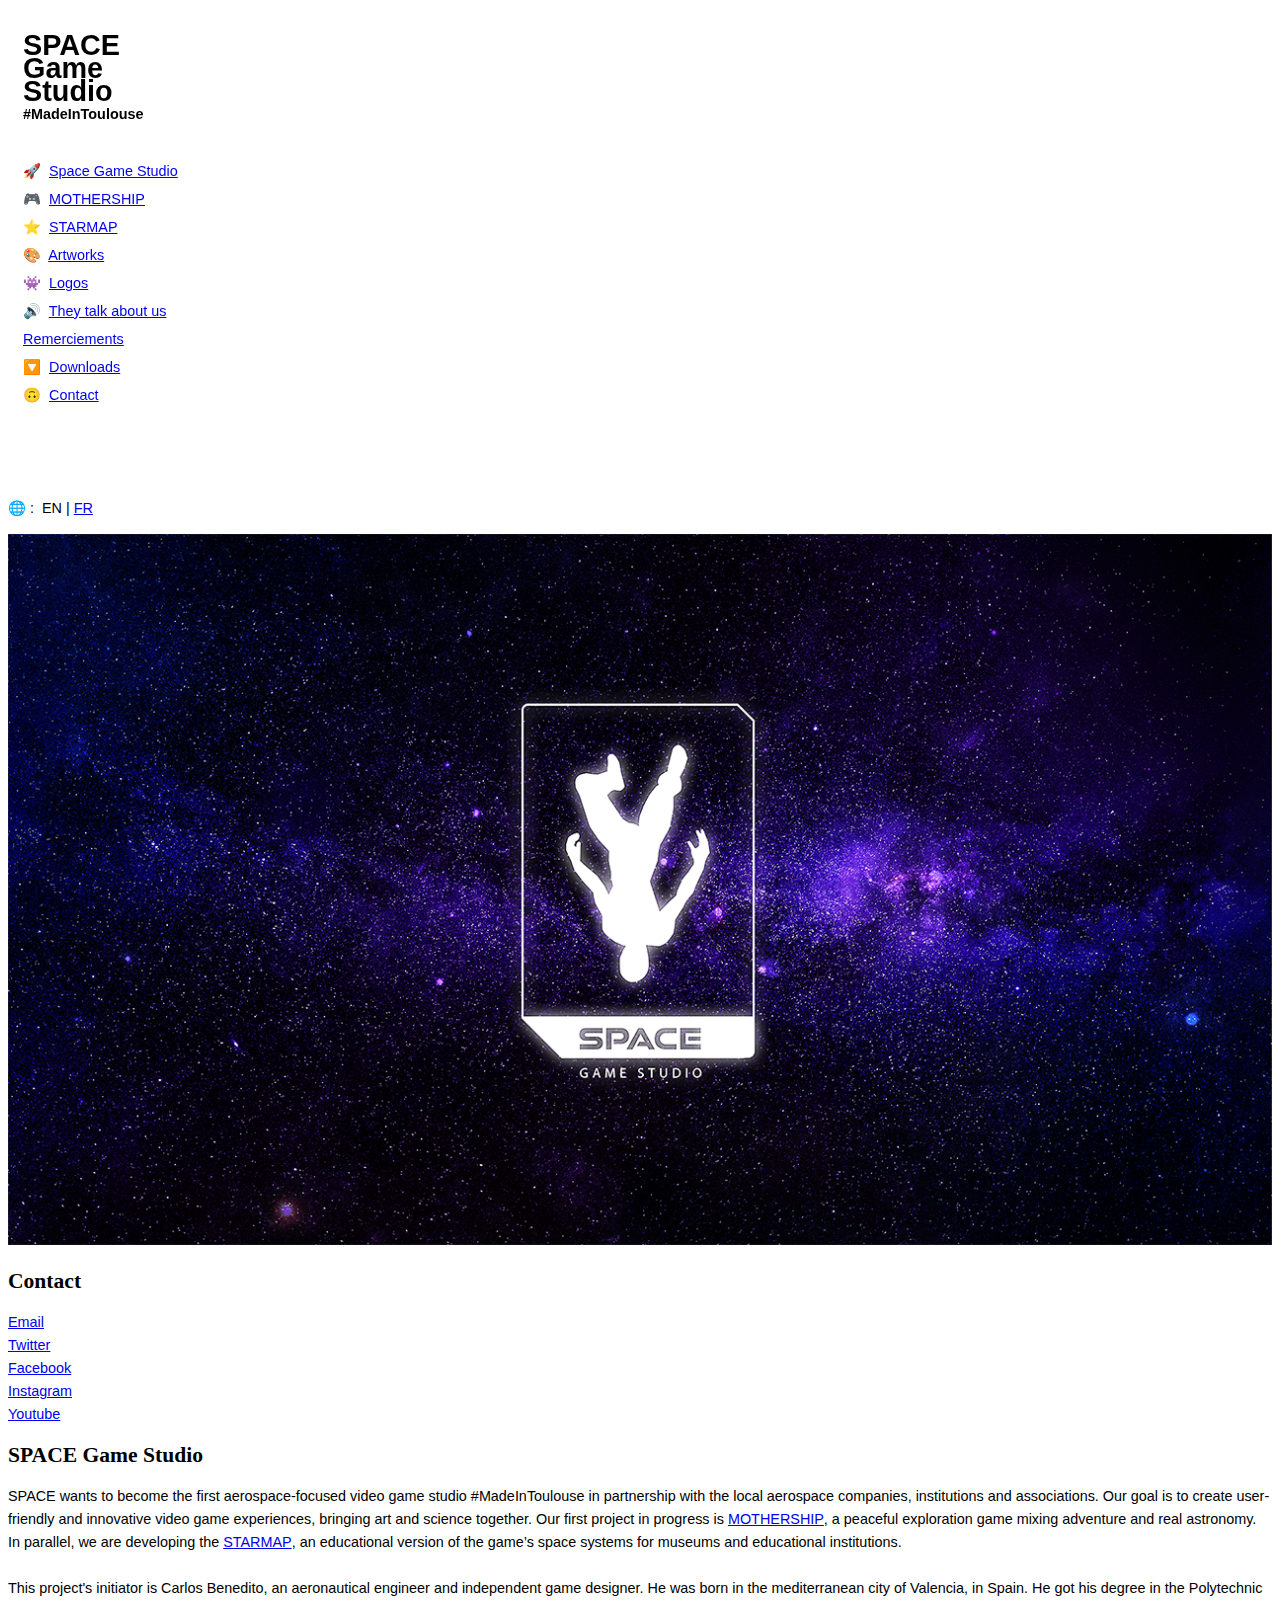
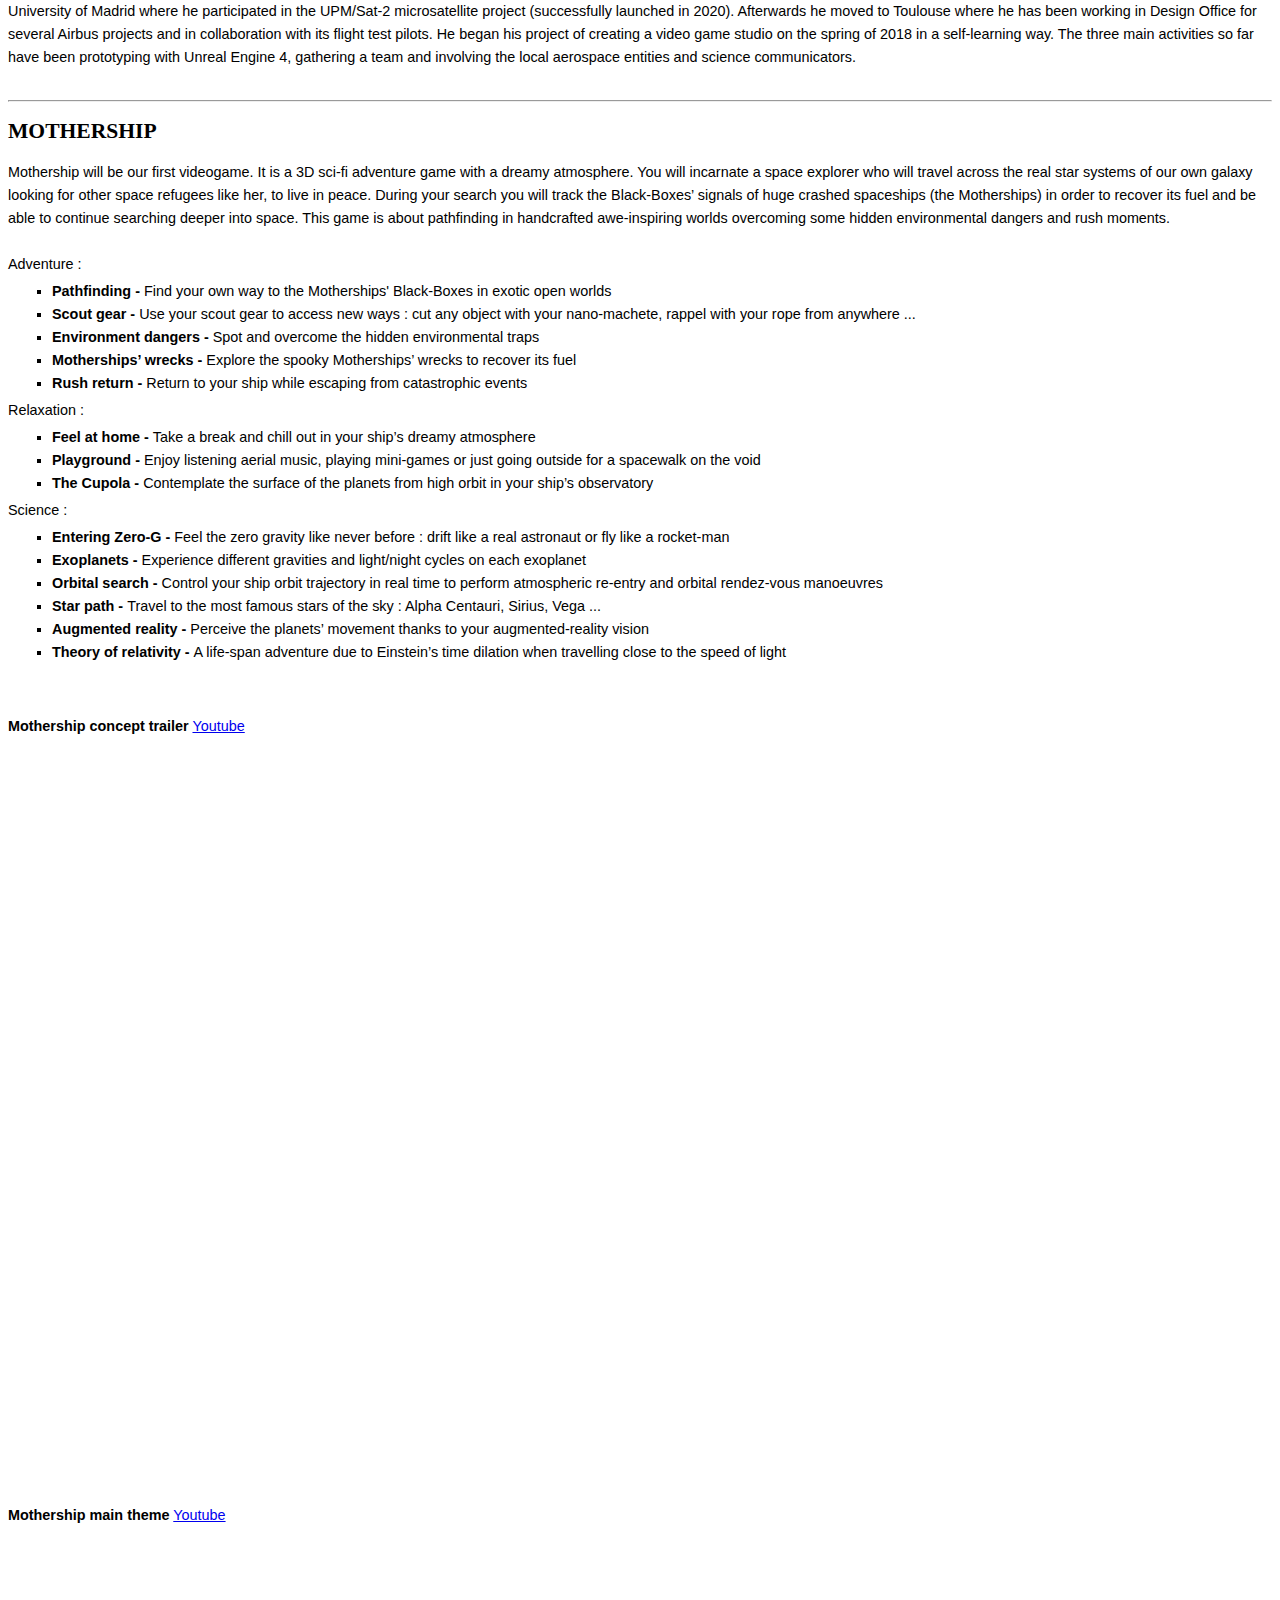
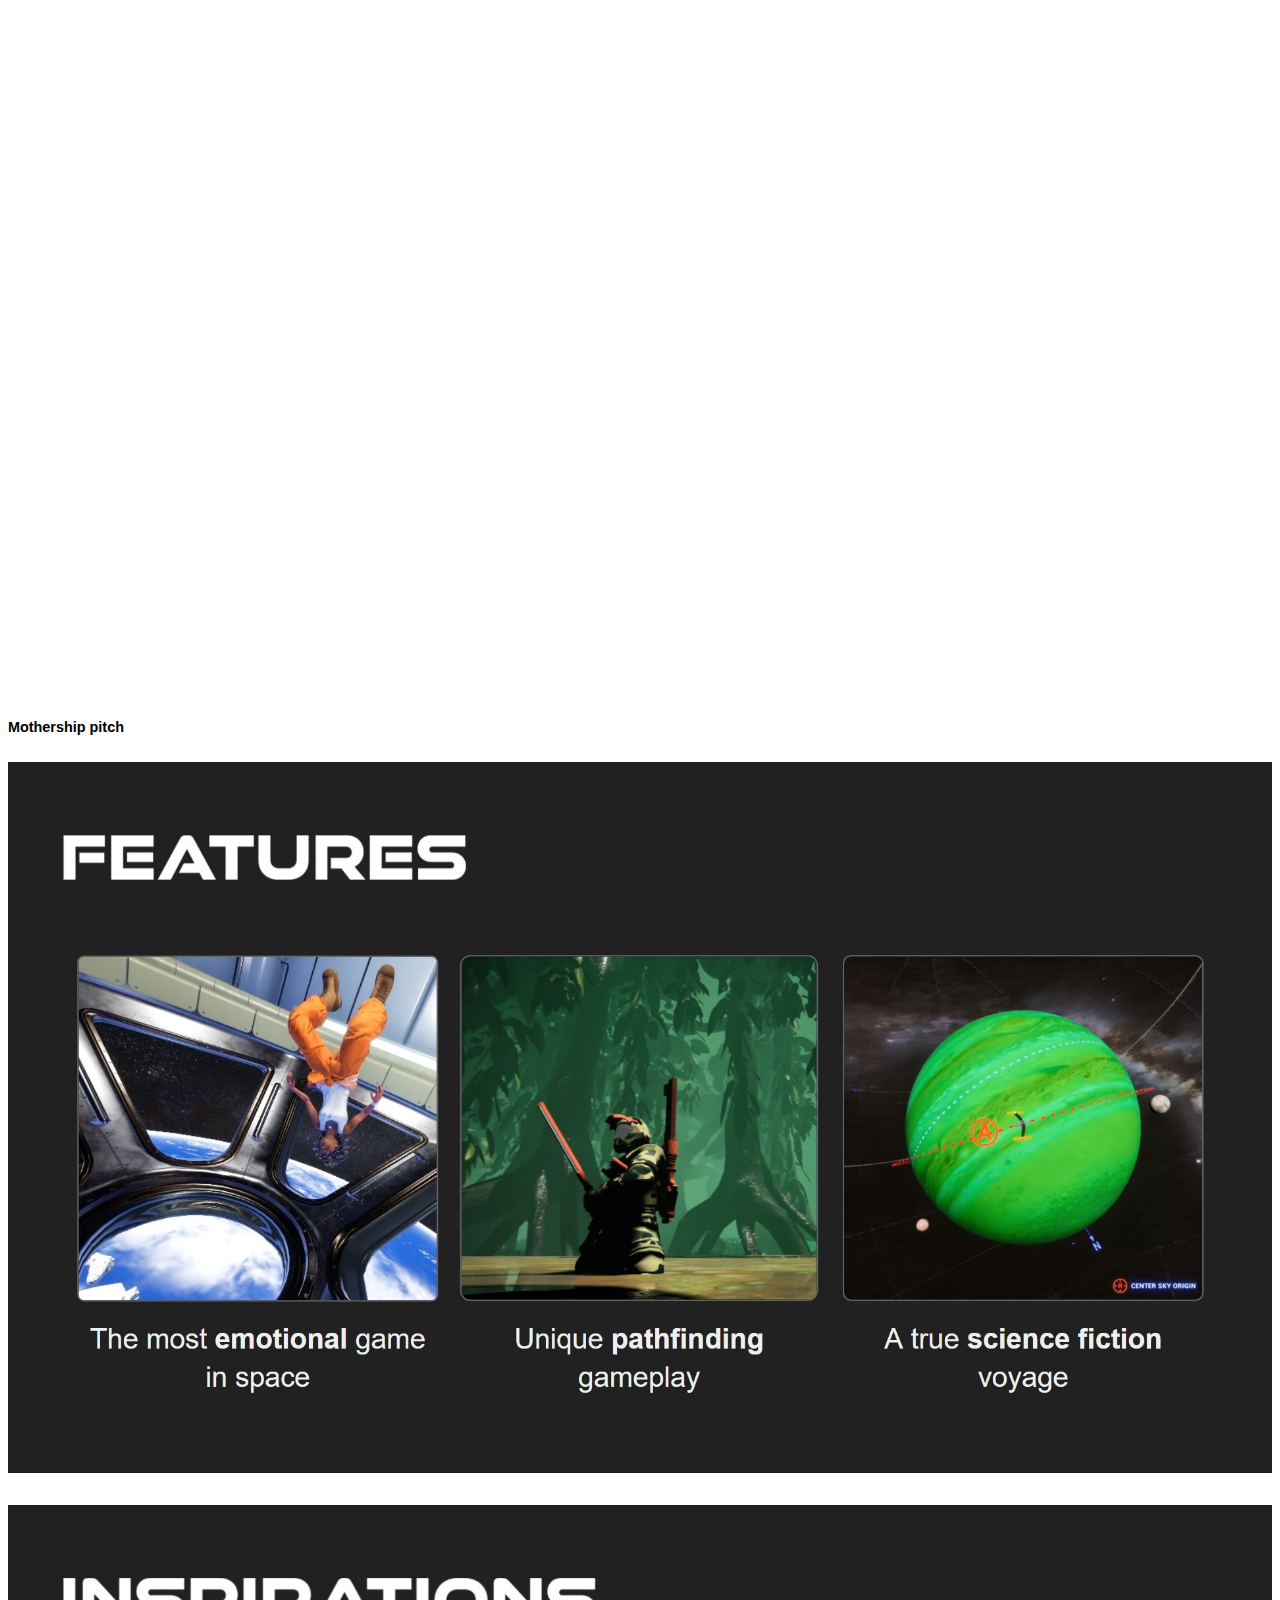
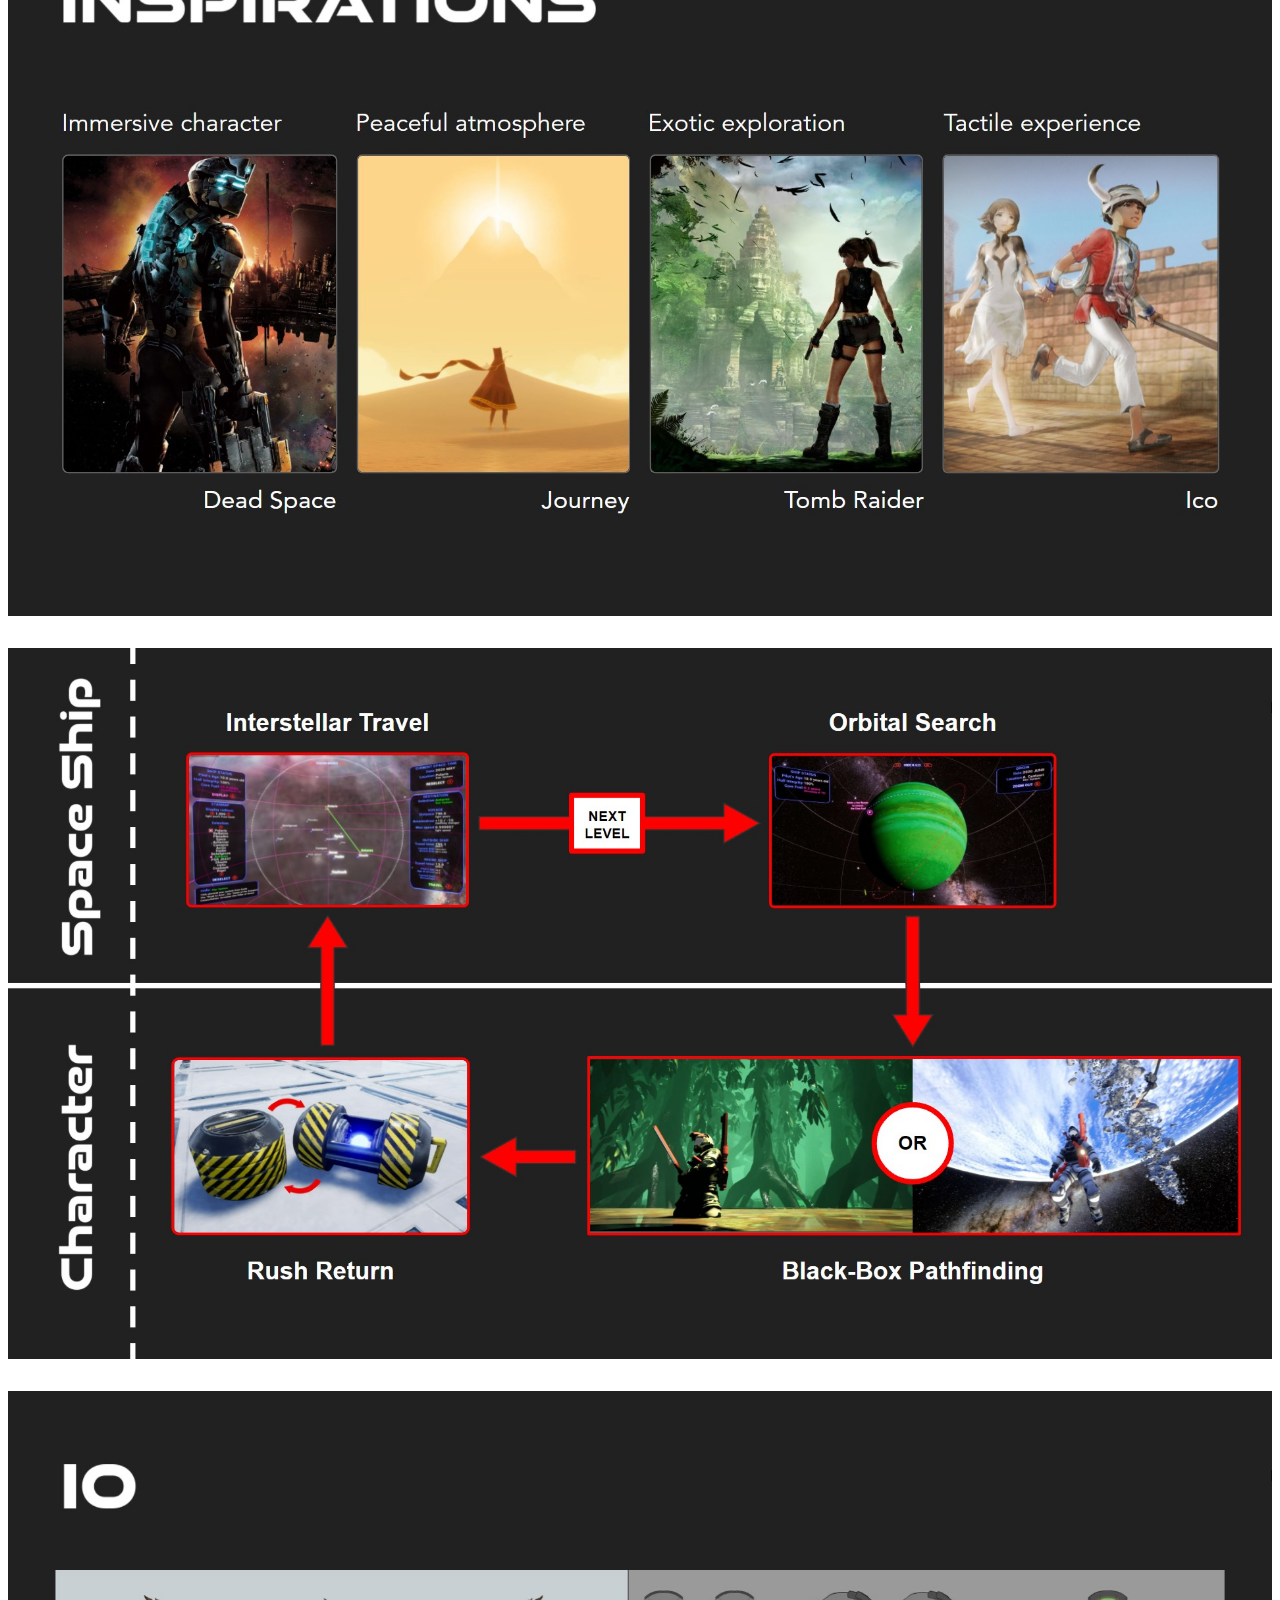
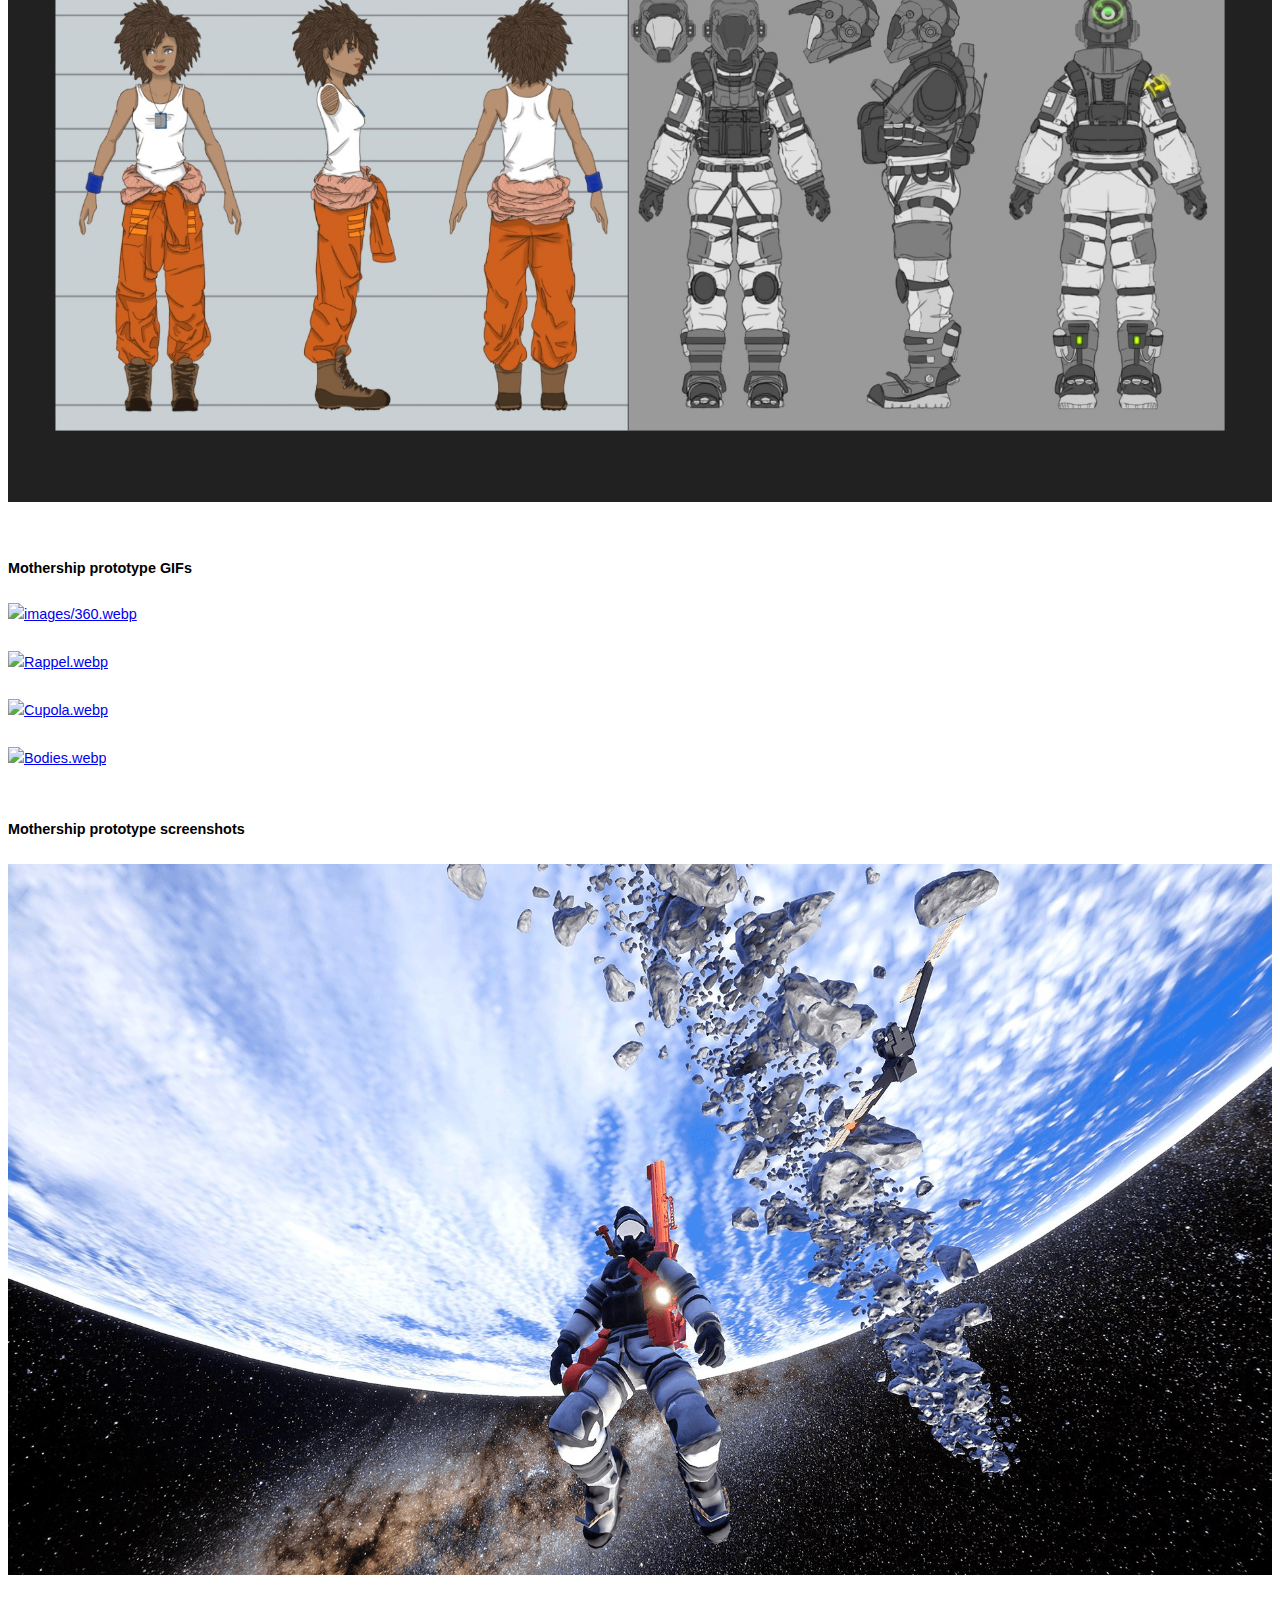
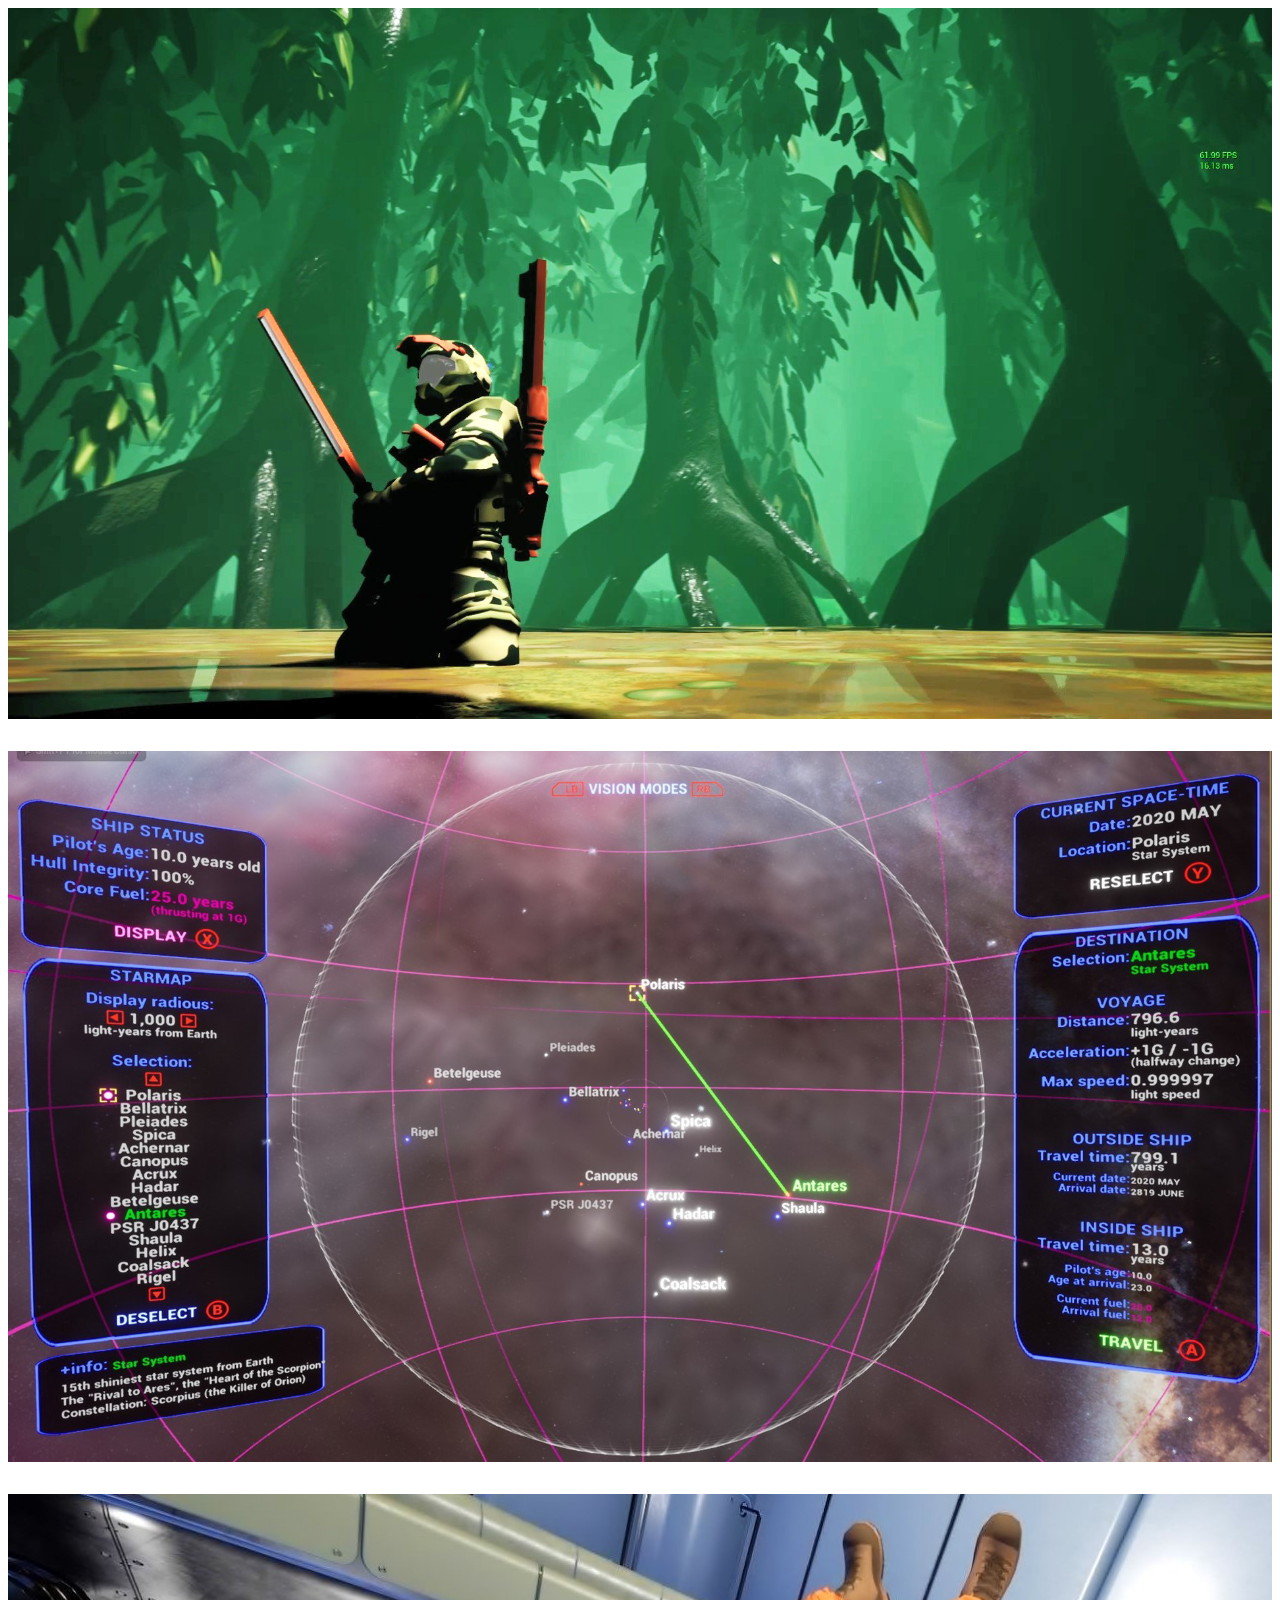
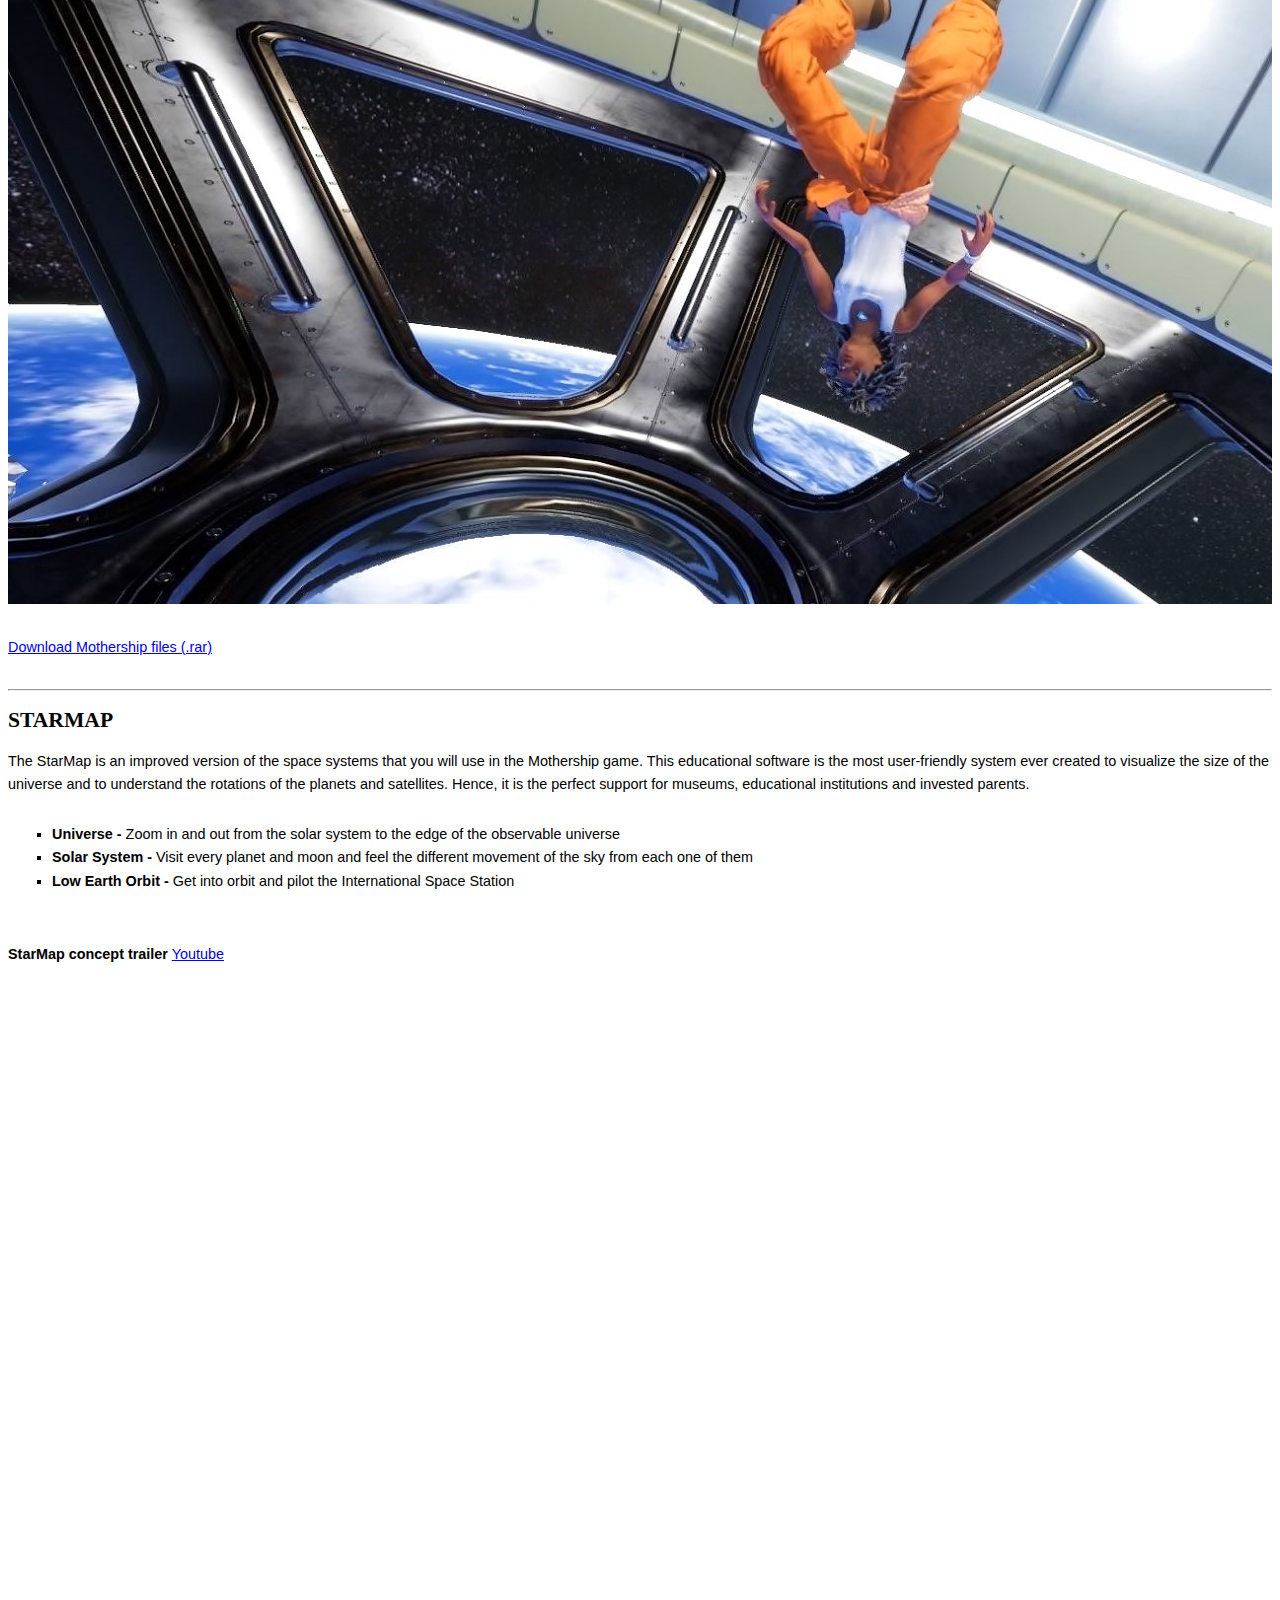
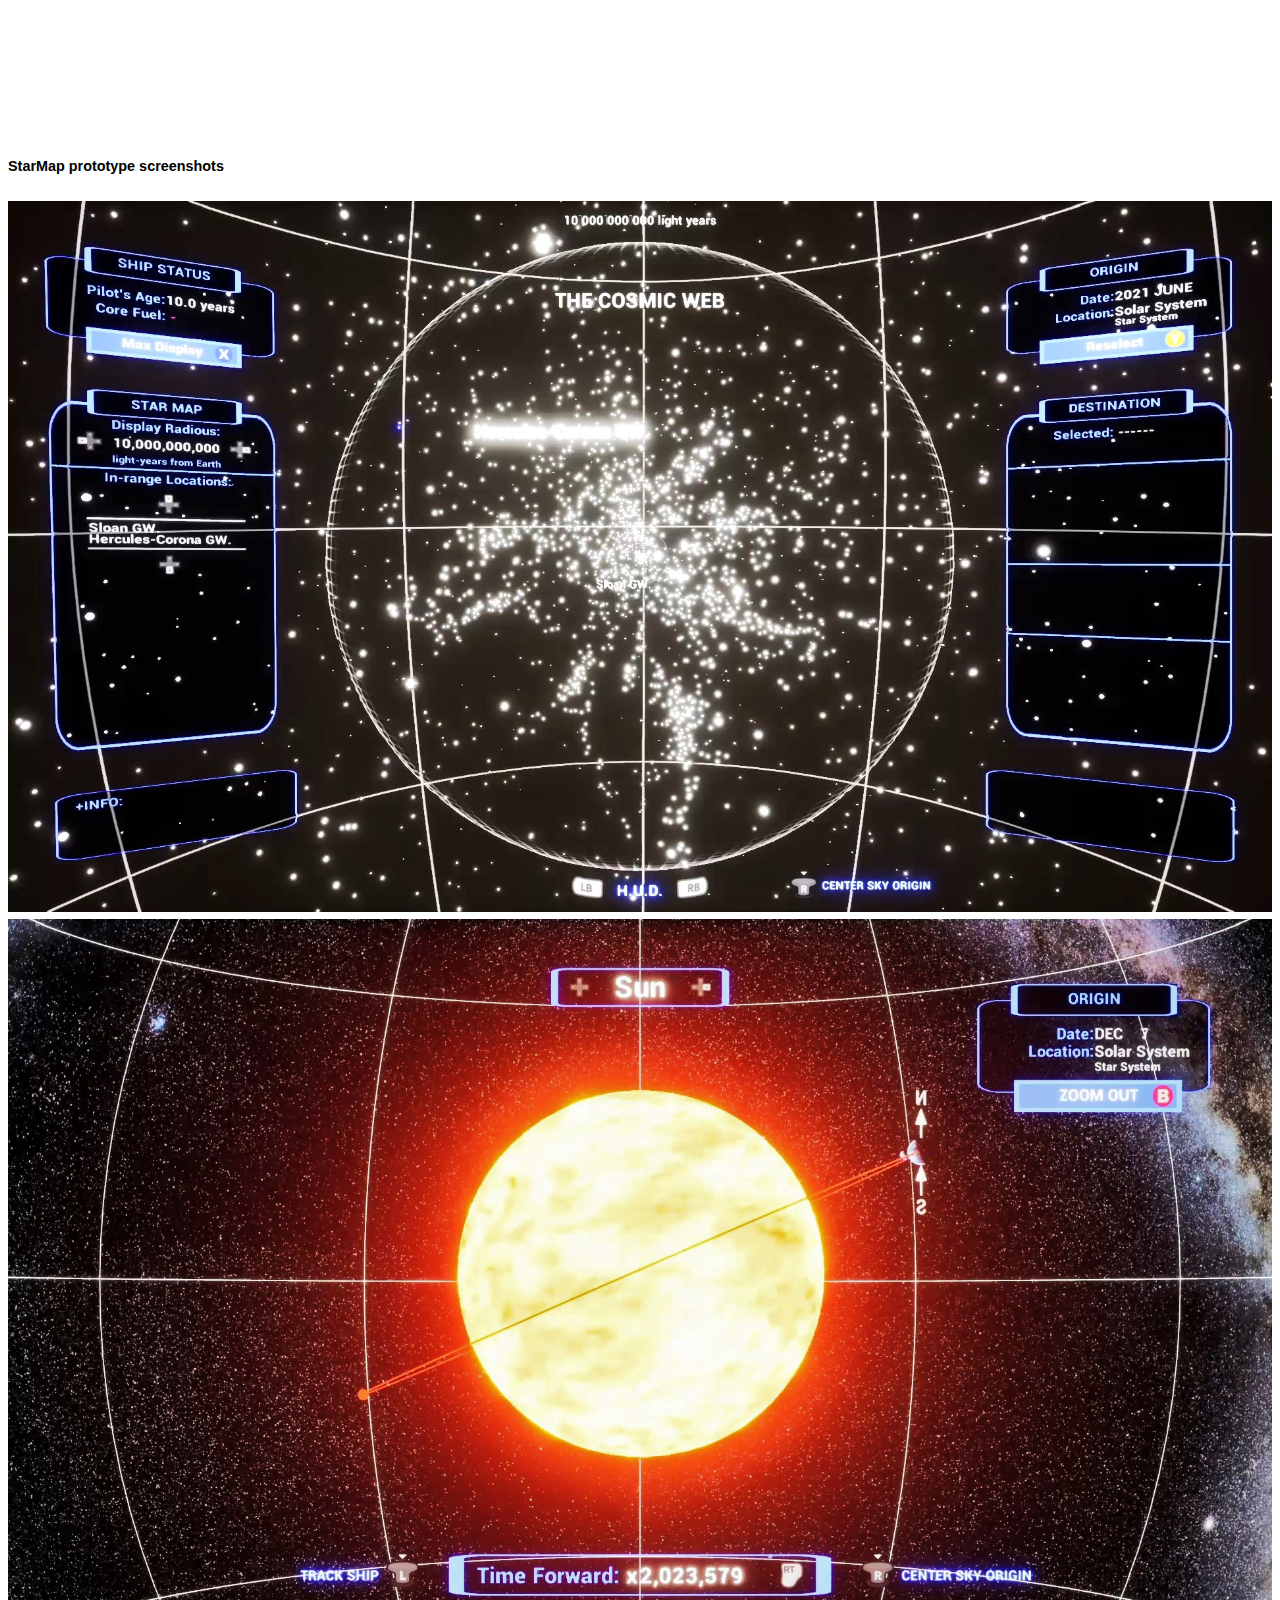
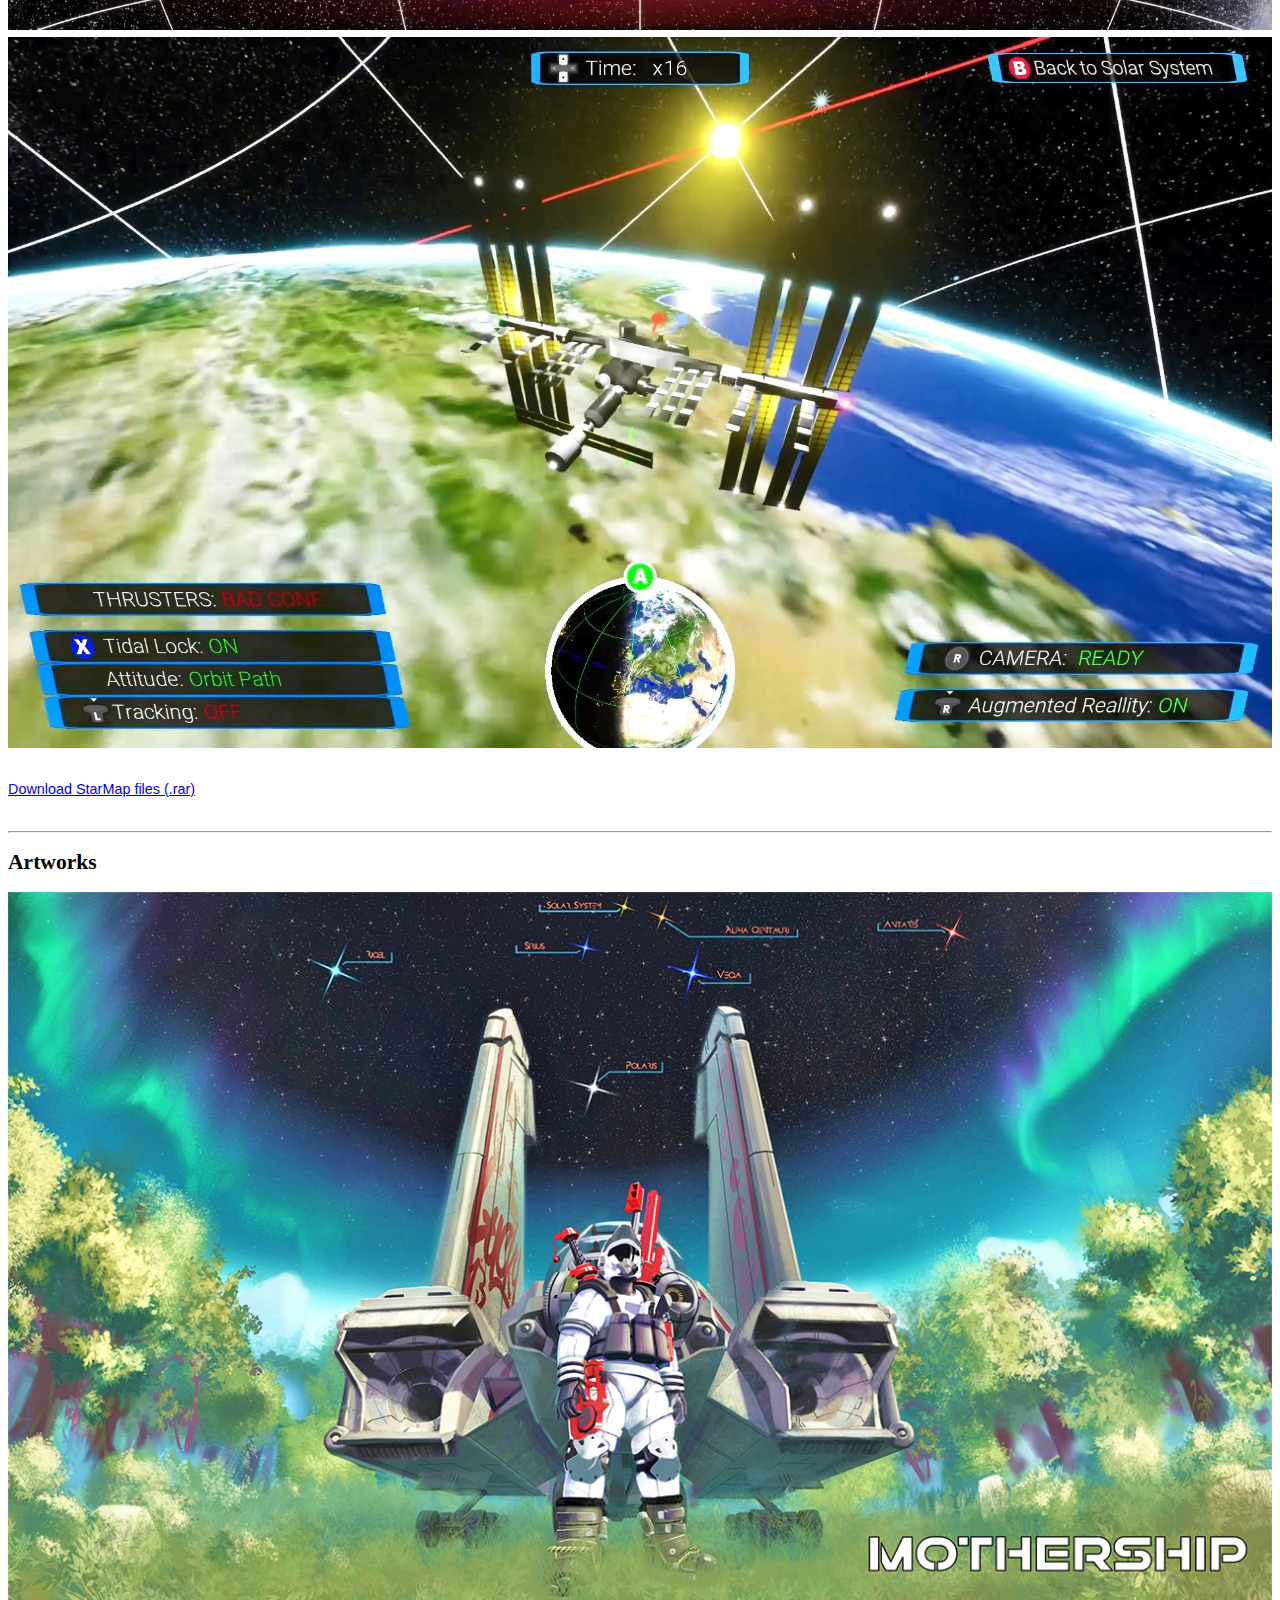
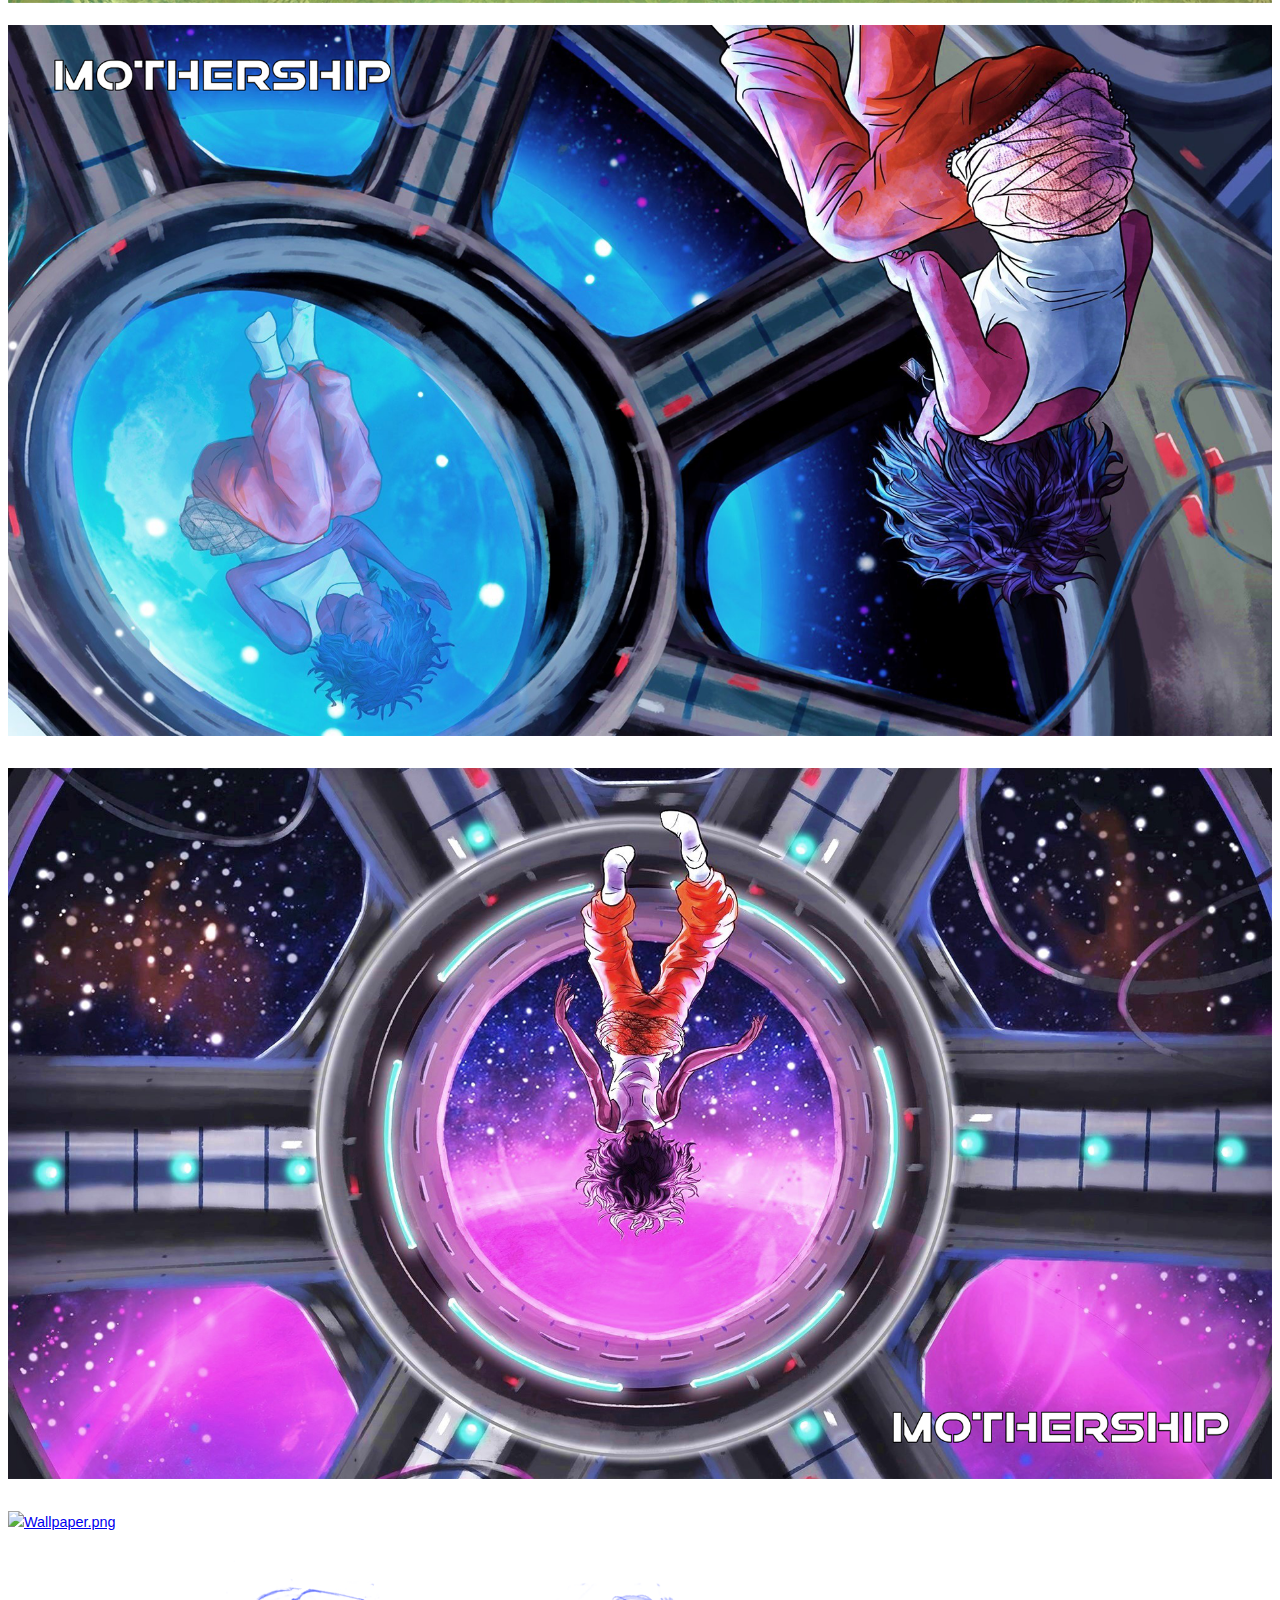
==== index_en.html @ 0d74ae76 "Add files via upload" ====
<!DOCTYPE html>
<html>
	<head>
		<meta charset="utf-8">
		<meta name="viewport" content="initial-scale=1">
		
		<title>SPACE Game Studio</title>
		<link href="https://cdnjs.cloudflare.com/ajax/libs/uikit/1.2.0/css/uikit.gradient.min.css" rel="stylesheet" type="text/css">
		<link href="style.css" rel="stylesheet" type="text/css">		

		<style type="text/css">
			
			

			

.tomato a:link, .tomato a:visited  { text-decoration: none; color: #07d}




			ul{
				margin:4px; }
			.uk-width-medium-4-6 a {
				display: inline-block;
				margin-right: -4px;
			}
			
			.mobile{opacity: 0;}
			.plus15{
				margin-left: 15px; }
			.title{
				margin-bottom:0px; }
			.subtitle{
				display: block;
				margin-bottom:20px; }
			.HiddeOnCellphone{display: none;}
			.ShowOnCellphone{display: block;}
			.EnoughtHeight{display: block;}
			.NotEnoughtHeight{display: none;}

			@media (max-height: 850px){
				.EnoughtHeight{display: none;}
				.NotEnoughtHeight{display: block;}
				}

			@media (max-width: 767px){
				.sticky{display: none;}
				.mobile{display: block;opacity: 1;} 
				.HideOnCellphone{display: none;}
				.ShowOnCellphone{display: block;}
				}
			@media (min-width: 768px){
				.HideOnCellphone{display: block;}
				.ShowOnCellphone{display: none;}
				}					
			@media (min-width: 1000px){
				.sticky{
					width:260px; } 				
				}
			@media (min-width: 1220px){
				.sticky{
					width:320px; } 				
				}
		</style>
		<link rel="shortcut icon" href="images/other_images/S_Red.png">
	</head>



	<body>


		



		<div class="uk-container uk-container-center " >

			<div class="uk-grid">




				<div id="navigation" class="uk-width-medium-1-4 mobile">
					

					   
						<div class="uk-text-right ShowOnCellphone" style="margin-bottom:-47px; margin-top:5px; white-space: pre;" >🌐 :  EN | <a  href="/">FR</a></div>



					<div class="ShowOnCellphone">
						<h2  style="margin-bottom:0px;">SPACE Game Studio</h2>
						<strong>#MadeInToulouse</strong>
					</div>


					<div class="HideOnCellphone">
						<h1 class="nav-header">SPACE Game Studio</h1>
						<div class="subtitle nav-header plus15" > 
							<strong>#MadeInToulouse</strong>
						</div>
					</div>


					<p><a class="ShowOnCellphone " href="images/artworks/Wallpaper.png" target="_blank"rel="noopener noreferrer" ><img src="images/other_images/Wallpaper_Small.png" alt="images/other_images/Wallpaper_Small.png" /></a></p>
					
									          
					<div style=" margin-bottom: -20px;margin-top:-7px;" >
						<strong style="white-space: pre;">Contact :  </strong>

						<a href="mailto:carlos.benedito.botella@gmail.com"target="_blank"rel="noopener noreferrer">Email</a> -
						<a href="https://twitter.com/SpaceGameStudio" target="_blank"rel="noopener noreferrer" >Twitter</a> -
						<a href="https://www.facebook.com/SpaceGameStudio" target="_blank"rel="noopener noreferrer">Facebook</a> -
						<a href="https://www.instagram.com/spacegamestudio" target="_blank"rel="noopener noreferrer">Instagram</a> -
						<a href="https://www.youtube.com/channel/UCCZpDeO4wsytUHf8_0ecHAA/featured" target="_blank"rel="noopener noreferrer">Youtube</a>
					</div>

						<br/>

						<hr>

					<h2 >Index</h2>
					

					<div class="subtitle  nav-header" style="margin-left: 40px;"> 
						

						
						<div class="tomato" style="margin-bottom: 5px;white-space: pre;">🚀  <a href="#SPACEGameStudio">Space Game Studio</a><br/></div>

						<div class="tomato"style="margin-bottom: 5px;white-space: pre;">🎮  <a  href="#MOTHERSHIP">MOTHERSHIP</a><br/></div>
						
						<div class="tomato"style="margin-bottom: 5px;white-space: pre;">⭐  <a  href="#STARMAP">STARMAP</a><br/></div>

						<div class="tomato"style="margin-bottom: 5px;white-space: pre;">🎨  <a  href="#Artworks">Artworks</a><br/></div>

						<div class="tomato"style="margin-bottom: 5px;white-space: pre;">👾  <a  href="#Logos">Logos</a><br/></div>
						
						<div class="tomato" style="margin-bottom: 5px;white-space: pre;">🔊  <a  href="#Theytalkaboutus">They talk about us</a><br/></div>
						
						<div class="uk-hidden tomato" style="margin-bottom: 5px;white-space: pre;"><a  href="#Acknowledgments">Remerciements</a><br/></div>
						
						<div class="tomato" style="margin-bottom: 5px;white-space: pre;">🔽  <a  href="#Downloads">Downloads</a><br/></div>
						
						<div class="tomato" style="margin-bottom: 5px;white-space: pre;">🙃  <a  href="#Contact">Contact</a><br/></div>

					
					</div>
						
					<hr>

				</div>

				



				<div class="uk-width-medium-1-4 uk-sticky sticky"  uk-sticky="bottom: #viewport; media: 200000" style="position: fixed; top: 15px;">				
					

					
					<h1 class="title plus15 nav-header EnoughtHeight">
						SPACE<br>Game<br>Studio
					</h1>
					<div class="plus15 uk-text-large NotEnoughtHeight"> 
						<strong>SPACE<br/>Game Studio</strong><br/>
						
					</div>

					<div class="subtitle plus15 nav-header" > 
						<strong>#MadeInToulouse</strong>


						<div class="NotEnoughtHeight" style="margin-bottom: 0px;">
						<br/>
						</div>
						<div class="EnoughtHeight" style="margin-bottom: 10px;">
						<br/>
						</div>
						
						
						
						
						<div style="margin-bottom: 5px;white-space: pre;">🚀  <a href="#SPACEGameStudio">Space Game Studio</a><br/></div>

						<div style="margin-bottom: 5px;white-space: pre;">🎮  <a  href="#MOTHERSHIP">MOTHERSHIP</a><br/></div>
						
						<div style="margin-bottom: 5px;white-space: pre;">⭐  <a  href="#STARMAP">STARMAP</a><br/></div>

						<div style="margin-bottom: 5px;white-space: pre;">🎨  <a  href="#Artworks">Artworks</a><br/></div>

						<div style="margin-bottom: 5px;white-space: pre;">👾  <a  href="#Logos">Logos</a><br/></div>
						
						<div style="margin-bottom: 5px;white-space: pre;">🔊  <a  href="#Theytalkaboutus">They talk about us</a><br/></div>
						
						<div class="uk-hidden " style="margin-bottom: 5px;white-space: pre;"><a  href="#Acknowledgments">Remerciements</a><br/></div>
						
						<div style="margin-bottom: 5px;white-space: pre;">🔽  <a  href="#Downloads">Downloads</a><br/></div>
						
						<div style="margin-bottom: 5px;white-space: pre;">🙃  <a  href="#Contact">Contact</a><br/></div>

						



					</div>
				</div>



				<div id="content" class="uk-width-medium-3-4">


					
					  

				   <div class="uk-text-right HideOnCellphone" style=" white-space: pre;" >🌐 :  EN | <a  href="/">FR</a></div>


					<p><a class="HideOnCellphone" href="images/Artworks/Wallpaper.png" target="_blank"rel="noopener noreferrer" ><img src="images/other_images/Wallpaper_Small.png" alt="images/other_images/Wallpaper_Small.png" /></a></p>
					
					
					
					


					<div class="uk-grid">
						<div class="uk-width-medium-2-6 HideOnCellphone" >
							<h2 >Contact</h2>
							<p>
								<a href="mailto:carlos.benedito.botella@gmail.com"target="_blank"rel="noopener noreferrer">Email</a><br/>
								<a href="https://twitter.com/SpaceGameStudio" target="_blank"rel="noopener noreferrer" >Twitter</a><br/>
								<a href="https://www.facebook.com/SpaceGameStudio" target="_blank"rel="noopener noreferrer">Facebook</a><br/>
								<a href="https://www.instagram.com/spacegamestudio" target="_blank"rel="noopener noreferrer">Instagram</a><br/>
								<a href="https://www.youtube.com/channel/UCCZpDeO4wsytUHf8_0ecHAA/featured" target="_blank"rel="noopener noreferrer">Youtube</a><br/>

							</p>
						</div>
						
						


						<div class="uk-width-medium-4-6">

						

							<h2 id="SPACEGameStudio">SPACE Game Studio</h2>

							
							SPACE wants to become the first aerospace-focused video game studio #MadeInToulouse in partnership with the local aerospace companies, institutions and associations. Our goal is to create user-friendly and innovative video game experiences, bringing art and science together. Our first project in progress is 
							
							<a href="#MOTHERSHIP">MOTHERSHIP</a>


							, a peaceful exploration game mixing adventure and real astronomy. In parallel, we are developing the 
							
							<a href="#STARMAP">STARMAP</a>


							, an educational version of the game’s space systems for museums and educational institutions.
							
							<br/><br/>

						        
					        This project's initiator is Carlos Benedito, an aeronautical engineer and independent game designer. He was born in the mediterranean city of Valencia, in Spain. He got his degree in the Polytechnic University of Madrid where he participated in the UPM/Sat-2 microsatellite project (successfully launched in 2020). Afterwards he moved to Toulouse where he has been working in Design Office for several Airbus projects and in collaboration with its flight test pilots. He began his project of creating a video game studio on the spring of 2018 in a self-learning way. The three main activities so far have been prototyping with Unreal Engine 4, gathering a team and involving the local aerospace entities and science communicators.
					        
					        <br/>

						  
					    	

					        <div class="ShowOnCellphone uk-text-center" >
					        	<br/>
					        	<a  href="#" uk-totop uk-scroll>Back to the Index</a>

					        </div>
						</div>
					</div>
					

					<br/>
					<hr>
						<h2 id="MOTHERSHIP">MOTHERSHIP</h2>
							Mothership will be our first videogame. It is a 3D sci-fi adventure game with a dreamy atmosphere. You will incarnate a space explorer who will travel across the real star systems of our own galaxy looking for other space refugees like her, to live in peace. During your search you will track the Black-Boxes’ signals of huge crashed spaceships (the Motherships) in order to recover its fuel and be able to continue searching deeper into space. This game is about pathfinding in handcrafted awe-inspiring worlds overcoming some hidden environmental dangers and rush moments.
							
								<br/><br/>
					


							Adventure :
							<ul>
								<li><strong>Pathfinding - </strong>Find your own way to the Motherships' Black-Boxes in exotic open worlds</li>
								<li><strong>Scout gear - </strong>Use your scout gear to access new ways : cut any object with your nano-machete, rappel with your rope from anywhere ...</li>
								<li><strong>Environment dangers - </strong>Spot and overcome the hidden environmental traps</li>
								<li><strong>Motherships’ wrecks - </strong>Explore the spooky Motherships’ wrecks to recover its fuel</li>
								<li><strong>Rush return - </strong>Return to your ship while escaping from catastrophic events</li>
							</ul>
							Relaxation :<br/>
							<ul>
								<li><strong>Feel at home - </strong>Take a break and chill out in your ship’s dreamy atmosphere</li>
								<li><strong>Playground - </strong>Enjoy listening aerial music, playing mini-games or just going outside for a spacewalk on the void</li>
								<li><strong>The Cupola - </strong>Contemplate the surface of the planets from high orbit in your ship’s observatory</li>
							</ul>
							Science : <br/>
							<ul>
								<li><strong>Entering Zero-G - </strong>Feel the zero gravity like never before : drift like a real astronaut or fly like a rocket-man</li>
								<li><strong>Exoplanets - </strong>Experience different gravities and light/night cycles on each exoplanet</li>
								<li><strong>Orbital search - </strong>Control your ship orbit trajectory in real time to perform atmospheric re-entry and orbital rendez-vous manoeuvres</li>
								<li><strong>Star path - </strong>Travel to the most famous stars of the sky : Alpha Centauri, Sirius, Vega ...</li>
								<li><strong>Augmented reality - </strong>Perceive the planets’ movement thanks to your augmented-reality vision</li>
								<li><strong>Theory of relativity - </strong>A life-span adventure due to Einstein’s time dilation when travelling close to the speed of light</li>
							</ul>
							



					<br/>
					<br/>



					<strong> Mothership concept trailer</strong>

					<a href="https://www.youtube.com/watch?v=S3wVzCLfXD8&list=PL51MHS0wtMjnGYny2bD1Jmj7hndm-ArPO&index=2" target="_blank"rel="noopener noreferrer">Youtube</a>
					<br/>
					<p>
					<div class="uk-responsive-width iframe-container">
						 <iframe src="https://www.youtube.com/embed/S3wVzCLfXD8" frameborder="0" allowfullscreen></iframe>
					</div>
					</p>
					<br/>

					<strong> Mothership main theme</strong>

					<a href="https://www.youtube.com/watch?v=K_26Gzdm8bw" target="_blank"rel="noopener noreferrer">Youtube</a>
					<br/>
					<p>
					<div class="uk-responsive-width iframe-container">
						 <iframe src="https://www.youtube.com/embed/K_26Gzdm8bw" frameborder="0" allowfullscreen></iframe>
					</div>
					</p>

					<br/>
					<br/>
					<strong> Mothership pitch</strong><br/>

					<br/>
					<div class="uk-grid images">
						<div class="uk-width-medium-1-2"><a href="images/Pitch/Features.jpg"target="_blank"rel="noopener noreferrer"><img src="images/Pitch/Features.jpg" alt="Features.jpg" /></a></div>
						<div class="uk-width-medium-1-2"><a href="images/Pitch/Inspirations.jpg"target="_blank"rel="noopener noreferrer"><img src="images/Pitch/Inspirations.jpg" alt="Inspirations.jpg"/></a></div>
						<div class="uk-width-medium-1-2"><a href="images/Pitch/Gameplay.jpg"target="_blank"rel="noopener noreferrer"><img src="images/Pitch/Gameplay.jpg" alt="Gameplay.jpg" /></a></div>
						<div class="uk-width-medium-1-2"><a href="images/Pitch/Character.jpg"target="_blank"rel="noopener noreferrer"><img src="images/Pitch/Character.jpg" alt="Character.jpg" /></a></div>
					</div>

					
					<br/>
					<strong> Mothership prototype GIFs</strong><br/>
					<br/>

					<div class="uk-grid images">
						<div class="uk-width-medium-1-2"><a href="images/GIFs/360.webp"target="_blank"rel="noopener noreferrer"><img src="images/GIFs/360.webp" alt="images/360.webp" /></a></div>
						<div class="uk-width-medium-1-2"><a href="images/GIFs/Rappel.webp"target="_blank"rel="noopener noreferrer"><img src="images/GIFs/Rappel.webp" alt="Rappel.webp" /></a></div>
						<div class="uk-width-medium-1-2"><a href="images/GIFs/Cupola.webp"target="_blank"rel="noopener noreferrer"><img src="images/GIFs/Cupola.webp" alt="Cupola.webp" /></a></div>
						<div class="uk-width-medium-1-2"><a href="images/GIFs/Bodies.webp"target="_blank"rel="noopener noreferrer"><img src="images/GIFs/Bodies.webp" alt="Bodies.webp" /></a></div>
					</div>
					

					<br/>
					<strong> Mothership prototype screenshots</strong><br/>

					<br/>
					<div class="uk-grid images">
						<div class="uk-width-medium-1-2"><a href="images/Mothership/Orbit.png"target="_blank"rel="noopener noreferrer"><img src="images/Mothership/Orbit.png" alt="Orbit.png" /></a></div>
						<div class="uk-width-medium-1-2"><a href="images/Mothership/Vega.png"target="_blank"rel="noopener noreferrer"><img src="images/Mothership/Vega.png" alt="Vega.png"/></a></div>
						<div class="uk-width-medium-1-2"><a href="images/Mothership/StarPath.png"target="_blank"rel="noopener noreferrer"><img src="images/Mothership/StarPath.png" alt="StarPath.png" /></a></div>
						<div class="uk-width-medium-1-2"><a href="images/Mothership/Cupola.png"target="_blank"rel="noopener noreferrer"><img src="images/Mothership/Cupola.png" alt="Cupola.png" /></a></div>
					</div>


					<a class="HideOnCellphone" href="images/Mothership.rar"><div class="uk-alert">Download Mothership files (.rar)</div></a>
					

					<div class="ShowOnCellphone uk-text-center" >
						<br/>
						<a   href="#" uk-totop uk-scroll>Back to the Index</a>
					</div>

					<br/>
					<hr>






					<h2 id="STARMAP">STARMAP</h2>

			                The StarMap is an improved version of the space systems that you will use in the Mothership game. This educational software is the most user-friendly system ever created to visualize the size of the universe and to understand the rotations of the planets and satellites. Hence, it is the perfect support for museums, educational institutions and invested parents.
			            
			                <br/><br/>
						

						<ul>
							<li><strong>Universe - </strong>Zoom in and out from the solar system to the edge of the observable universe</li>
							<li><strong>Solar System - </strong>Visit every planet and moon and feel the different movement of the sky from each one of them</li>
							<li><strong>Low Earth Orbit - </strong>Get into orbit and pilot the International Space Station</li>
						</ul>
						


					<br/>
					<br/>

					<strong> StarMap concept trailer</strong>
					<a href="https://www.youtube.com/watch?v=iHeHpwXmgt8&list=PL51MHS0wtMjnGYny2bD1Jmj7hndm-ArPO&index=1"target="_blank"rel="noopener noreferrer">Youtube</a>
					<br/>

					<p>
					<div class="uk-responsive-width iframe-container">
						 <iframe src="https://www.youtube.com/embed/iHeHpwXmgt8" frameborder="0" allowfullscreen></iframe>
					</div>
					</p>
					
					<br/>
					<br/>	
					<strong> StarMap prototype screenshots</strong><br/>
					<br/>
					<div class="ShowOnCellphone">
						<a href="images/StarMap/SM_Universe.jpg"target="_blank"rel="noopener noreferrer"><img src="images/StarMap/SM_Universe.jpg" alt="SM_Universe.jpg" /></a><br/><br/>
						<a href="images/StarMap/SM_Solar.jpg"target="_blank"rel="noopener noreferrer"><img src="images/StarMap/SM_Solar.jpg" alt="SM_Solar.jpg" /></a><br/><br/>
						<a href="images/StarMap/SM_ISS.jpg"target="_blank"rel="noopener noreferrer"><img src="images/StarMap/SM_ISS.jpg" alt="SM_ISS.jpg" /></a>
					</div>

					<div class="uk-grid HideOnCellphone">
						<div class="uk-width-medium-1-3"><a href="images/StarMap/SM_Universe.jpg"target="_blank"rel="noopener noreferrer"><img src="images/StarMap/SM_Universe.jpg" alt="SM_Universe.jpg" /></a></div>
						<div class="uk-width-medium-1-3"><a href="images/StarMap/SM_Solar.jpg"target="_blank"rel="noopener noreferrer"><img src="images/StarMap/SM_Solar.jpg" alt="SM_Solar.jpg" /></a></div>
						<div class="uk-width-medium-1-3"><a href="images/StarMap/SM_ISS.jpg"target="_blank"rel="noopener noreferrer"><img src="images/StarMap/SM_ISS.jpg" alt="SM_ISS.jpg" /></a></div>
					</div>

					<br/>

					
					<a class="HideOnCellphone" href="images/StarMap.rar"><div class="uk-alert">Download StarMap files (.rar)</div></a>
					

					<div class="ShowOnCellphone uk-text-center" >
						<br/>
						<a  href="#" uk-totop uk-scroll>Back to the Index</a>
						

					</div>

					<br/>

					<hr>


					<h2 id="Artworks">Artworks</h2>

					<p><a href="images/artworks/Header.png"target="_blank"rel="noopener noreferrer"><img src="images/other_images/Header_Small.png" alt="images/other_images/Header_Small.png" /></a></p>

					<div class="uk-grid images">						
						<div class="uk-width-medium-1-2"><a href="images/Artworks/Blue.png"target="_blank"rel="noopener noreferrer"><img src="images/Artworks/Blue.png" alt="images/Blue.png" /></a></div>
						<div class="uk-width-medium-1-2"><a href="images/Artworks/Pink.png"target="_blank"rel="noopener noreferrer"><img src="images/Artworks/Pink.png" alt="Pink.png" /></a></div>
						<div class="uk-width-medium-1-2"><a href="images/Artworks/Wallpaper.png"target="_blank"rel="noopener noreferrer"><img src="images/Artworks/Wallpaper.png" alt="Wallpaper.png" /></a></div>
						<div class="uk-width-medium-1-2"><a href="images/Artworks/Sketch.png"target="_blank"rel="noopener noreferrer"><img src="images/Artworks/Sketch.png" alt="Sketch.png" /></a></div>
						
					</div>


					<a class="HideOnCellphone" href="images/Artworks.rar"><div class="uk-alert">Download Artworks files (.rar)</div></a>
					

					<div class="ShowOnCellphone uk-text-center" >
						<br/>
						<a  href="#" uk-totop uk-scroll>Back to the Index</a>

					</div>

					<br/>
					<hr>

					<h2 id="Logos">Logos</h2>
					

					
					<div class="uk-grid ">
						<div class="uk-width-medium-1-2"><a href="images/Logos/SGS.png"target="_blank"rel="noopener noreferrer"><img src="images/Logos/SGS.png" alt="images/SGS.png" /></a></div>
						<div class="uk-width-medium-1-2"><a href="images/Logos/SGS_MIT.png"target="_blank"rel="noopener noreferrer"><img src="images/Logos/SGS_MIT.png" alt="SGS_MIT.png" /></a></div>
						<div class="uk-width-medium-1-2"><a href="images/Logos/SGS_@.png"target="_blank"rel="noopener noreferrer"><img src="images/Logos/SGS_@.png" alt="SGS_@.png" /></a></div>
						<div class="uk-width-medium-1-2"><a href="images/Logos/SGS_MTS.png"target="_blank"rel="noopener noreferrer"><img src="images/Logos/SGS_MTS.png" alt="SGS_MTS.png" /></a></div>
					</div>

					<div class="uk-grid HideOnCellphone">
						<div class="uk-width-medium-1-4"><a href="images/Logos/Logo_Red.png"target="_blank"rel="noopener noreferrer"><img src="images/Logos/Logo_Red.png" alt="Logo_Red.png" /></a></div>
						<div class="uk-width-medium-1-4"><a href="images/Logos/Logo_Yellow.png"target="_blank"rel="noopener noreferrer"><img src="images/Logos/Logo_Yellow.png" alt="Logo_Yellow.png" /></a></div>
						<div class="uk-width-medium-1-4"><a href="images/Logos/Logo_Black.png"target="_blank"rel="noopener noreferrer"><img src="images/other_images/Logo_BlackOverWhite.png" alt="Logo_Black.png" /></a></div>
						<div class="uk-width-medium-1-4"><a href="images/Logos/Logo_White.png"target="_blank"rel="noopener noreferrer"><img src="images/other_images/Logo_WhiteOverBlack.png" alt="Logo_White.png" /></a></div>
					</div>

					<div class="uk-container ShowOnCellphone">
					<div class="uk-grid ">
						<div class="uk-width-1-2"><a href="images/Logos/Logo_Red.png"target="_blank"rel="noopener noreferrer"><img src="images/Logos/Logo_Red.png" alt="Logo_Red.png" /></a>
						</div>
						<div class="uk-width-1-2"><a href="images/Logos/Logo_Yellow.png"target="_blank"rel="noopener noreferrer"><img src="images/Logos/Logo_Yellow.png" alt="Logo_Yellow.png" /></a>
						</div>
						<div class="uk-width-1-2"><a href="images/Logos/Logo_Black.png"target="_blank"rel="noopener noreferrer"><img src="images/other_images/Logo_BlackOverWhite.png" alt="Logo_Black.png" /></a>
						</div>
						<div class="uk-width-1-2"><a href="images/Logos/Logo_White.png"target="_blank"rel="noopener noreferrer"><img src="images/other_images/Logo_WhiteOverBlack.png" alt="Logo_White.png" /></a>
						</div>
					</div>
					</div>


					<br/>


					<a class="HideOnCellphone" href="images/Logos.rar"><div class="uk-alert">Download Logos files (.rar)</div></a>
					


					<div class="ShowOnCellphone uk-text-center" >
						<br/>
						<a href="#" uk-totop uk-scroll>Back to the Index</a>

					</div>

					<br/>
					<hr>

					<h2 id="Theytalkaboutus">
							They talk about us
						
					</h2>


					<br/>

					<blockquote class="twitter-tweet" data-dnt="true"><p lang="en" dir="ltr">🌌 Posts about your project are like anti-gravity, we just cant put them down!<br><br>Share a screenshot below and send us out of orbit. 🚀 <a href="https://twitter.com/hashtag/ScreenshotSaturday?src=hash&amp;ref_src=twsrc%5Etfw">#ScreenshotSaturday</a><br><br>🛰️ <a href="https://twitter.com/SpaceGameStudio?ref_src=twsrc%5Etfw">@SpaceGameStudio</a> <a href="https://t.co/3L6oqFnCR8">pic.twitter.com/3L6oqFnCR8</a></p>&mdash; Unreal Engine (@UnrealEngine) <a href="https://twitter.com/UnrealEngine/status/1276854692203675658?ref_src=twsrc%5Etfw">June 27, 2020</a></blockquote> <script async src="https://platform.twitter.com/widgets.js" charset="utf-8"></script>

					<blockquote class="twitter-tweet" data-dnt="true"><p lang="fr" dir="ltr">J&#39;ai trop hâte de voir ce que ça va donner ! 🚀<br>💫<br>En attendant n’hésitez pas à les suivre ! 🤗 <a href="https://twitter.com/hashtag/MadeInToulouse?src=hash&amp;ref_src=twsrc%5Etfw">#MadeInToulouse</a> <a href="https://twitter.com/hashtag/Mothership?src=hash&amp;ref_src=twsrc%5Etfw">#Mothership</a> <a href="https://t.co/yfmpw8wdwz">https://t.co/yfmpw8wdwz</a></p>&mdash; Whitney 🚀 (@SpaceExplorerW) <a href="https://twitter.com/SpaceExplorerW/status/1323320159566729218?ref_src=twsrc%5Etfw">November 2, 2020</a></blockquote> <script async src="https://platform.twitter.com/widgets.js" charset="utf-8"></script> 

					<blockquote class="twitter-tweet" data-dnt="true"><p lang="fr" dir="ltr">L&#39;année dernière le Docteur Krajewski interviewait plusieurs d&#39;entre nous dans le cadre d&#39;une étude sur l&#39;art et le jeu vidéo. <br><br>Aujourd&#39;hui le recueil est dispo et c&#39;est <a href="https://twitter.com/SpaceGameStudio?ref_src=twsrc%5Etfw">@SpaceGameStudio</a> qui est en couverture. 😄 <a href="https://t.co/ibOcTin4pu">pic.twitter.com/ibOcTin4pu</a></p>&mdash; Léonard Bertos 🛹Animasia (@LeonTroglodyte) <a href="https://twitter.com/LeonTroglodyte/status/1435997542605627393?ref_src=twsrc%5Etfw">September 9, 2021</a></blockquote> <script async src="https://platform.twitter.com/widgets.js" charset="utf-8"></script>

					<blockquote class="twitter-tweet" data-dnt="true"><p lang="en" dir="ltr">Very cool game/science project by <a href="https://twitter.com/SpaceGameStudio?ref_src=twsrc%5Etfw">@SpaceGameStudio</a> <a href="https://t.co/BgRNVIGAW8">https://t.co/BgRNVIGAW8</a></p>&mdash; SoulGame (@SoulGameStudio) <a href="https://twitter.com/SoulGameStudio/status/1407982958682771457?ref_src=twsrc%5Etfw">June 24, 2021</a></blockquote> <script async src="https://platform.twitter.com/widgets.js" charset="utf-8"></script> 



					<div class="ShowOnCellphone uk-text-center" >
						<br/>
						<a  href="#" uk-totop uk-scroll>Back to the Index</a>

					</div>

					<br/>
					<hr>





					<div class="uk-hidden">
						<h2 id="Acknowledgments">

							<div class="uk-hidden">
								Acknowledgments
							</div>
							<div>
								Remerciements
							</div>
						</h2>


						Par ordre chronologique : 

						<ul>
							<li><strong>Maylis ADER - </strong>Personall support</li>
							<li><strong>David CROSS - </strong>Game Design and narration</li>
							<li><strong>Alexandre DENIS-PASQUIER & Florian BELLAZUZ - </strong>Game Design, project management</li>
							<li><strong>Paul ANDREWS - </strong>Translations, Scientific consultant, Kickstarter</li>
							<li><strong>Francois XXXXXX - </strong>Musique</li>
							<li><strong>Cedric BELMANT - </strong>Scientific consultanci</li>
							<li><strong>Leo RONNET - </strong>graphic design</li>
							<li><strong>Severin LAROSE & Adrien XXXXXXX - </strong>Game Design, project management</li>
							<li><strong>becarios - </strong>3D models</li>
							<li><strong>Yannick ARANNA - </strong>Public relations</li>
							<li><strong>Romain XXXXX - </strong>Musique et bruitage</li>
							<li><strong>Marc PEJAC - </strong>3D models</li>
							<li><strong>Meithien LASERRE & Cedric ROMANA - </strong>3D Models et graphic design</li>
							
						</ul>



						<br/>
						<hr>
					</div>

					



					


					<h2 id="Downloads">

							Downloads
						
					</h2>



					<br/>					

					Download all the files together :
					
					<br/><br/>


					<a href="images/SpaceGameStudio.rar"><div class="uk-alert">SpaceGameStudio (.rar)</div></a>
					

					
					
					<br/><br/> 
					 Download specific topics :
					
					<br/><br/>


					<a href="images/Mothership.rar"><div class="uk-alert">Mothership (.rar)</div></a>
					<a href="images/StarMap.rar"><div class="uk-alert">StarMap (.rar)</div></a>
					<a href="images/Artworks.rar"><div class="uk-alert">Artworks (.rar)</div></a>
					<a href="images/Logos.rar"><div class="uk-alert">Logos (.rar)</div></a>
					


					<div class="ShowOnCellphone uk-text-center" >
						<br/>
						<a  href="#" uk-totop uk-scroll>Back to the Index</a>

					</div>

					<br/>
					<hr>
					<h2 id="Contact">Contact</h2>


					<p>
						<a href="mailto:carlos.benedito.botella@gmail.com"target="_blank"rel="noopener noreferrer">Email</a><br/>
						<a href="https://twitter.com/SpaceGameStudio"target="_blank"rel="noopener noreferrer">Twitter</a><br/>
						<a href="https://www.facebook.com/SpaceGameStudio"target="_blank"rel="noopener noreferrer">Facebook</a><br/>
						<a href="https://www.instagram.com/spacegamestudio" target="_blank"rel="noopener noreferrer">Instagram</a><br/>
						<a href="https://www.youtube.com/channel/UCCZpDeO4wsytUHf8_0ecHAA/featured"target="_blank"rel="noopener noreferrer">Youtube</a><br/>
					</p>

					<br/>
					<hr>


					<div class="uk-text-center" >
						© SPACE Game Studio. All Rights Reserved
					</div>

					

				</div>
			</div>
		</div>

		<script type="text/javascript" src="https://cdnjs.cloudflare.com/ajax/libs/jquery/1.10.2/jquery.min.js"></script>
		<script type="text/javascript" src="https://cdnjs.cloudflare.com/ajax/libs/jquery.imagesloaded/3.0.4/jquery.imagesloaded.js"></script>		
		<script type="text/javascript" src="https://cdnjs.cloudflare.com/ajax/libs/masonry/3.1.2/masonry.pkgd.min.js"></script>
		<script type="text/javascript">
			$( document ).ready(function() {
				var container = $('.images');

				container.imagesLoaded( function() {
					container.masonry({
						itemSelector: '.uk-width-medium-1-2',
					});
				});
			});
		</script>	</body>
</html>
---- style.css ----
body {
	padding: 15px 0;
	font-family: "Trebuchet MS", Arial, Helvetica, sans-serif;
	font-size: 0.9em;
	line-height:1.6em;
}

img {
	width: 100%;
}

#navigation h1.nav-header {
	padding: 0 15px;
	margin-bottom: 0;
}

#navigation a.nav-header {
	padding: 5px 15px;
	font-weight: bold;
}

#navigation ul.uk-nav {
	padding: 15px 0;
}

#navigation p {
	padding-bottom: 10px;
}

#navigation li.language-select select {
	float: right;
}

#content h2 {
	font-family: Georgia, "Times New Roman", Times, serif;s
}

#content img.header {
	margin-bottom: 20px;
}

#content ul {
	list-style-type: square;
}

#content li.done {
	color: #008000;
	text-decoration: line-through;
}

#content div.images div {
	padding-bottom: 25px;
}

#content p.images-text {
	margin-top: -15px;
}

#content .iframe-container {
	position: relative;
	/* Magic! Makes sure the container is high enough to show the entire iframe 
	 * Thanks to http://andmag.se/2011/11/responsive-embeds/ */
	padding-bottom: 56.5%;
}

#content iframe {
	position: absolute;
	top: 0;
	left: 0;
	width: 100%;
	height: 100%;
}

@media (max-width: 767px) {
	h2 {
		margin-top: 25px;
	}
}
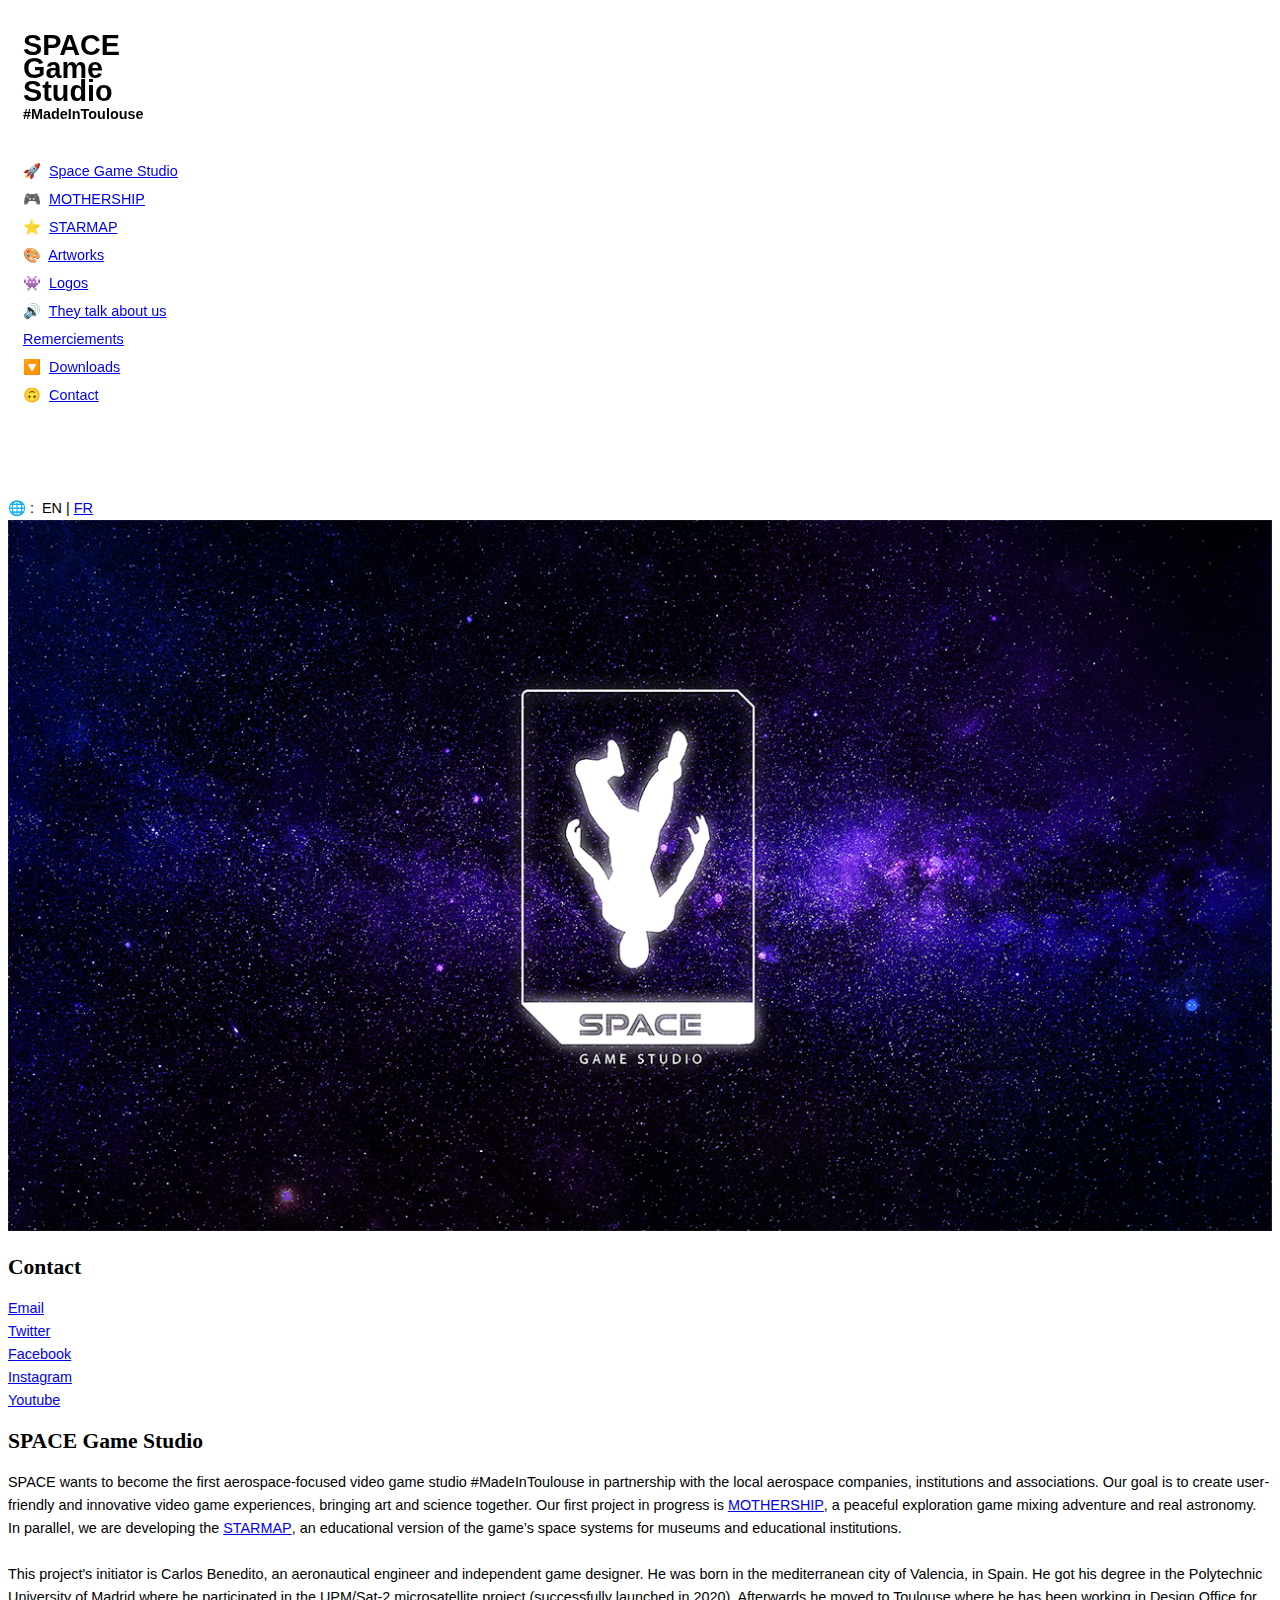
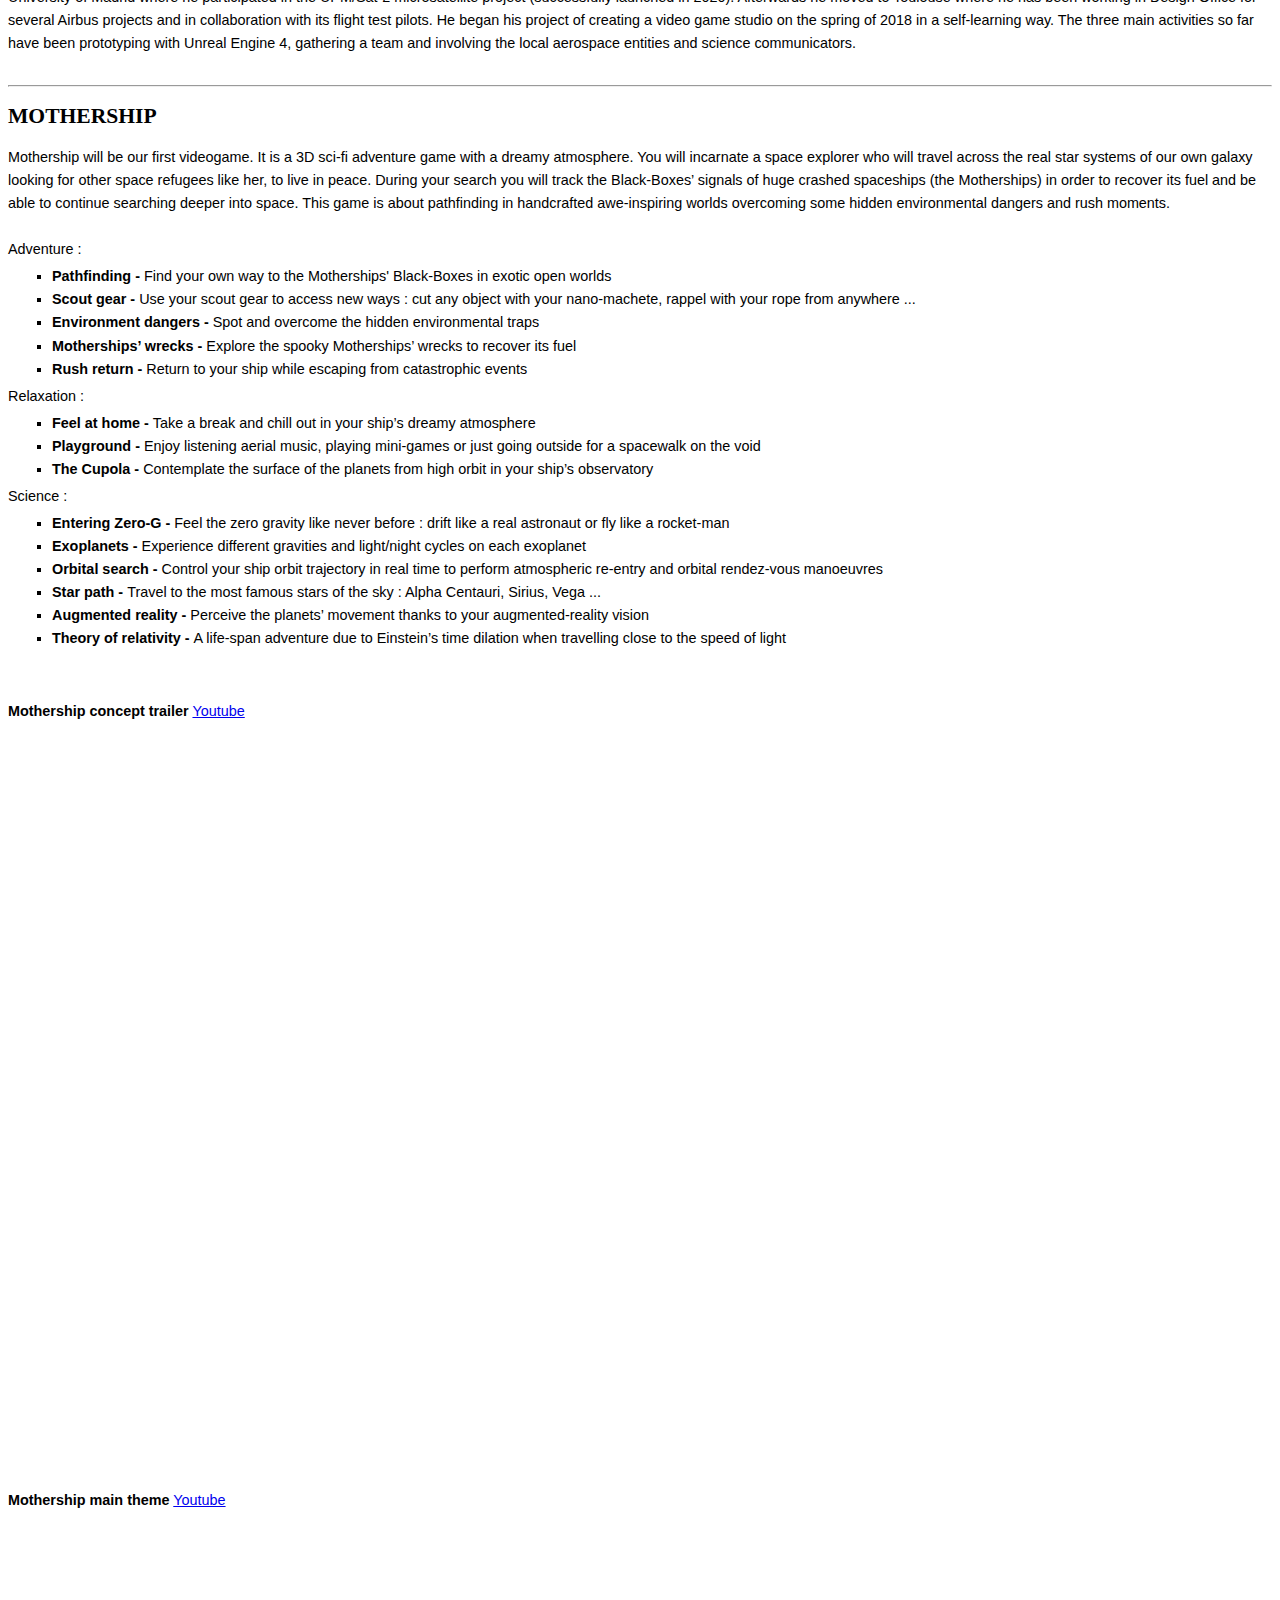
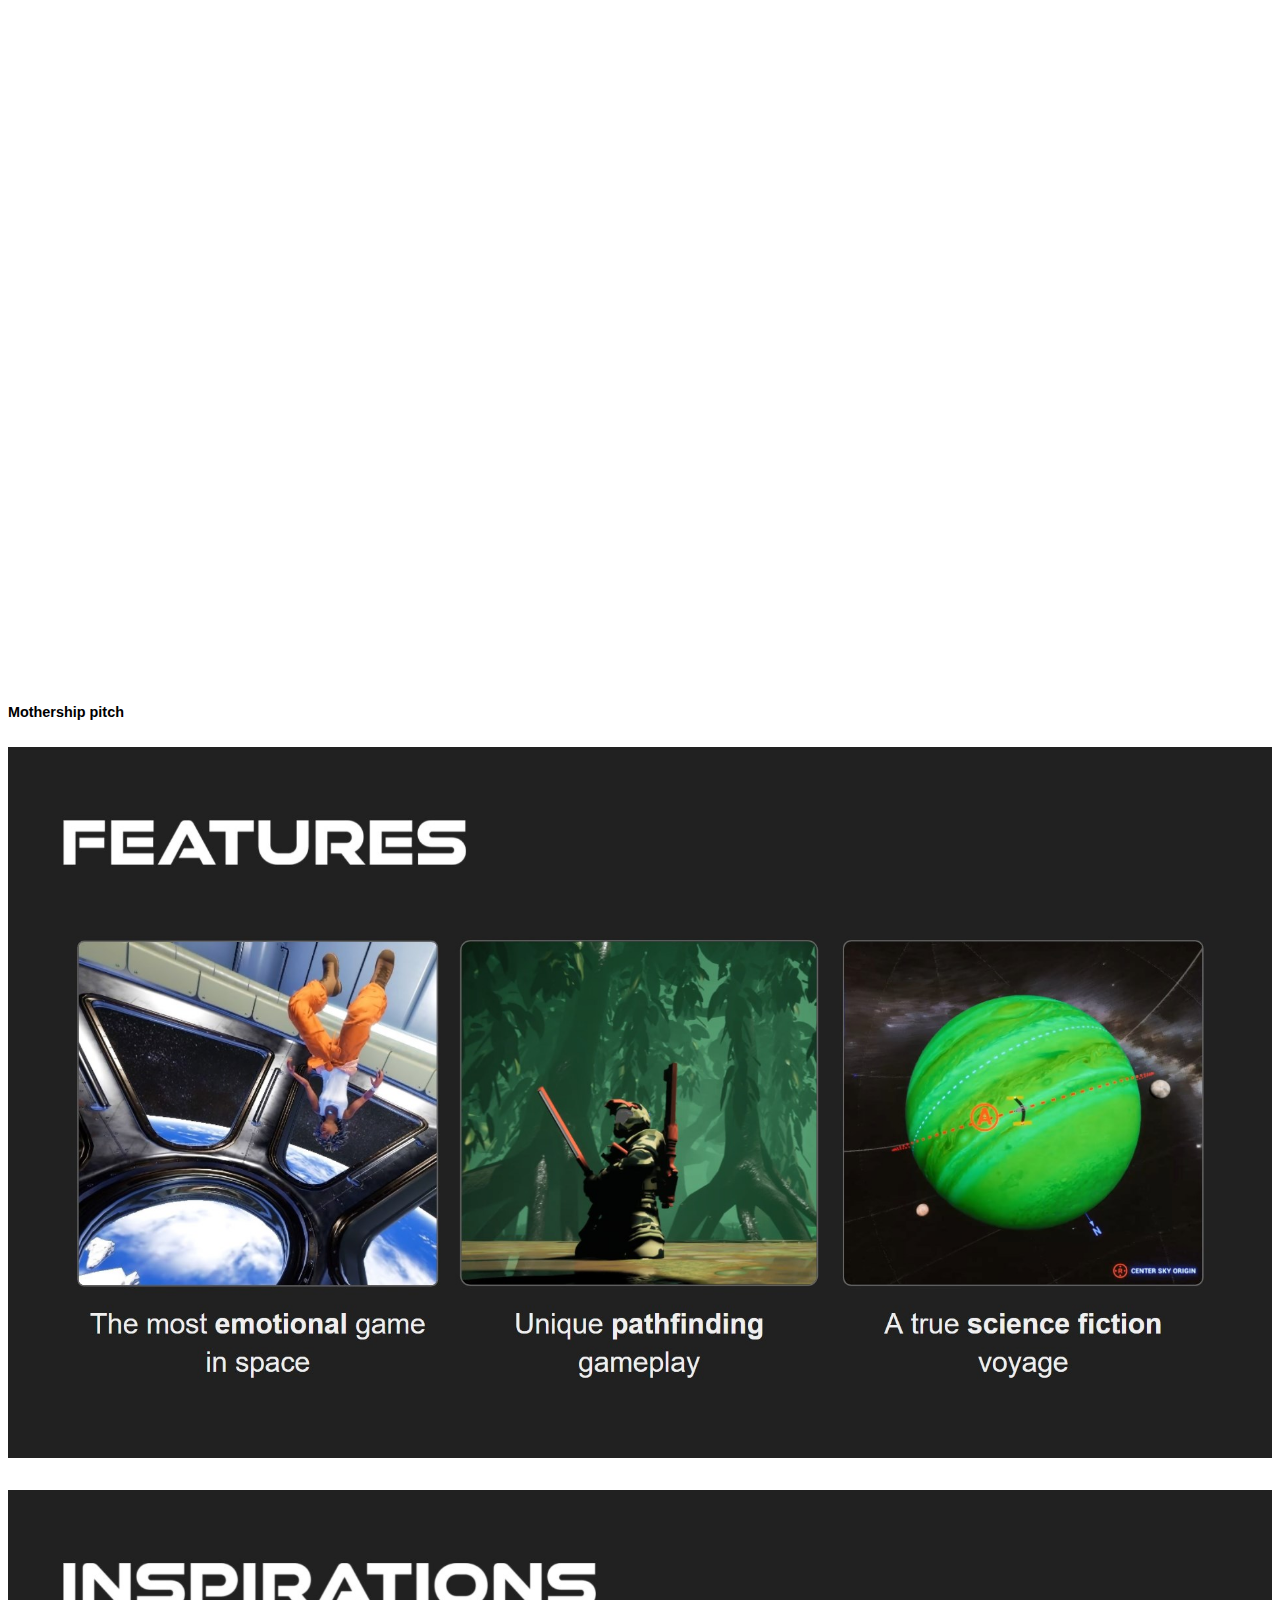
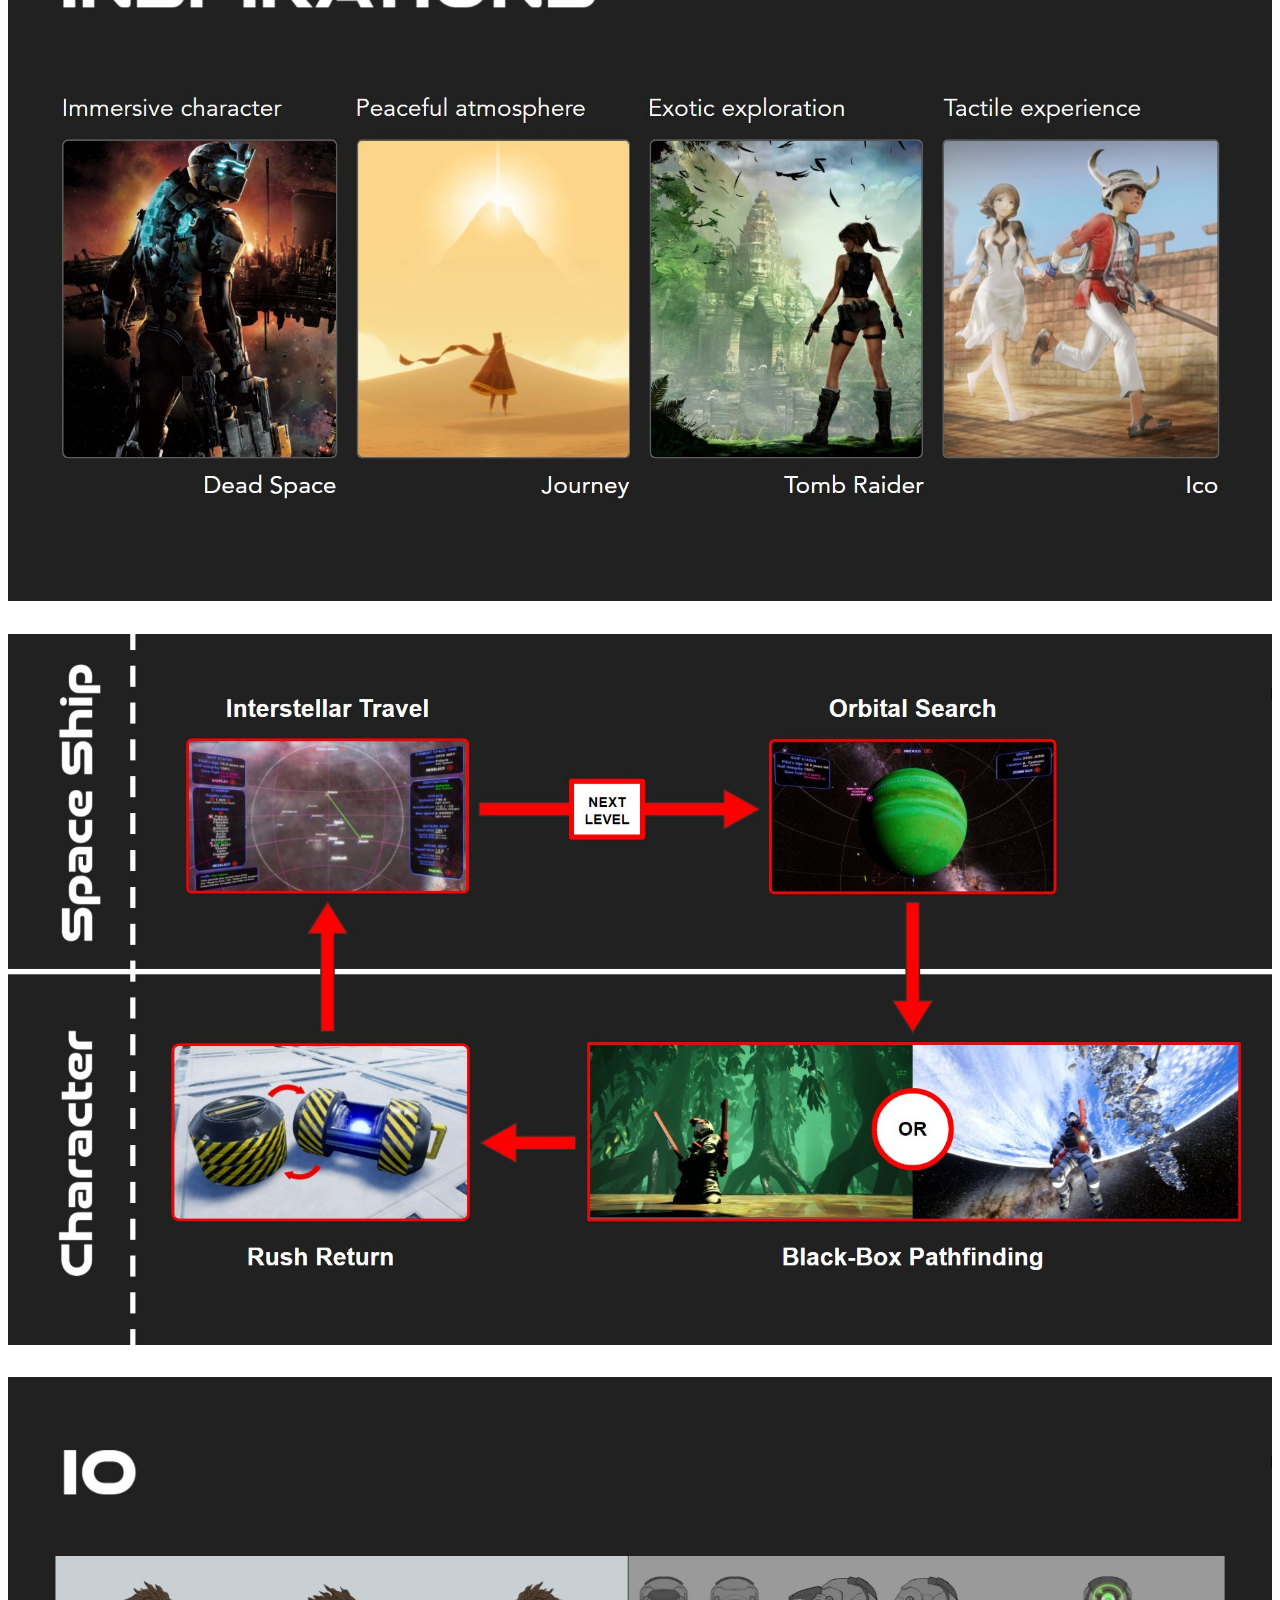
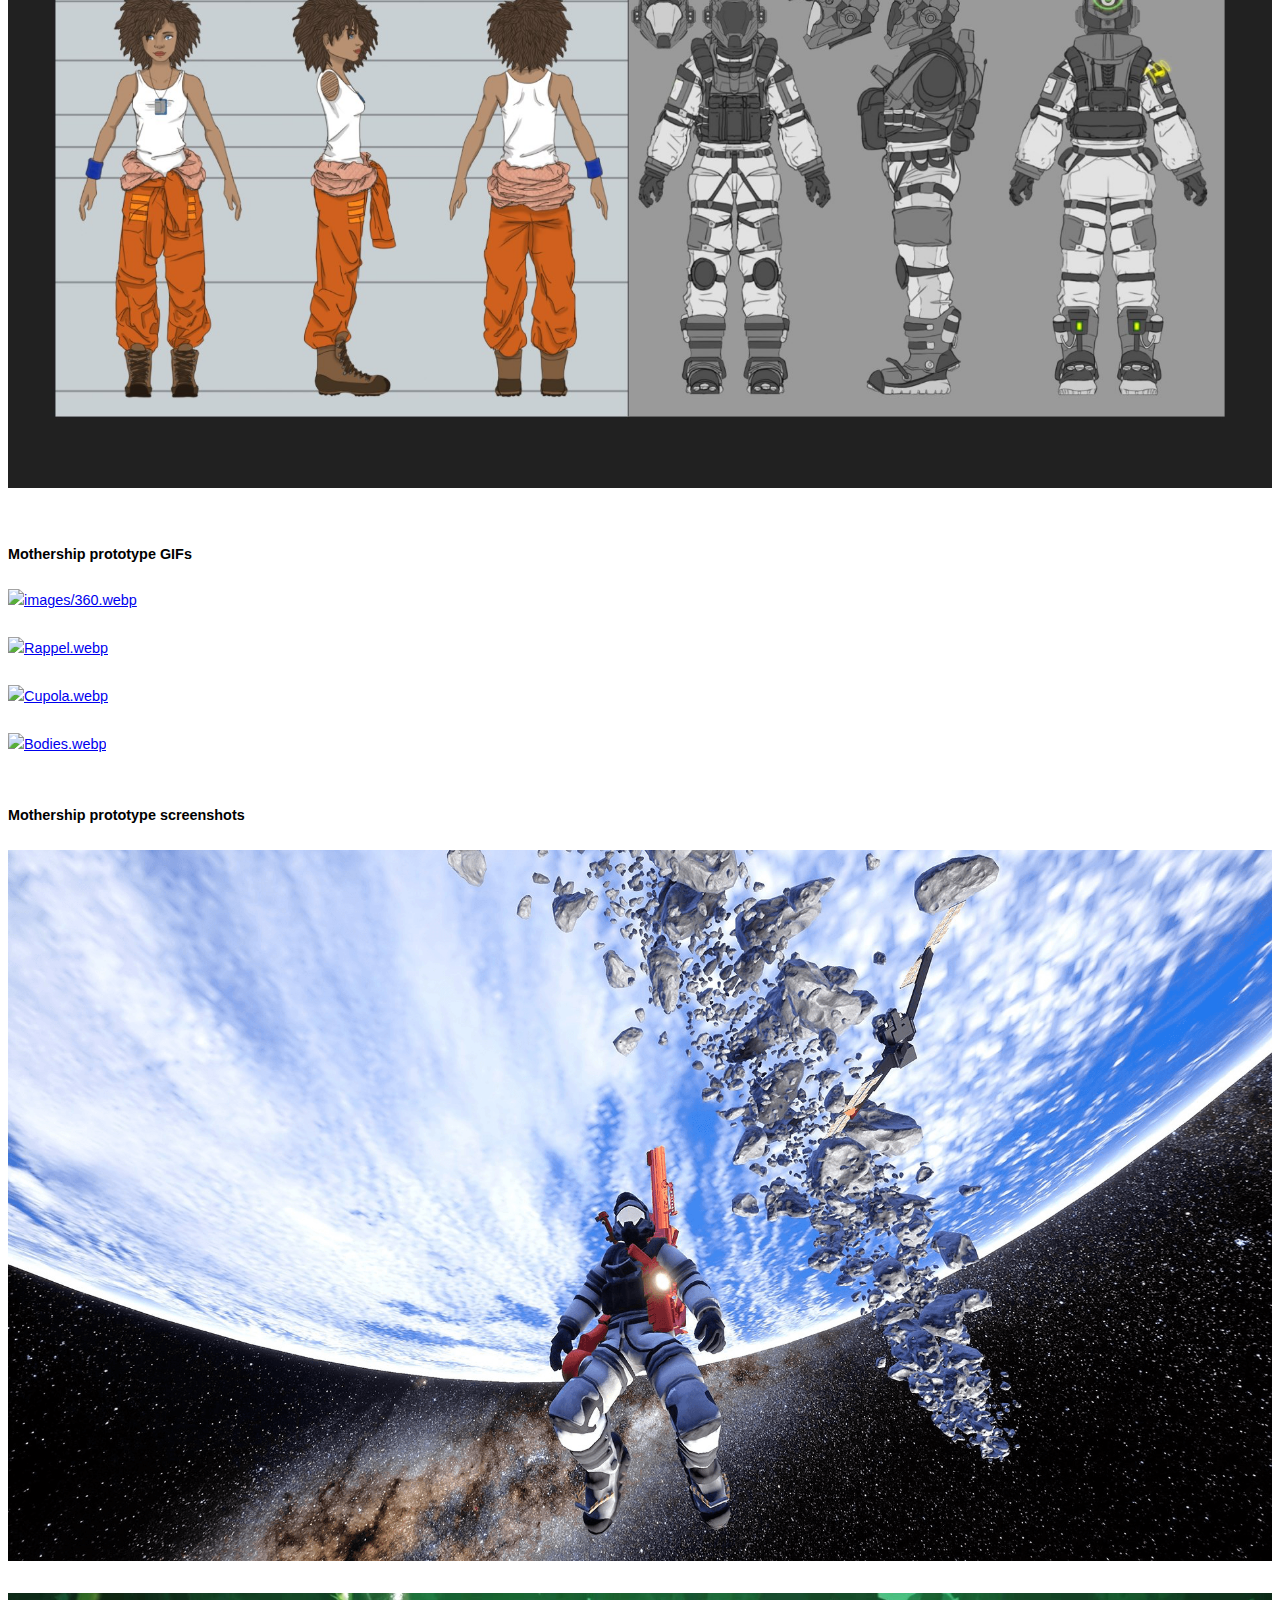
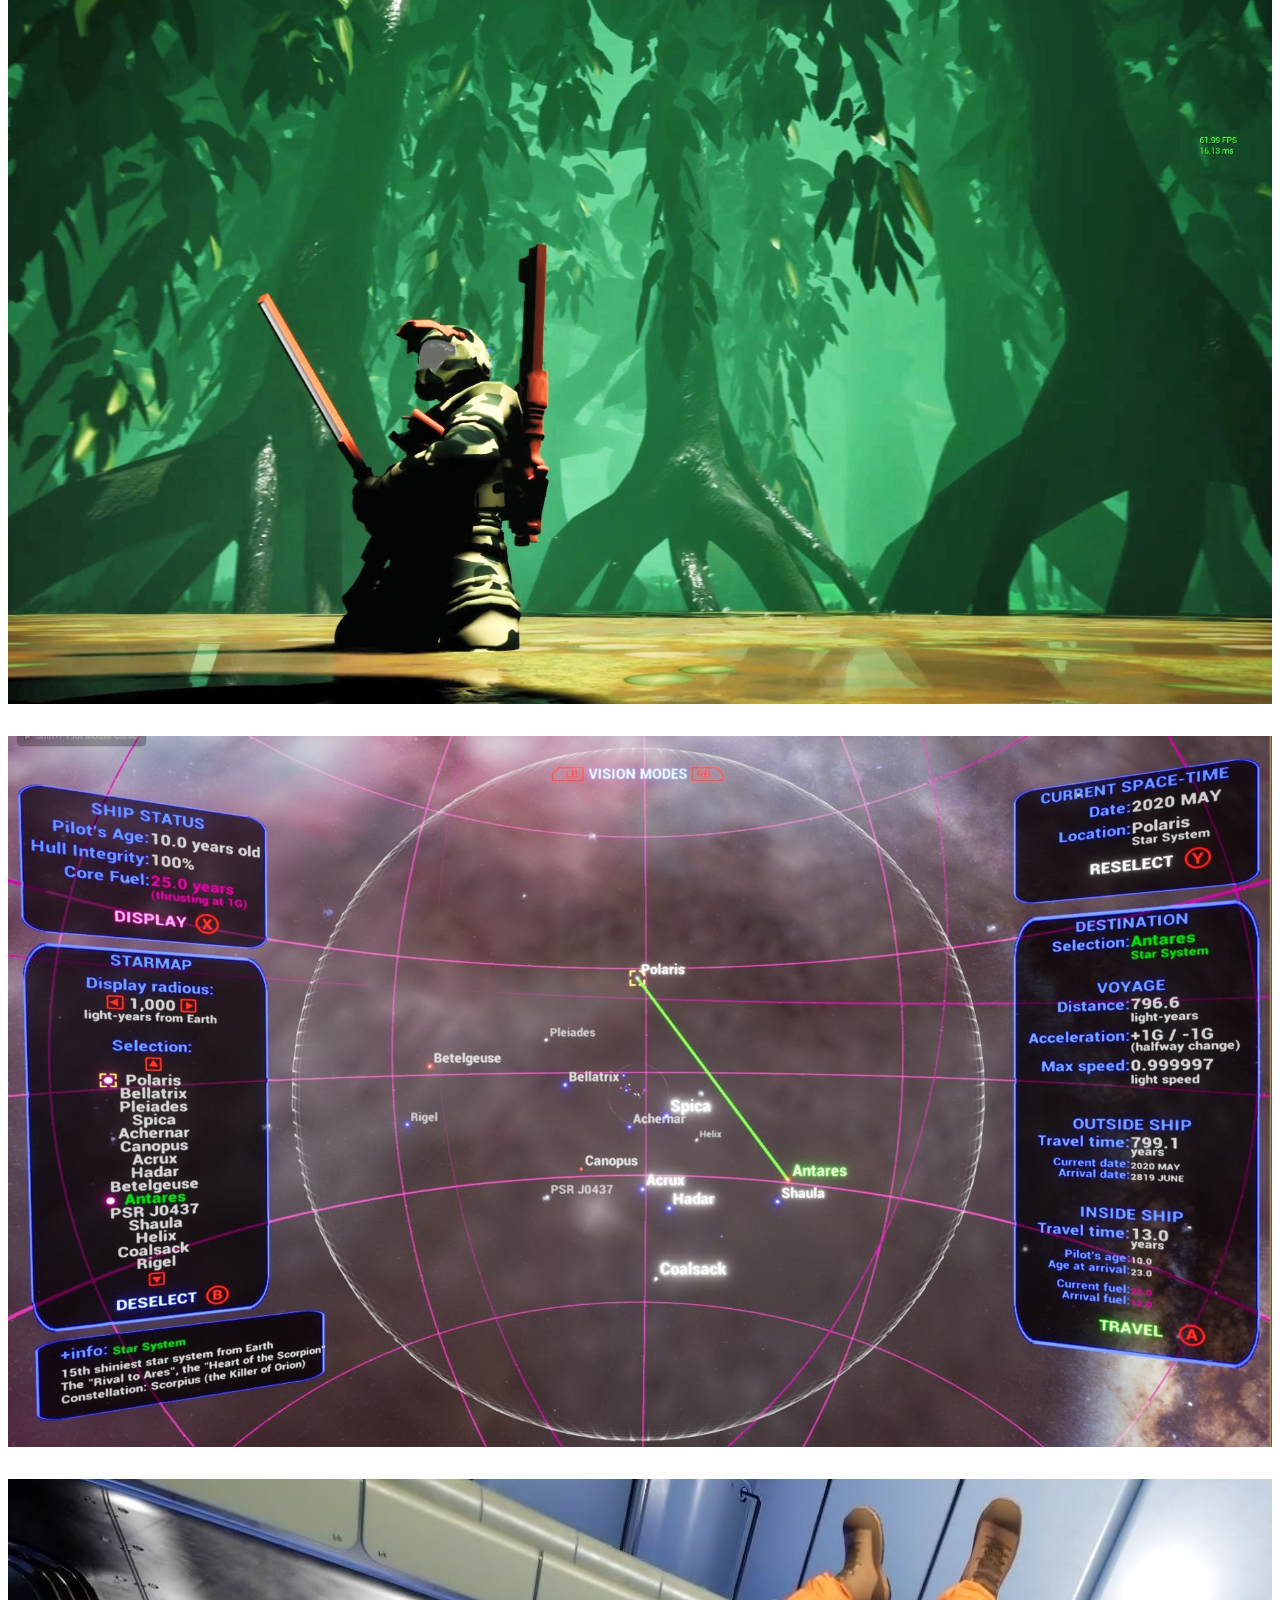
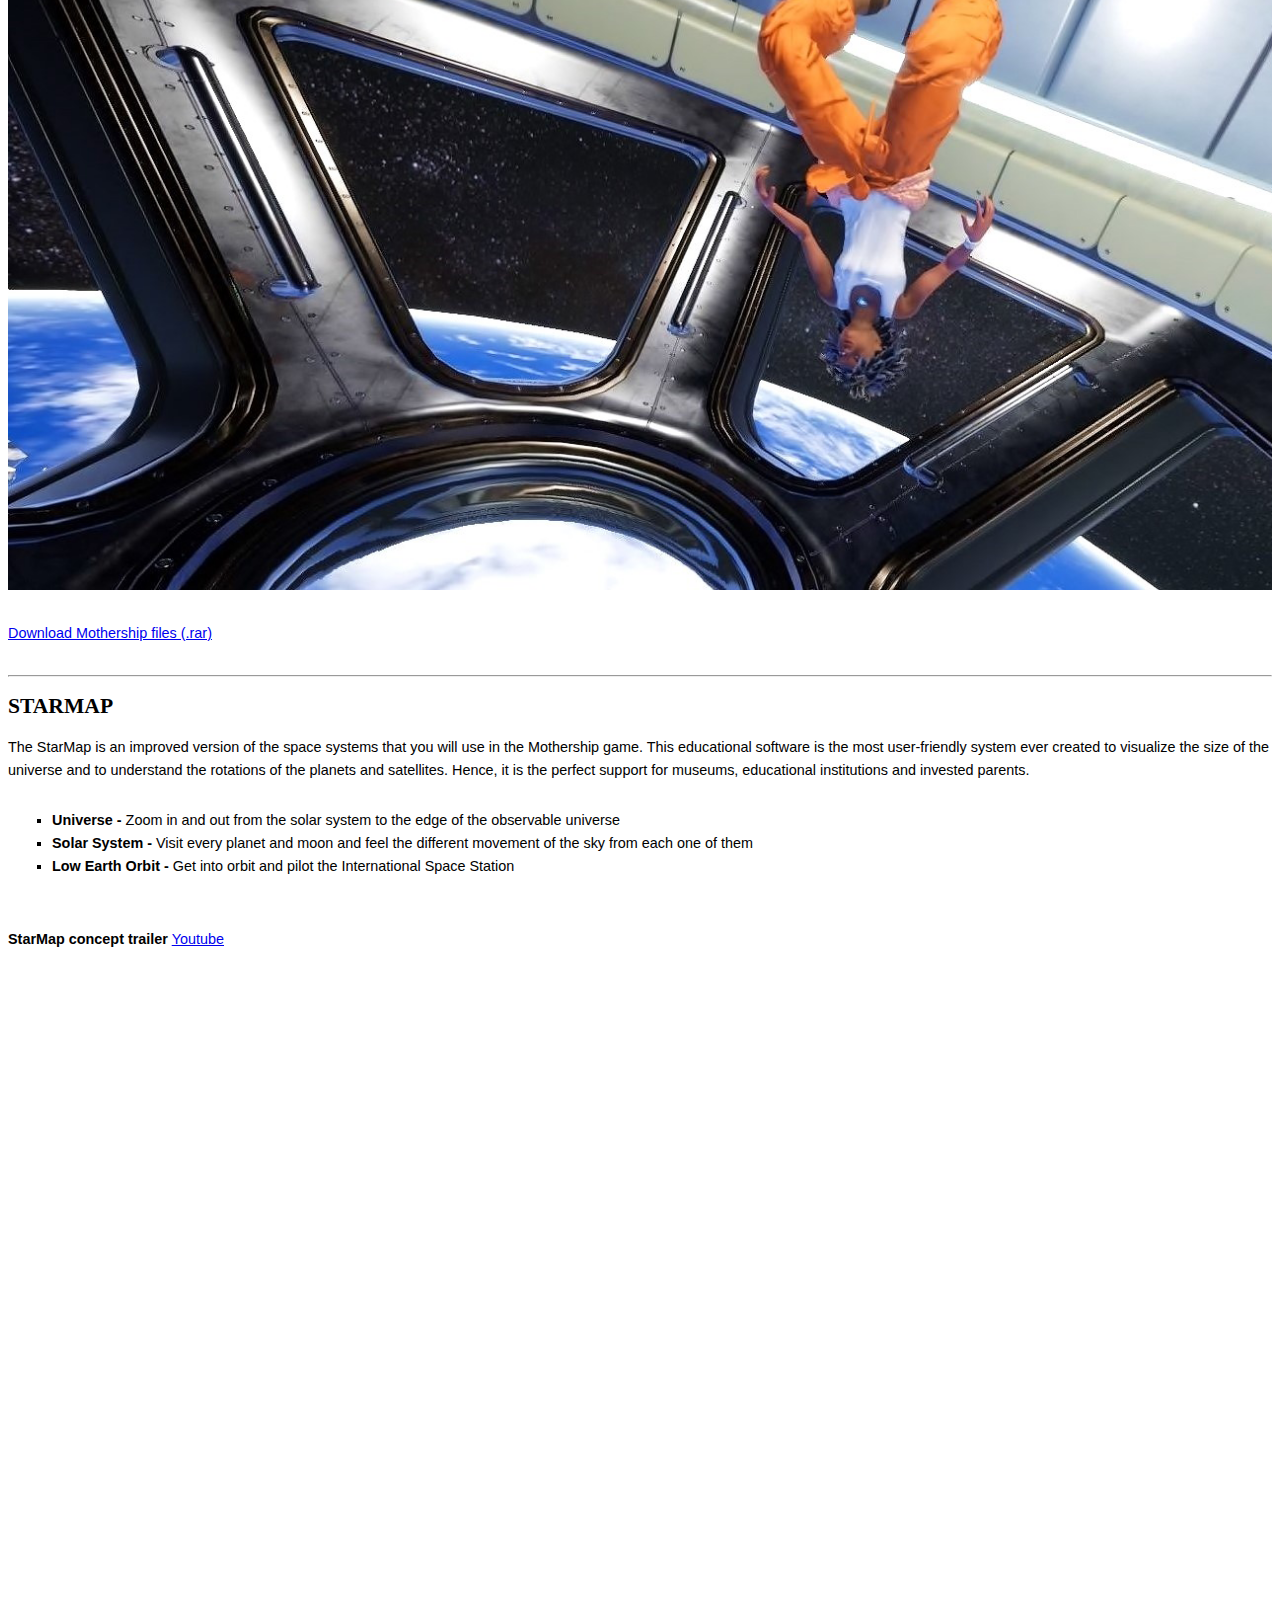
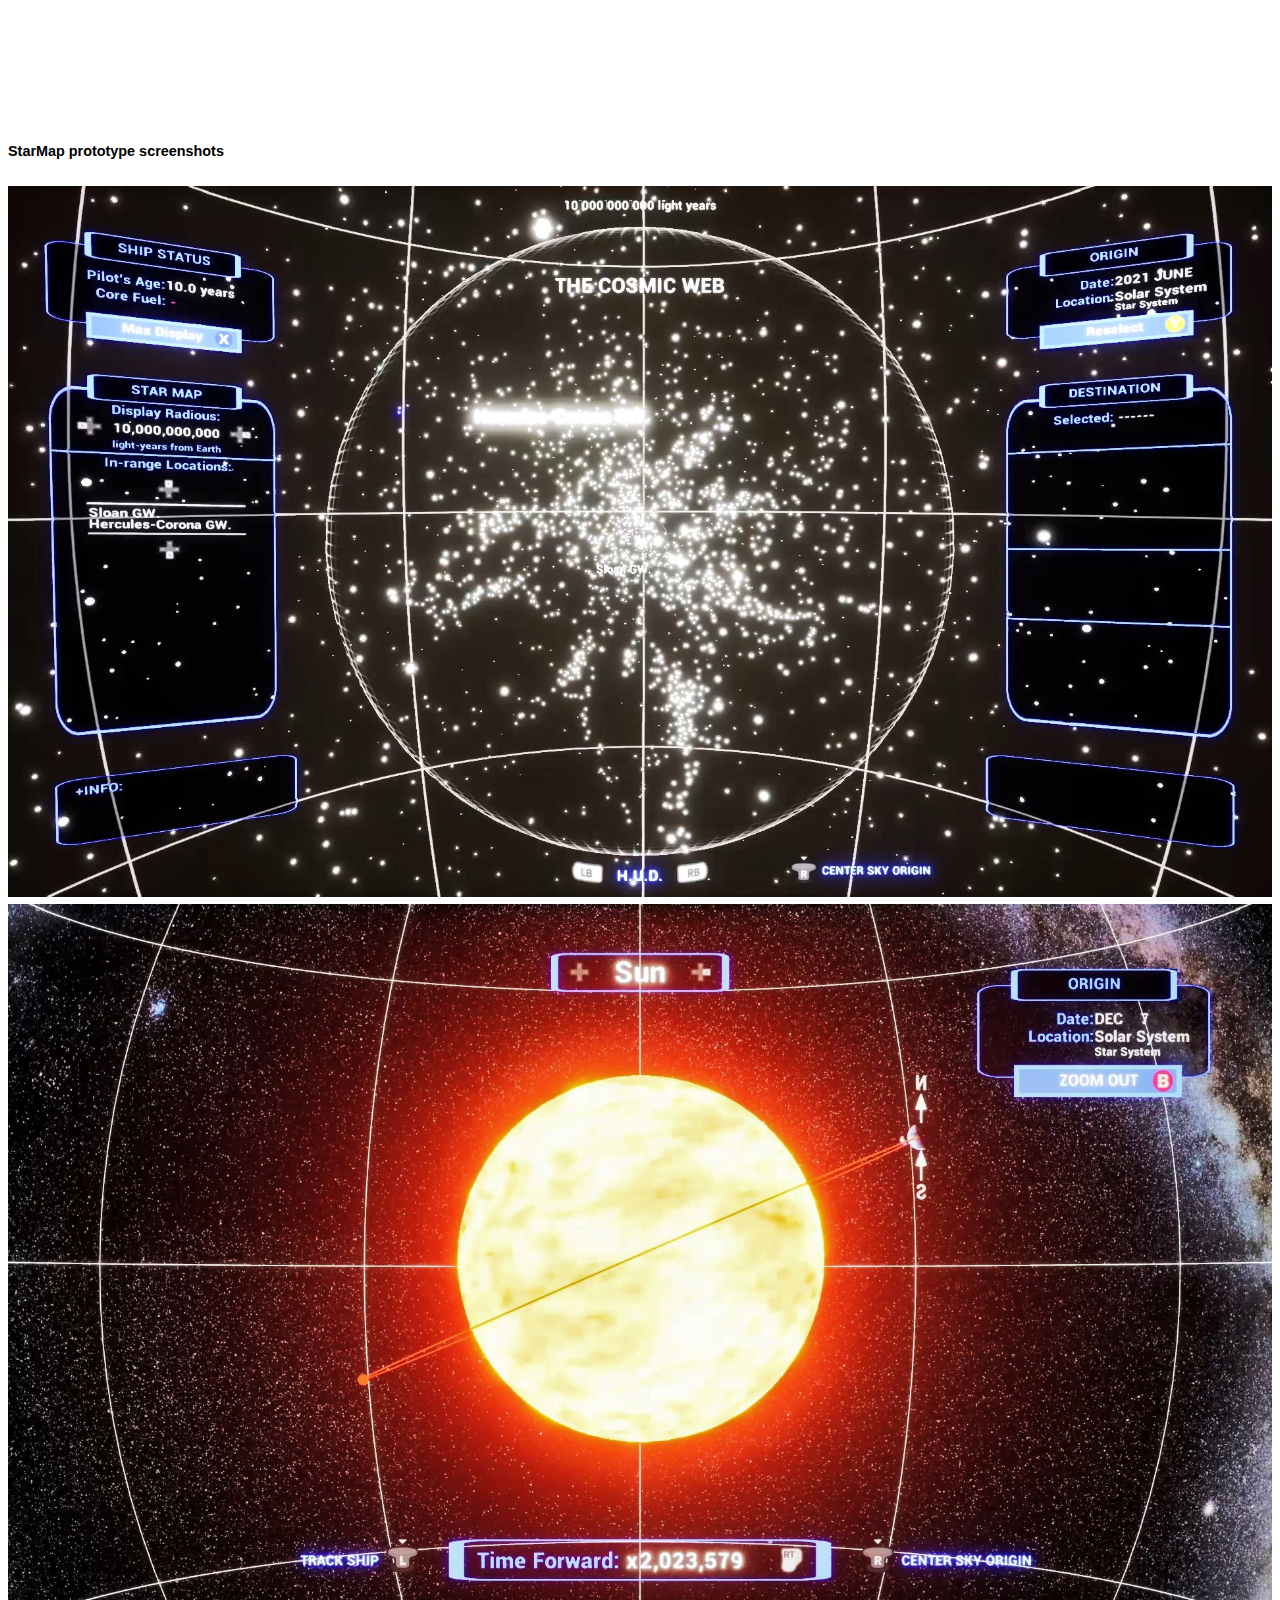
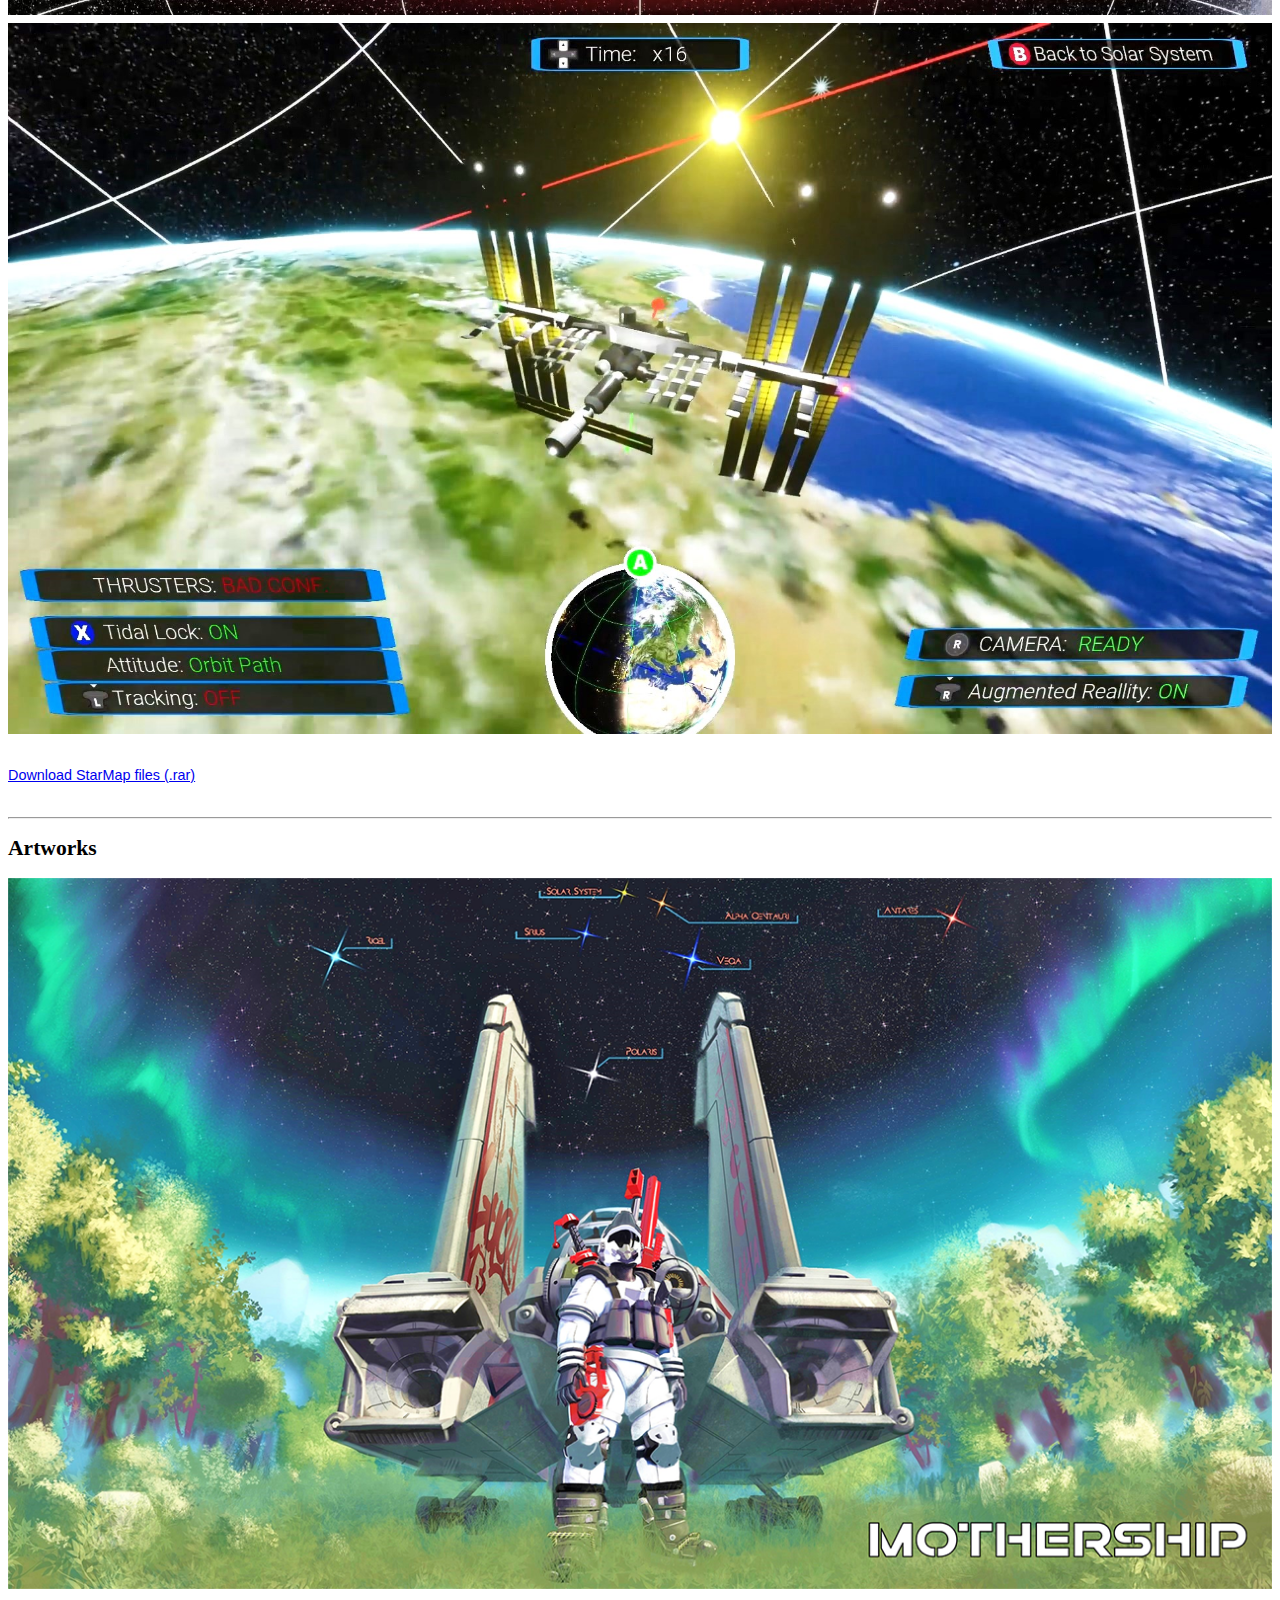
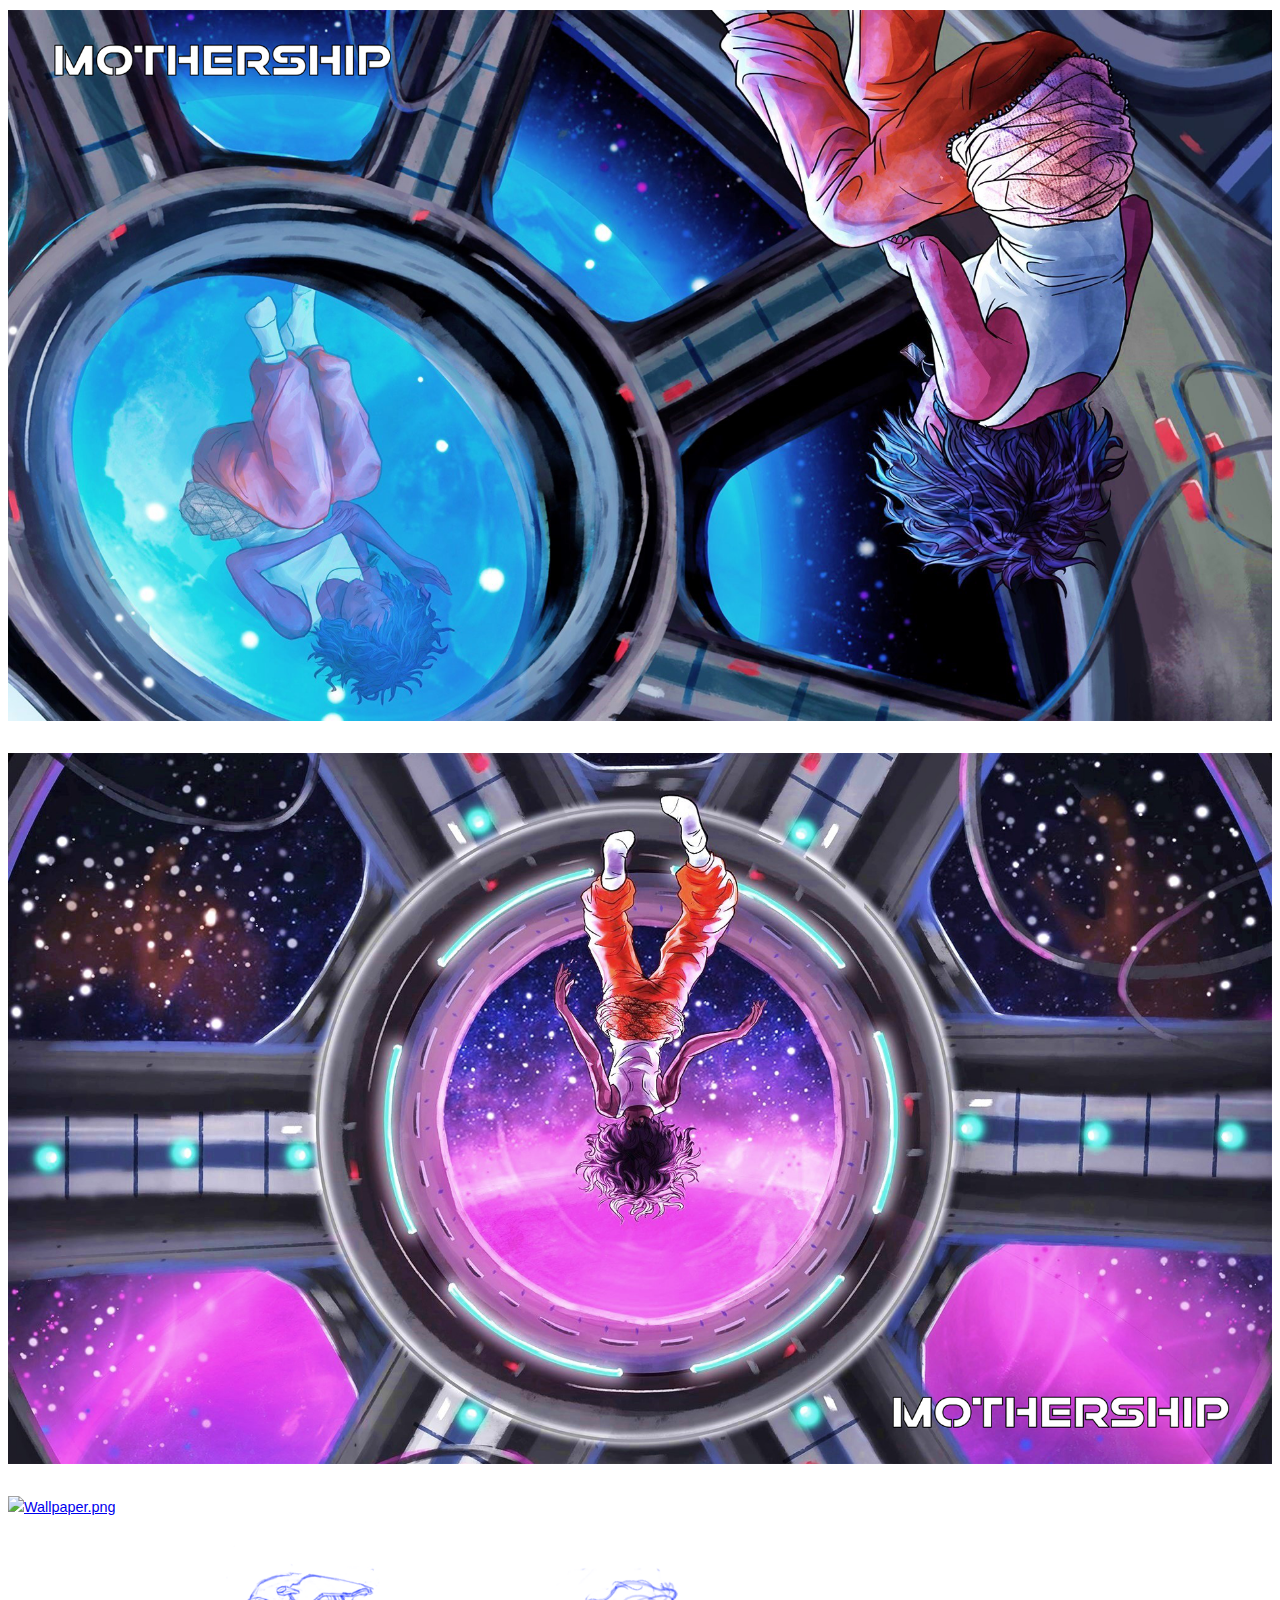
==== commit e7cf7918: "Add files via upload" ====
--- a/index_en.html
+++ b/index_en.html
@@ -219,7 +219,7 @@
 				   <div class="uk-text-right HideOnCellphone" style=" white-space: pre;" >🌐 :  EN | <a  href="/">FR</a></div>
 
 
-					<p><a class="HideOnCellphone" href="images/Artworks/Wallpaper.png" target="_blank"rel="noopener noreferrer" ><img src="images/other_images/Wallpaper_Small.png" alt="images/other_images/Wallpaper_Small.png" /></a></p>
+					<a class="HideOnCellphone" href="images/Artworks/Wallpaper.png" target="_blank"rel="noopener noreferrer" ><img src="images/other_images/Wallpaper_Small.png" alt="images/other_images/Wallpaper_Small.png" /></a>
 					
 					
 					
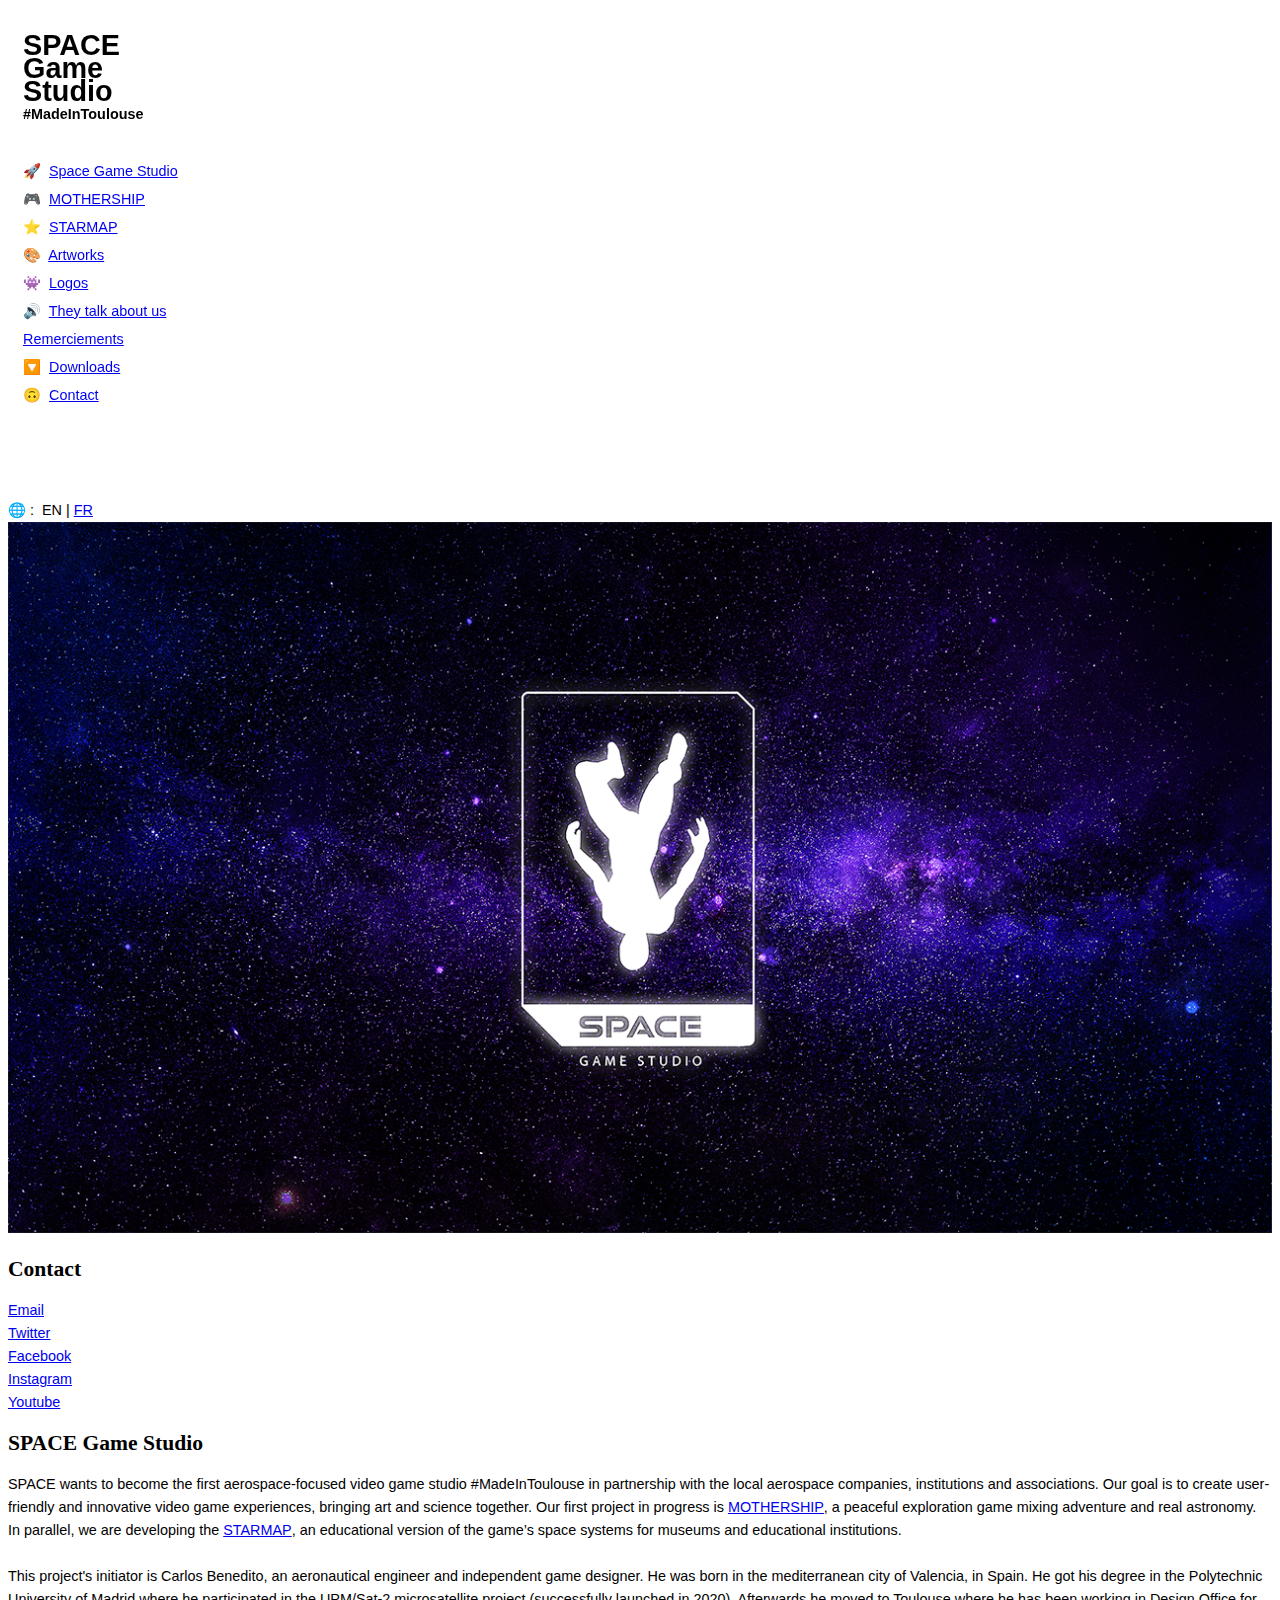
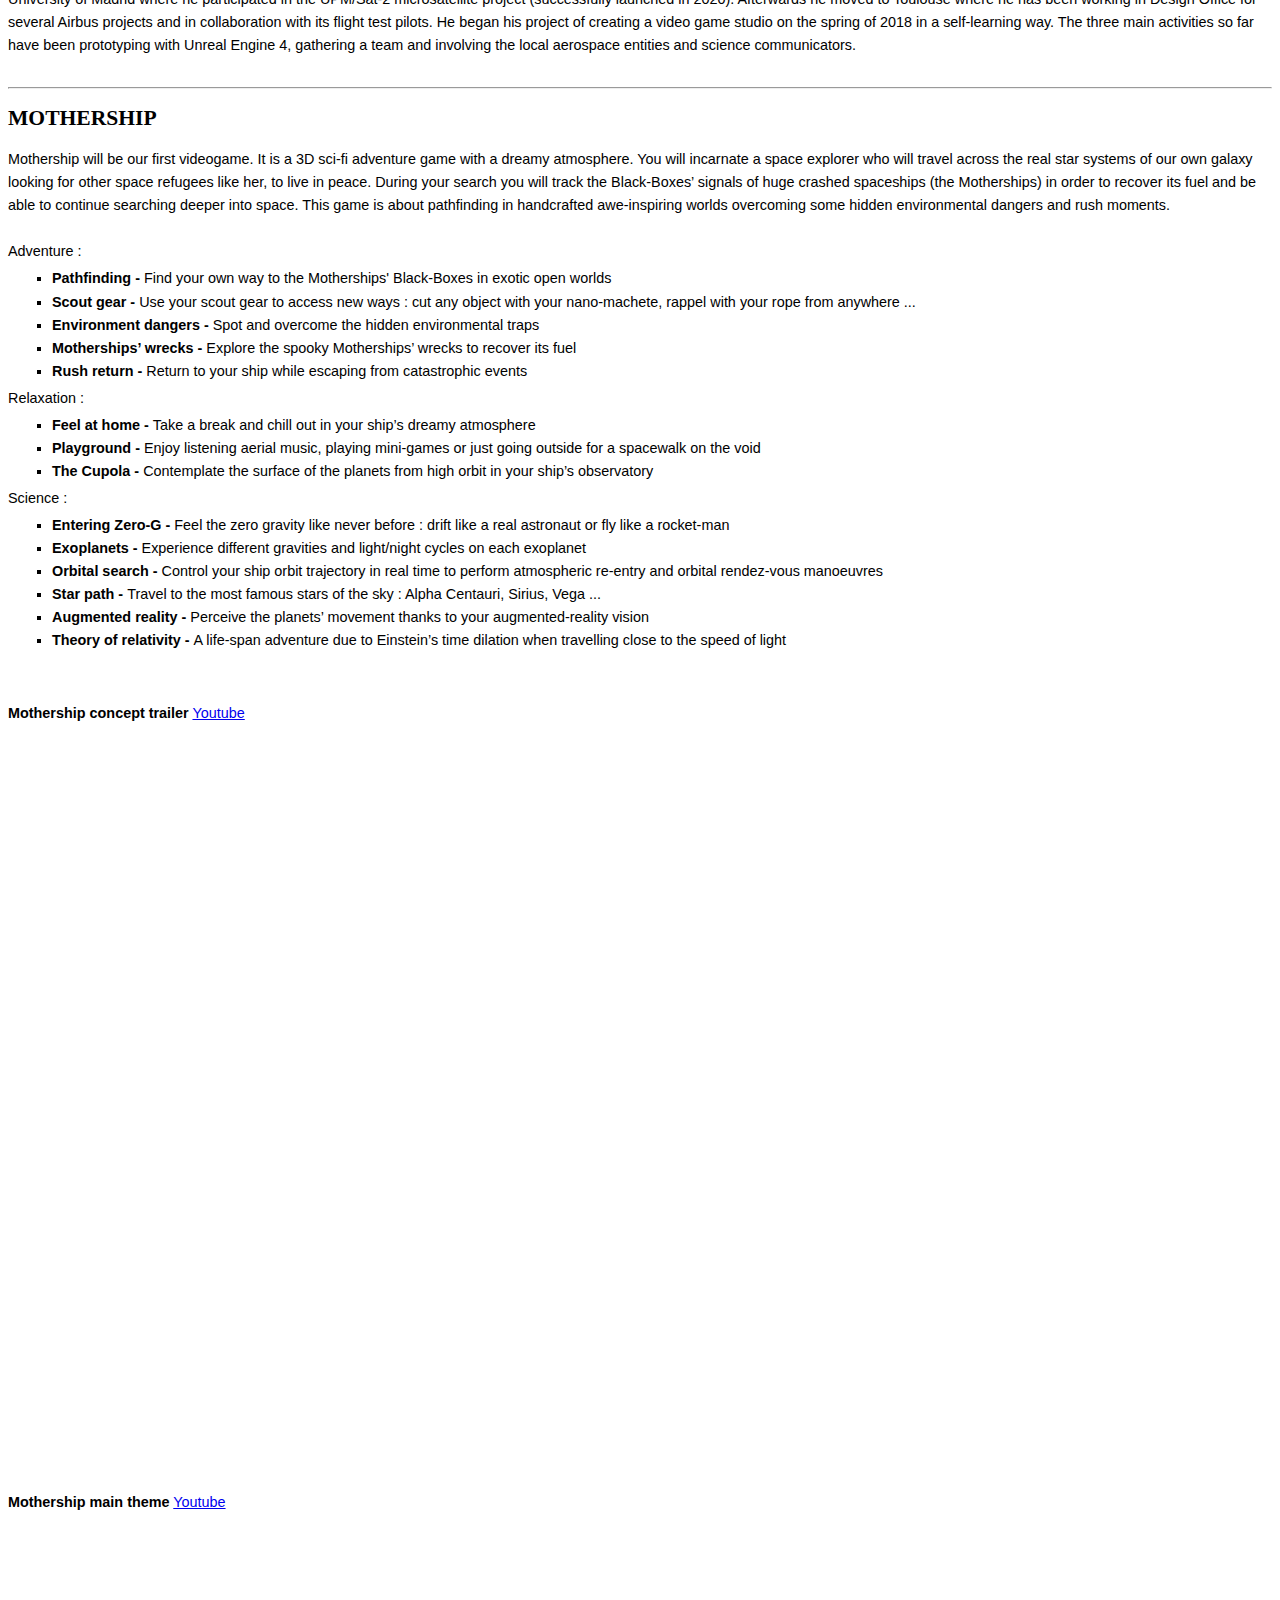
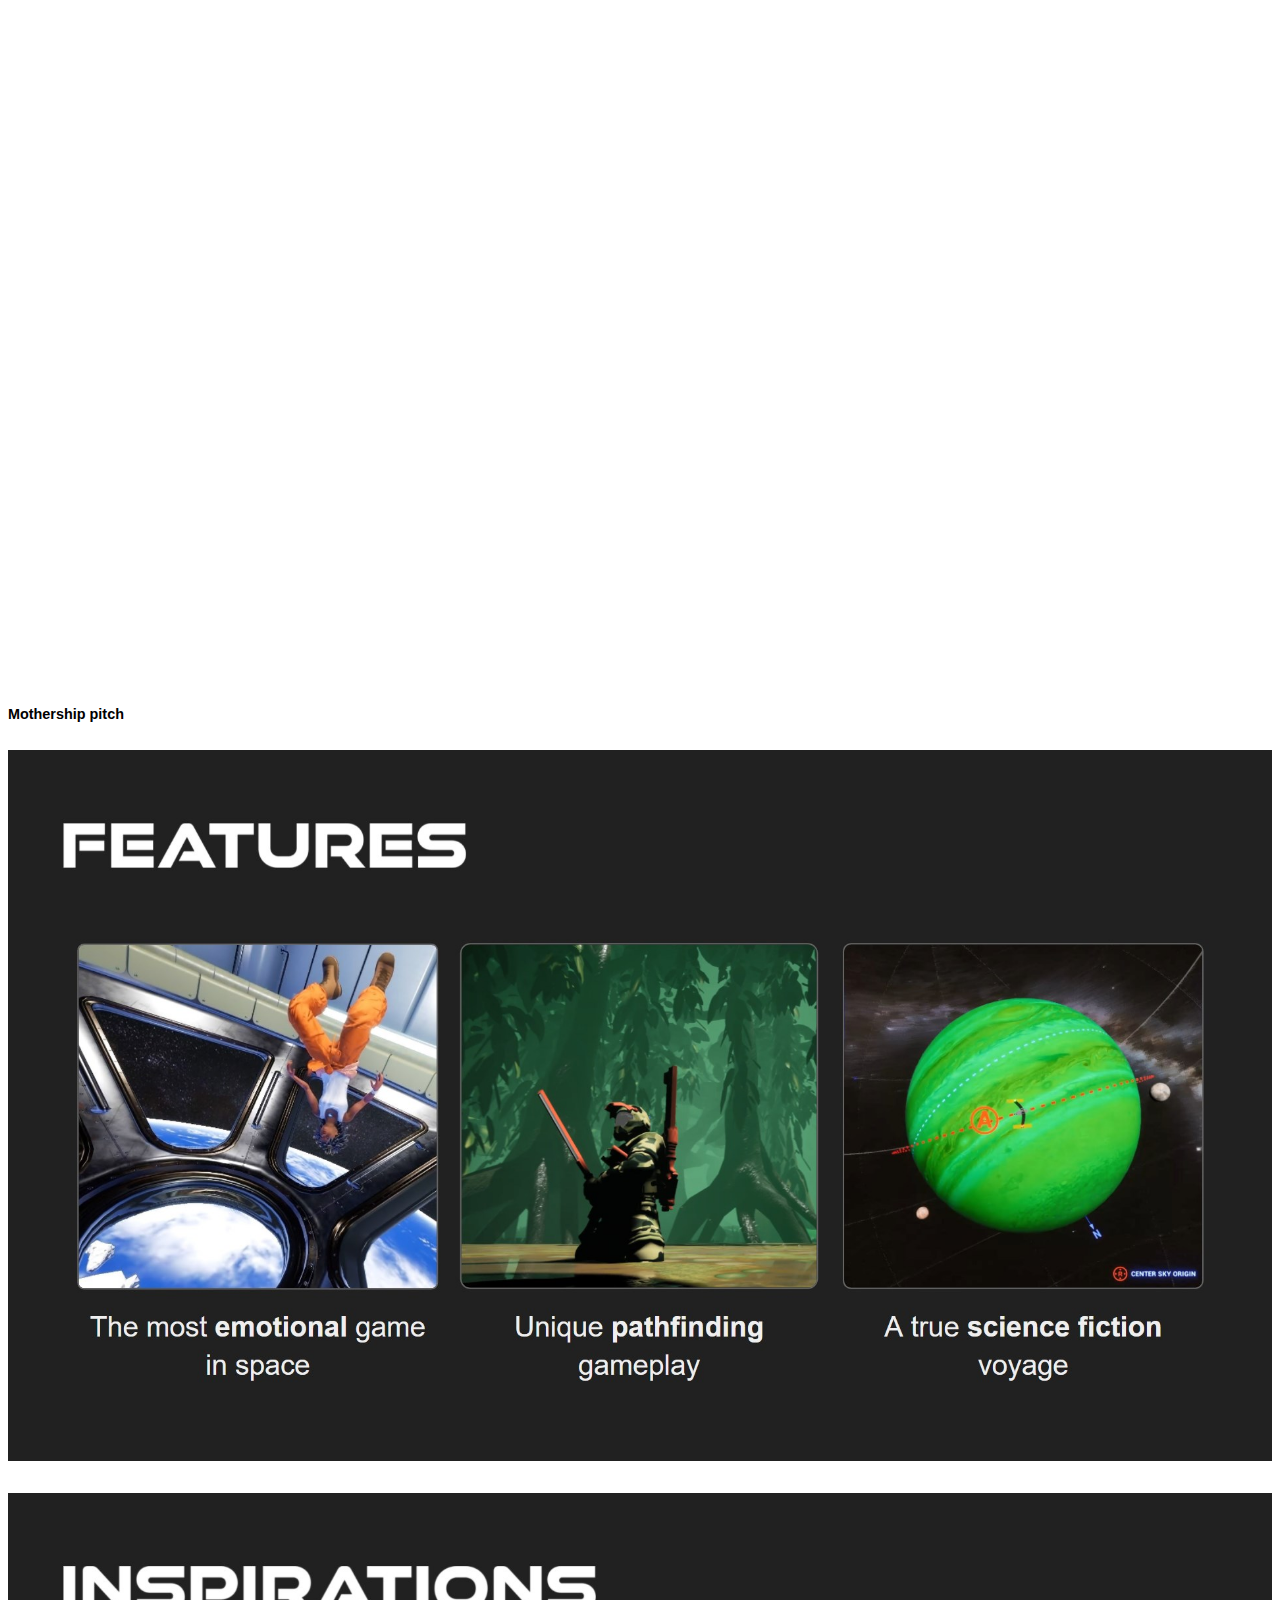
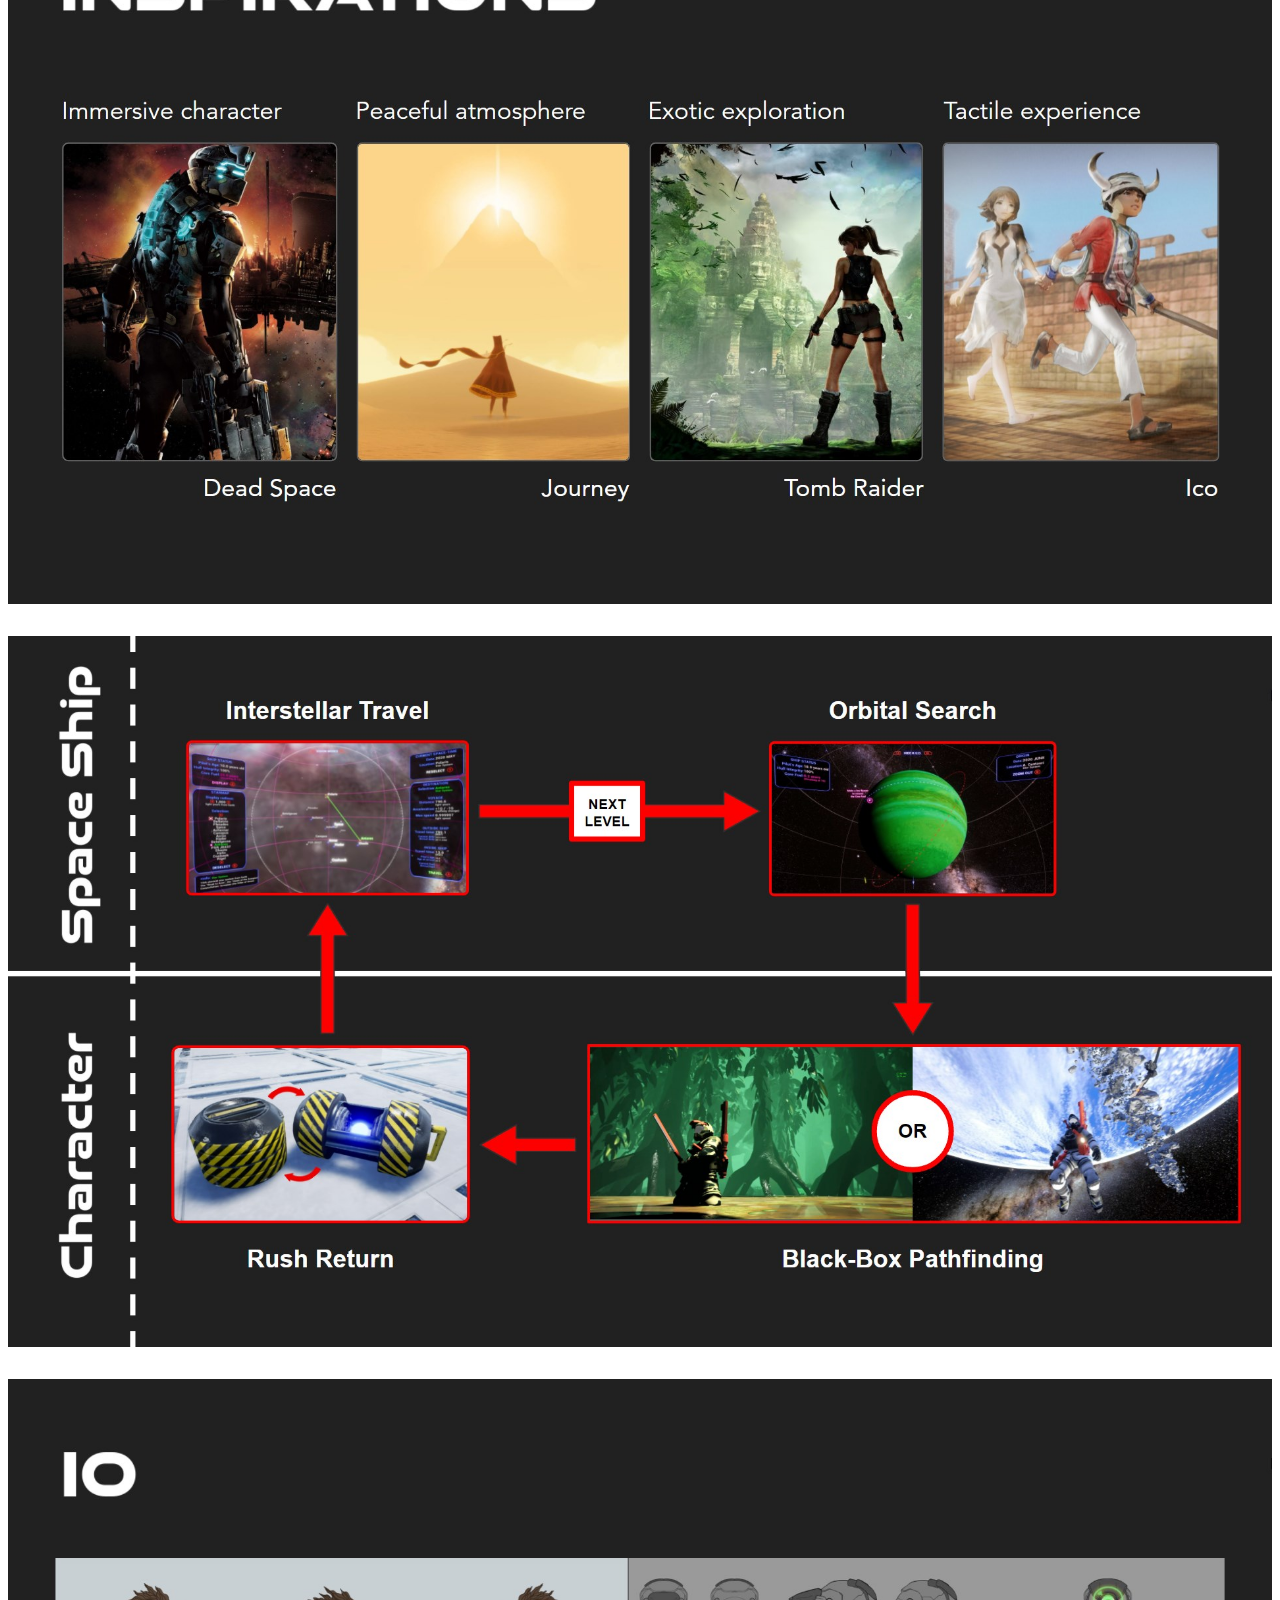
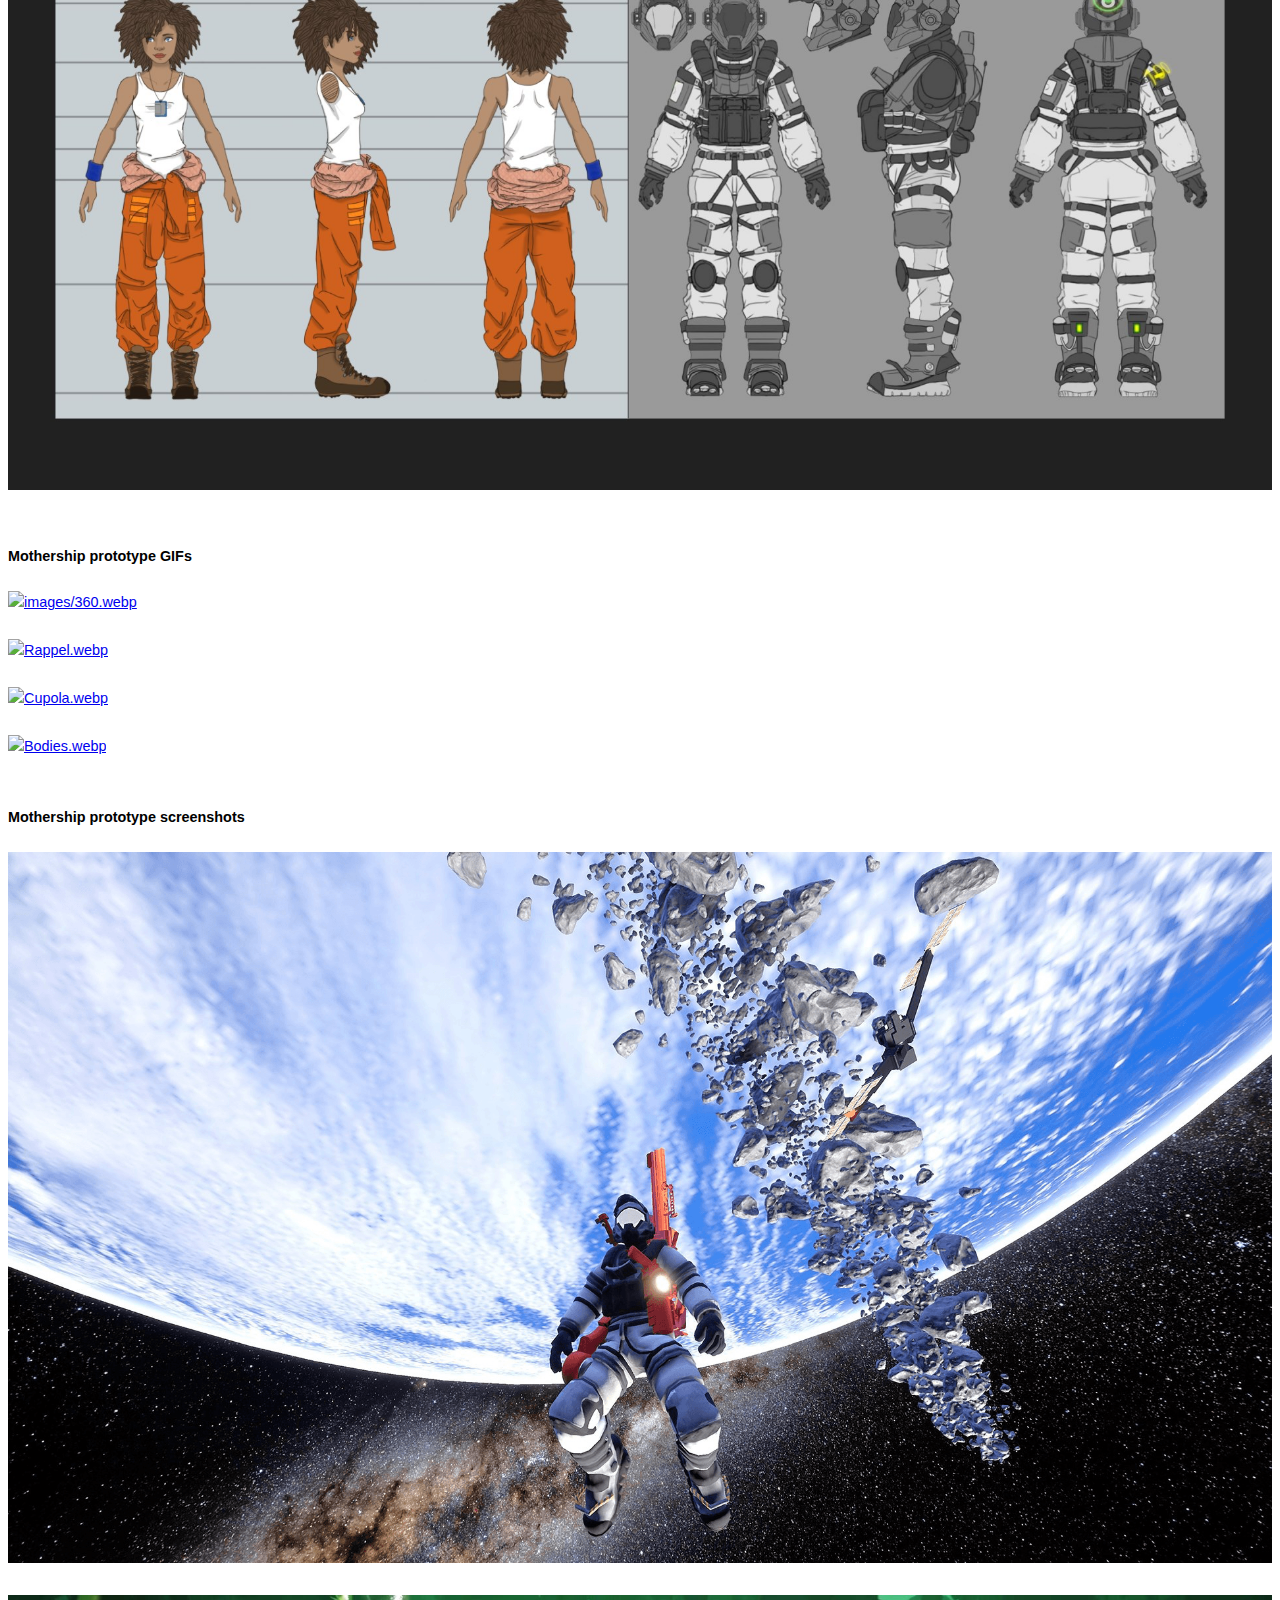
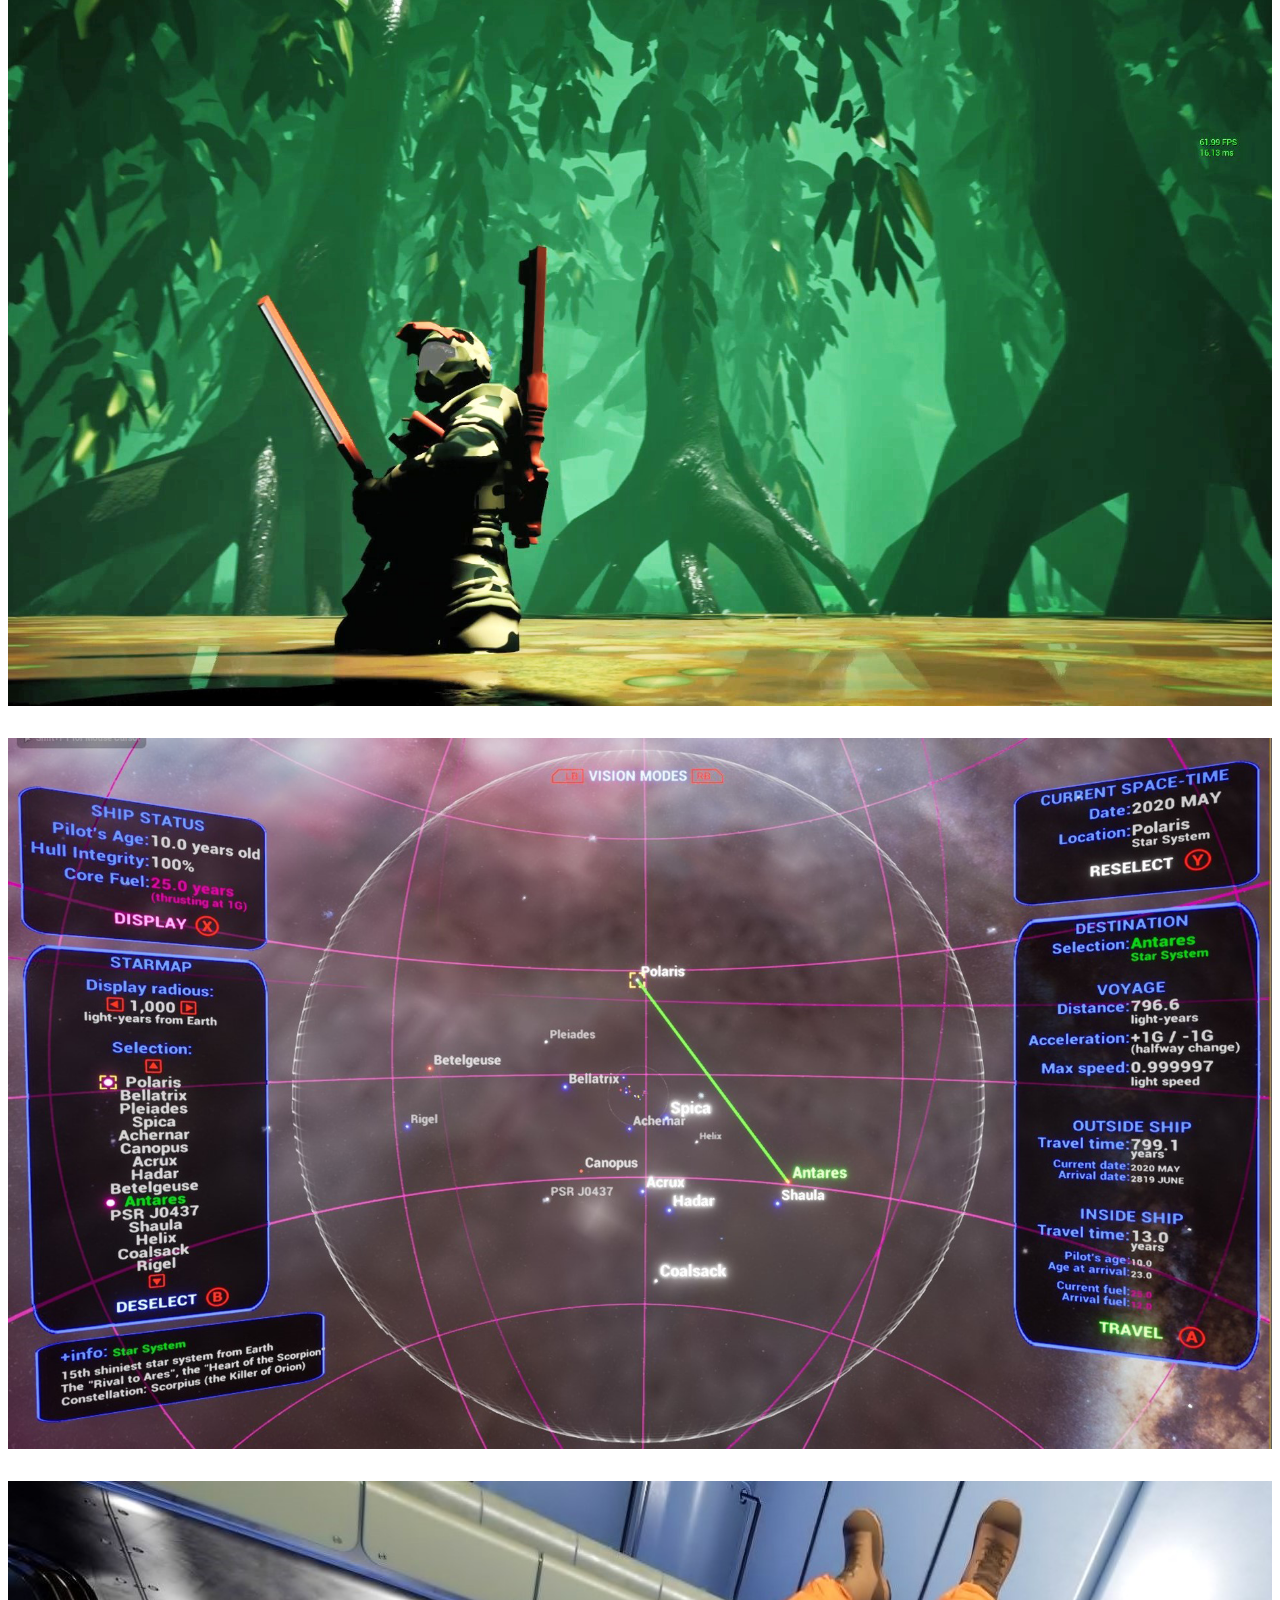
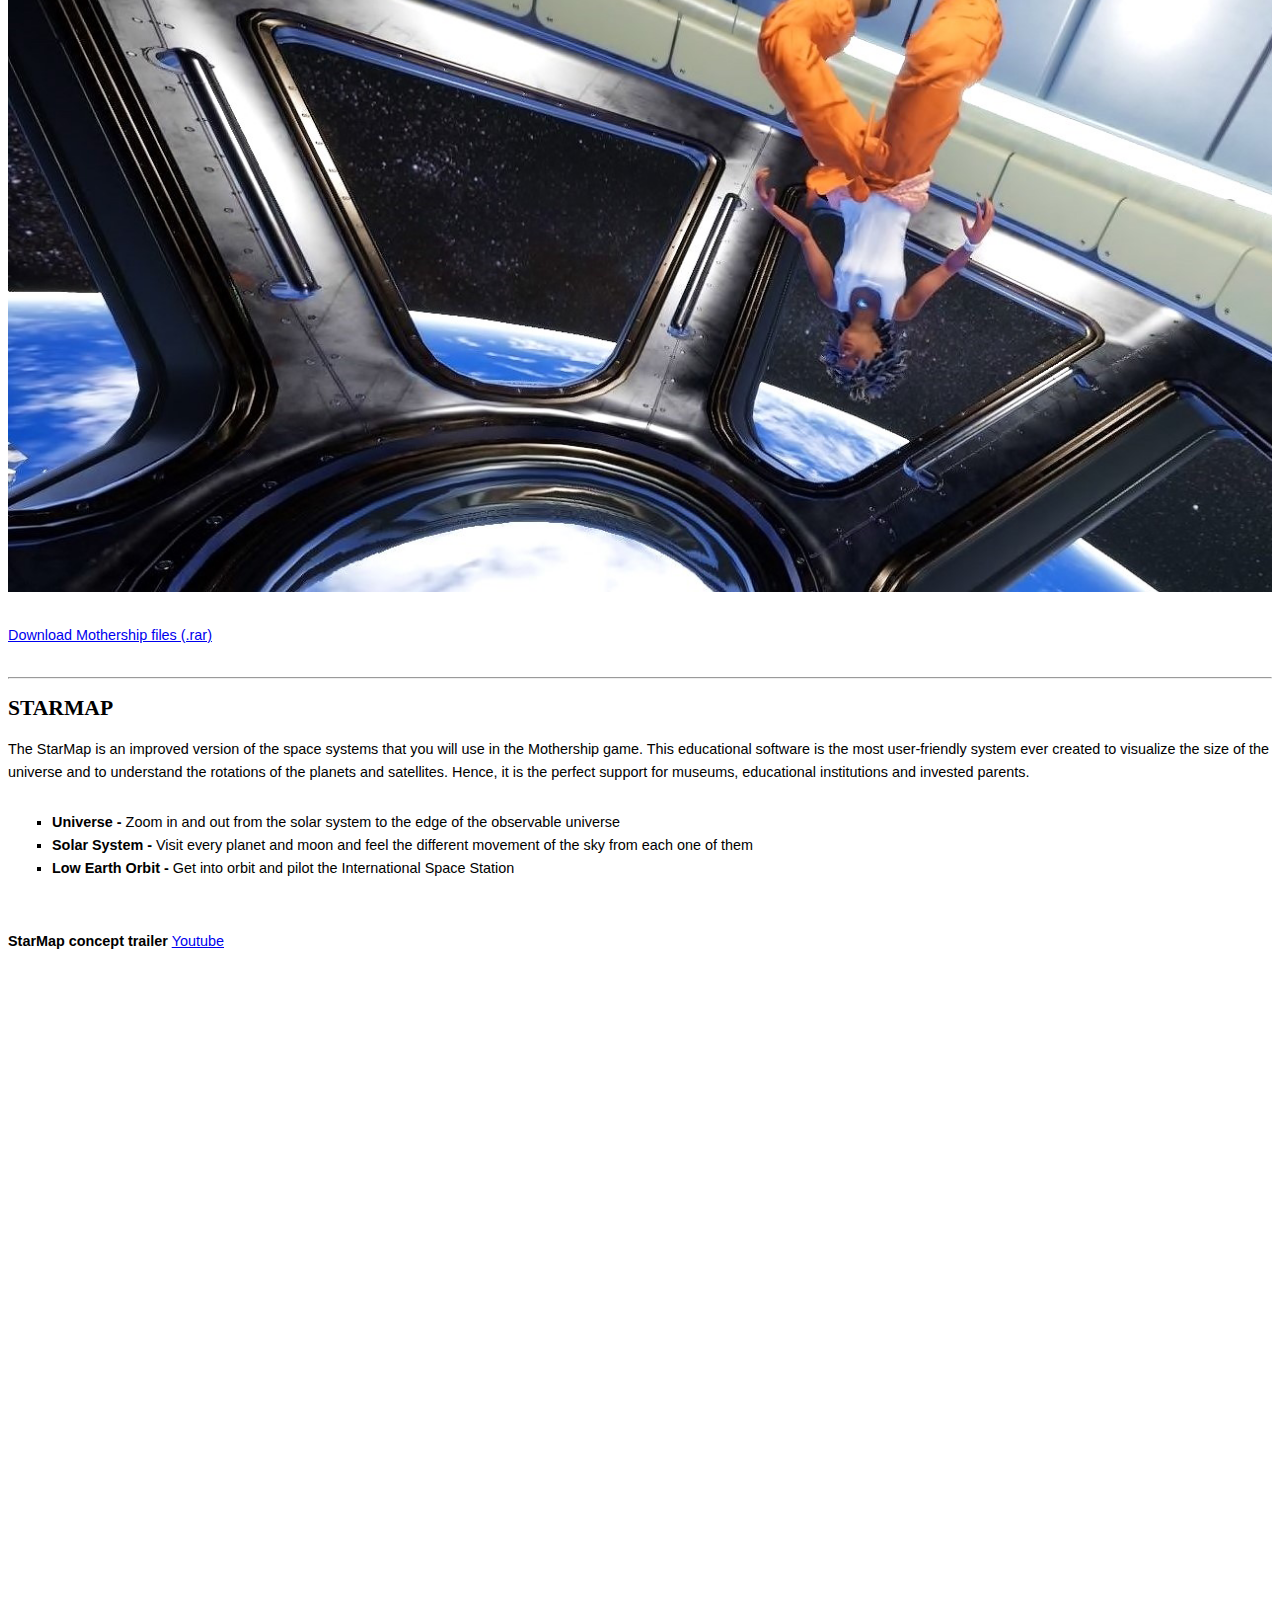
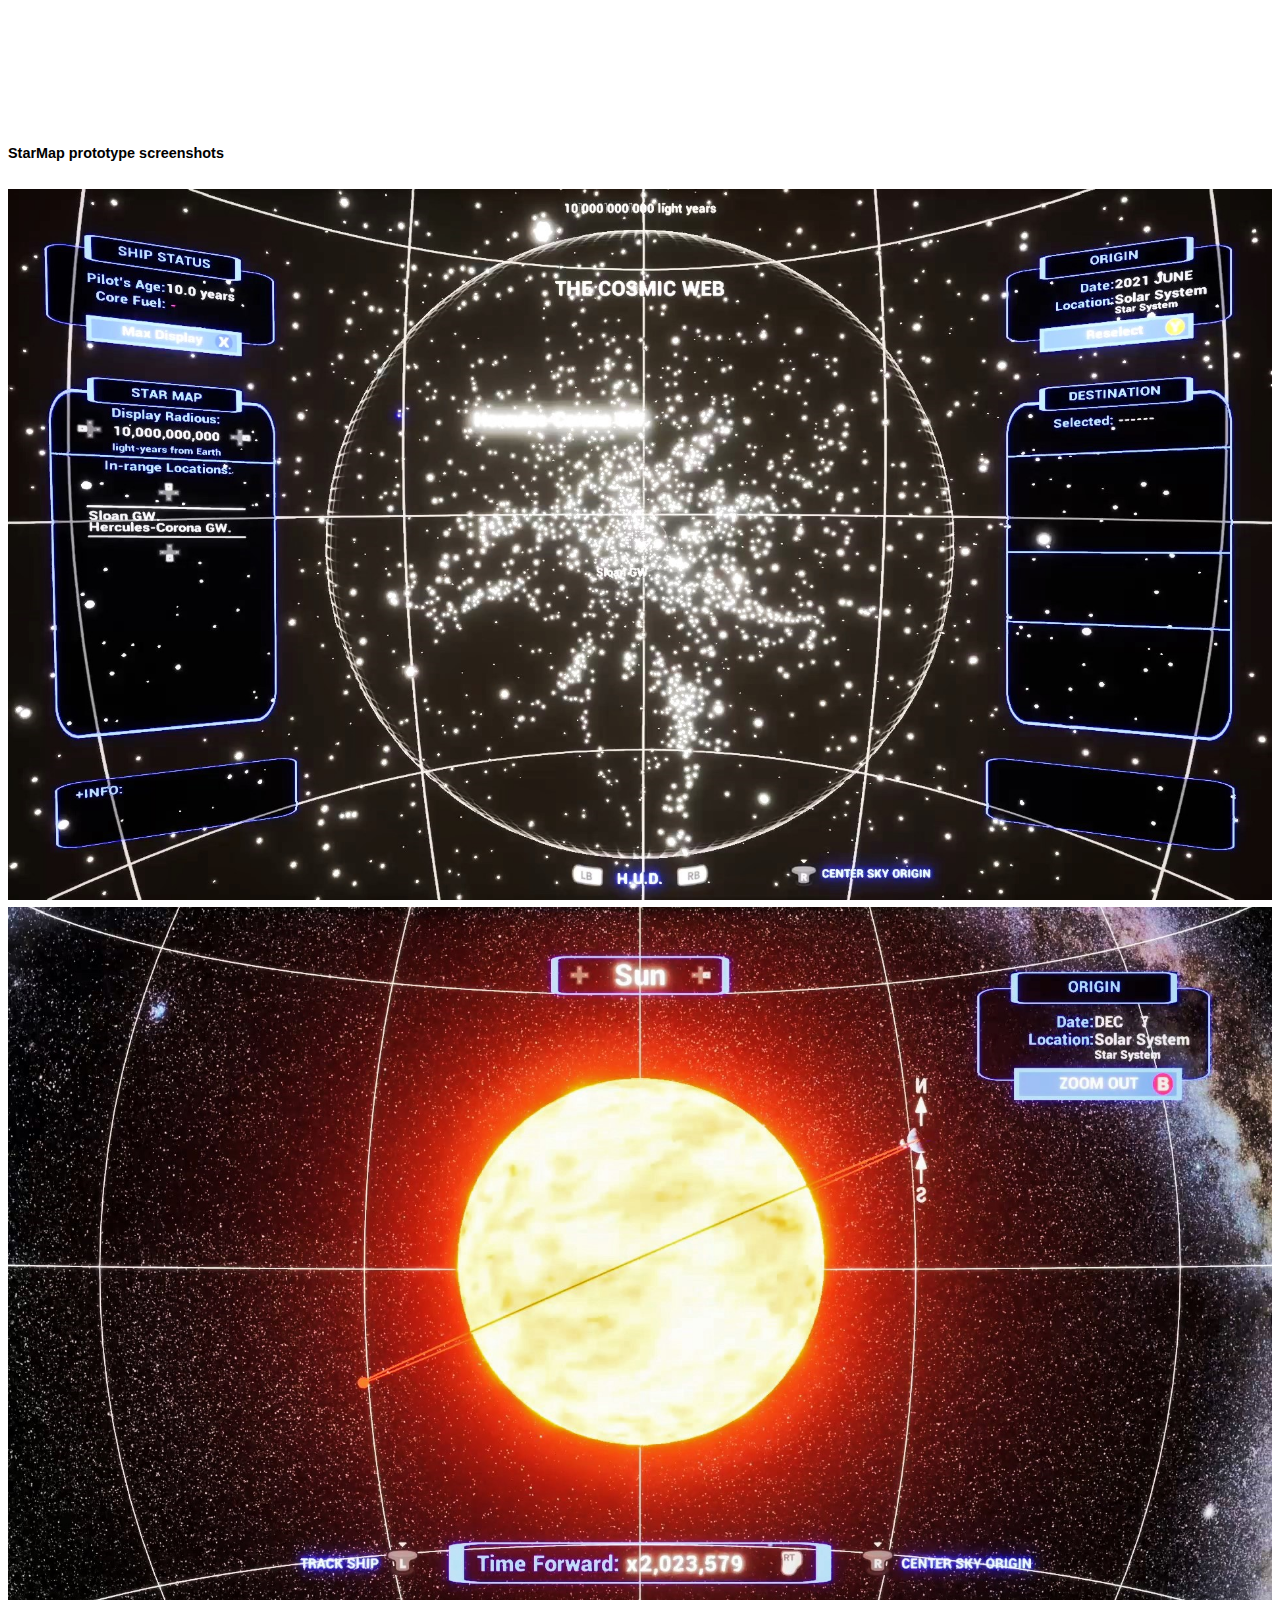
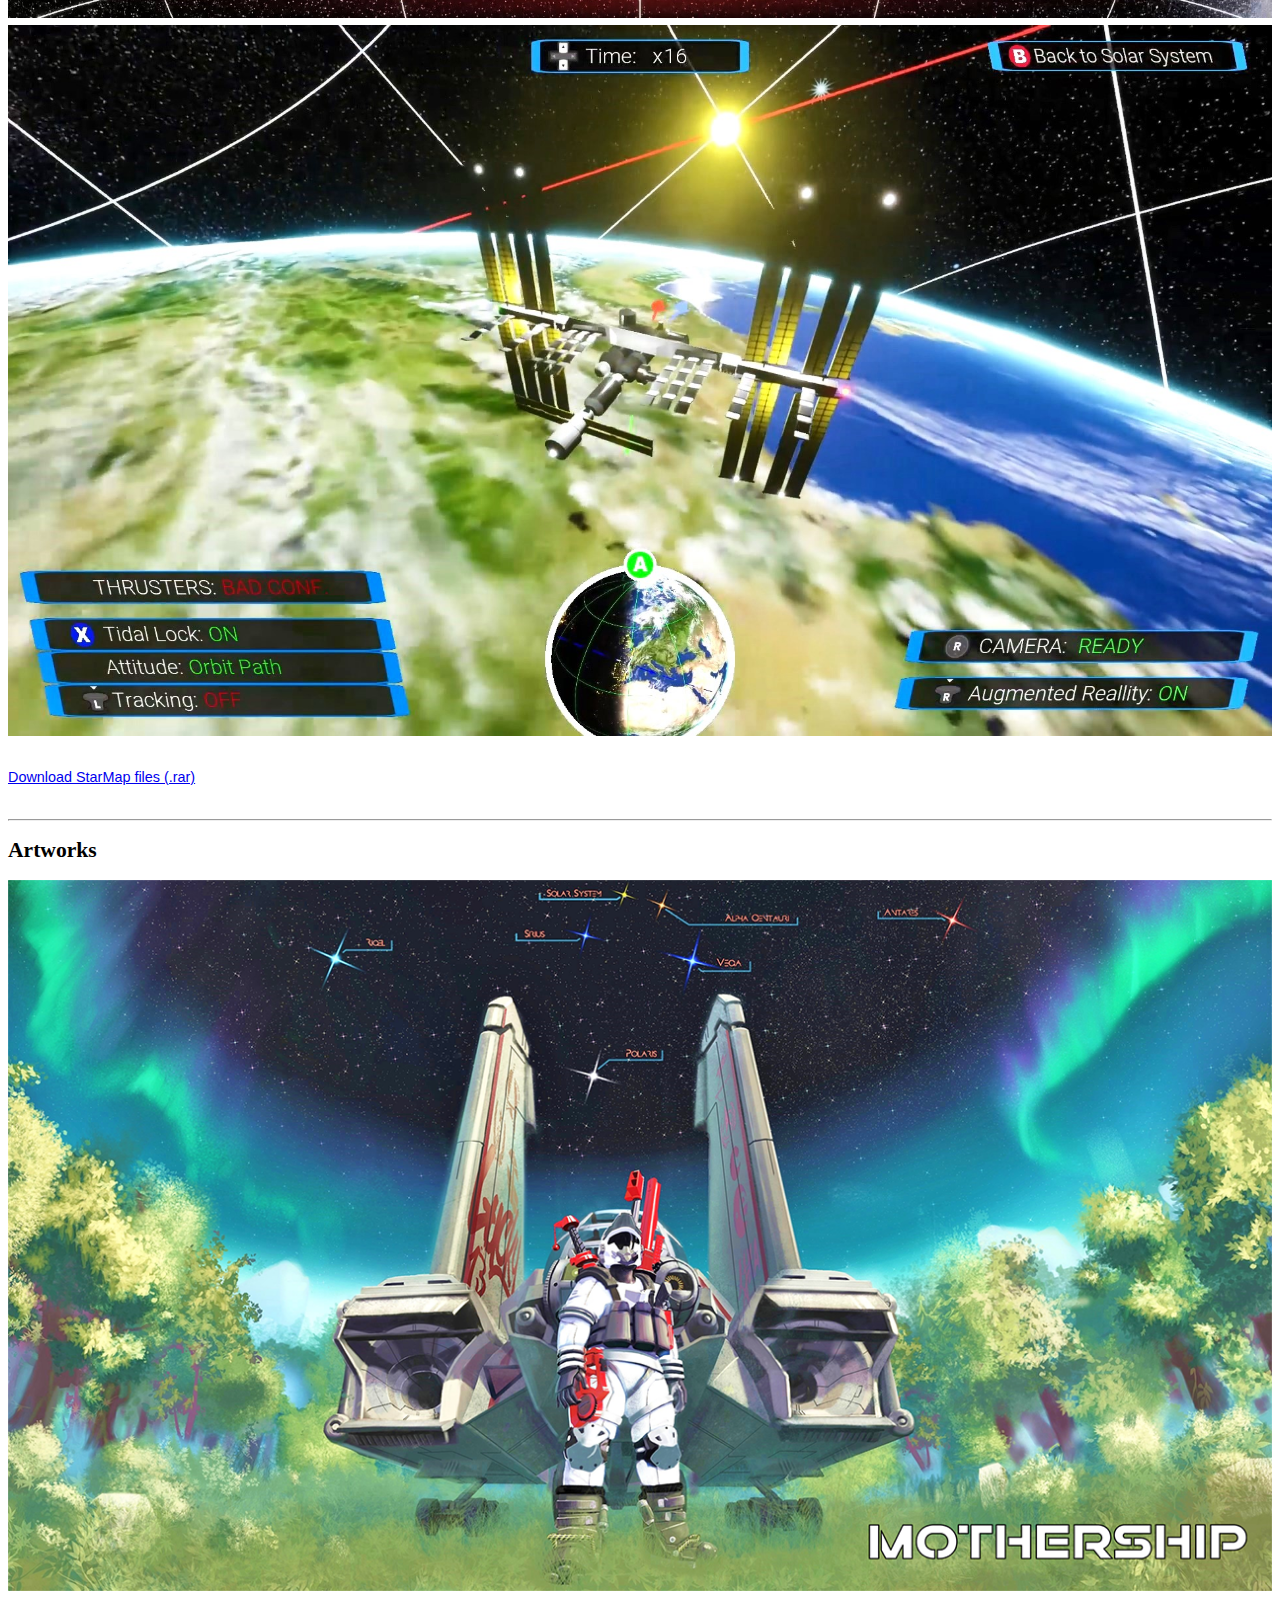
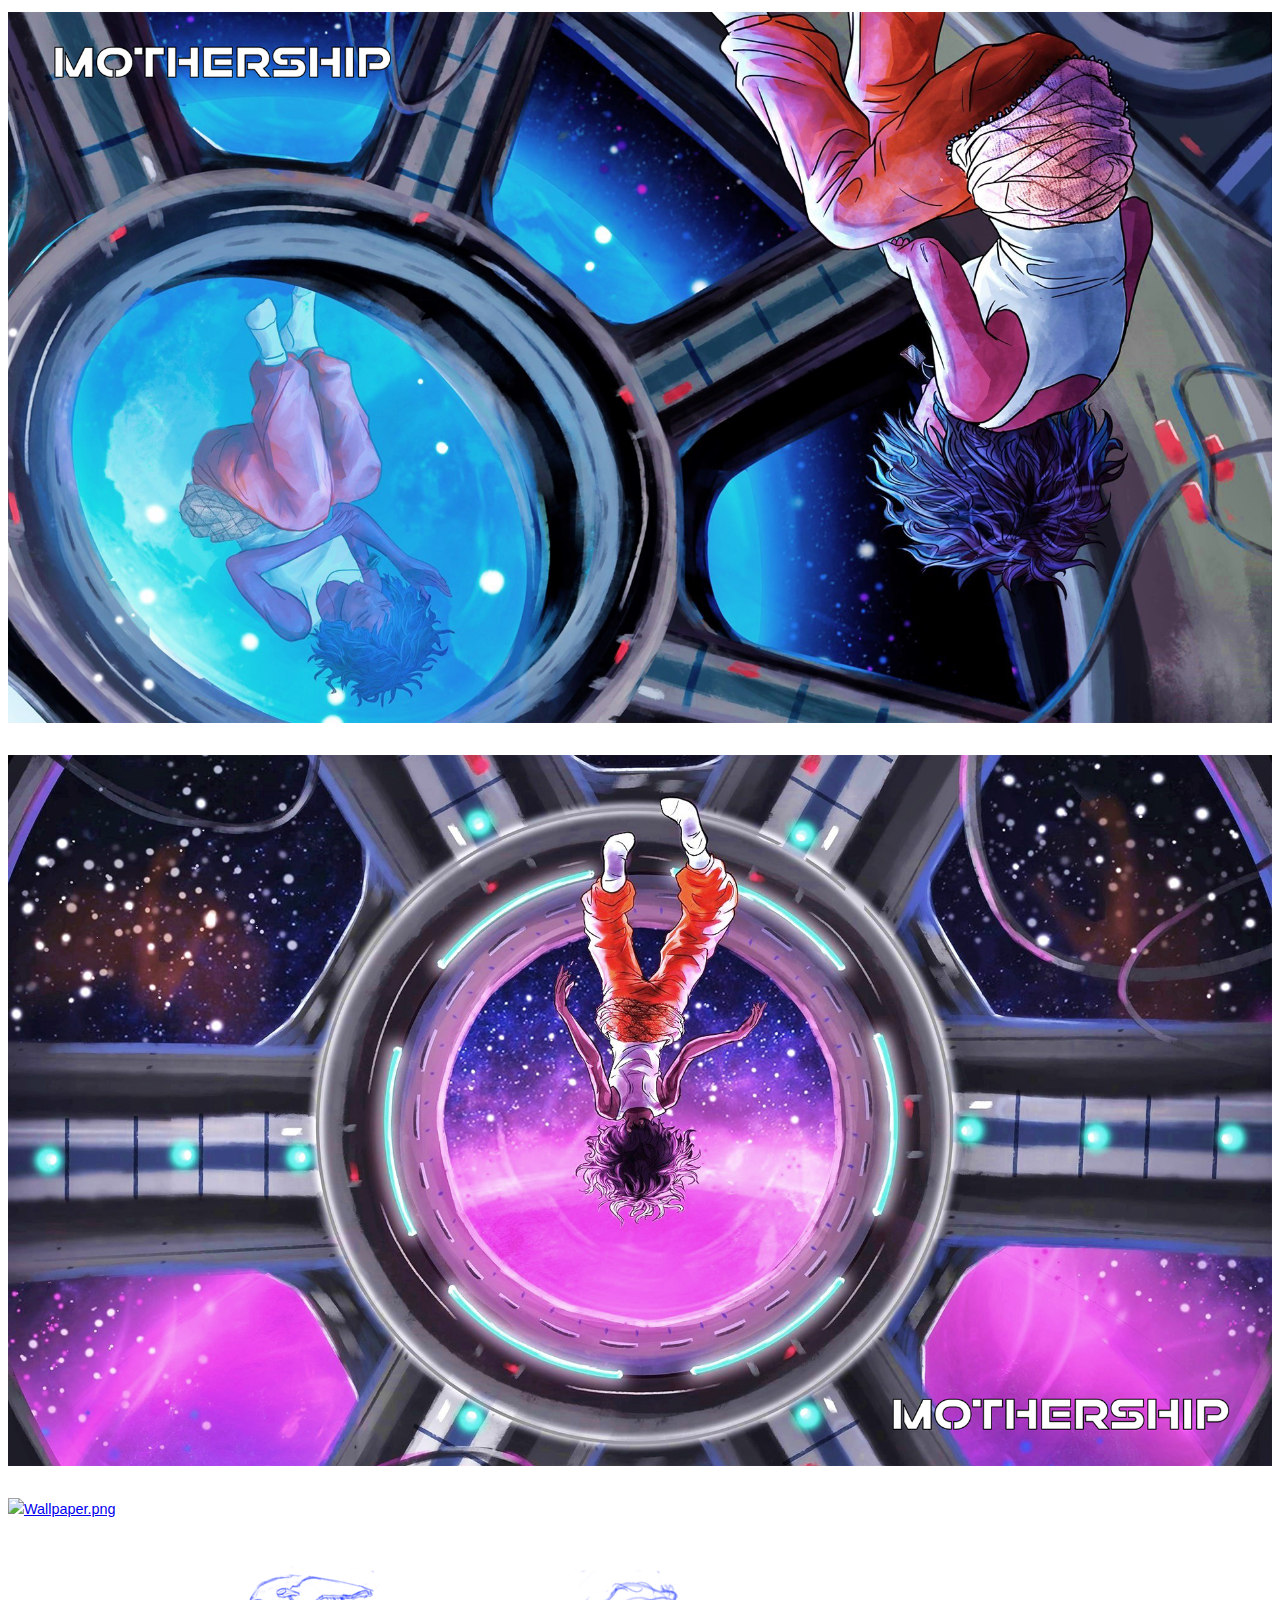
==== commit 8c6b8c5d: "Add files via upload" ====
--- a/index_en.html
+++ b/index_en.html
@@ -121,7 +121,7 @@
 
 						<hr>
 
-					<h2 >Index</h2>
+					<h2 style=" margin-top: 20px;">Index</h2>
 					
 
 					<div class="subtitle  nav-header" style="margin-left: 40px;"> 
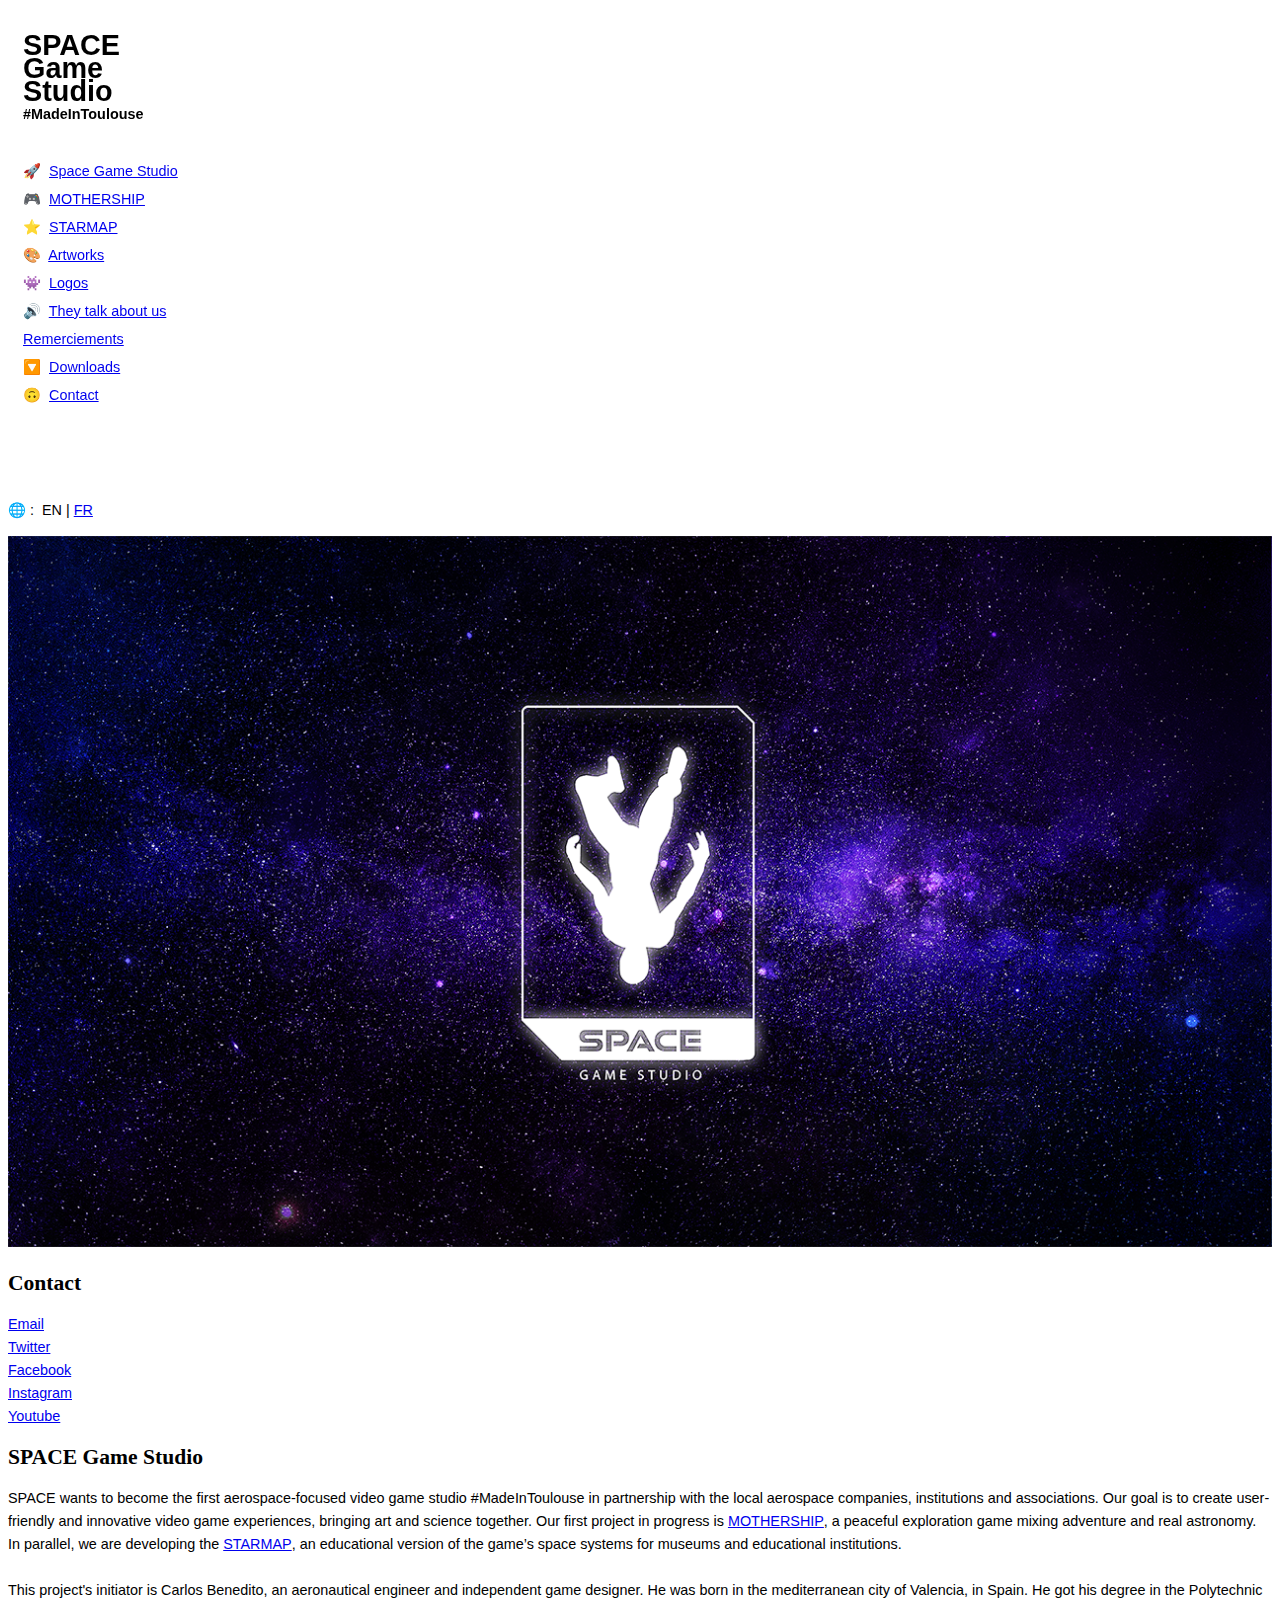
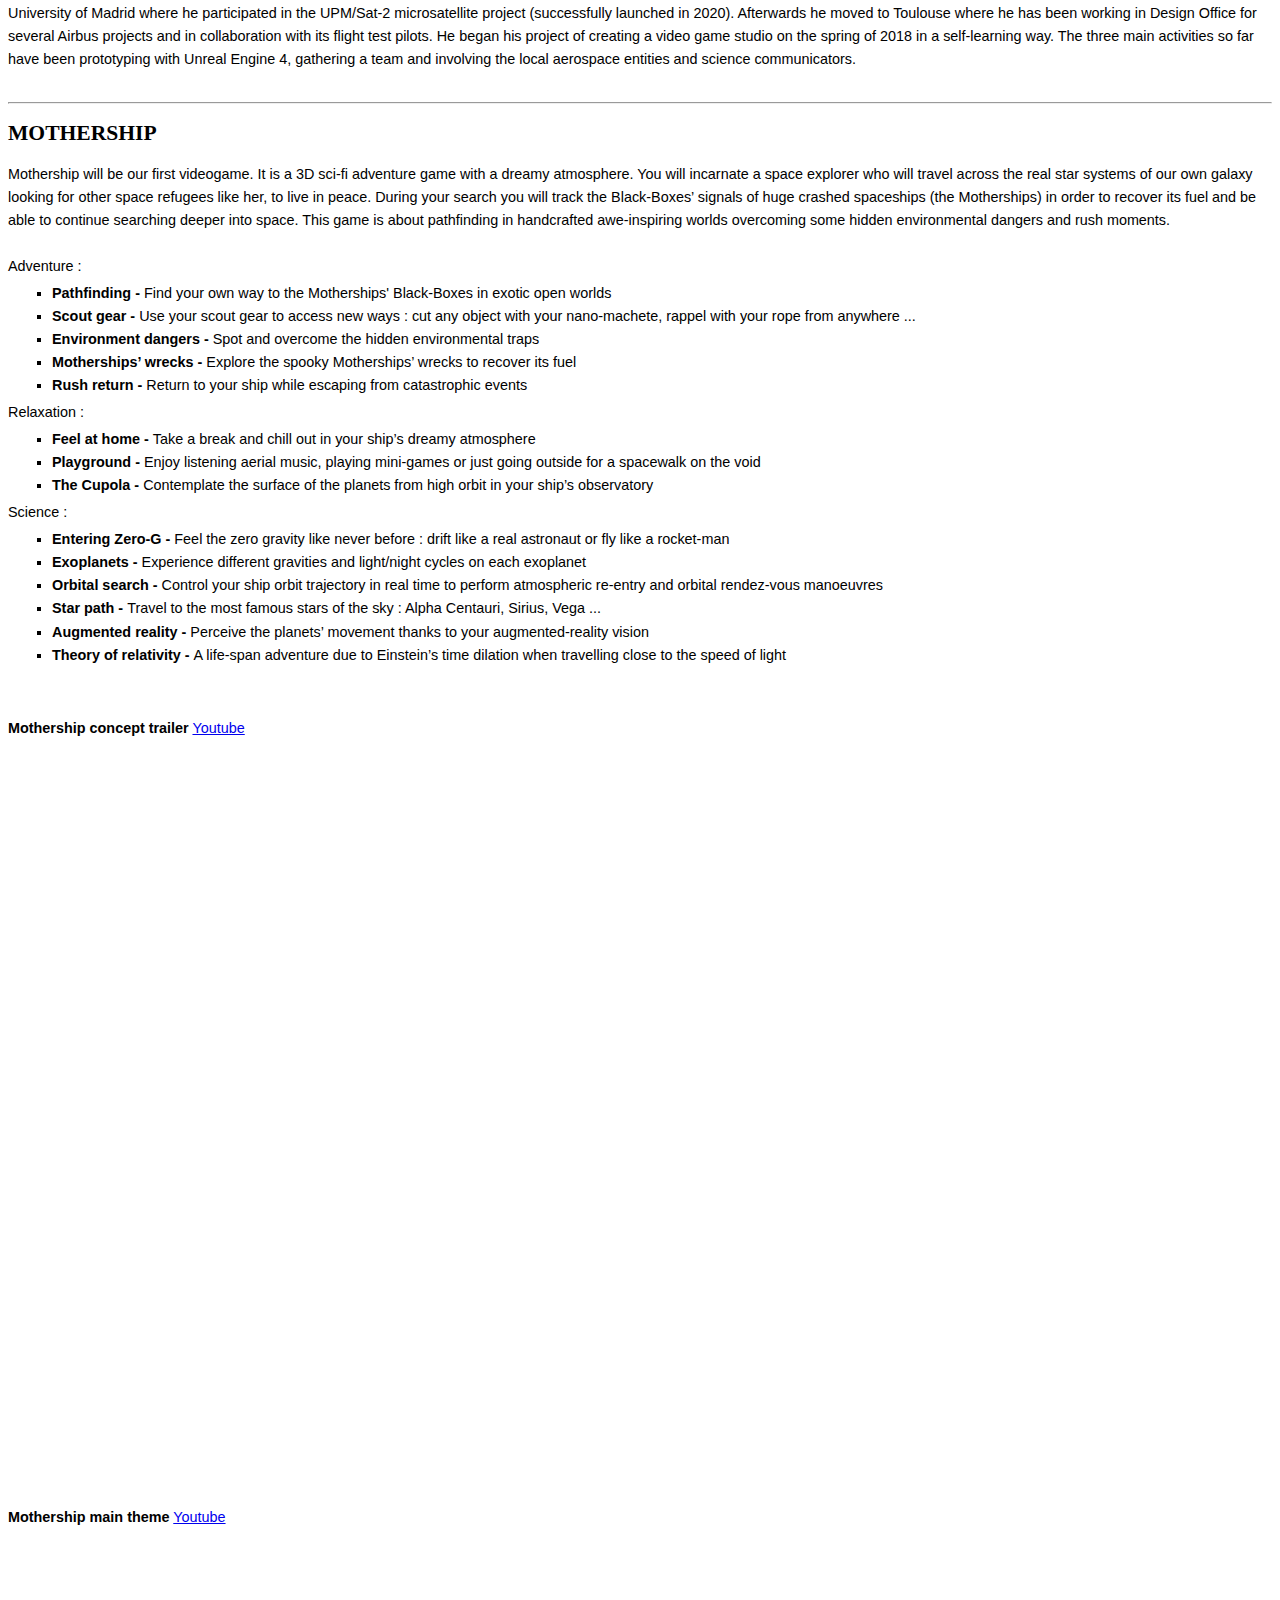
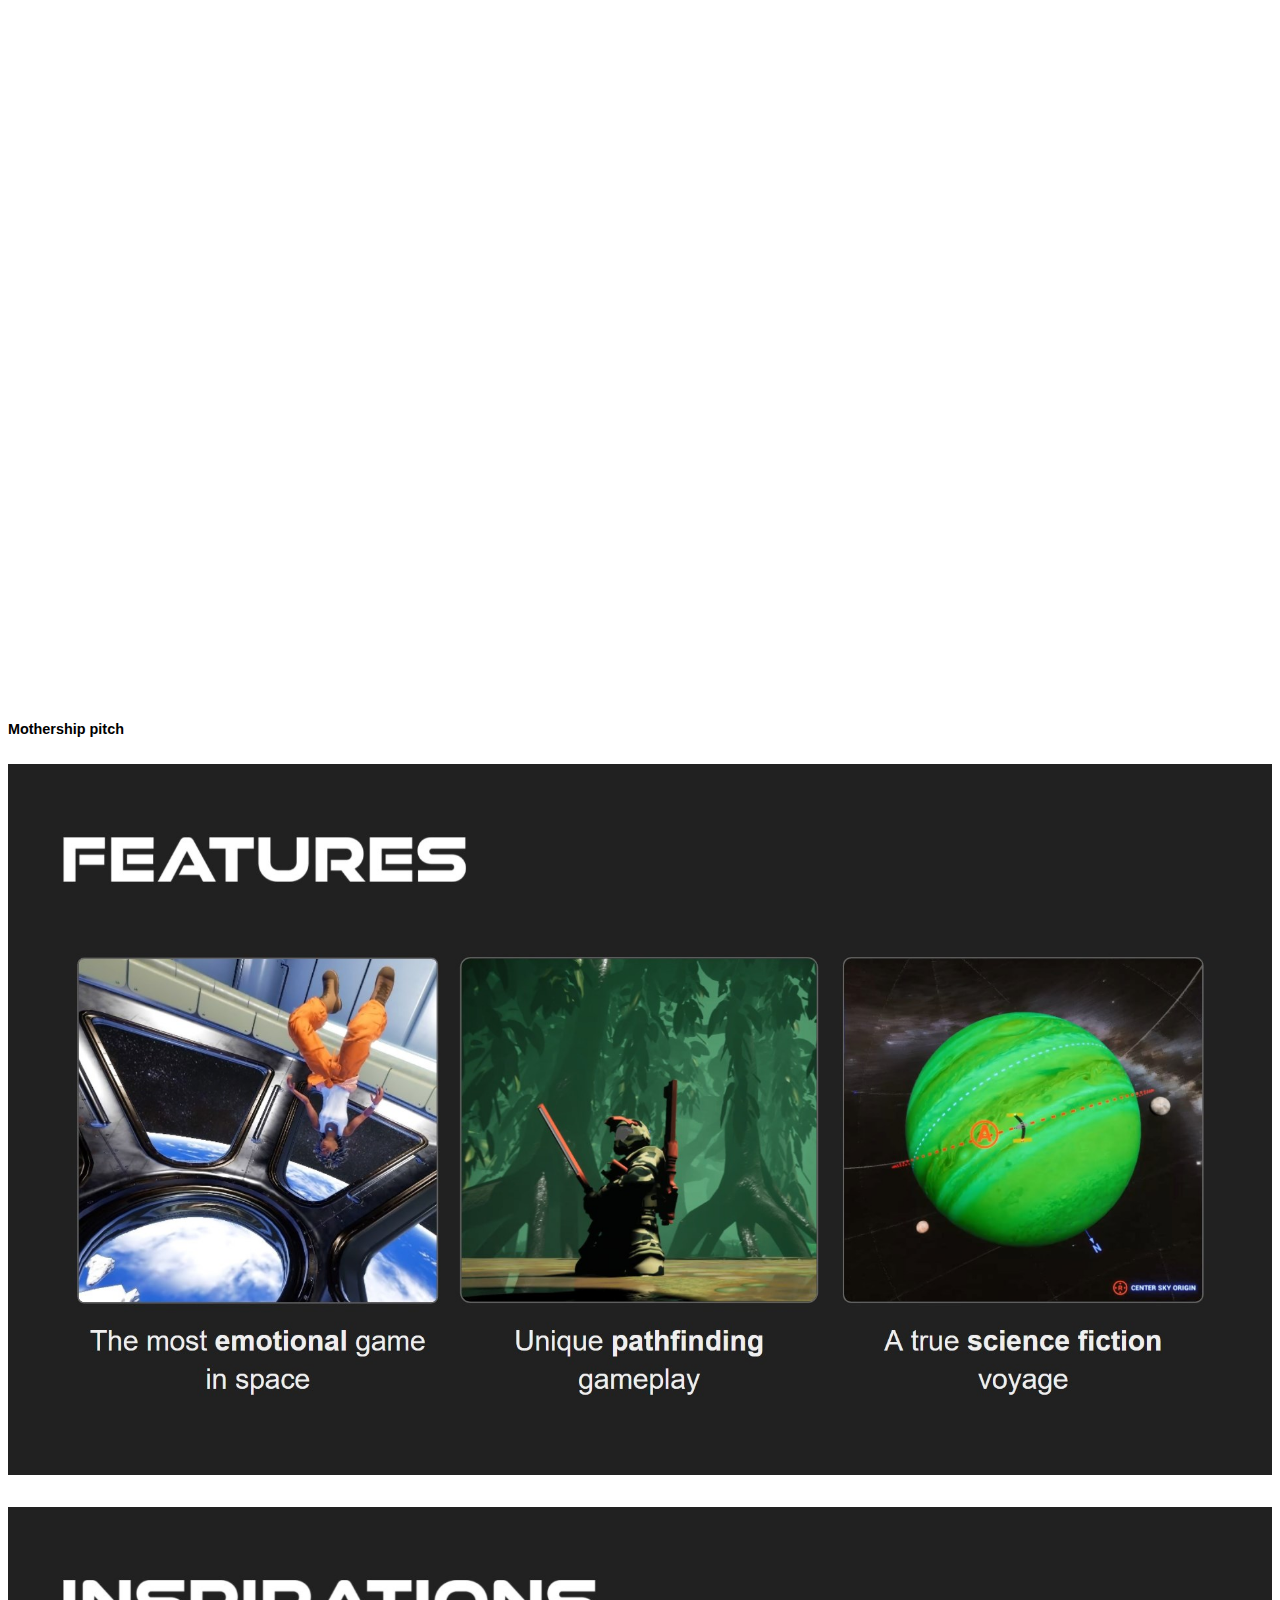
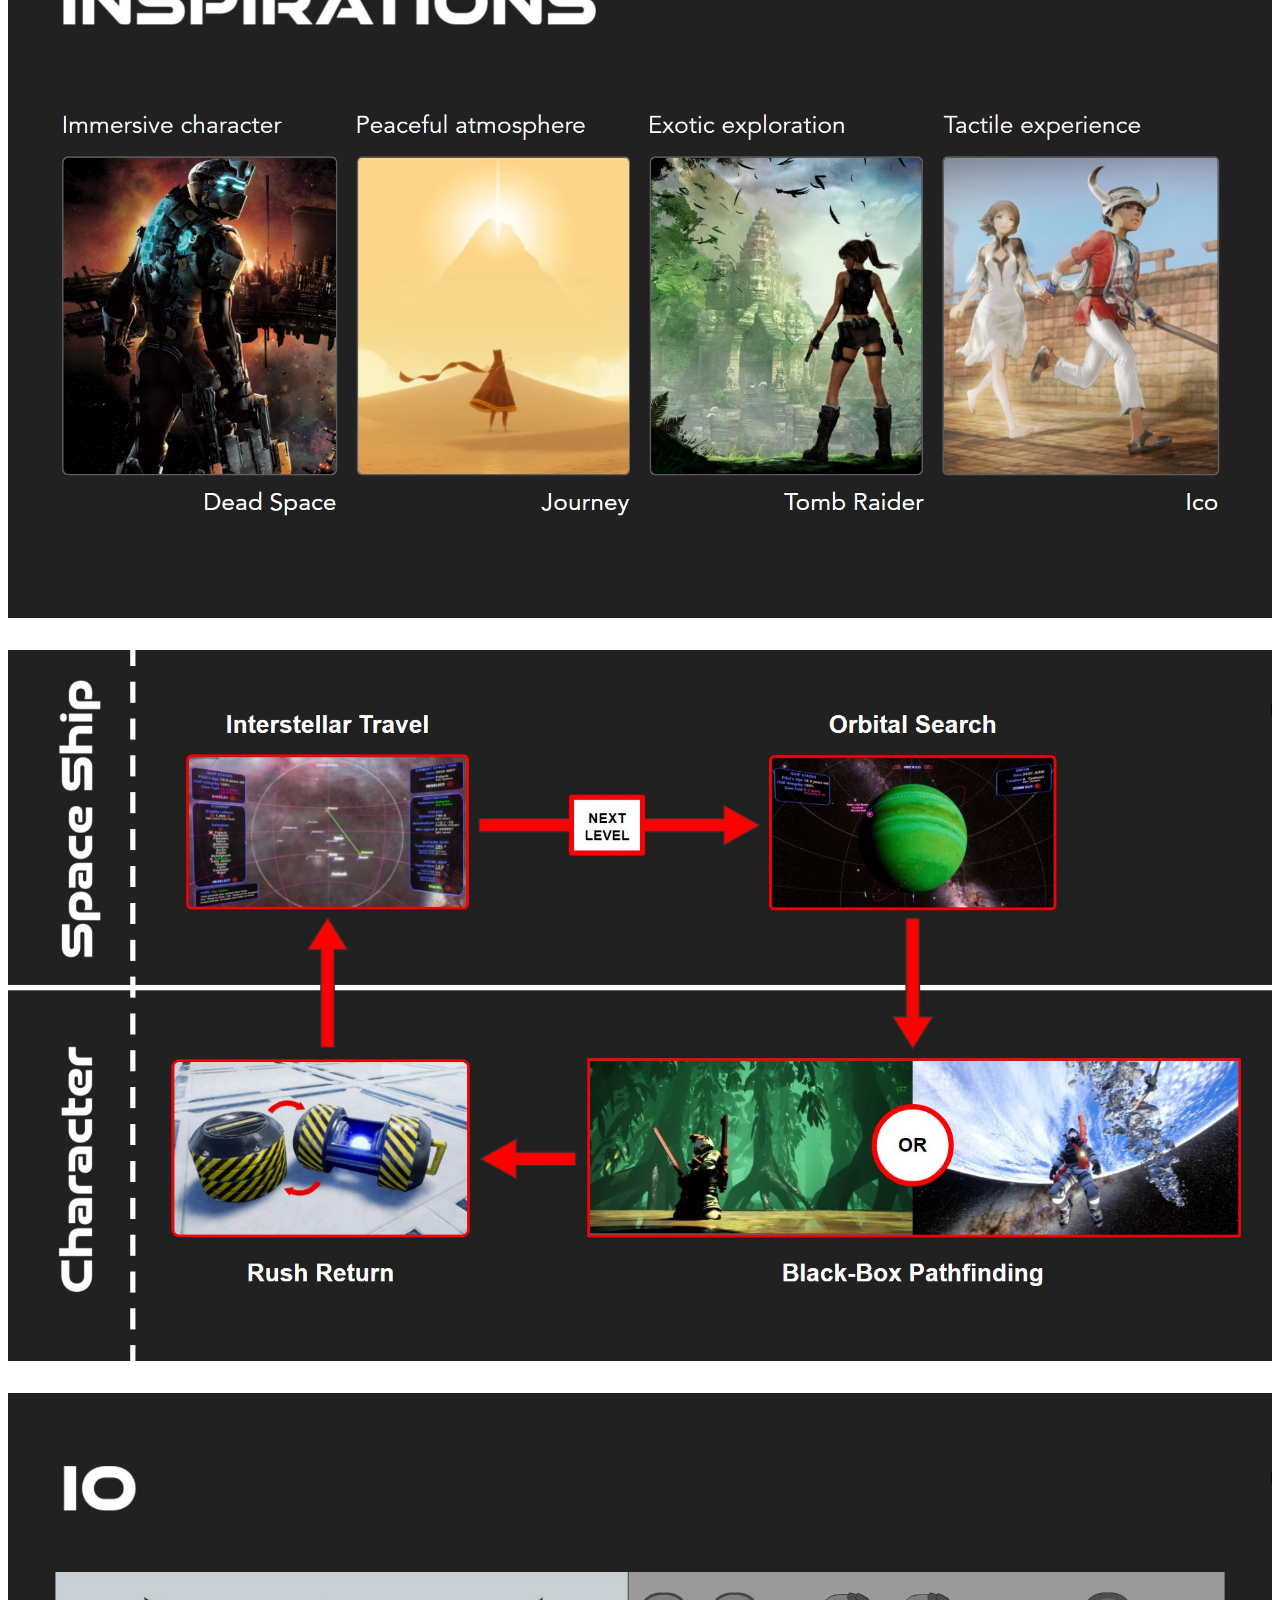
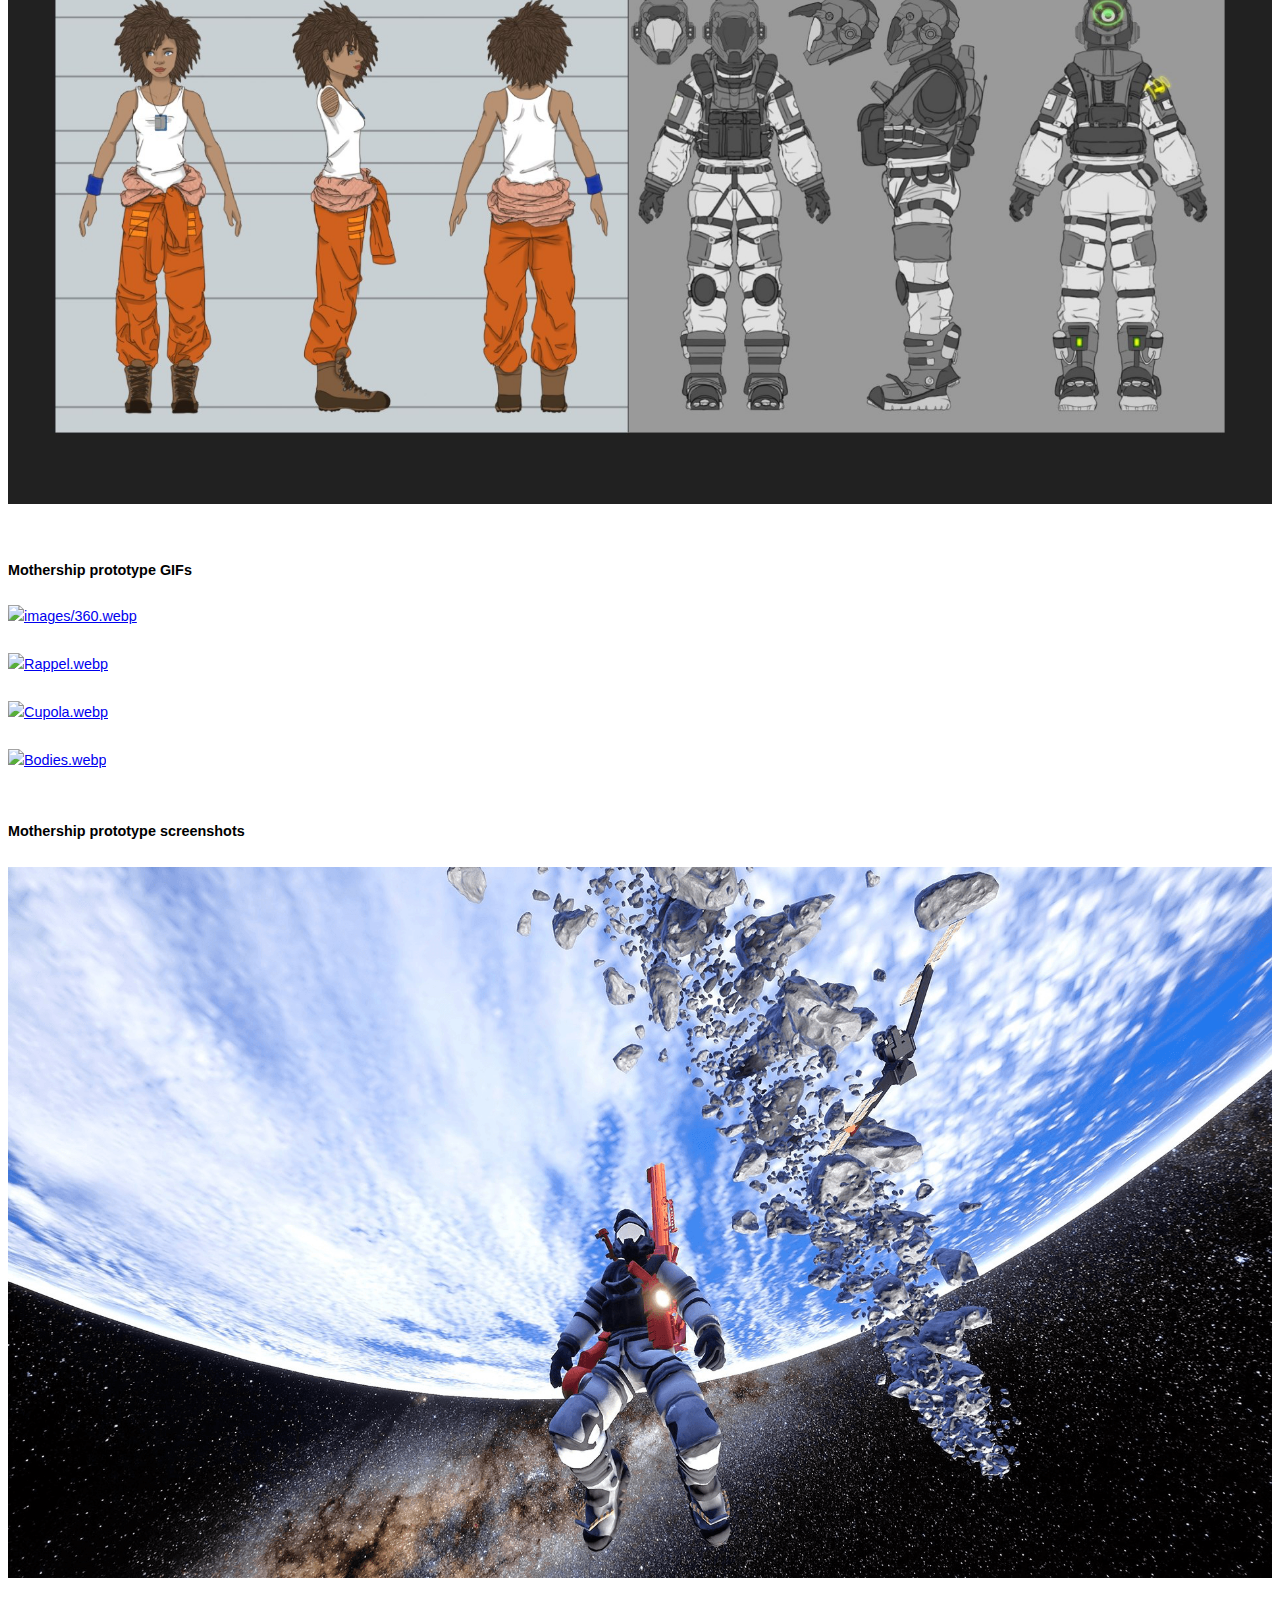
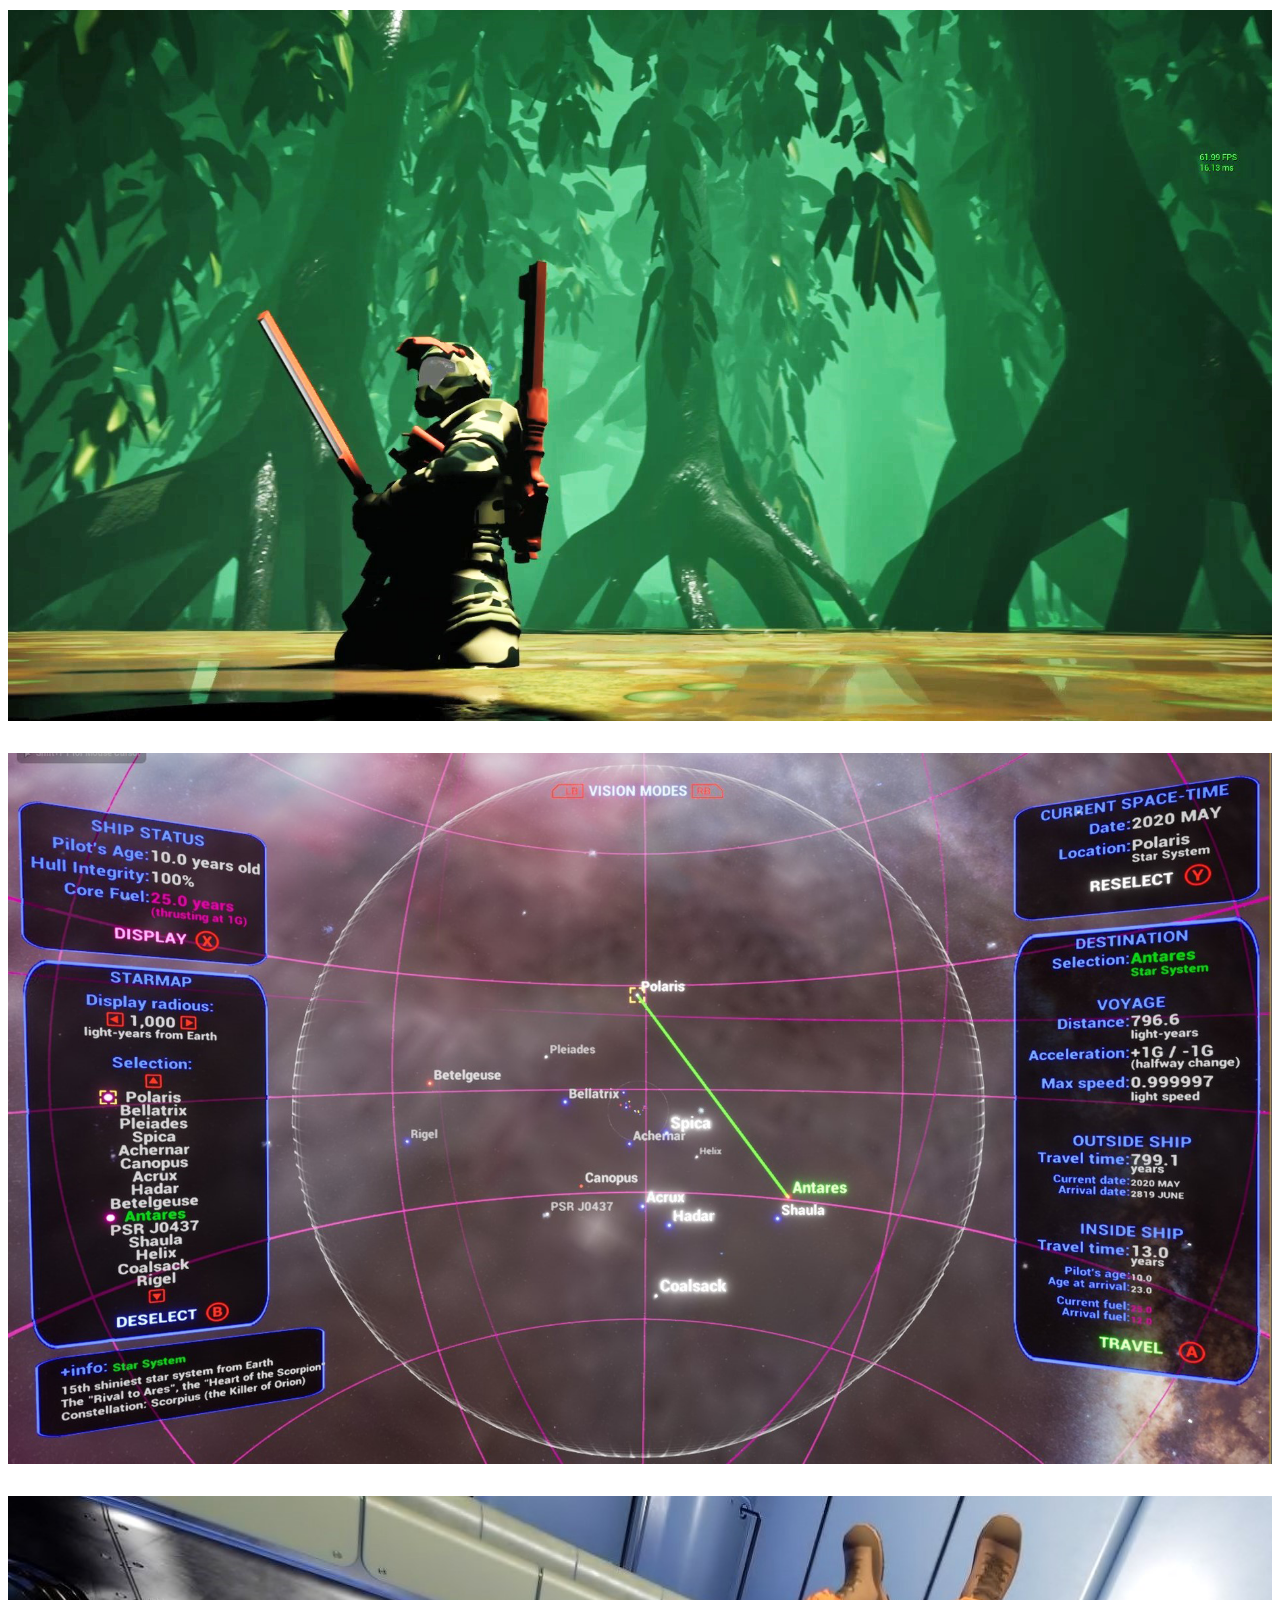
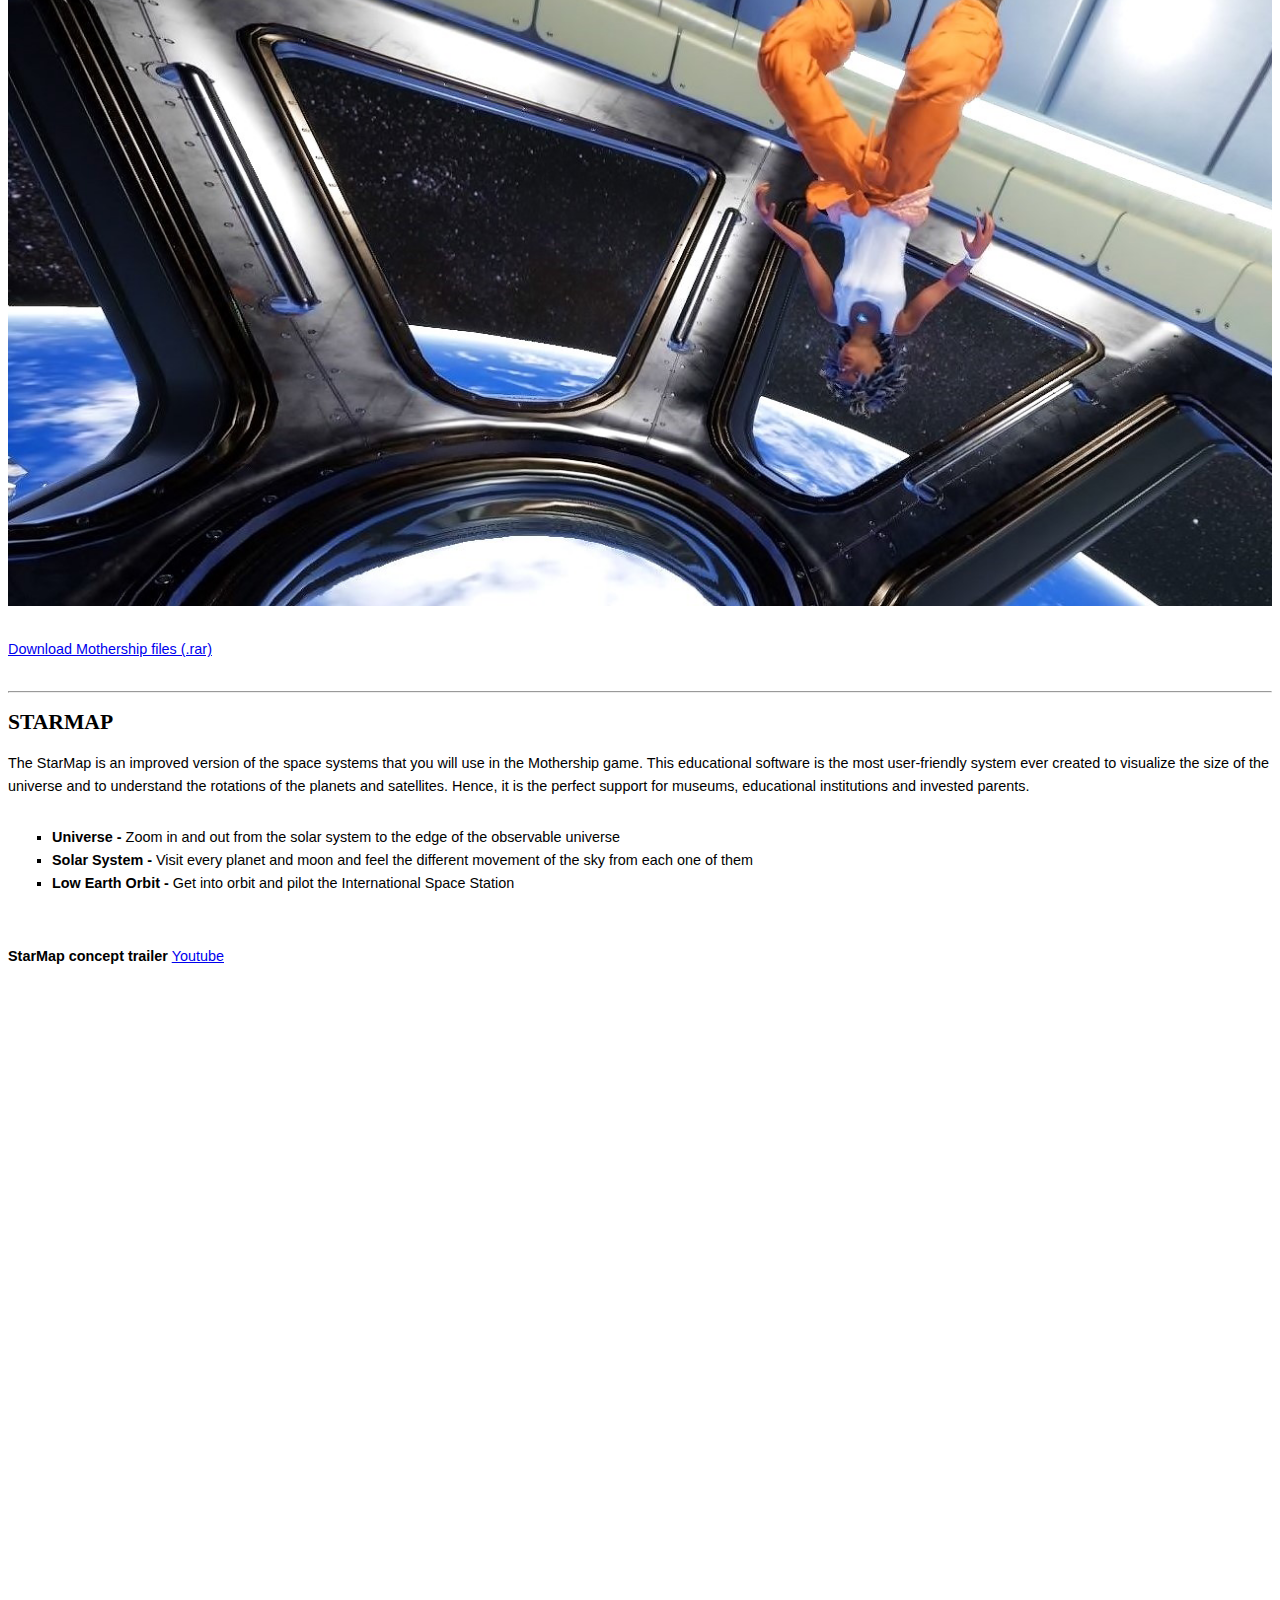
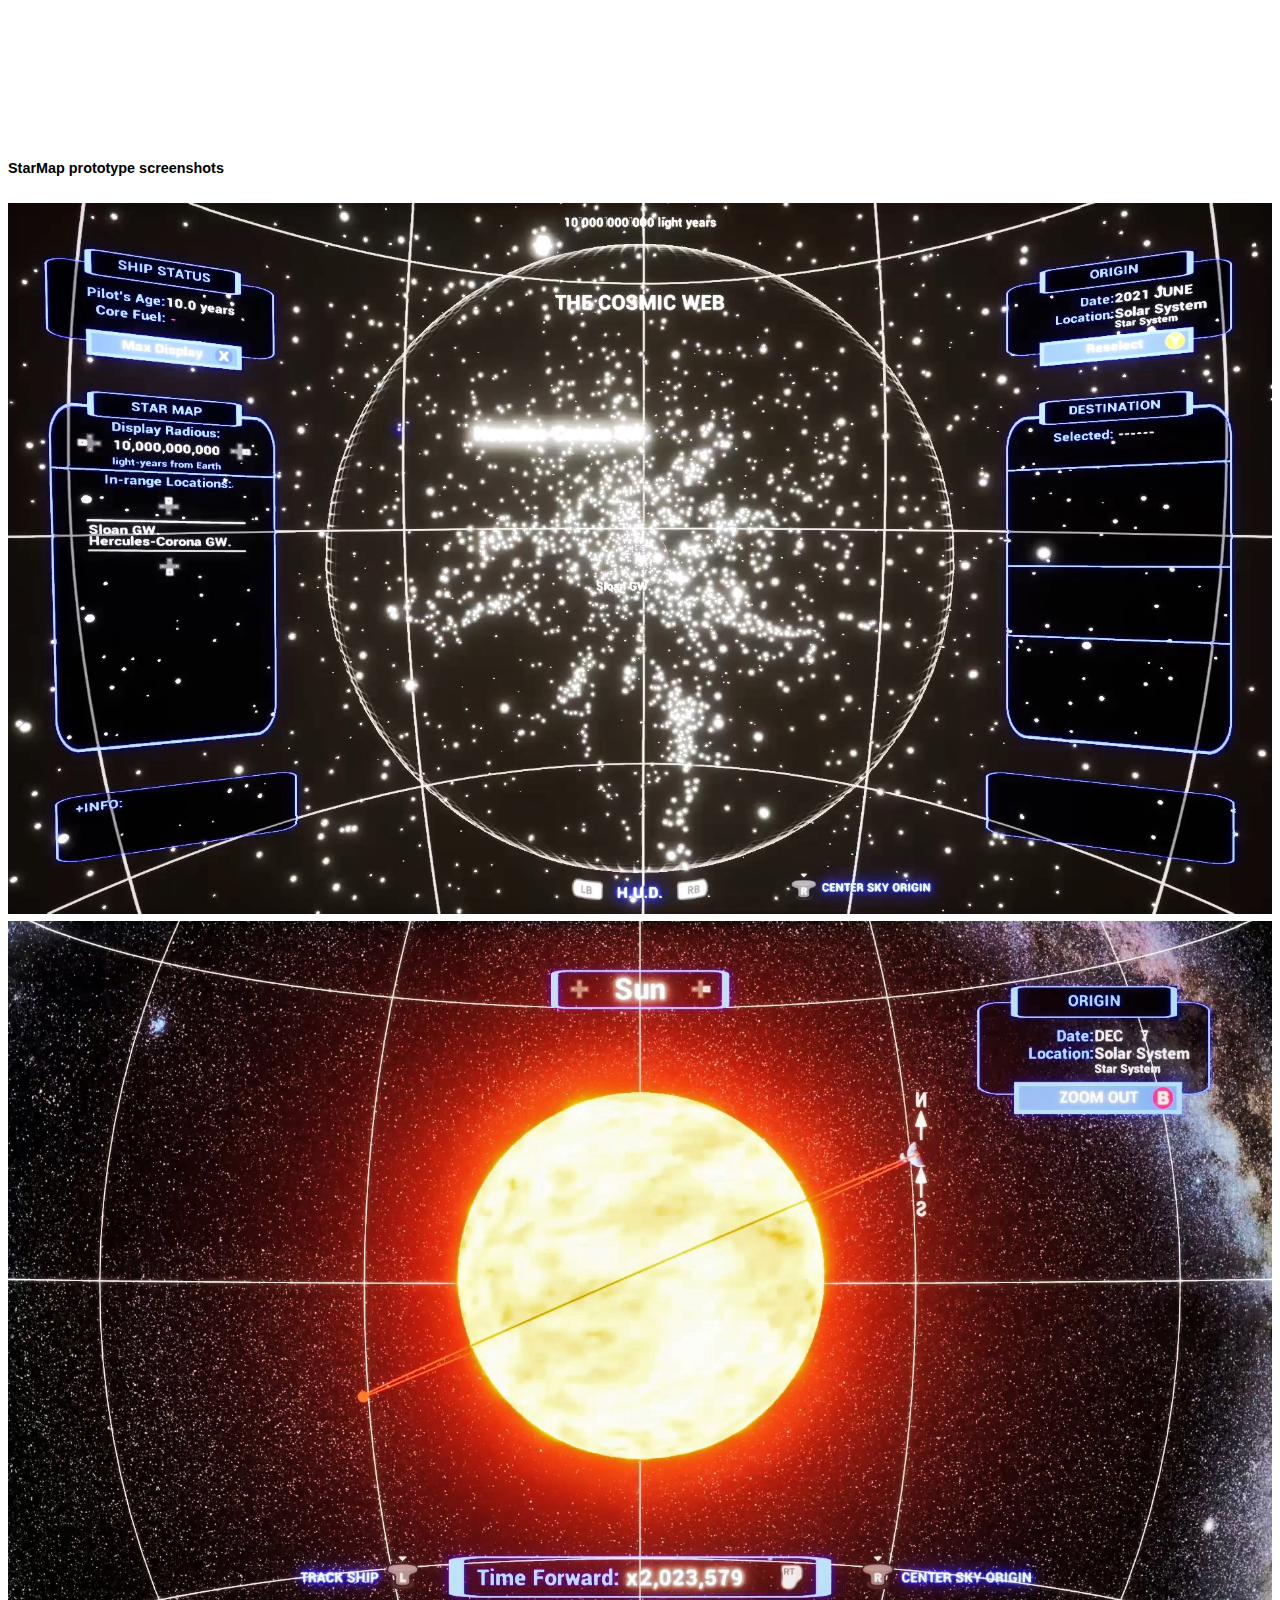
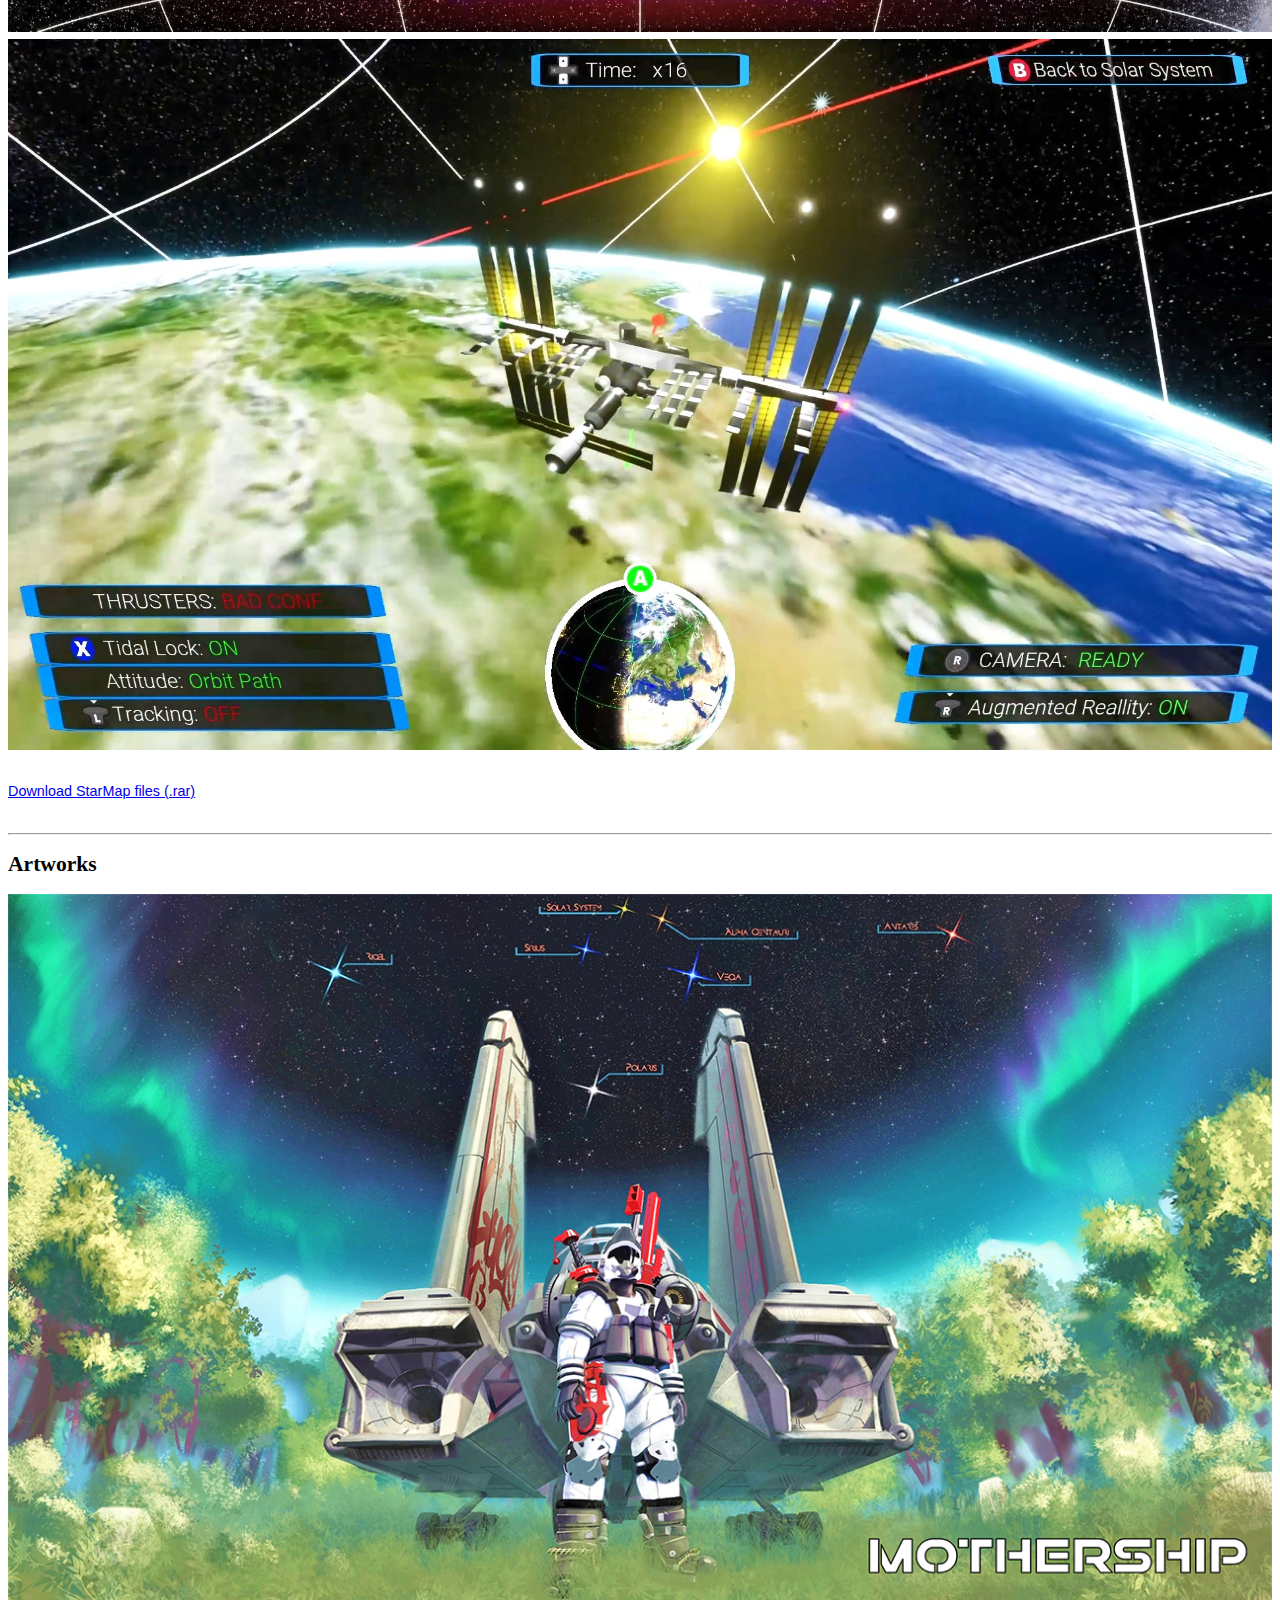
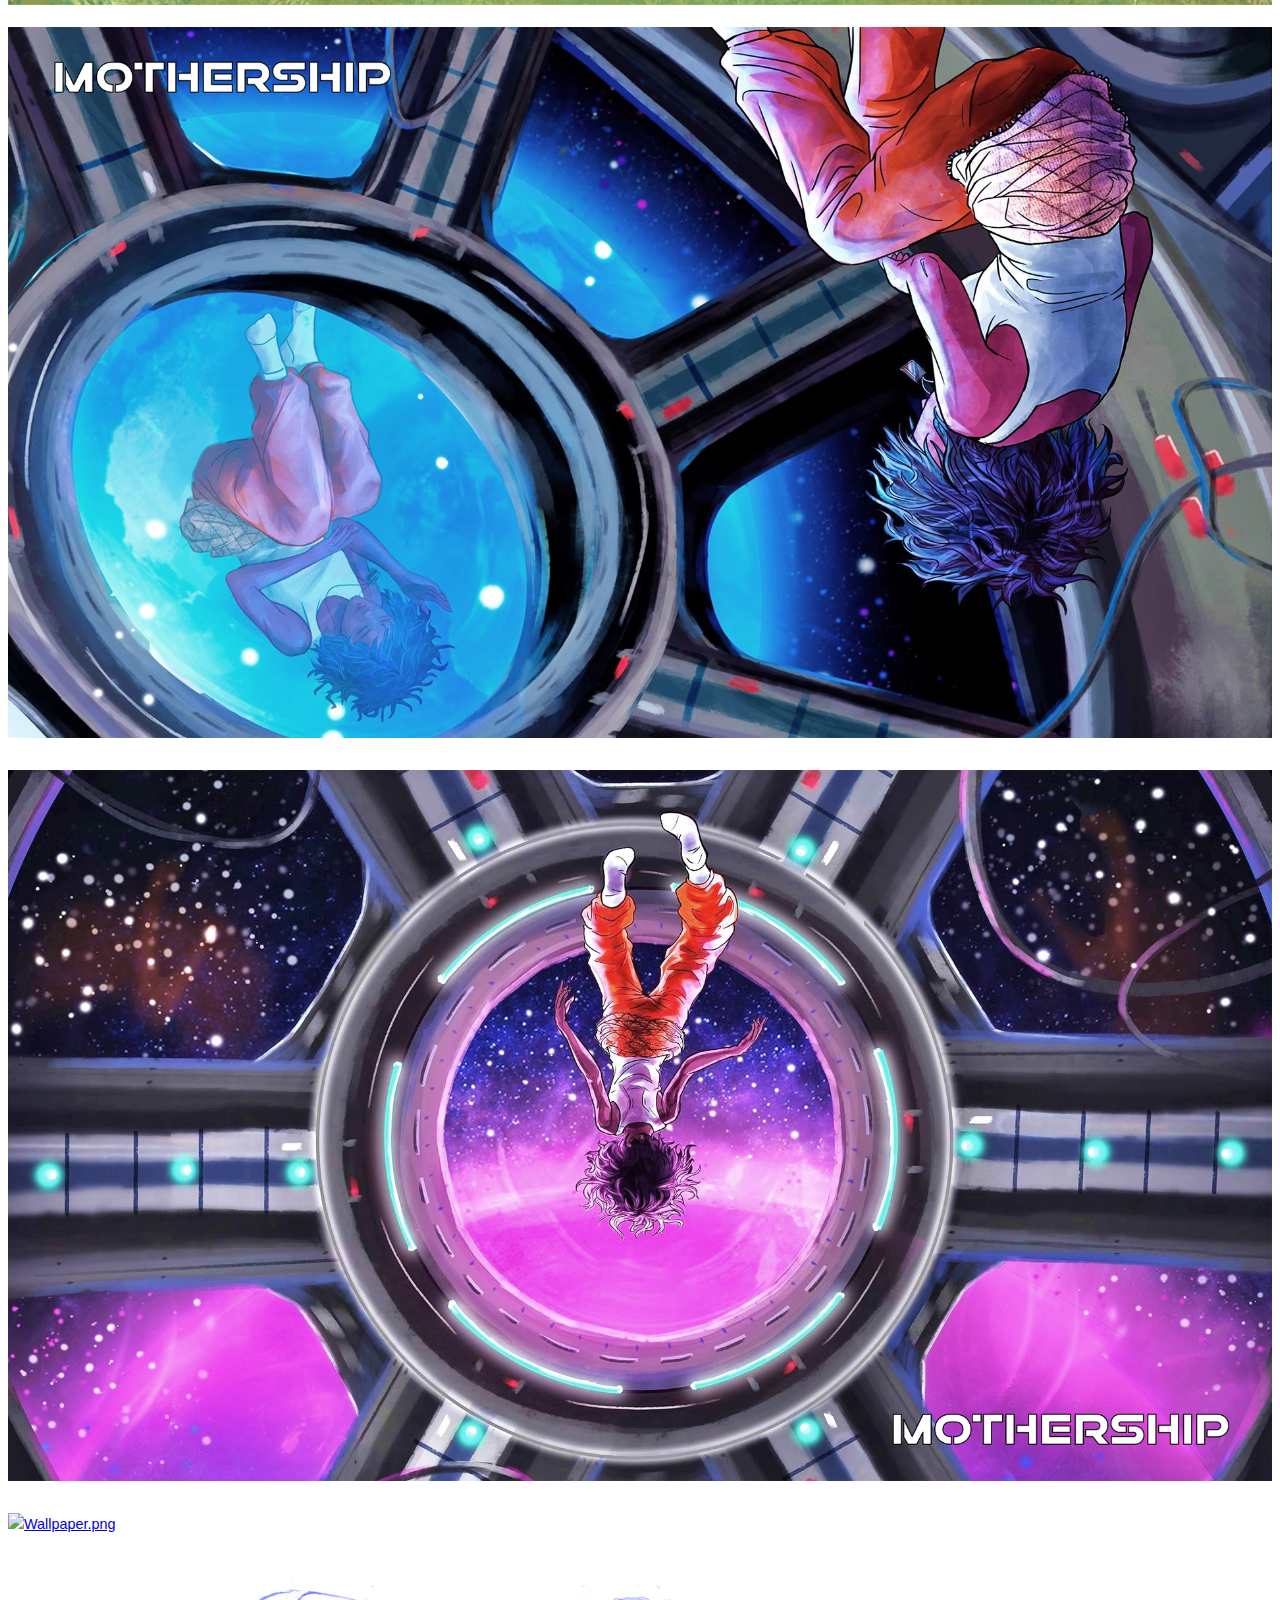
==== commit d825d63e: "Add files via upload" ====
--- a/index_en.html
+++ b/index_en.html
@@ -86,7 +86,7 @@
 					
 
 					   
-						<div class="uk-text-right ShowOnCellphone" style="margin-bottom:-47px; margin-top:5px; white-space: pre;" >🌐 :  EN | <a  href="/">FR</a></div>
+						<div class="uk-text-right ShowOnCellphone" style="margin-bottom:-47px; margin-top:10px; white-space: pre;" >🌐 :  EN | <a  href="/">FR</a></div>
 
 
 
@@ -219,7 +219,7 @@
 				   <div class="uk-text-right HideOnCellphone" style=" white-space: pre;" >🌐 :  EN | <a  href="/">FR</a></div>
 
 
-					<a class="HideOnCellphone" href="images/Artworks/Wallpaper.png" target="_blank"rel="noopener noreferrer" ><img src="images/other_images/Wallpaper_Small.png" alt="images/other_images/Wallpaper_Small.png" /></a>
+					<p class="HideOnCellphone"><a  href="images/Artworks/Wallpaper.png" target="_blank"rel="noopener noreferrer" ><img src="images/other_images/Wallpaper_Small.png" alt="images/other_images/Wallpaper_Small.png" /></a></p>
 					
 					
 					
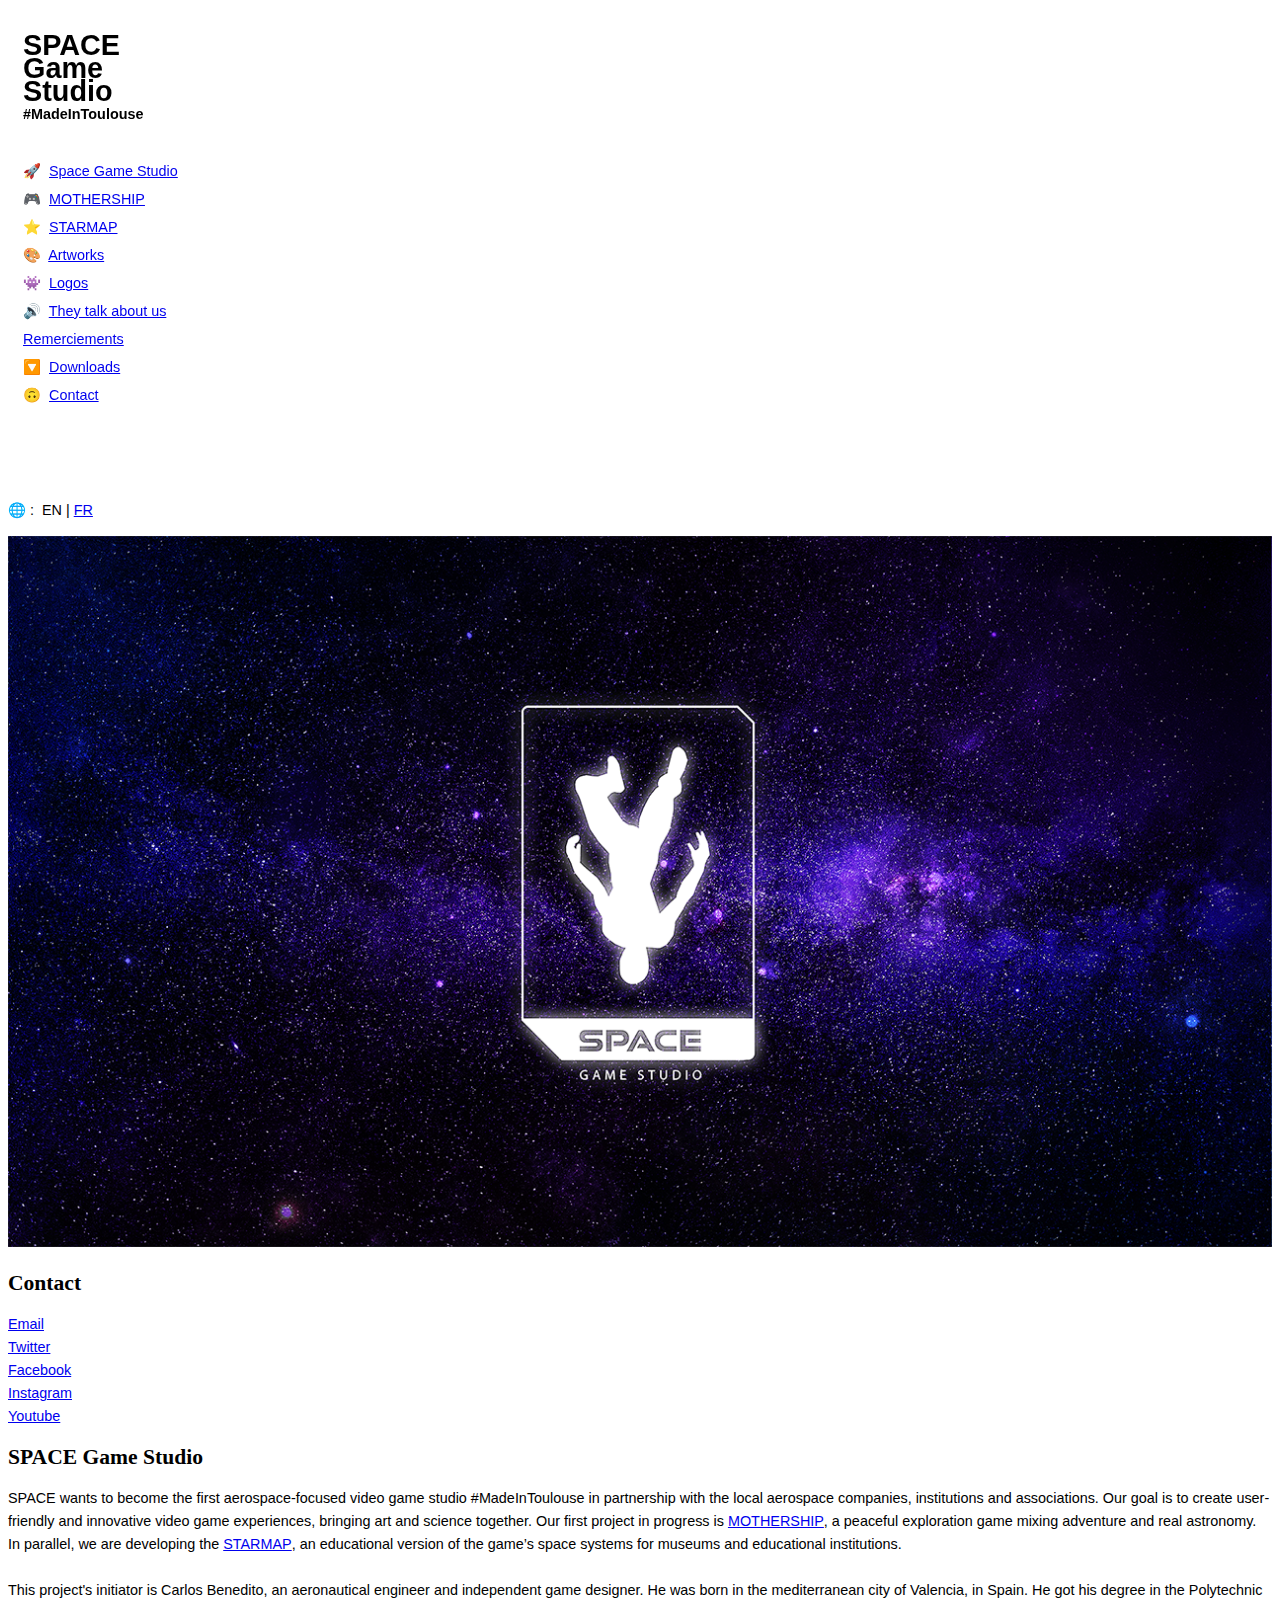
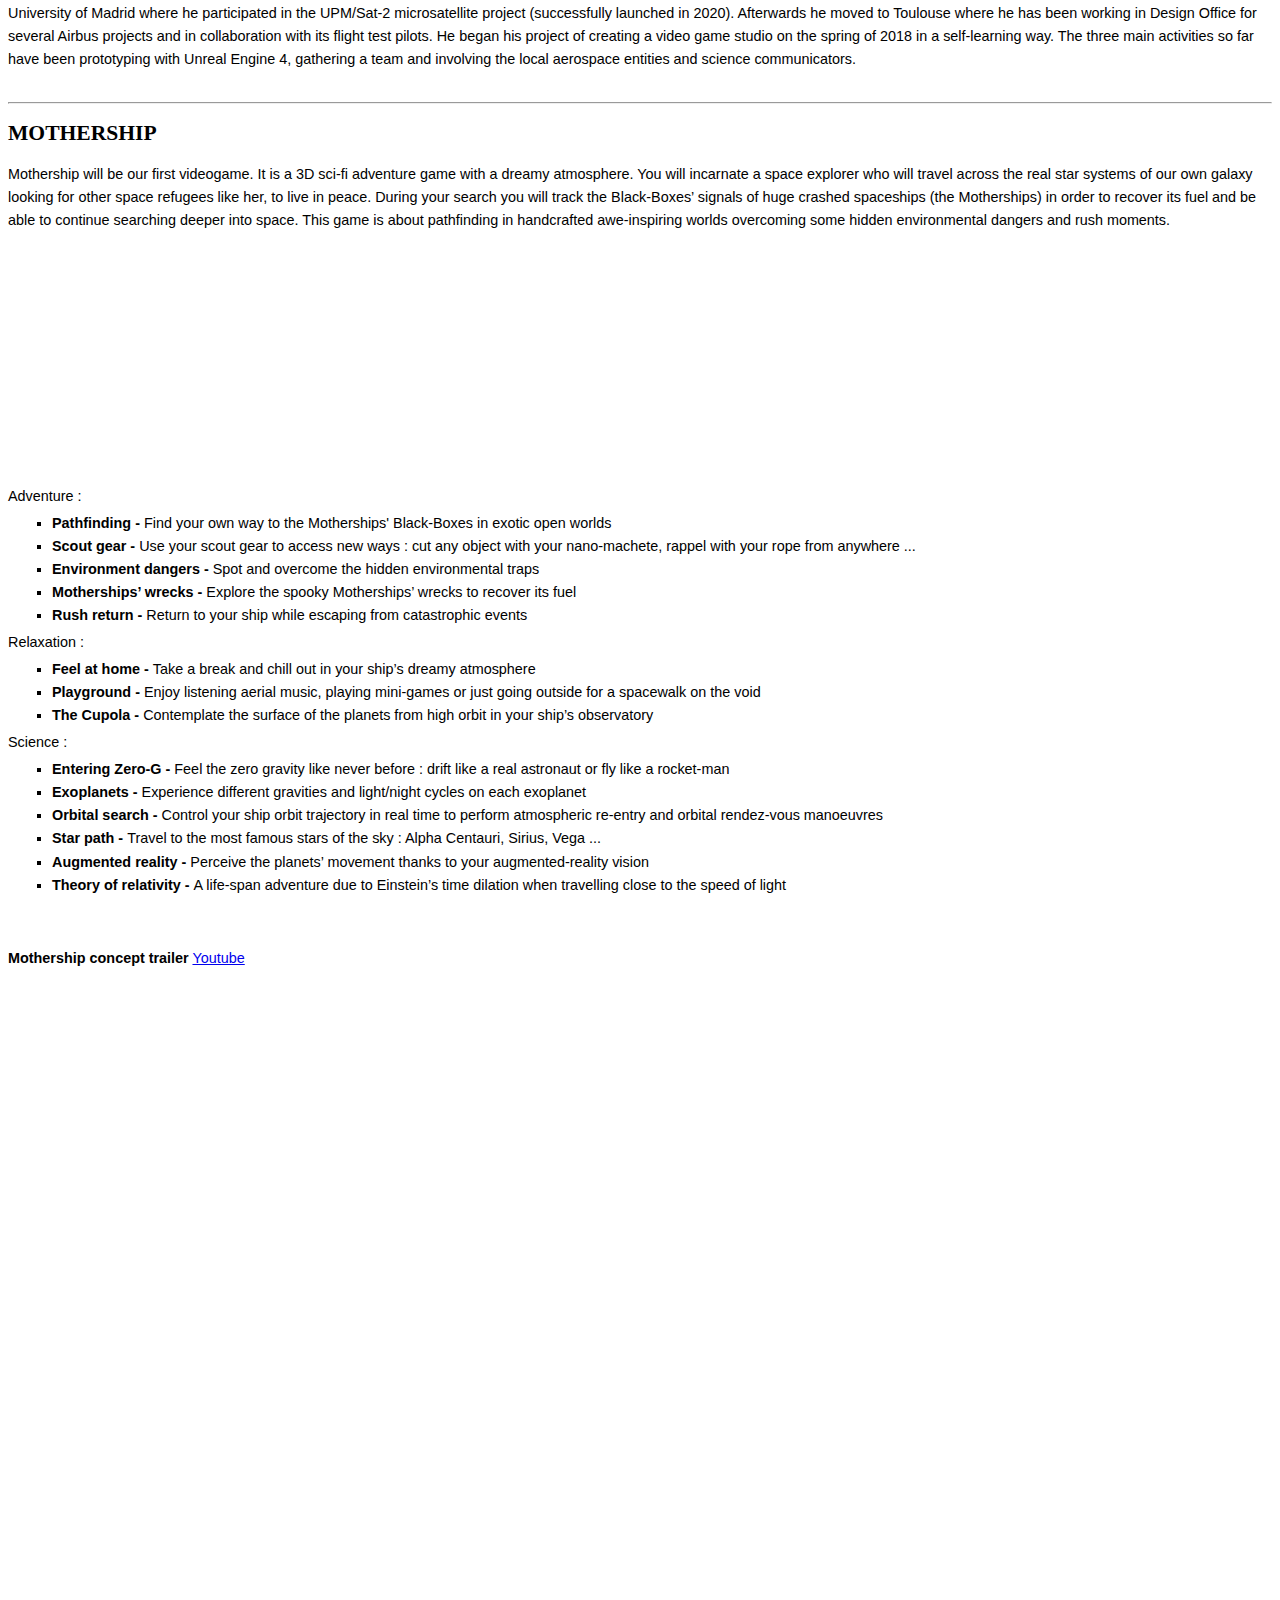
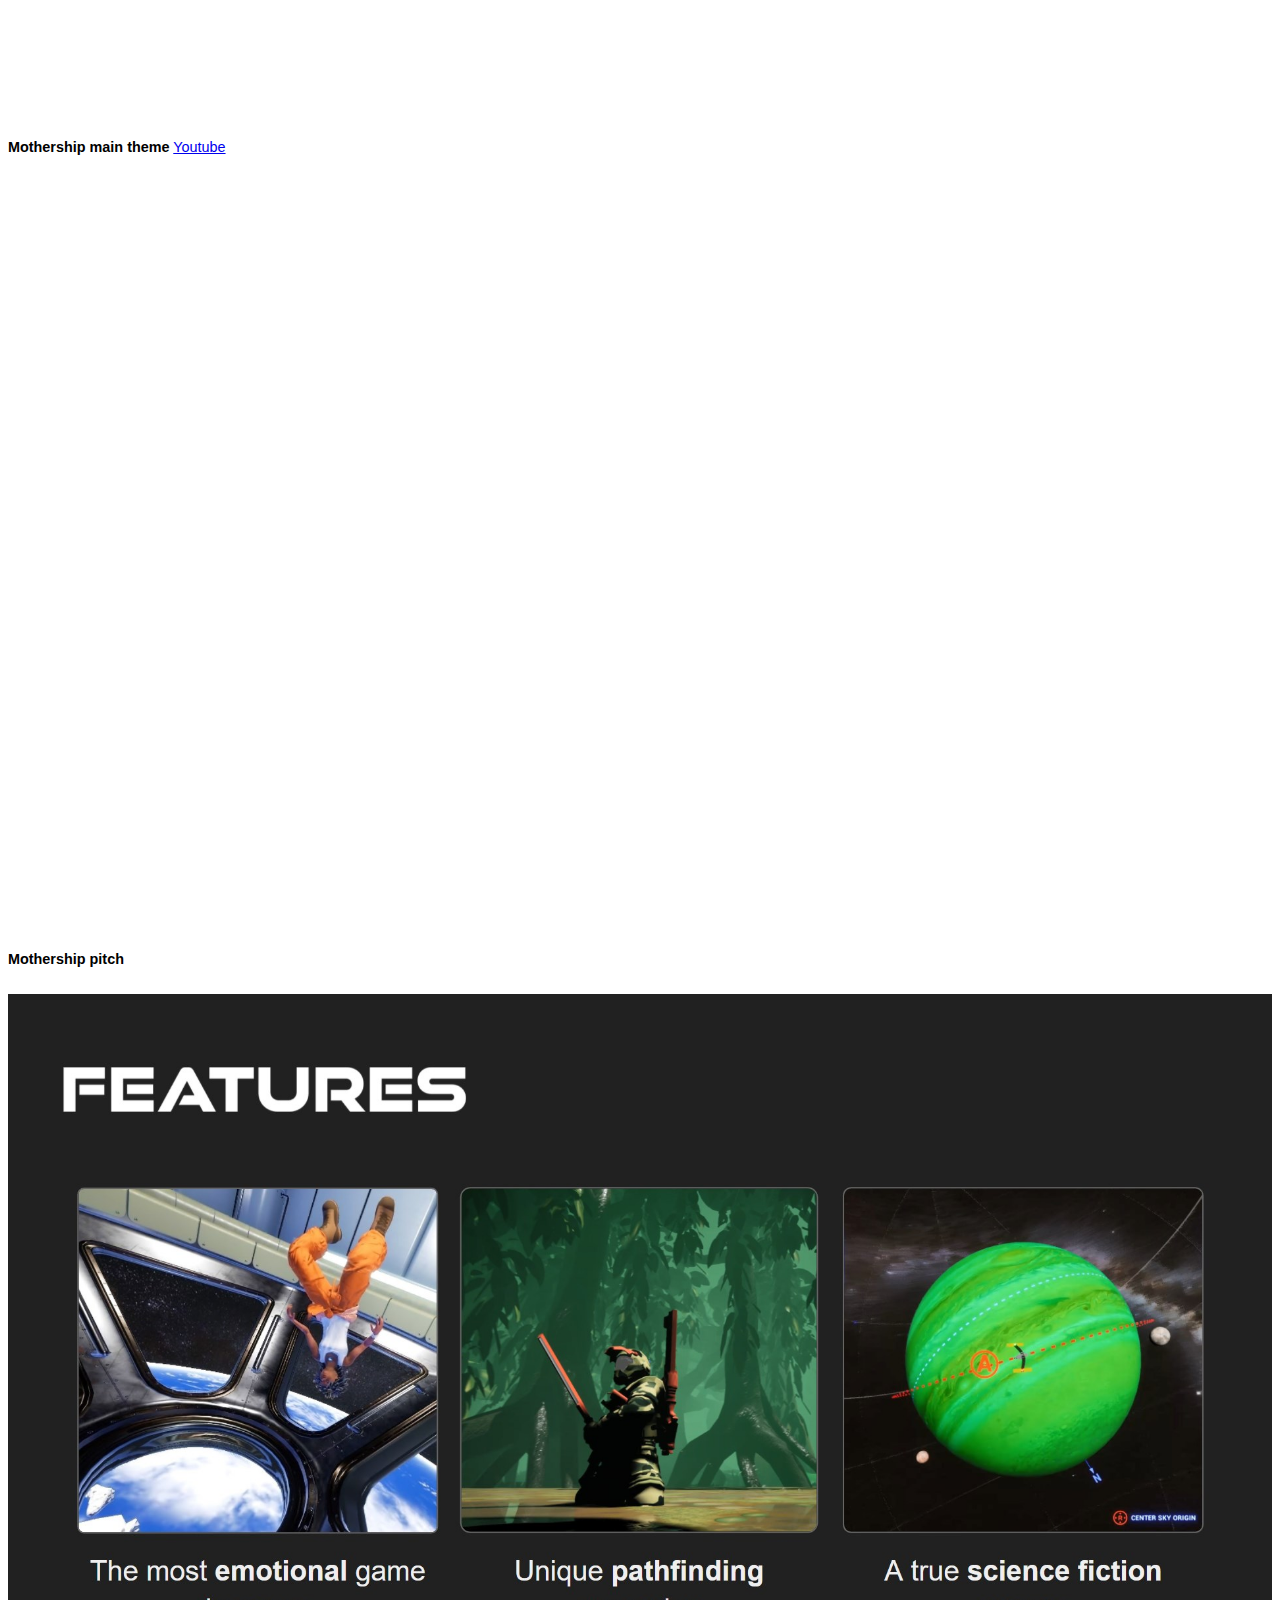
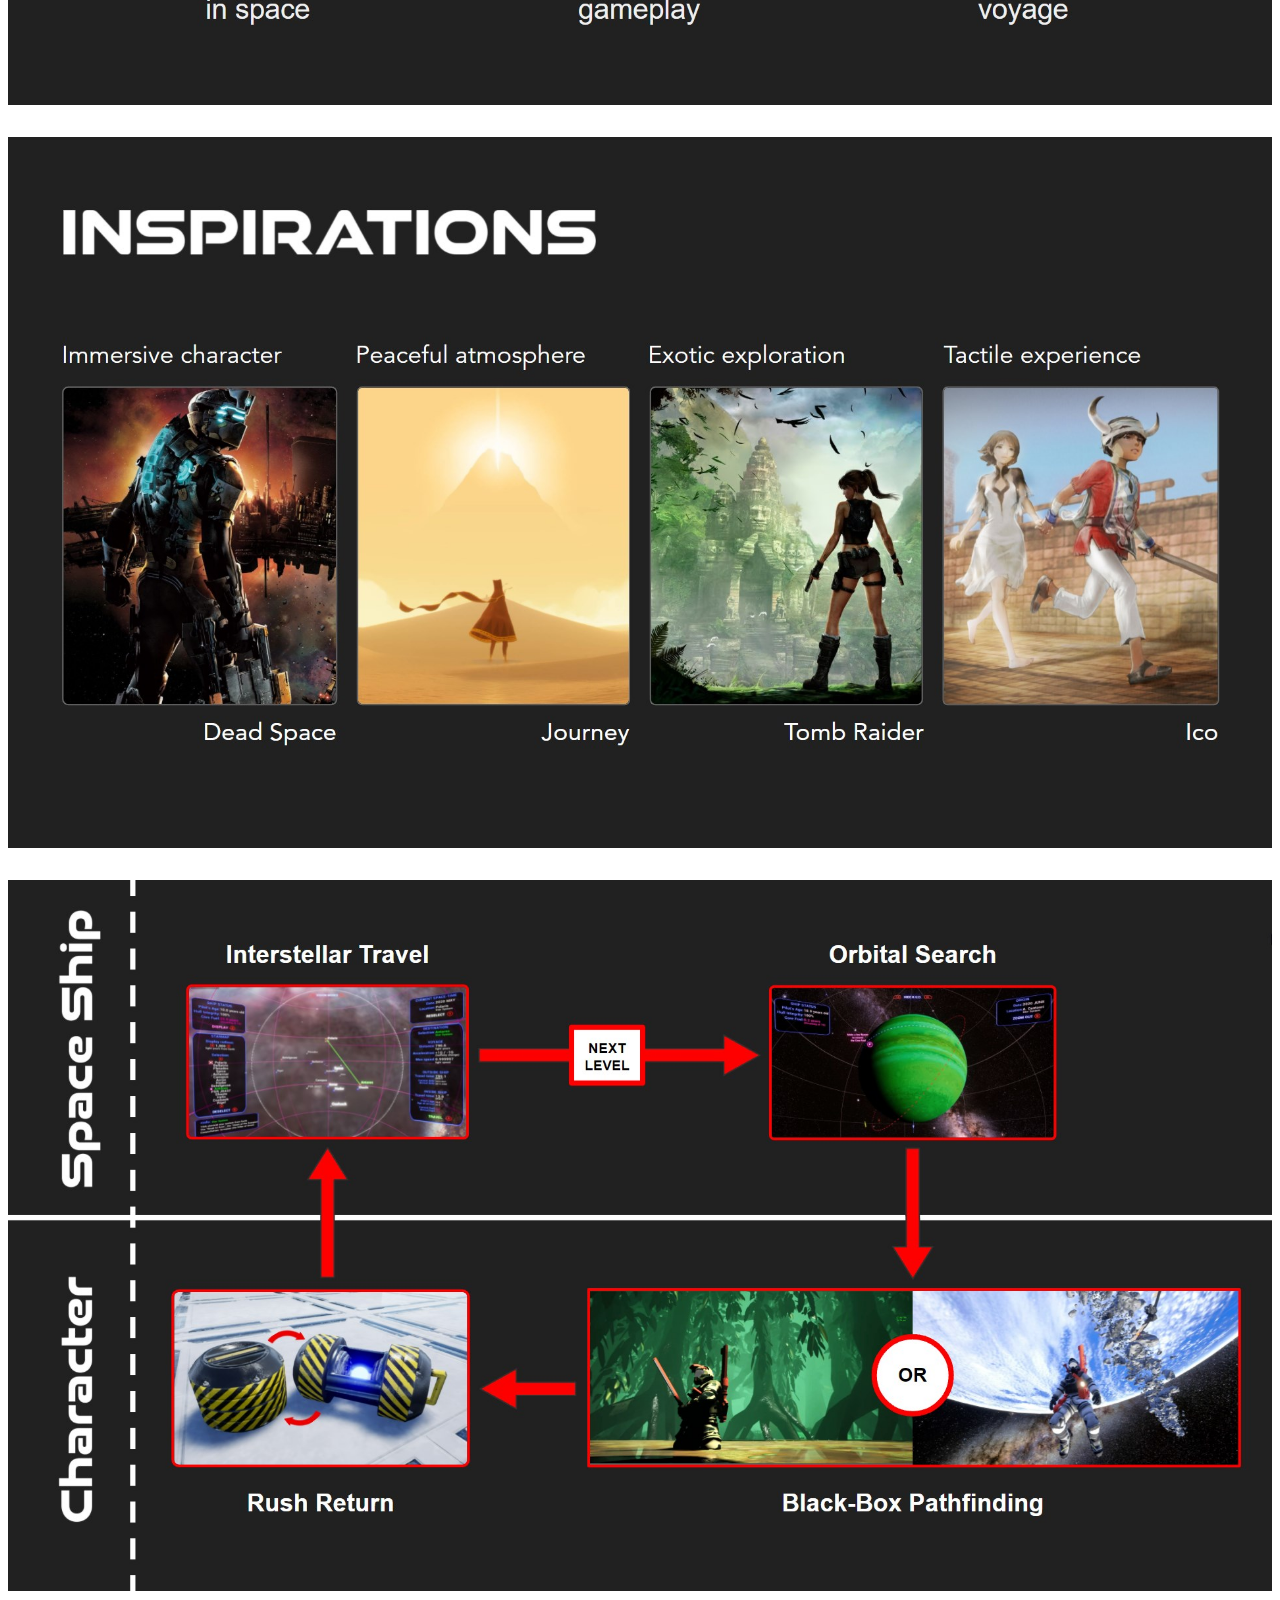
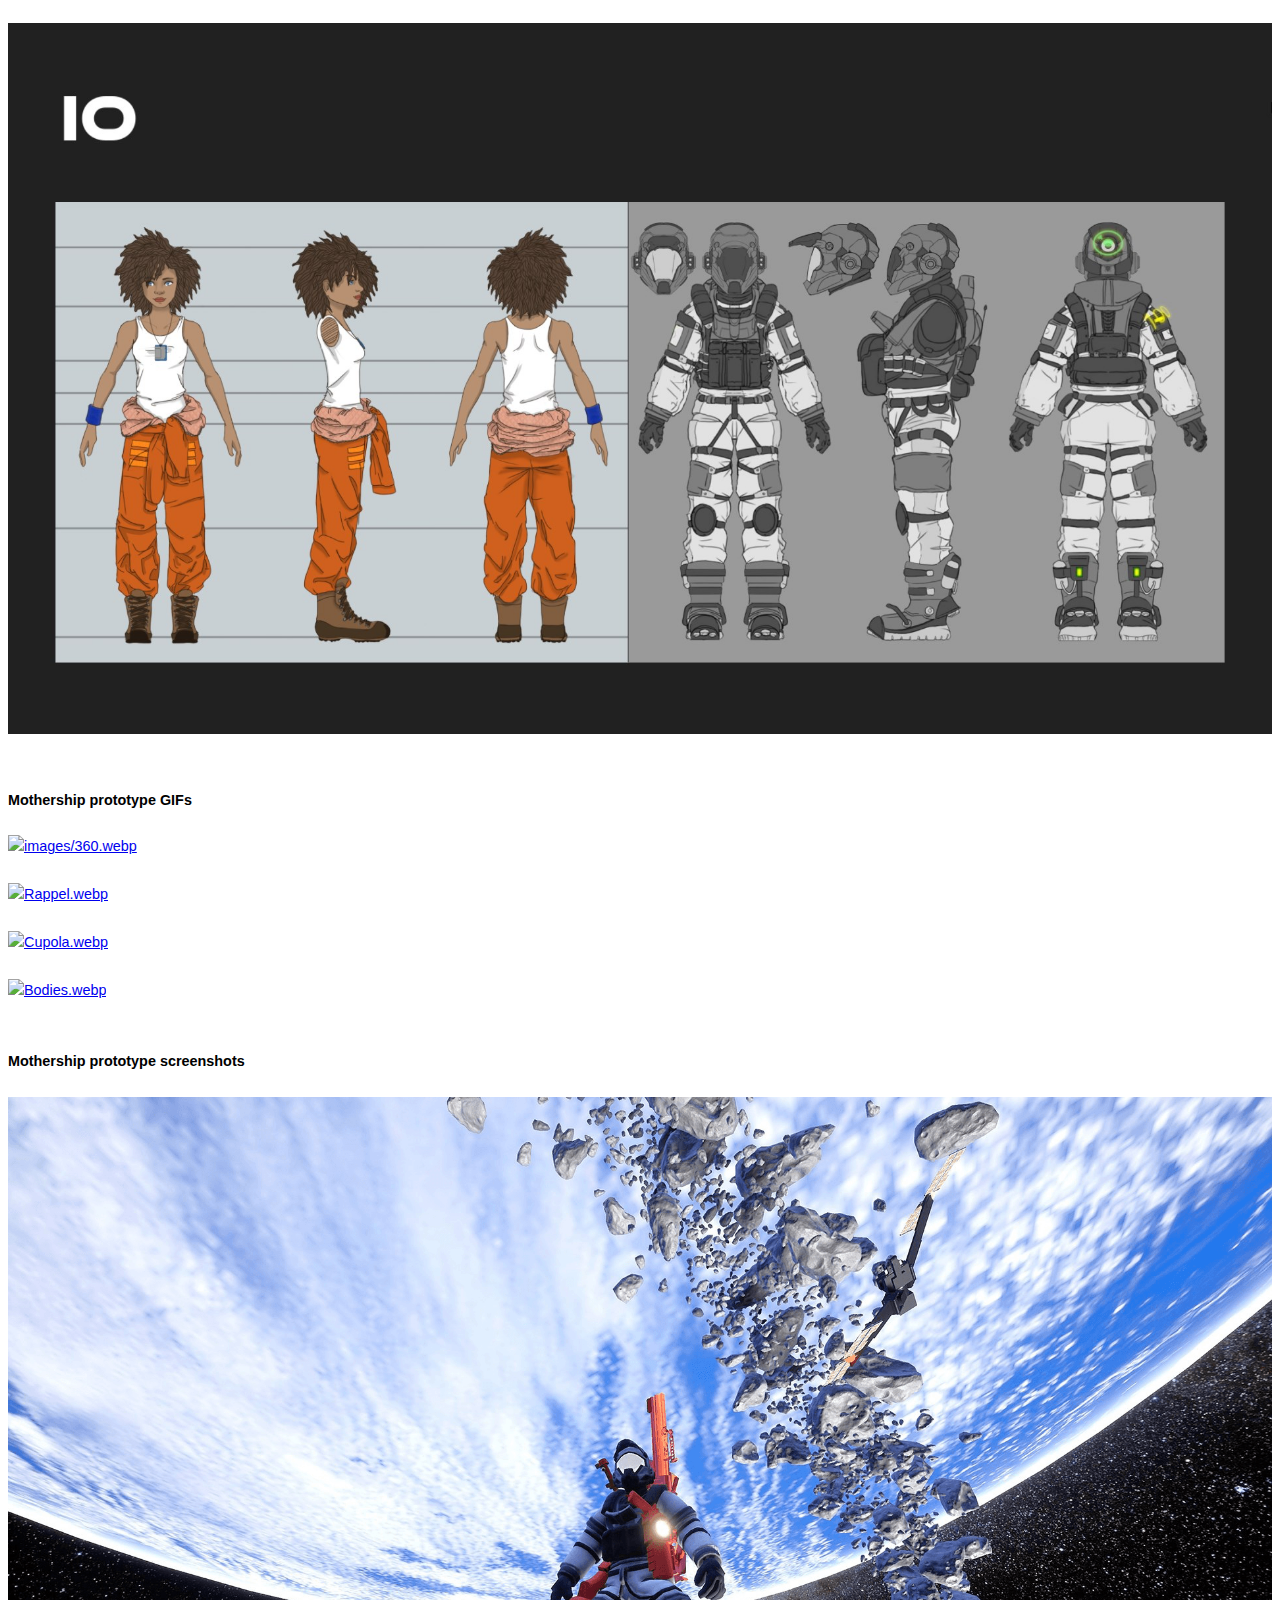
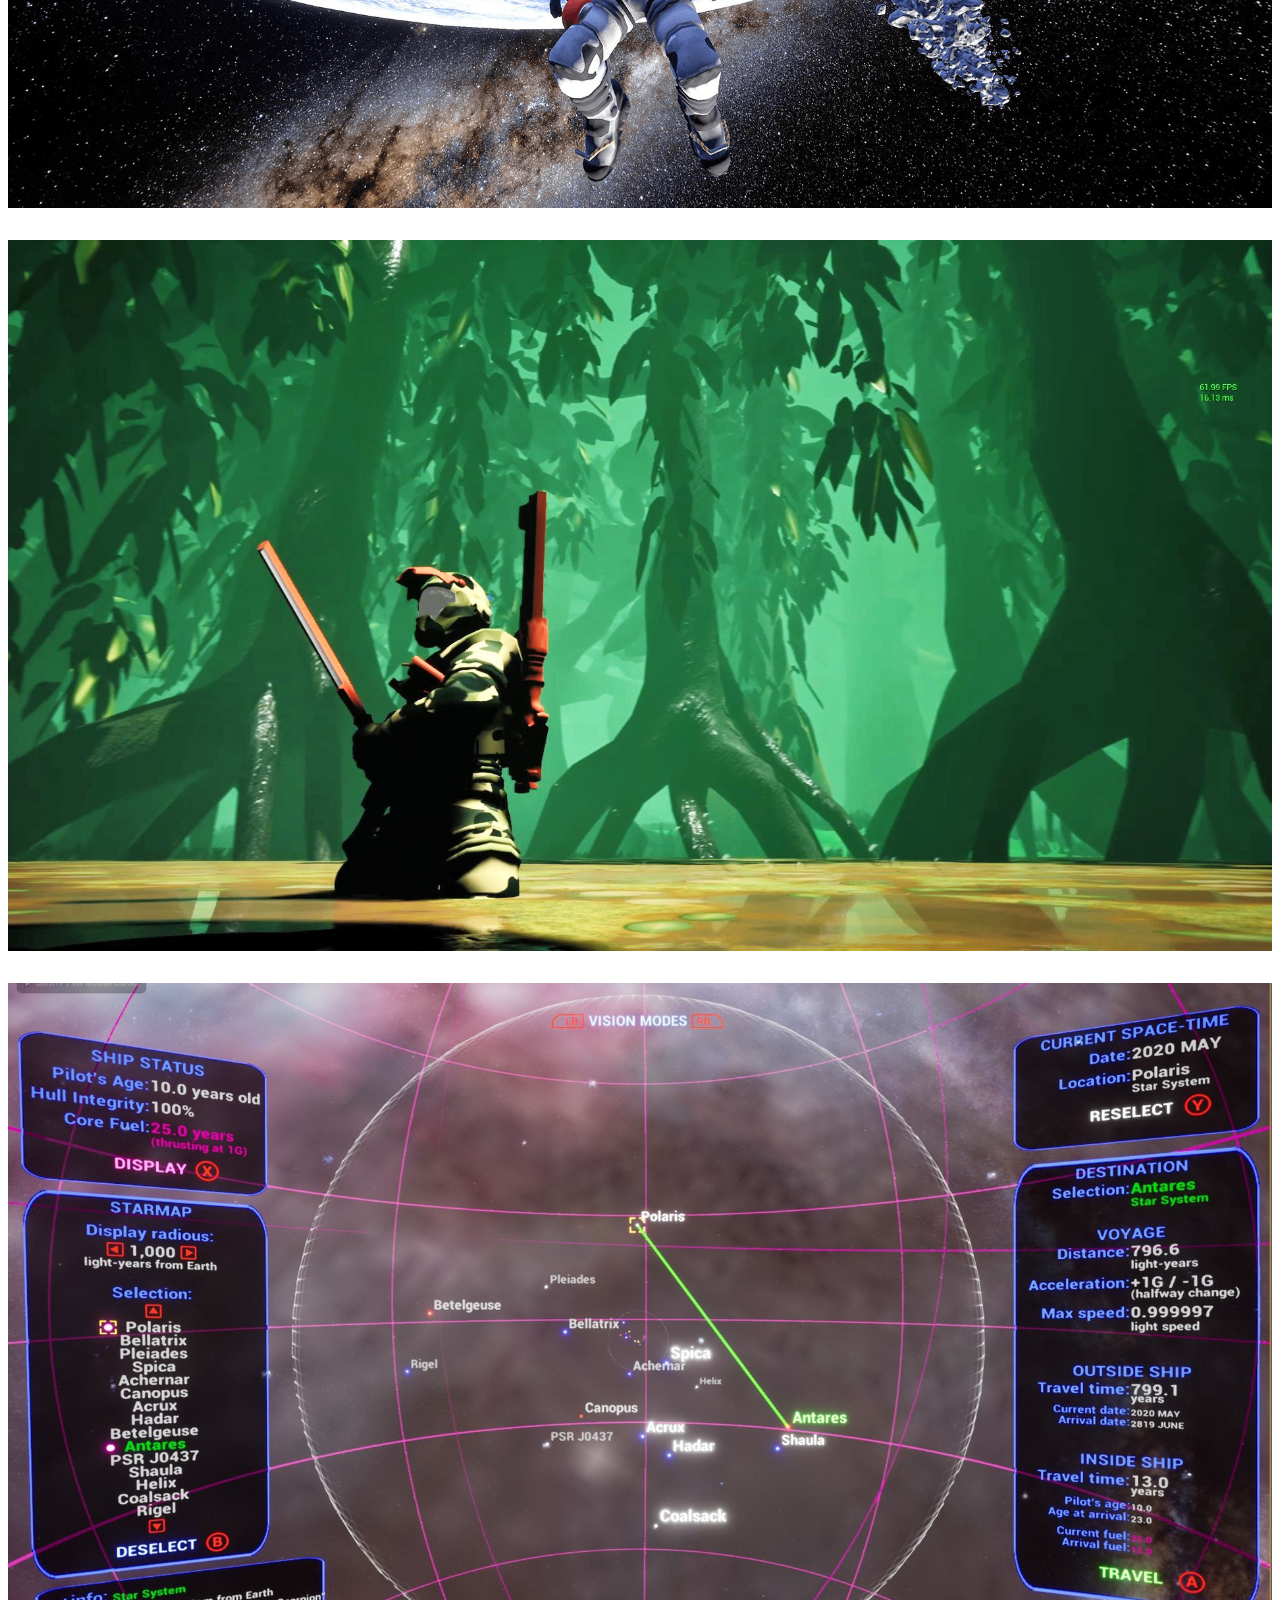
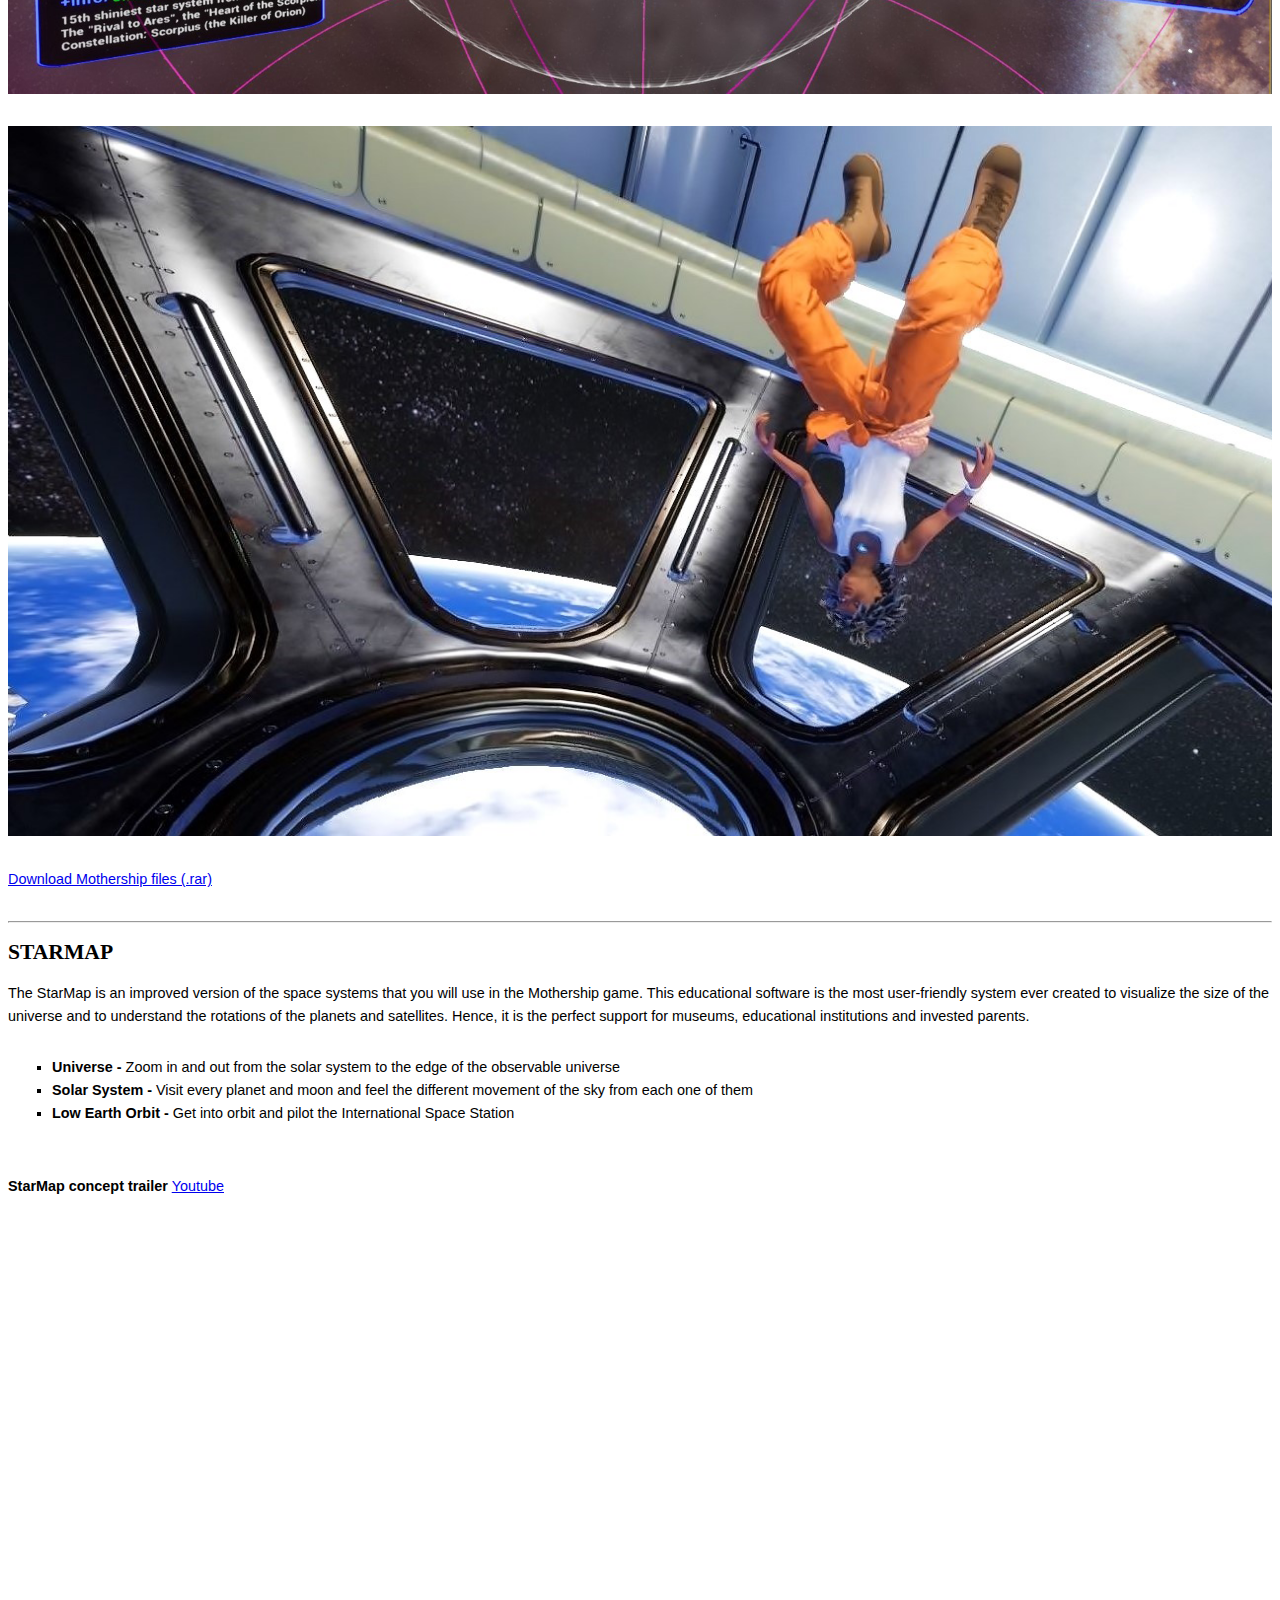
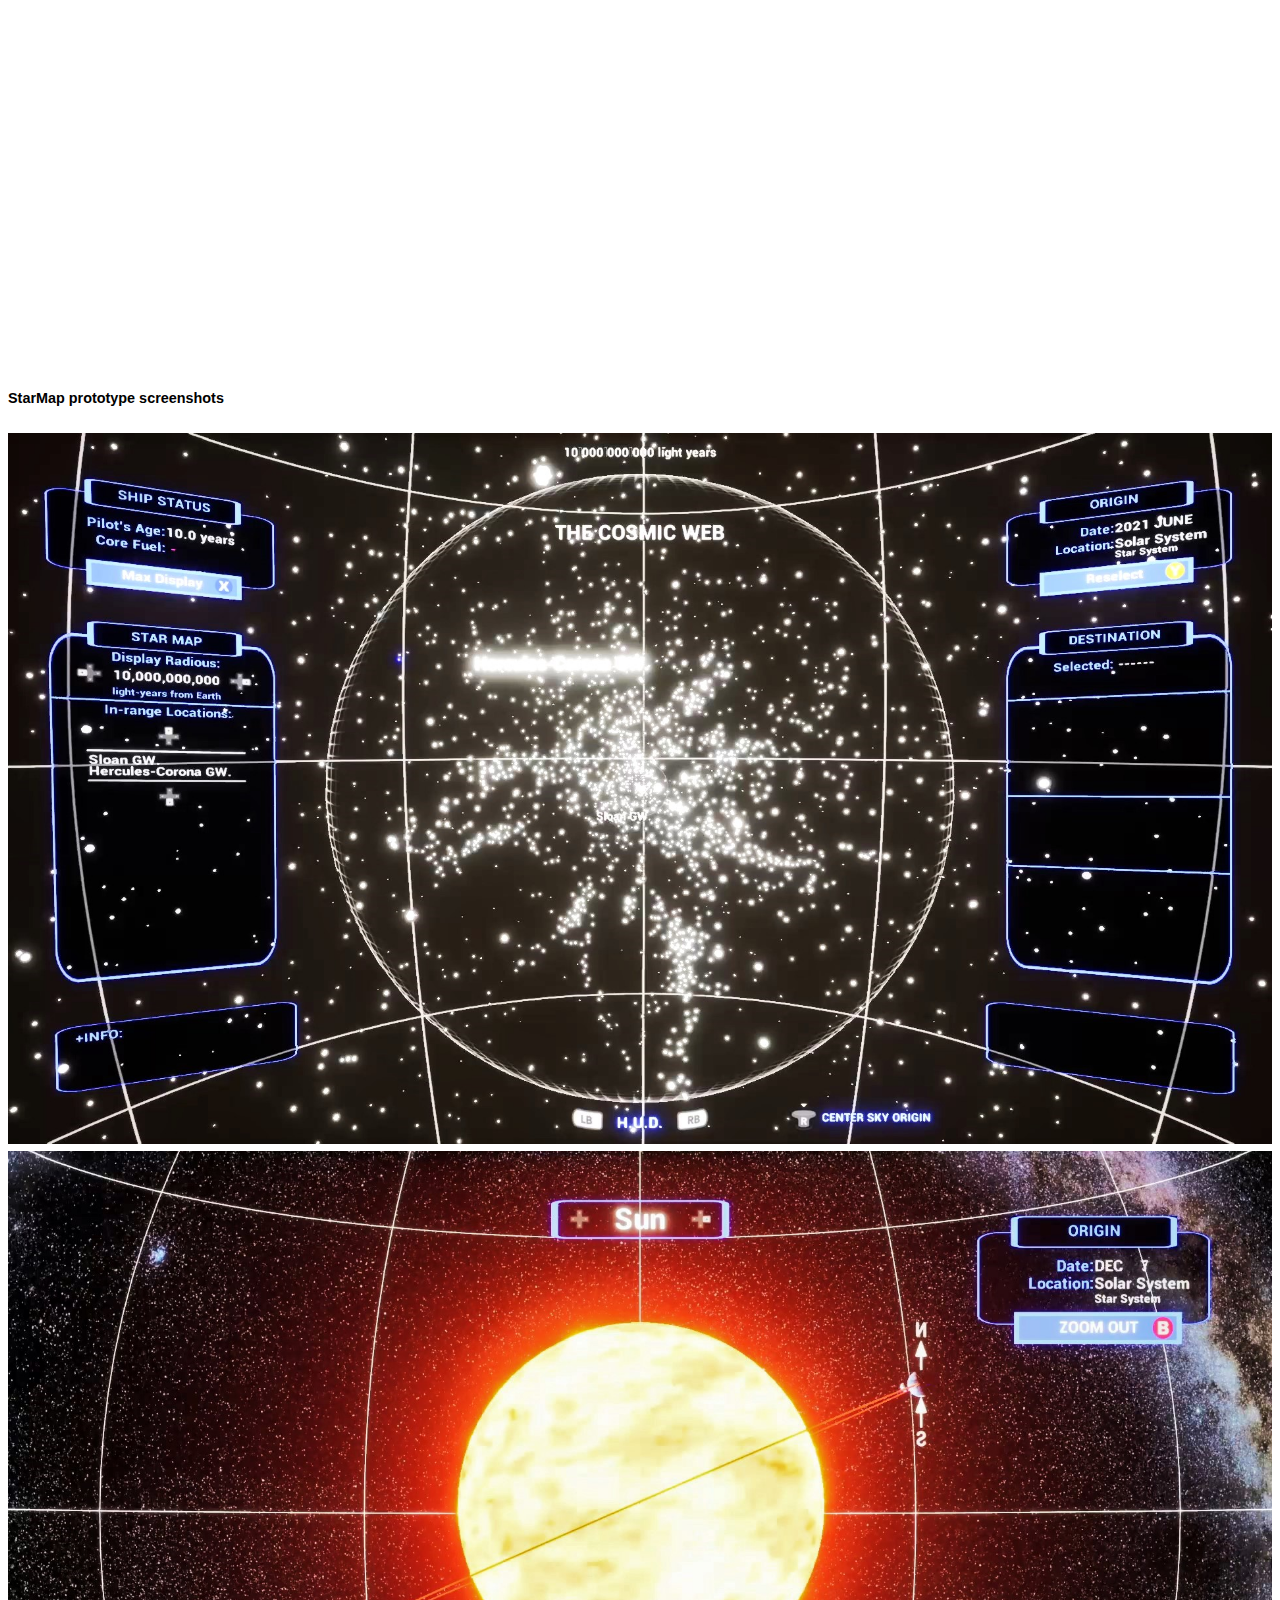
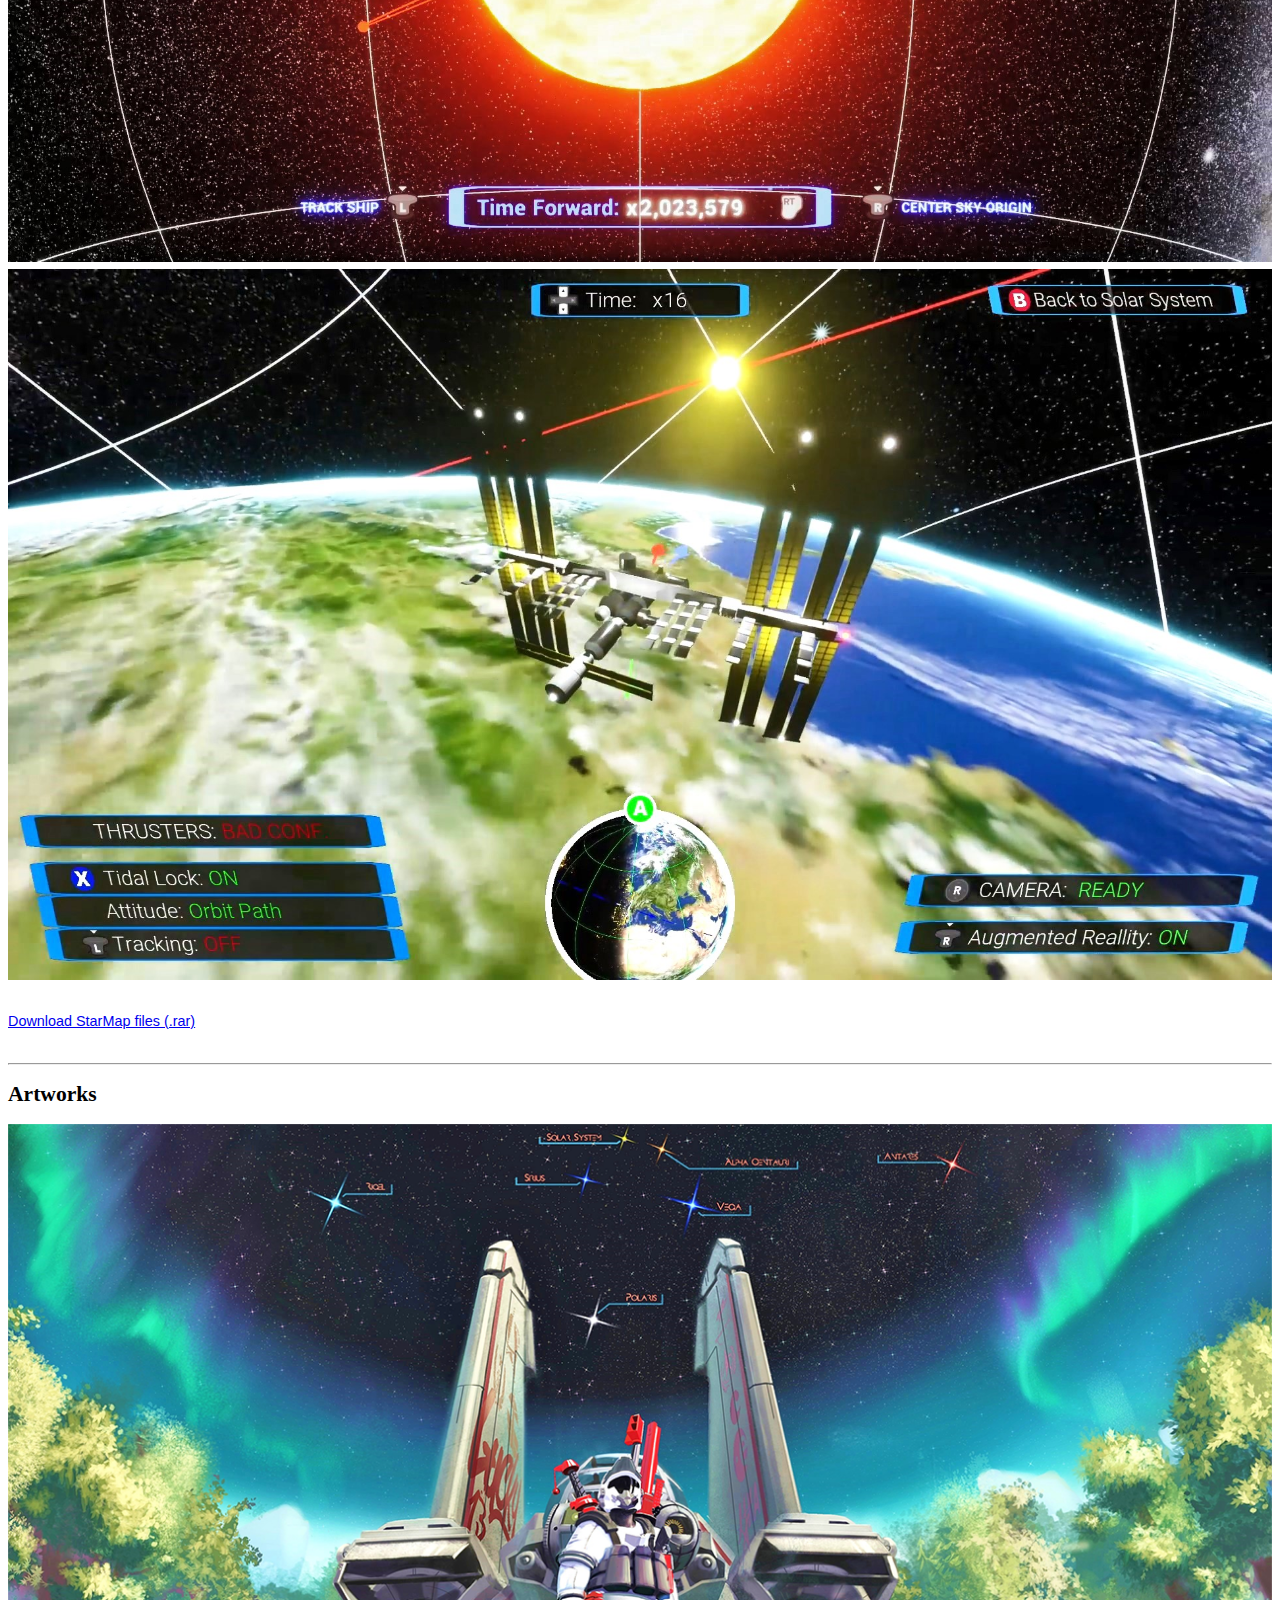
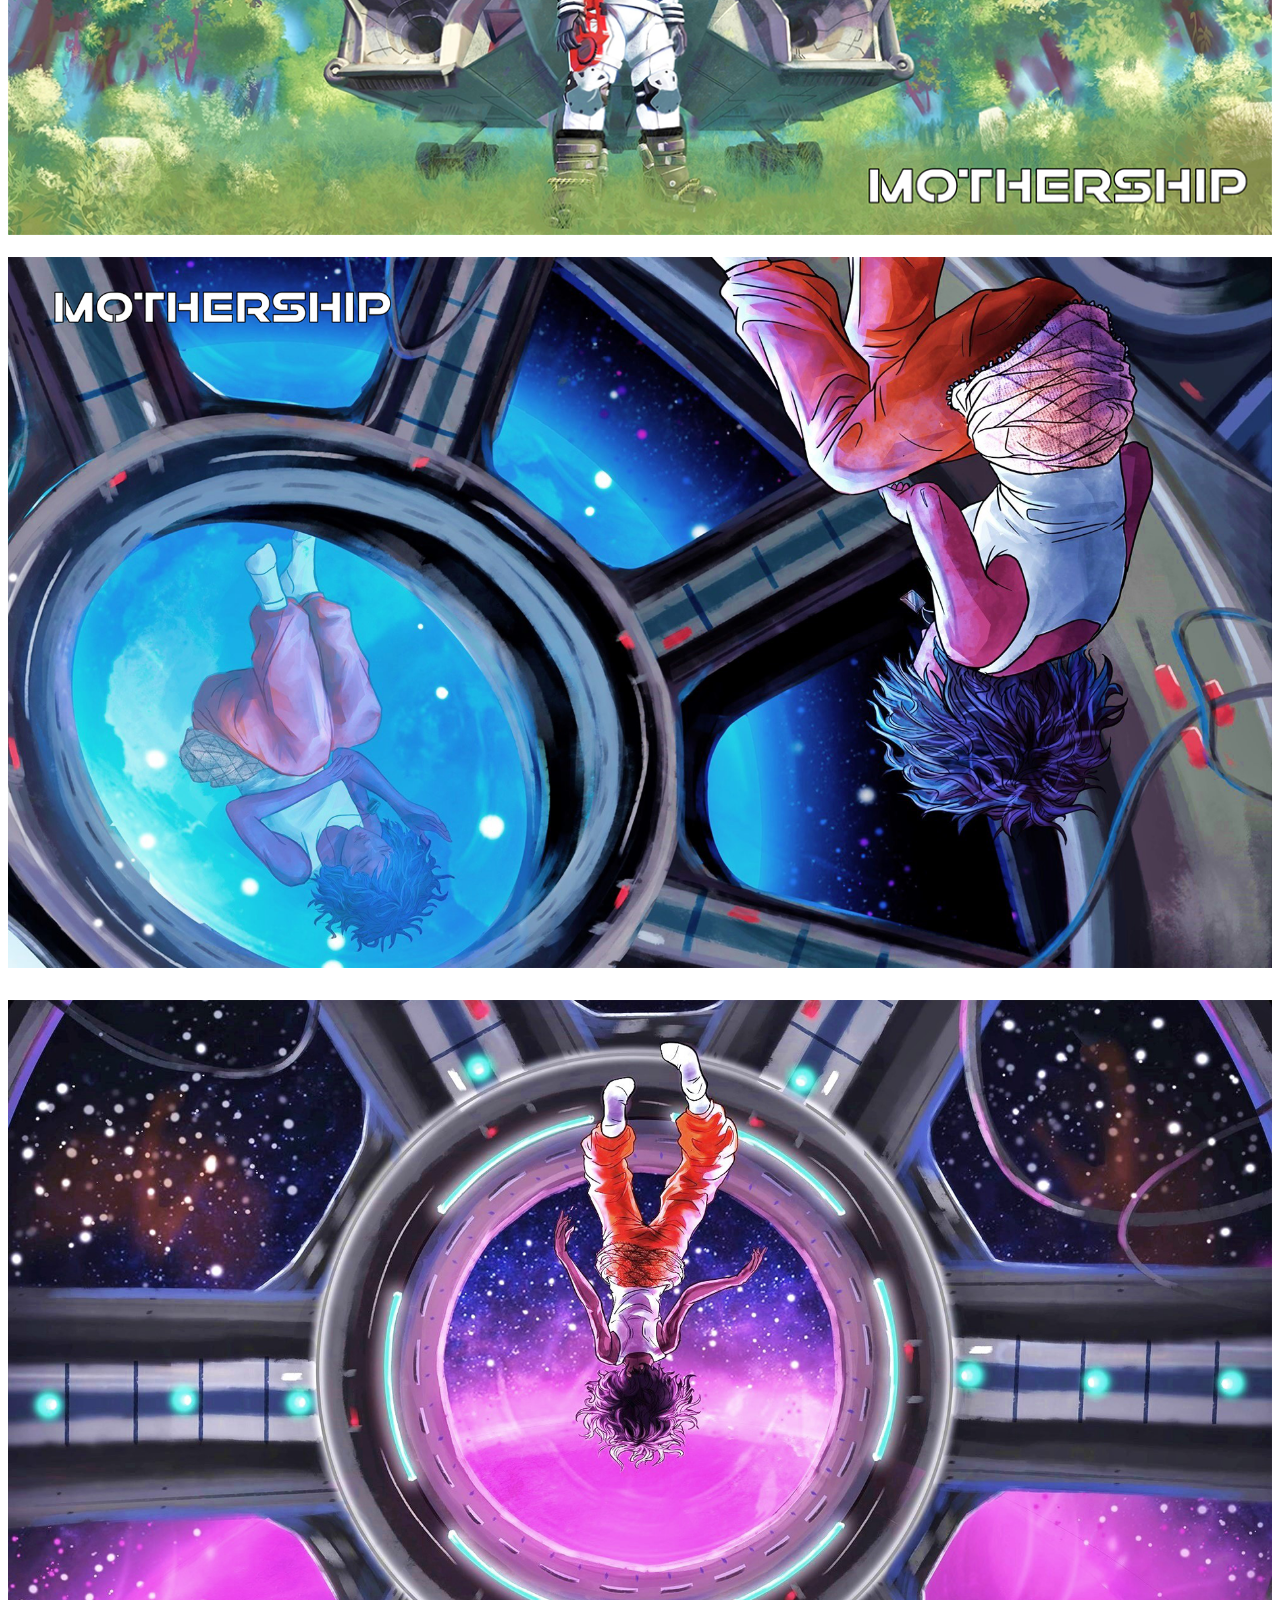
==== commit d9091130: "Add files via upload" ====
--- a/index_en.html
+++ b/index_en.html
@@ -9,13 +9,15 @@
 		<link href="style.css" rel="stylesheet" type="text/css">		
 
 		<style type="text/css">
-			
-			
-
-			
-
-.tomato a:link, .tomato a:visited  { text-decoration: none; color: #07d}
-
+			.steam {
+				height: 190px;
+				position: relative;
+				margin-top: 20px;
+				margin-bottom: 20px;
+			}
+						
+
+			.tomato a:link, .tomato a:visited  { text-decoration: none; color: #07d}
 
 
 
@@ -286,7 +288,11 @@
 							Mothership will be our first videogame. It is a 3D sci-fi adventure game with a dreamy atmosphere. You will incarnate a space explorer who will travel across the real star systems of our own galaxy looking for other space refugees like her, to live in peace. During your search you will track the Black-Boxes’ signals of huge crashed spaceships (the Motherships) in order to recover its fuel and be able to continue searching deeper into space. This game is about pathfinding in handcrafted awe-inspiring worlds overcoming some hidden environmental dangers and rush moments.
 							
 								<br/><br/>
-					
+				
+
+							<div class="uk-responsive-width steam" >
+								<iframe src="https://store.steampowered.com/widget/1818290/" frameborder="0" width="646" height="190"></iframe>
+							</div>
 
 
 							Adventure :
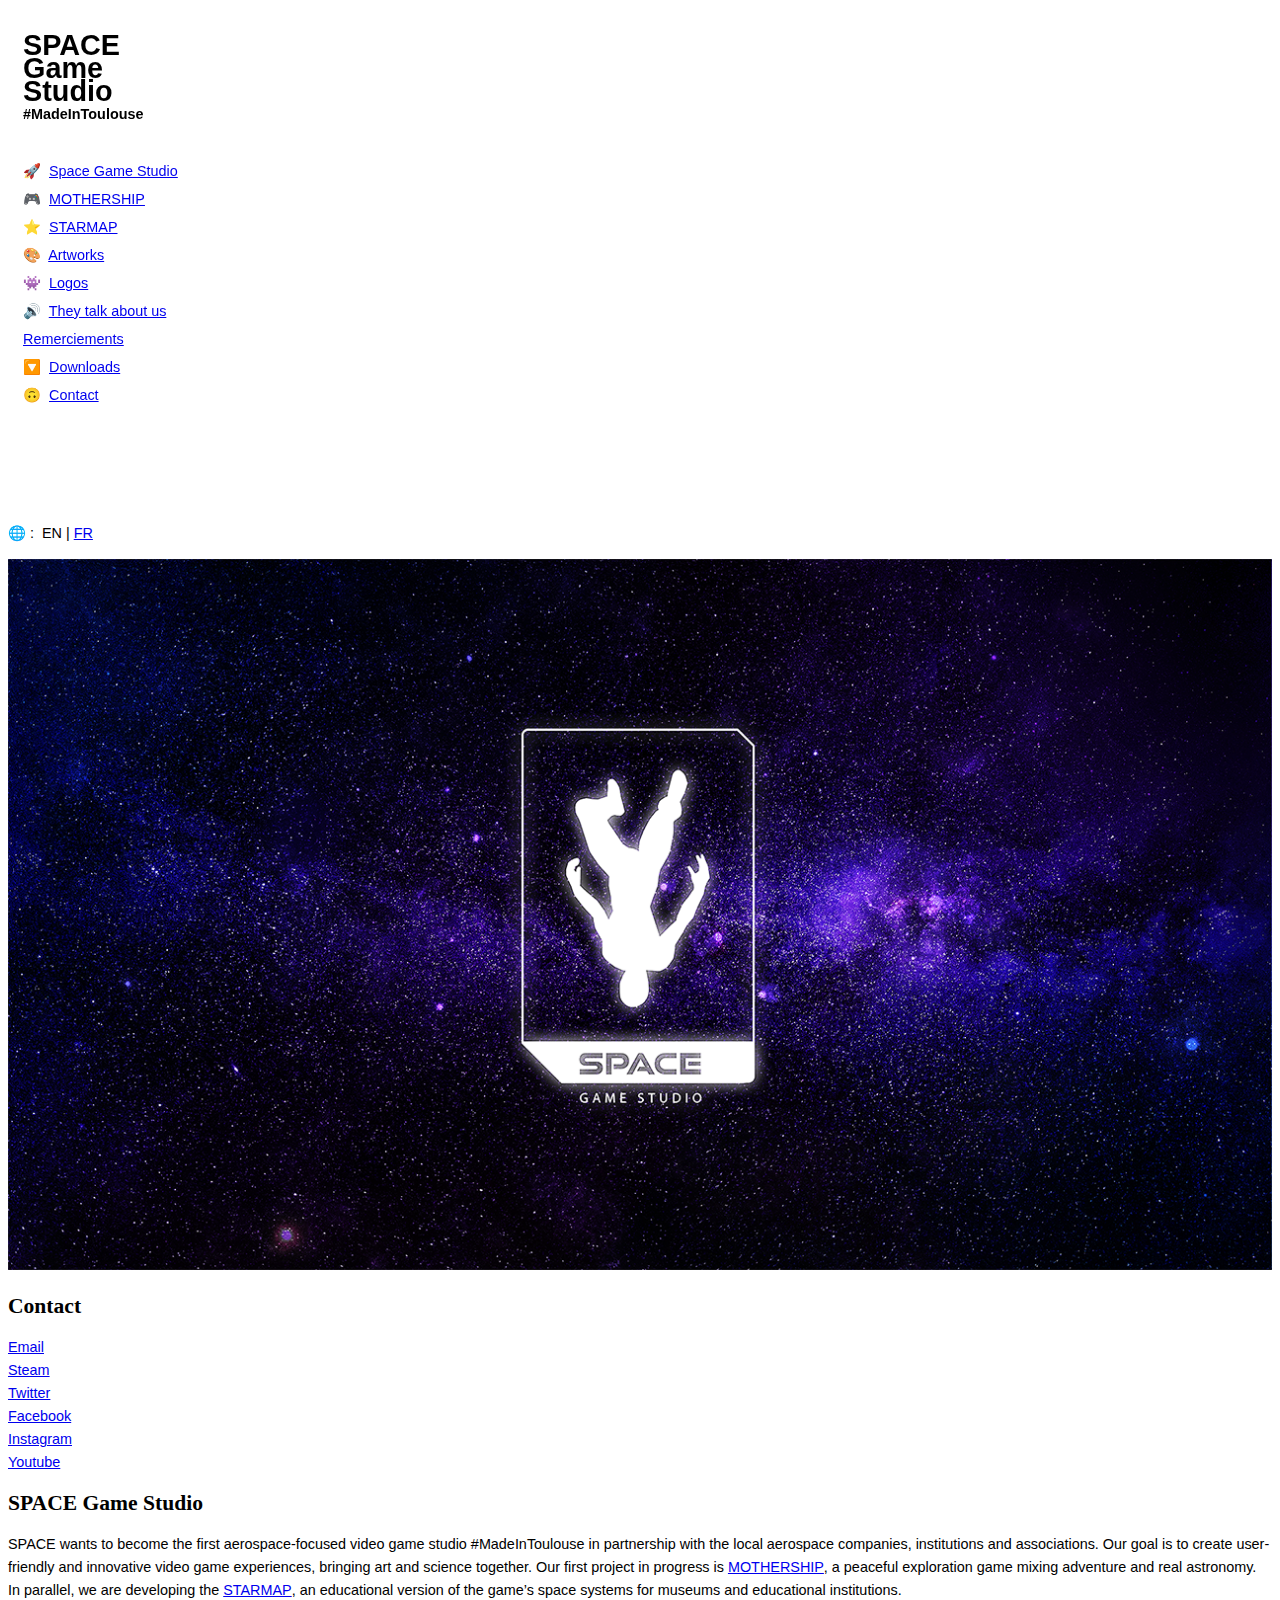
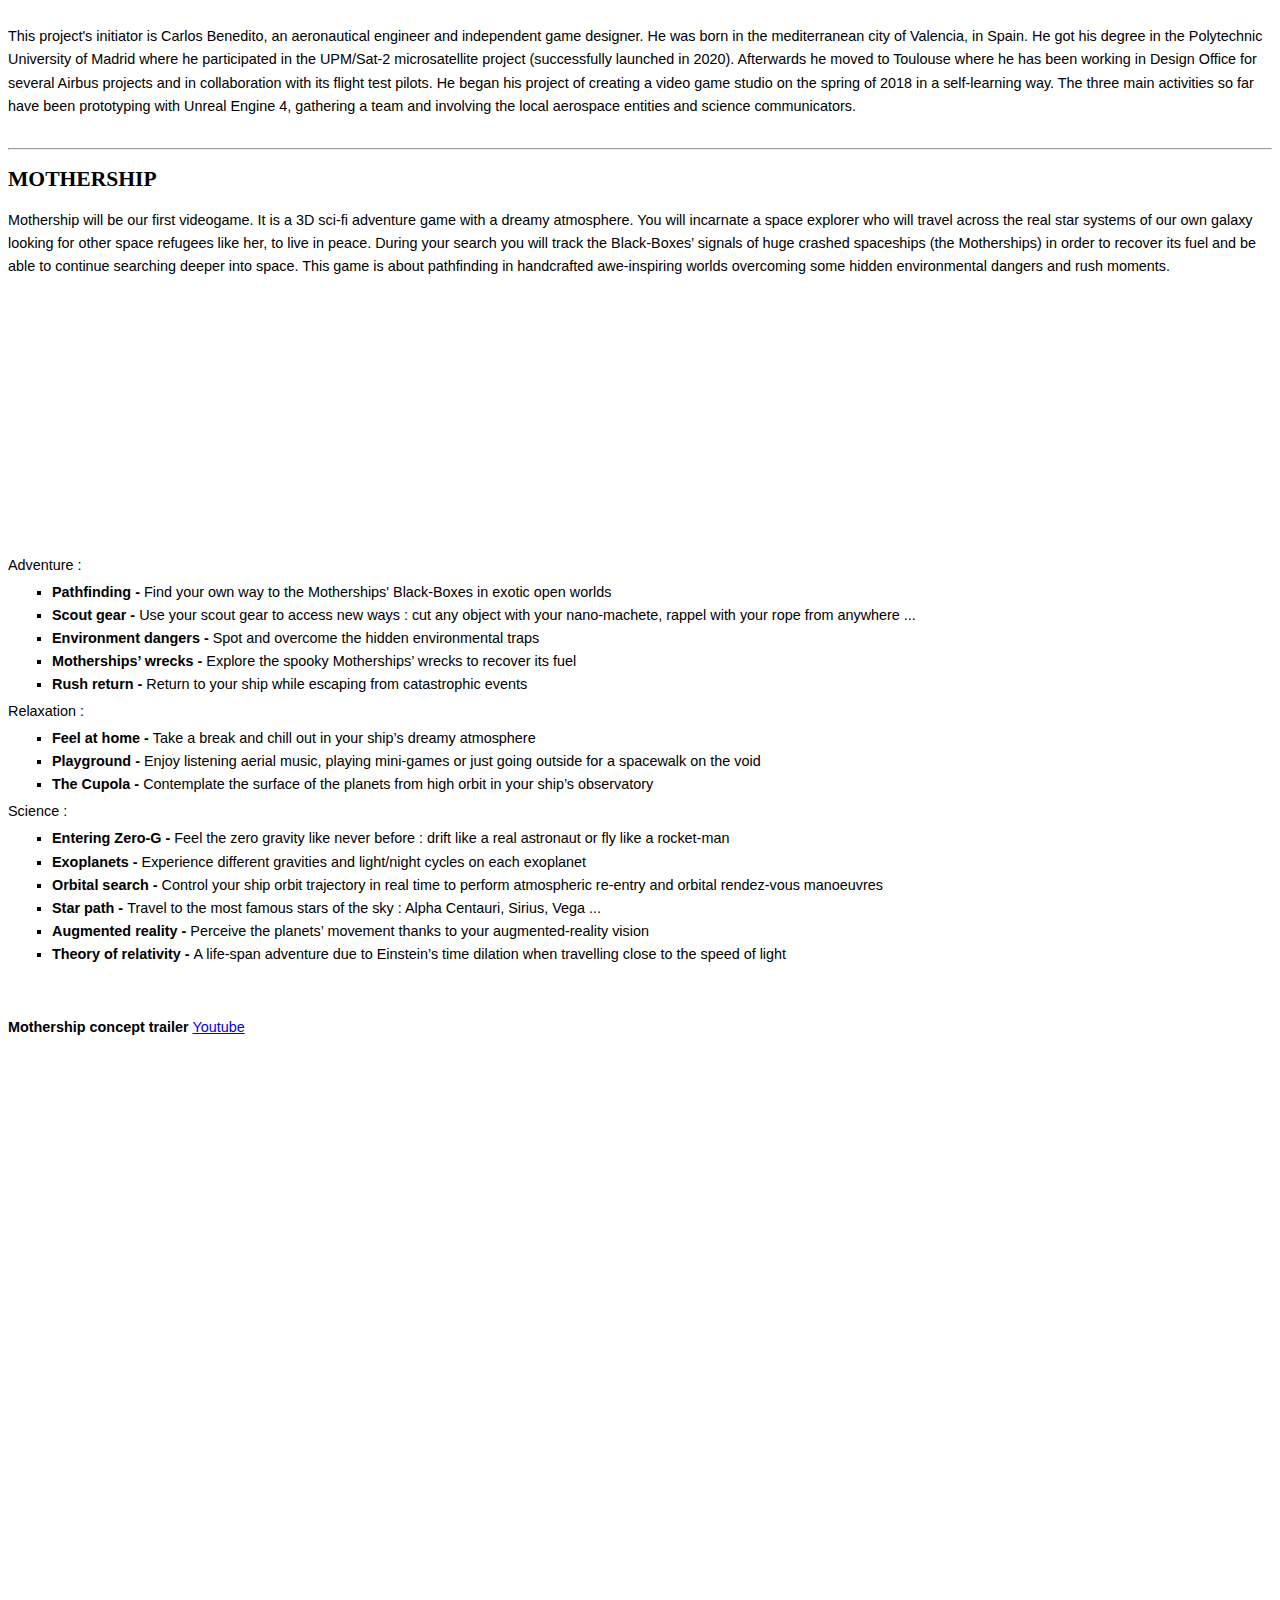
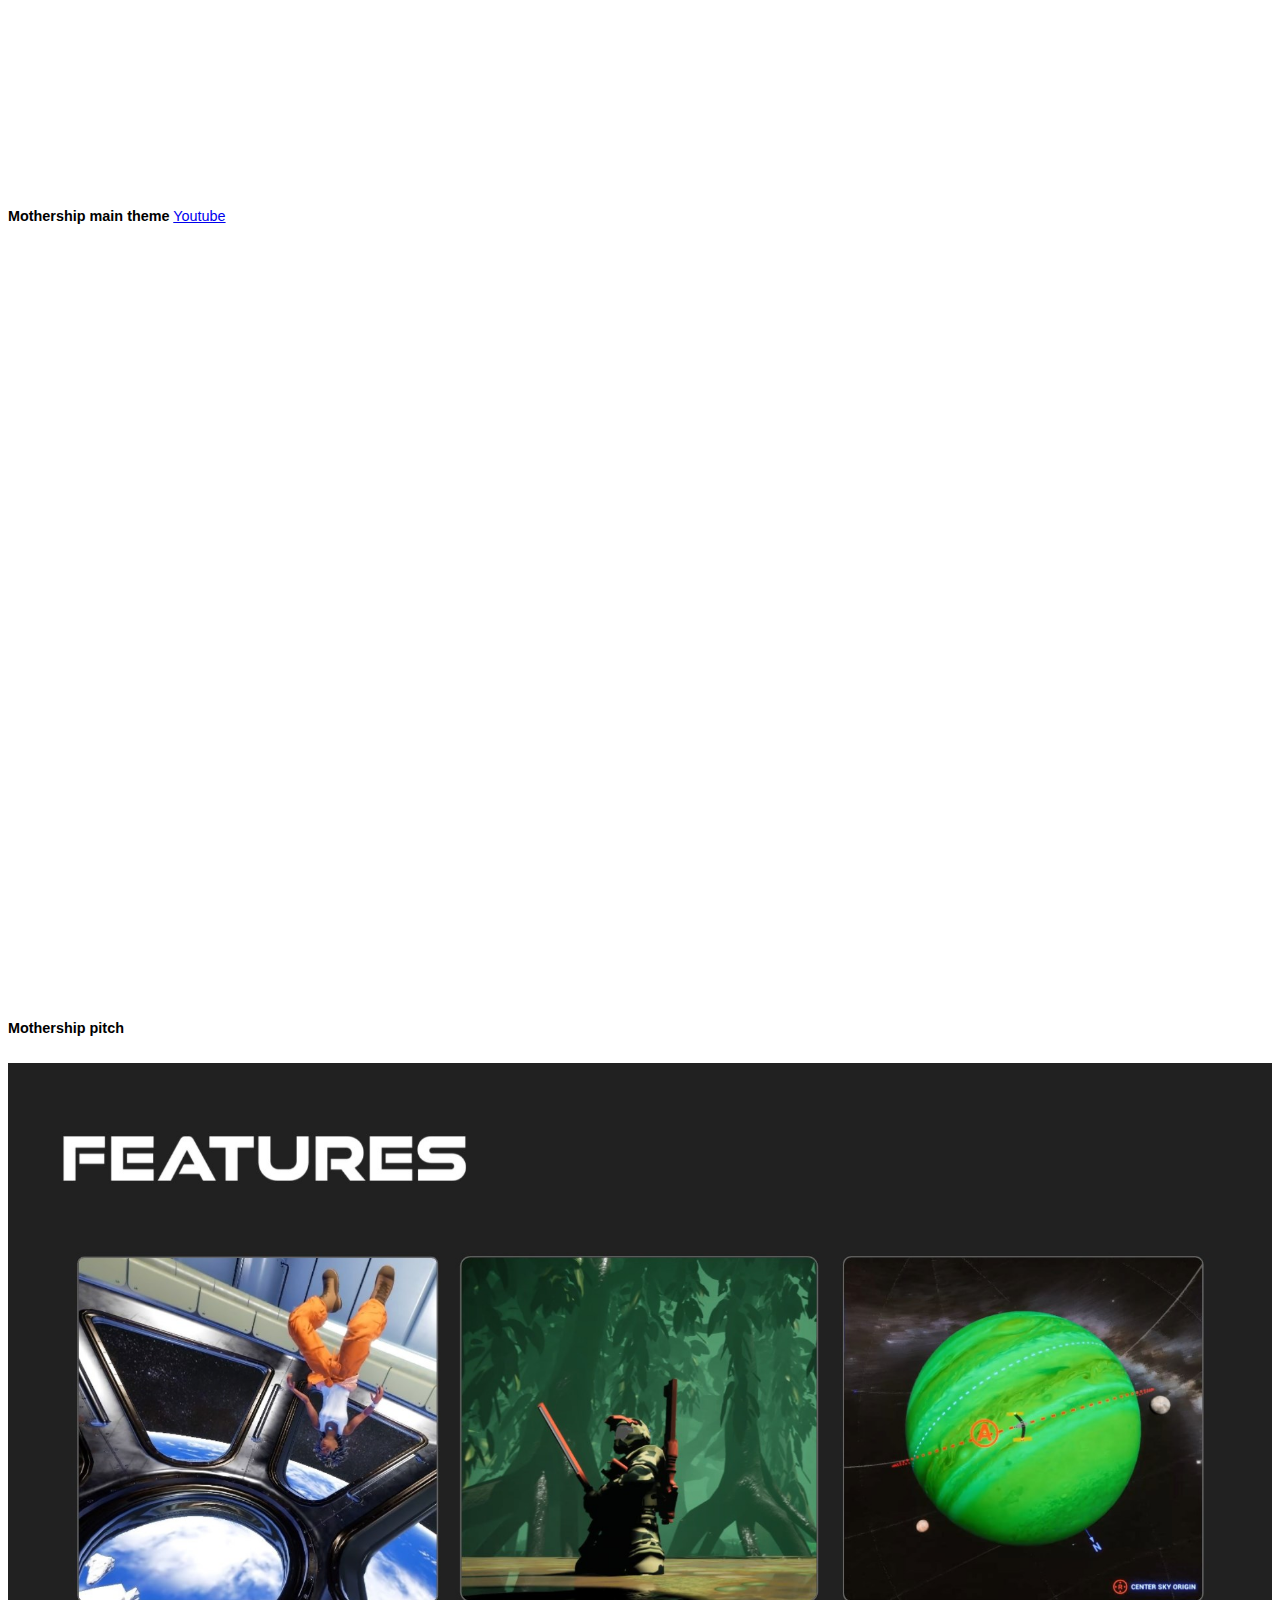
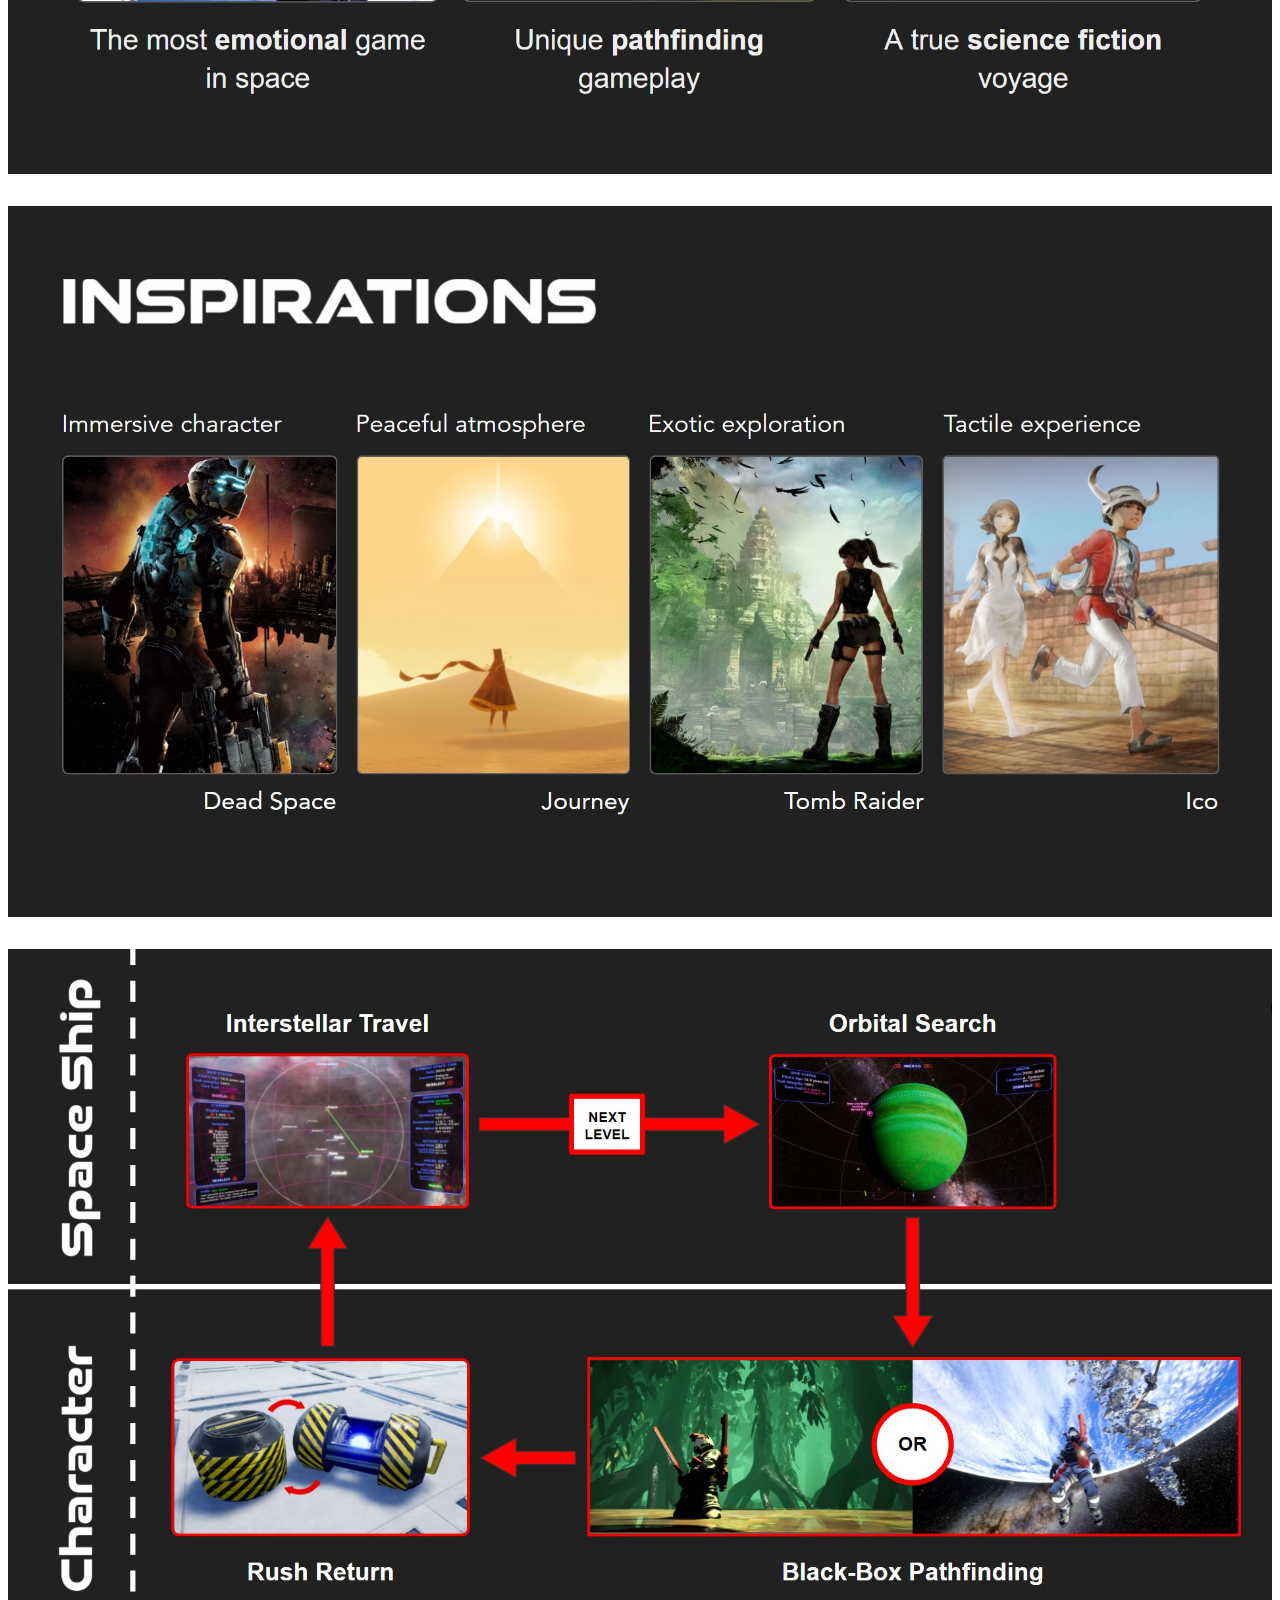
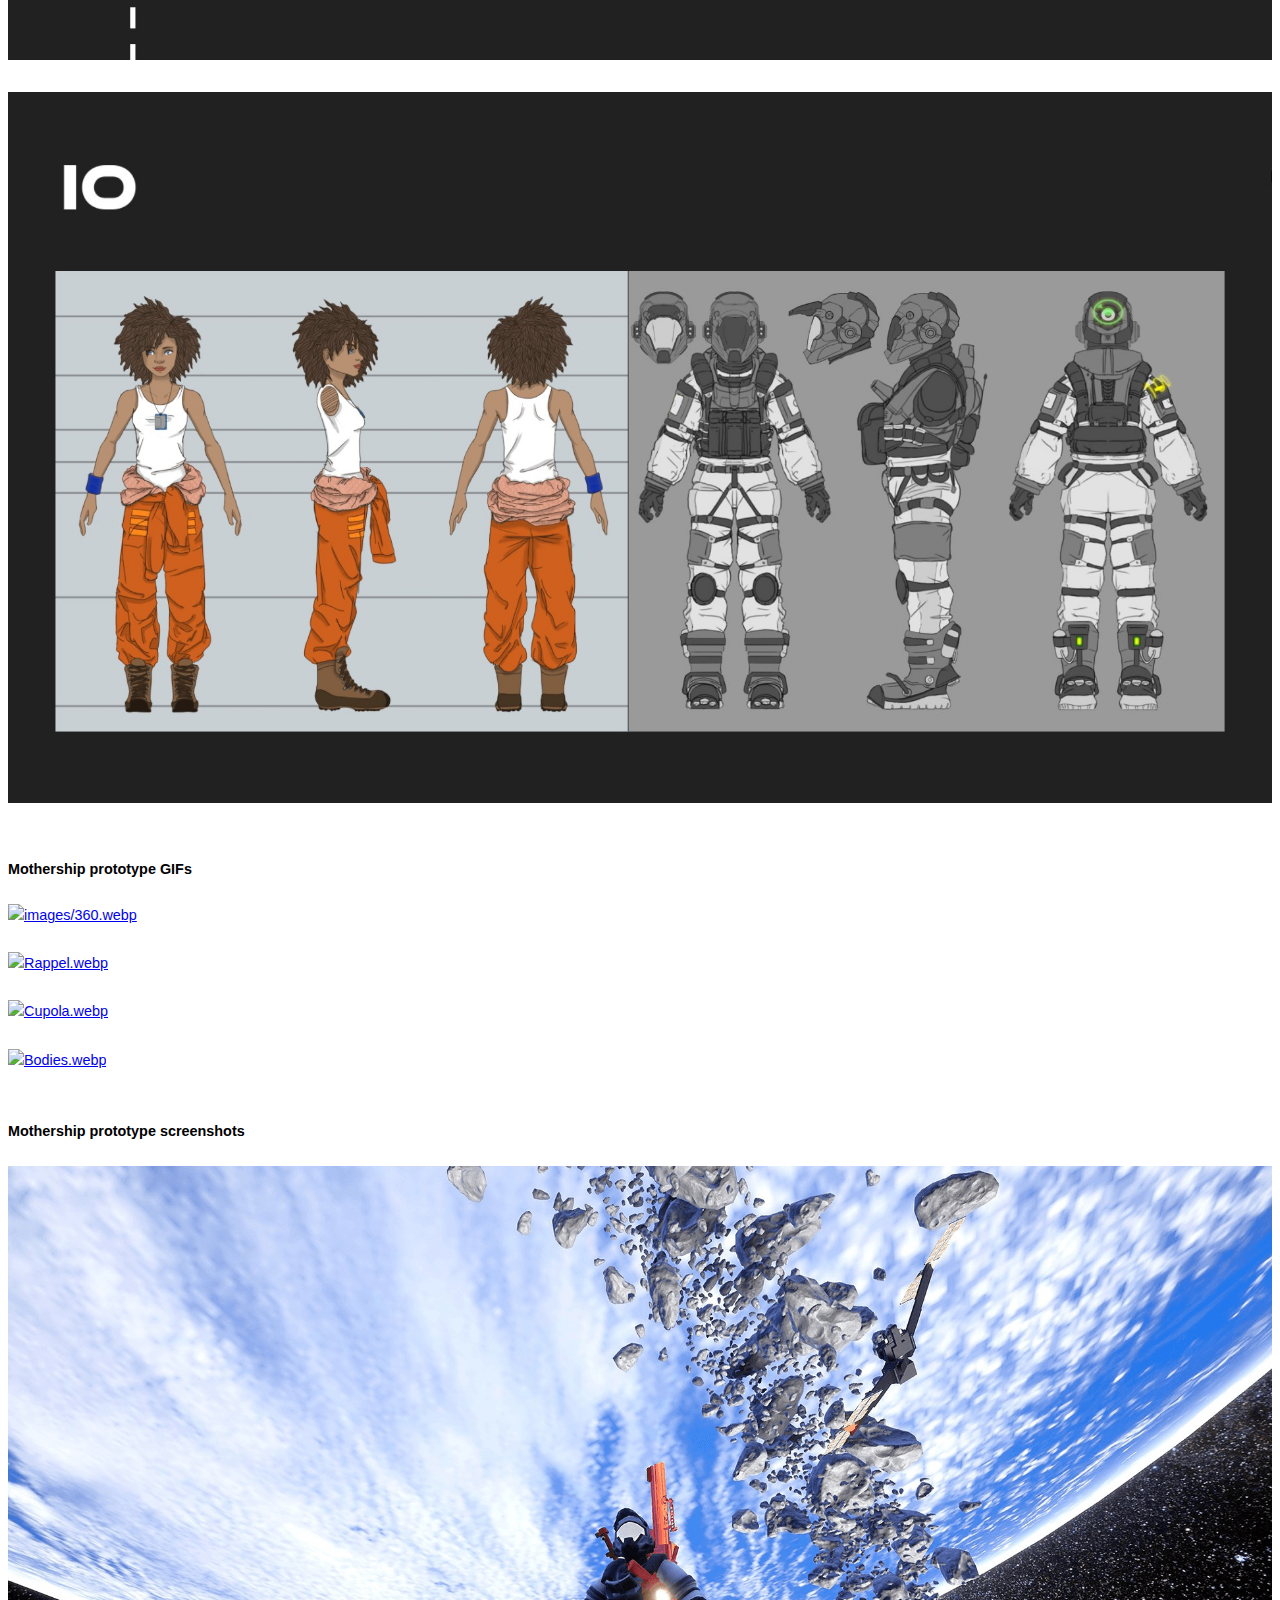
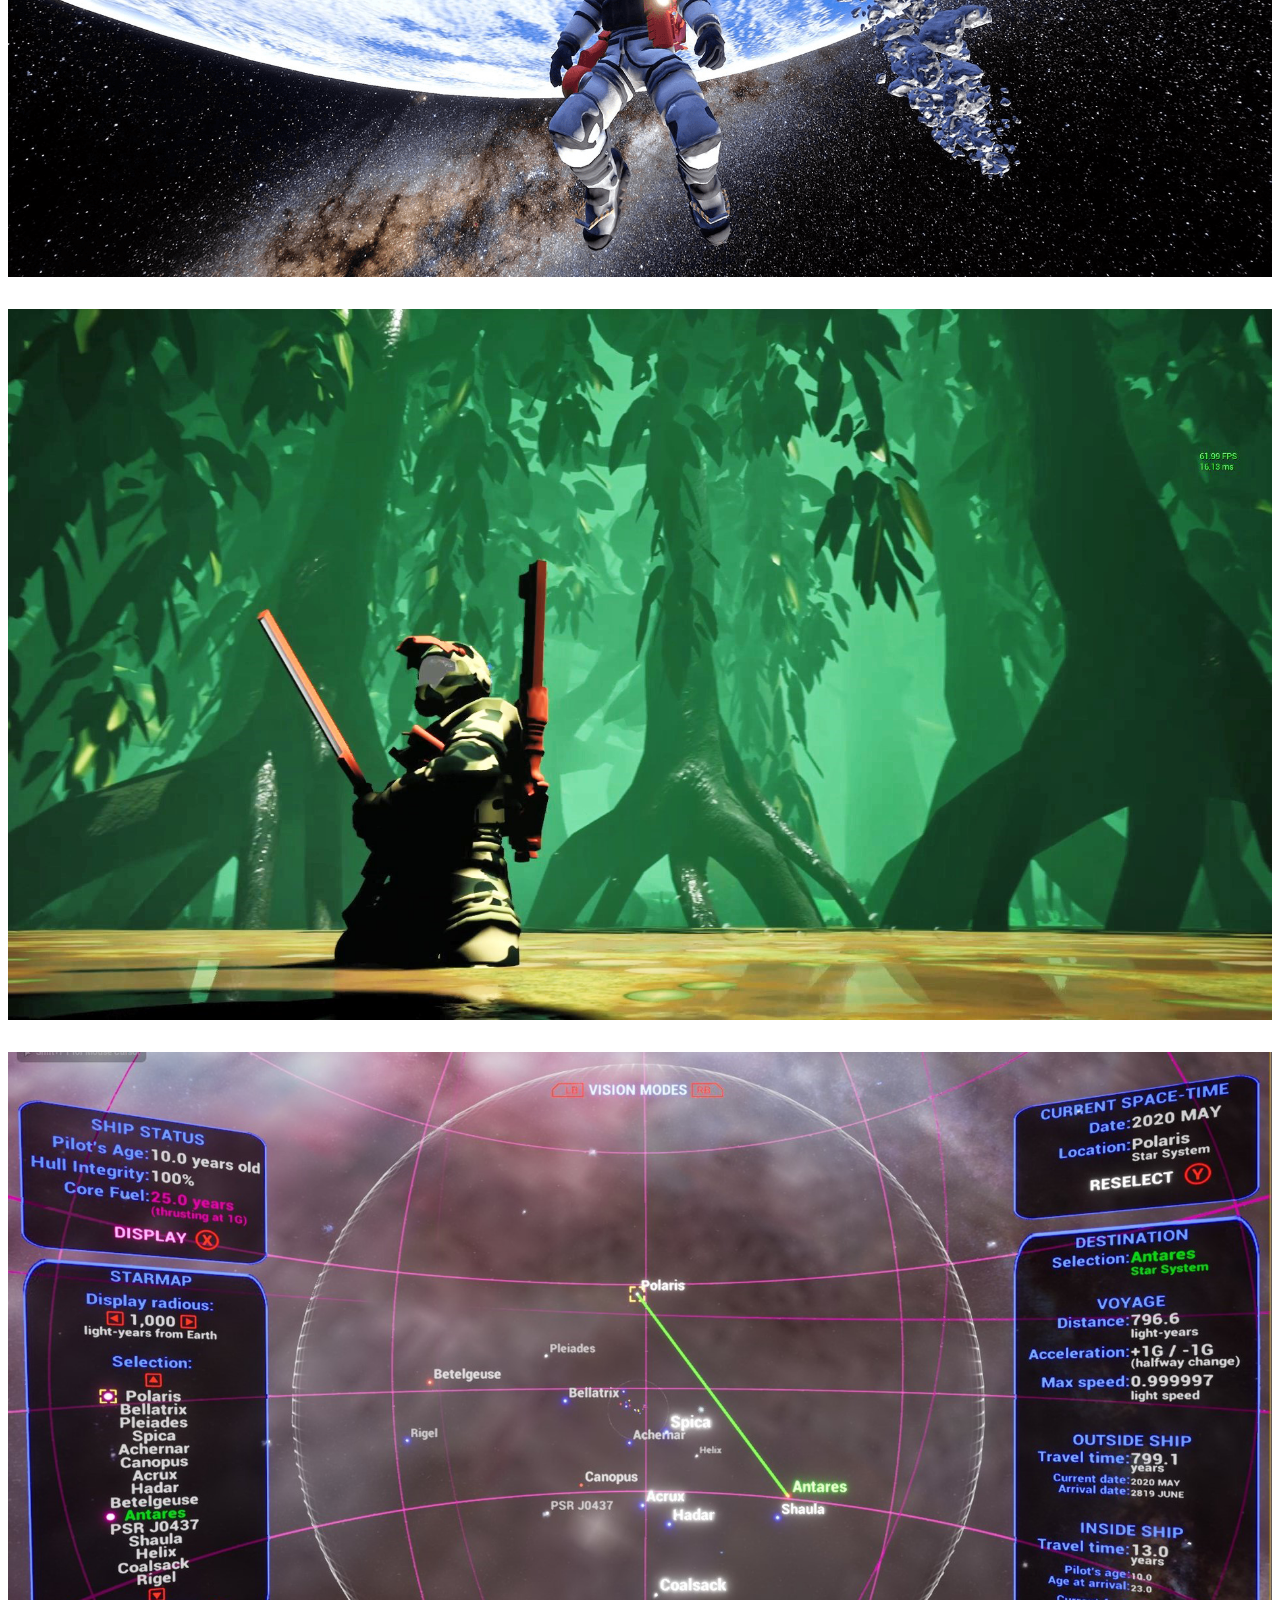
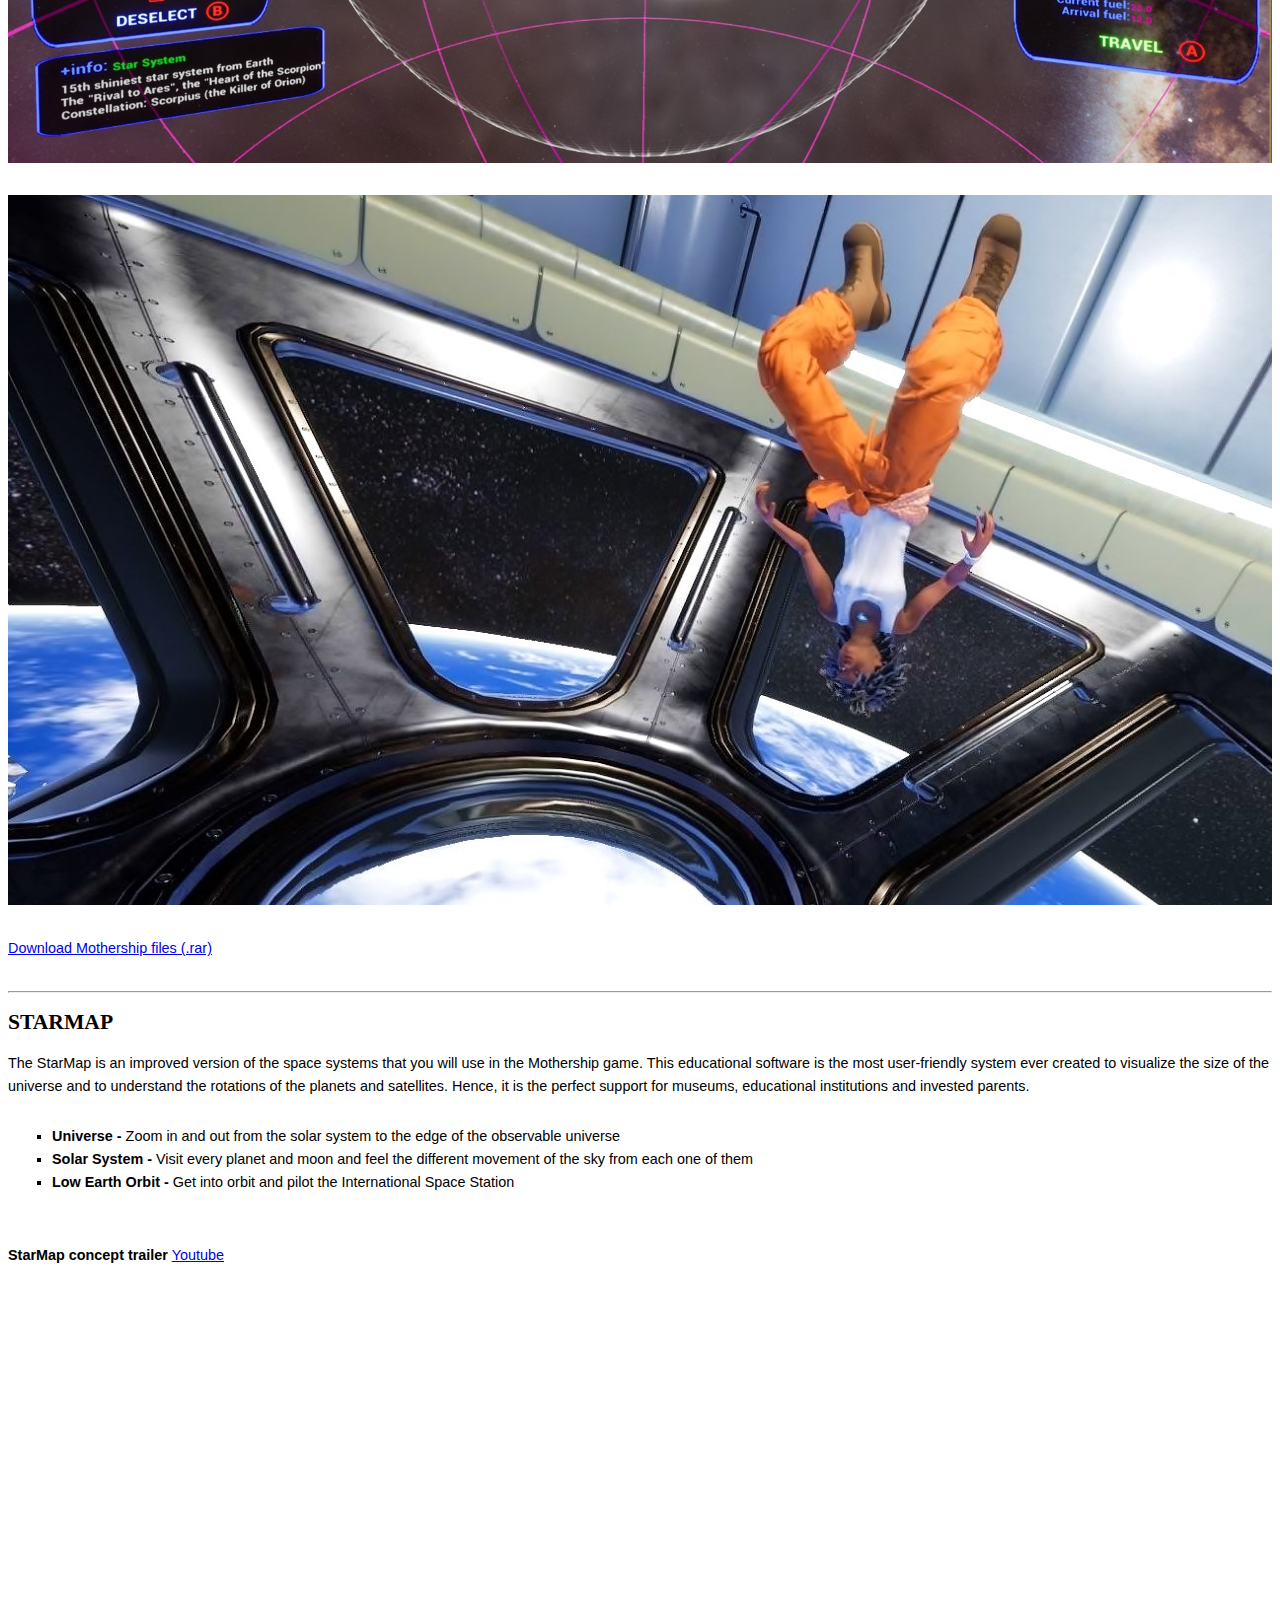
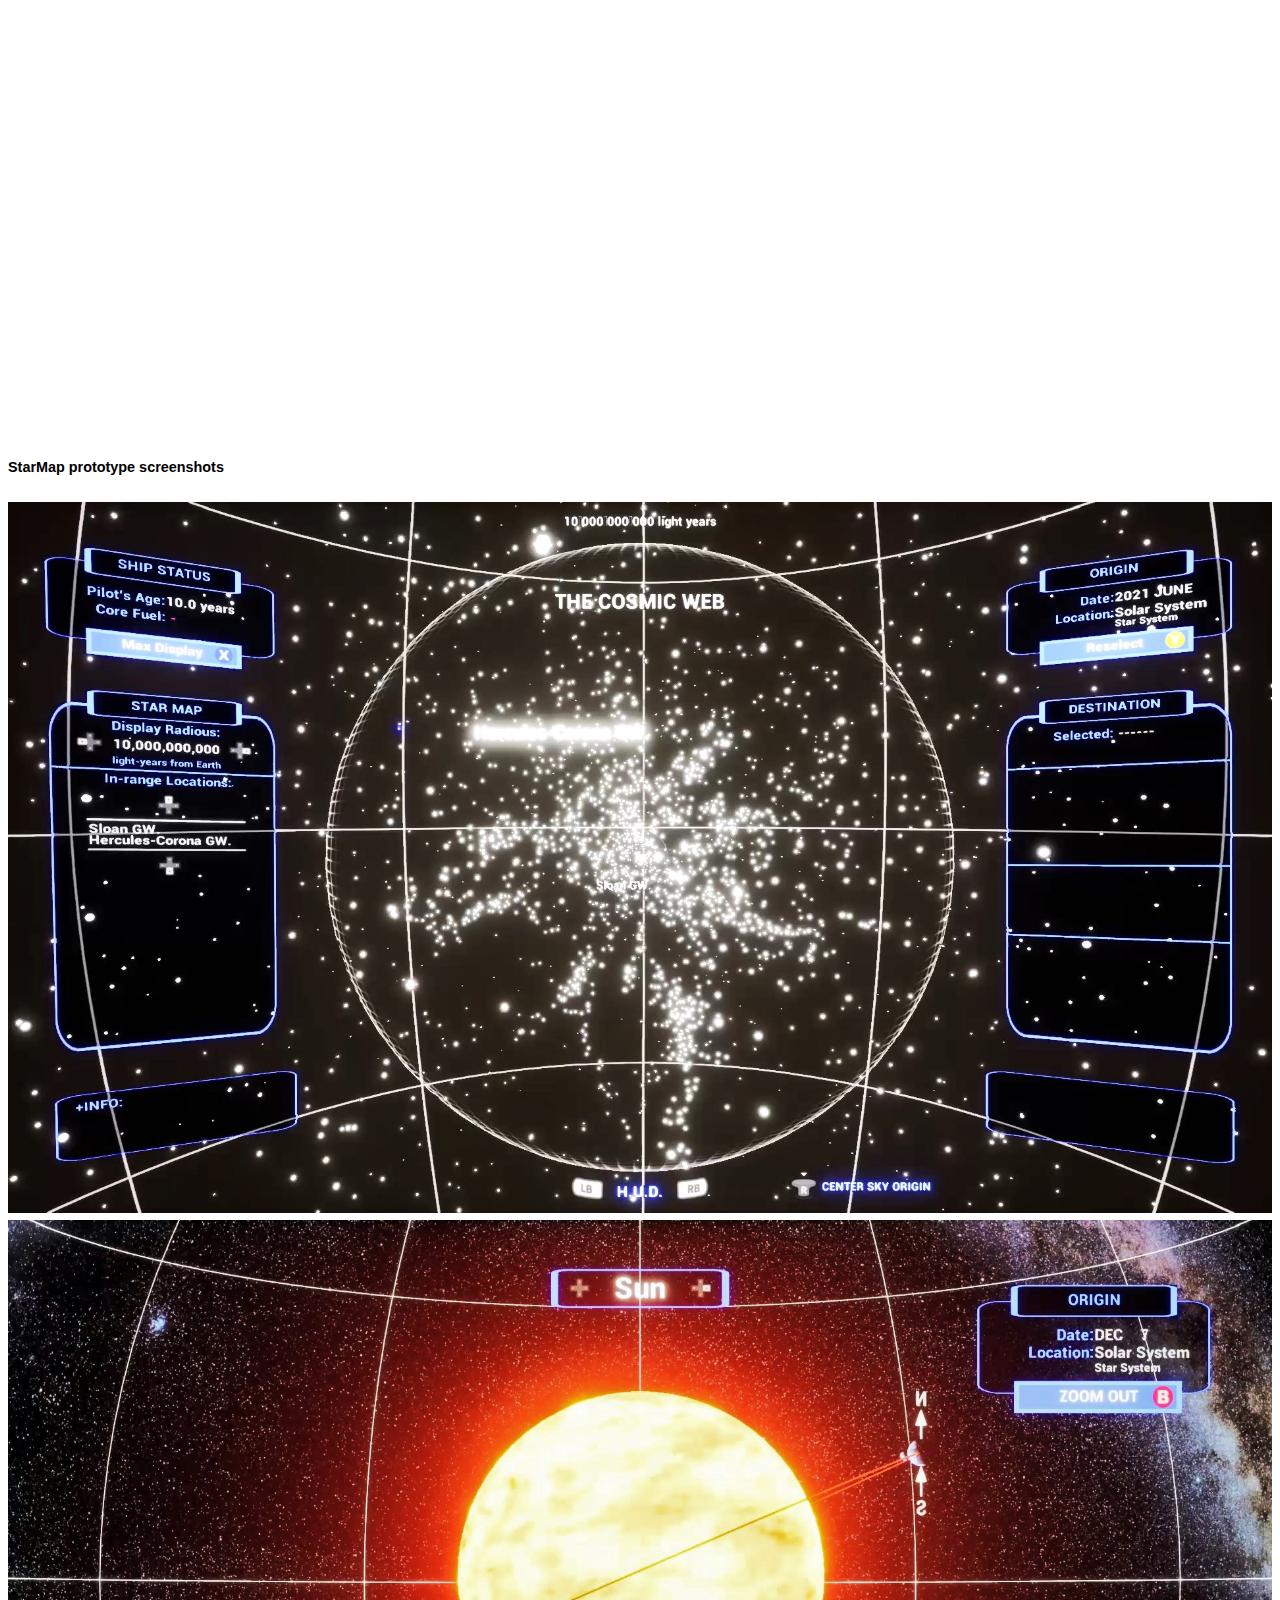
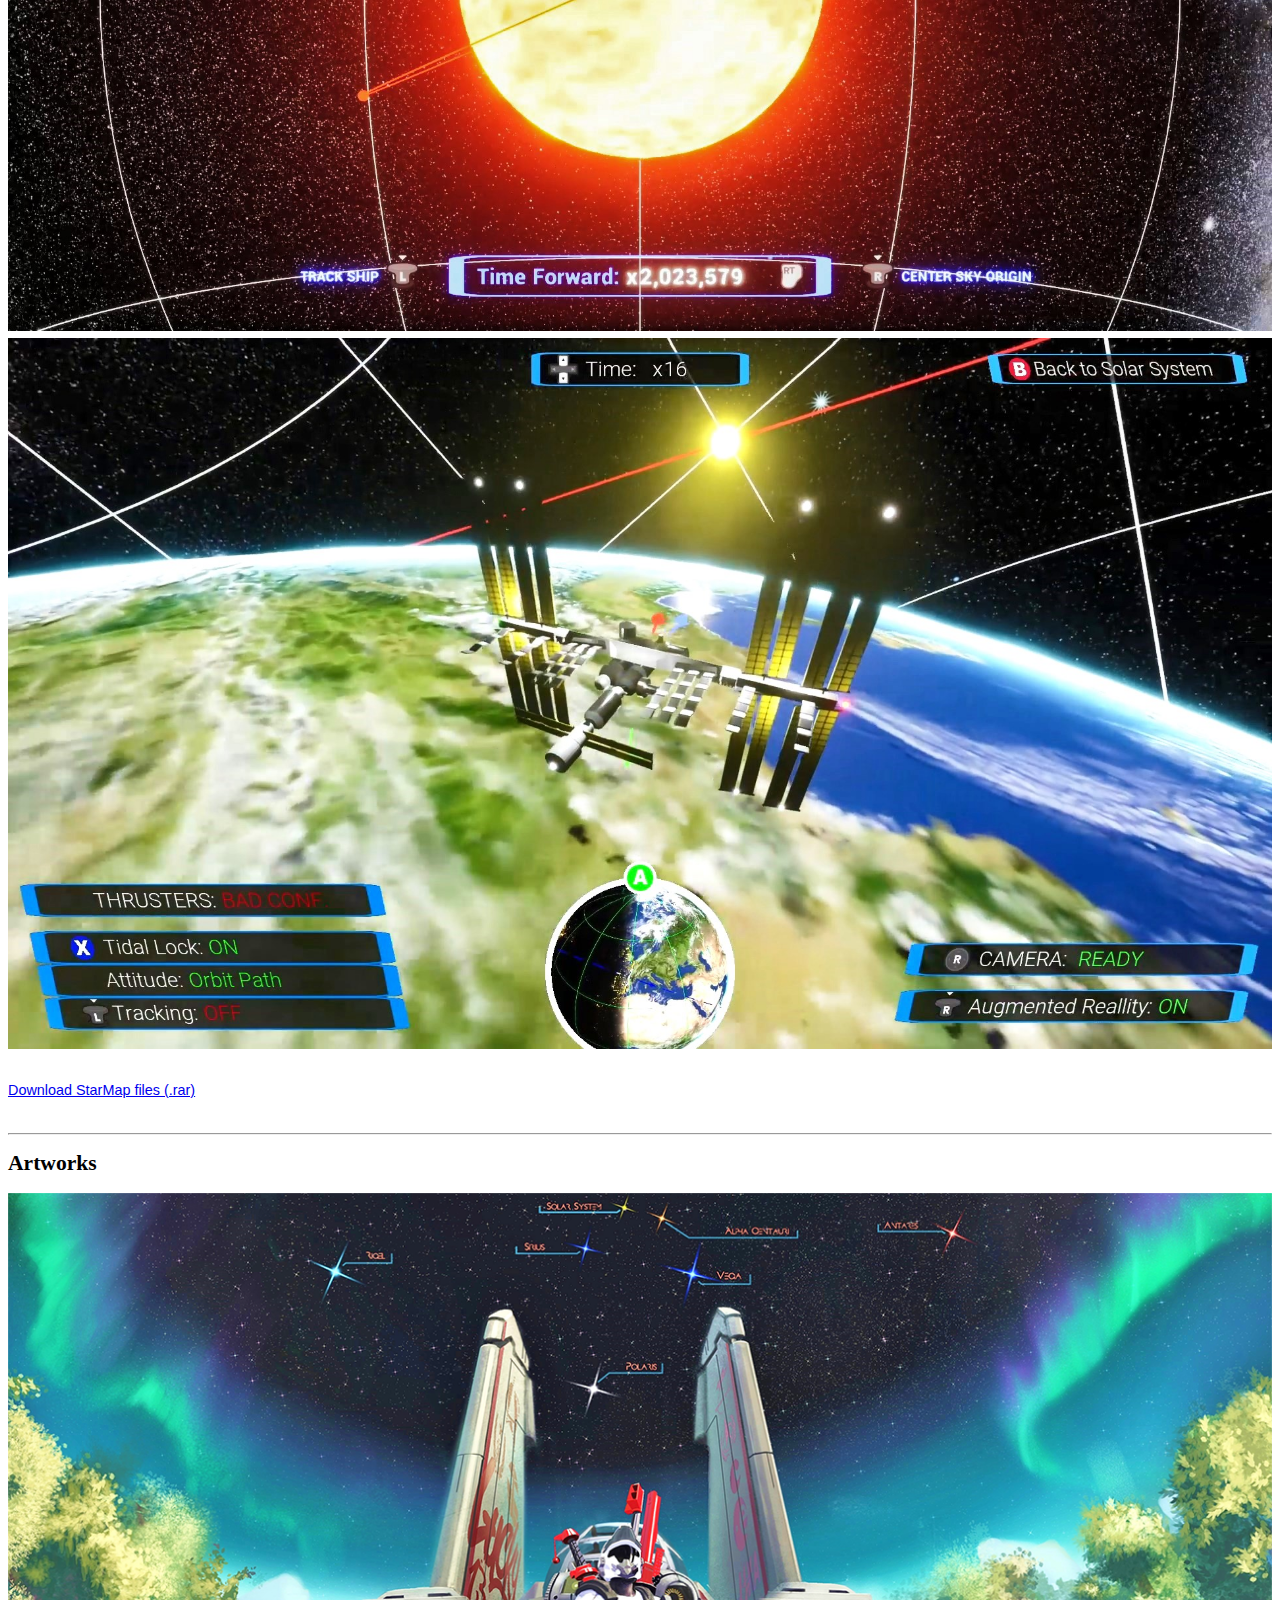
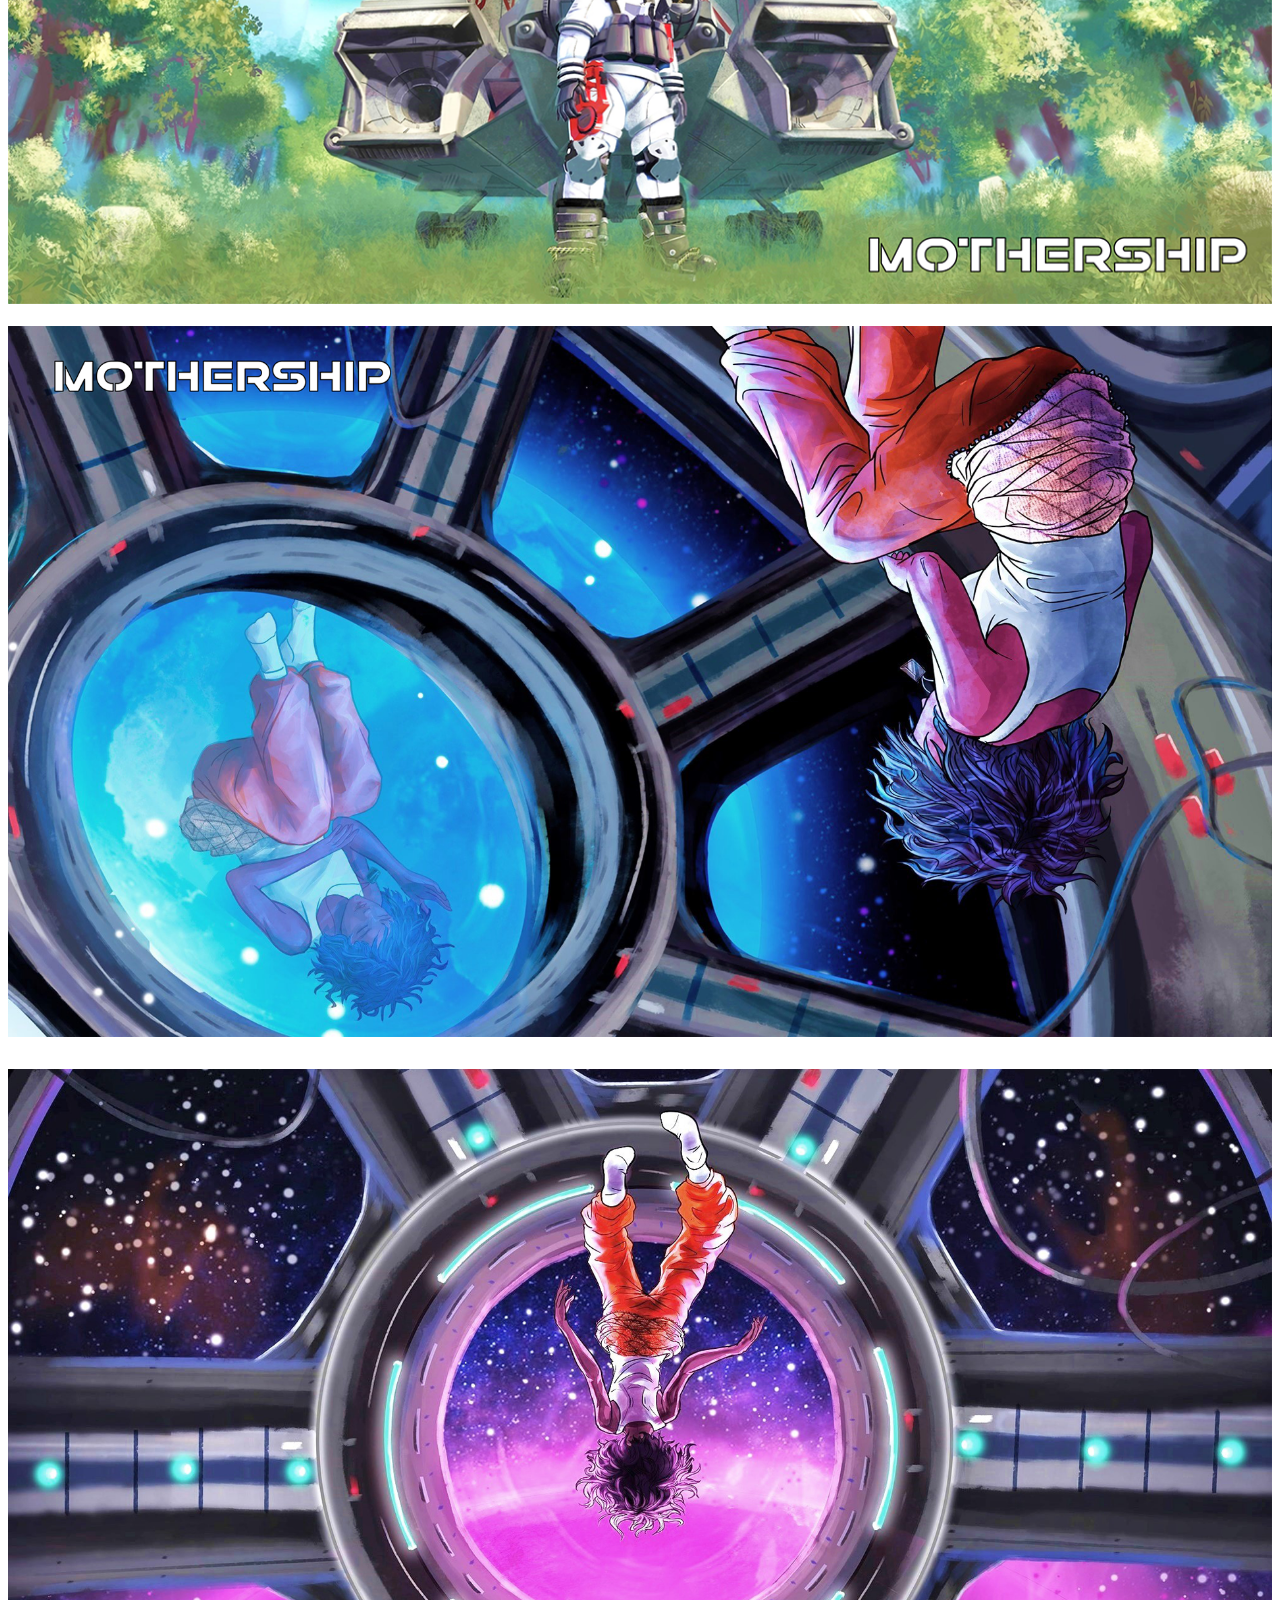
==== commit 06a216b4: "Add files via upload" ====
--- a/index_en.html
+++ b/index_en.html
@@ -113,6 +113,7 @@
 						<strong style="white-space: pre;">Contact :  </strong>
 
 						<a href="mailto:carlos.benedito.botella@gmail.com"target="_blank"rel="noopener noreferrer">Email</a> -
+						<a href="https://store.steampowered.com/app/1818290/MOTHERSHIP/" target="_blank"rel="noopener noreferrer" >Steam</a><br/> -
 						<a href="https://twitter.com/SpaceGameStudio" target="_blank"rel="noopener noreferrer" >Twitter</a> -
 						<a href="https://www.facebook.com/SpaceGameStudio" target="_blank"rel="noopener noreferrer">Facebook</a> -
 						<a href="https://www.instagram.com/spacegamestudio" target="_blank"rel="noopener noreferrer">Instagram</a> -
@@ -233,6 +234,7 @@
 							<h2 >Contact</h2>
 							<p>
 								<a href="mailto:carlos.benedito.botella@gmail.com"target="_blank"rel="noopener noreferrer">Email</a><br/>
+								<a href="https://store.steampowered.com/app/1818290/MOTHERSHIP/" target="_blank"rel="noopener noreferrer" >Steam</a><br/>
 								<a href="https://twitter.com/SpaceGameStudio" target="_blank"rel="noopener noreferrer" >Twitter</a><br/>
 								<a href="https://www.facebook.com/SpaceGameStudio" target="_blank"rel="noopener noreferrer">Facebook</a><br/>
 								<a href="https://www.instagram.com/spacegamestudio" target="_blank"rel="noopener noreferrer">Instagram</a><br/>
@@ -294,6 +296,7 @@
 								<iframe src="https://store.steampowered.com/widget/1818290/" frameborder="0" width="646" height="190"></iframe>
 							</div>
 
+							<br/>
 
 							Adventure :
 							<ul>
@@ -657,6 +660,7 @@
 
 					<p>
 						<a href="mailto:carlos.benedito.botella@gmail.com"target="_blank"rel="noopener noreferrer">Email</a><br/>
+						<a href="https://store.steampowered.com/app/1818290/MOTHERSHIP/" target="_blank"rel="noopener noreferrer" >Steam</a><br/>
 						<a href="https://twitter.com/SpaceGameStudio"target="_blank"rel="noopener noreferrer">Twitter</a><br/>
 						<a href="https://www.facebook.com/SpaceGameStudio"target="_blank"rel="noopener noreferrer">Facebook</a><br/>
 						<a href="https://www.instagram.com/spacegamestudio" target="_blank"rel="noopener noreferrer">Instagram</a><br/>
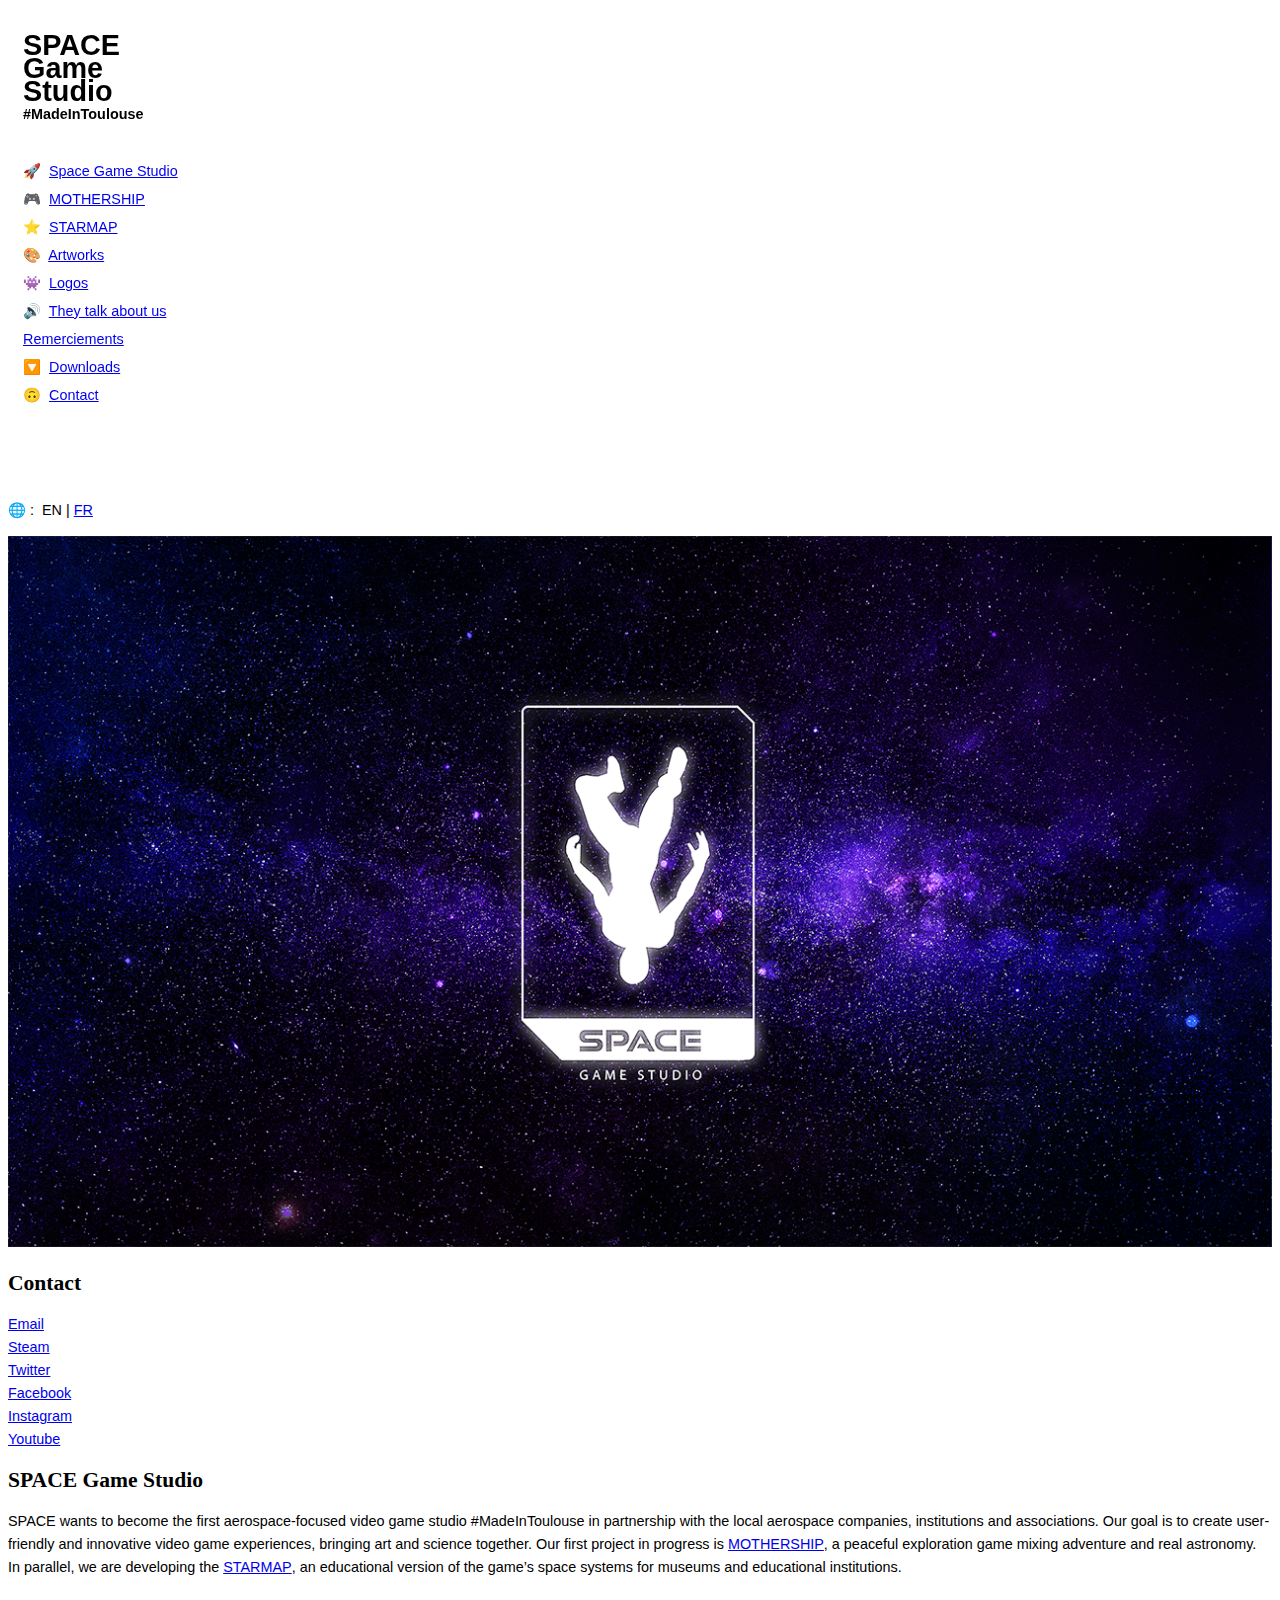
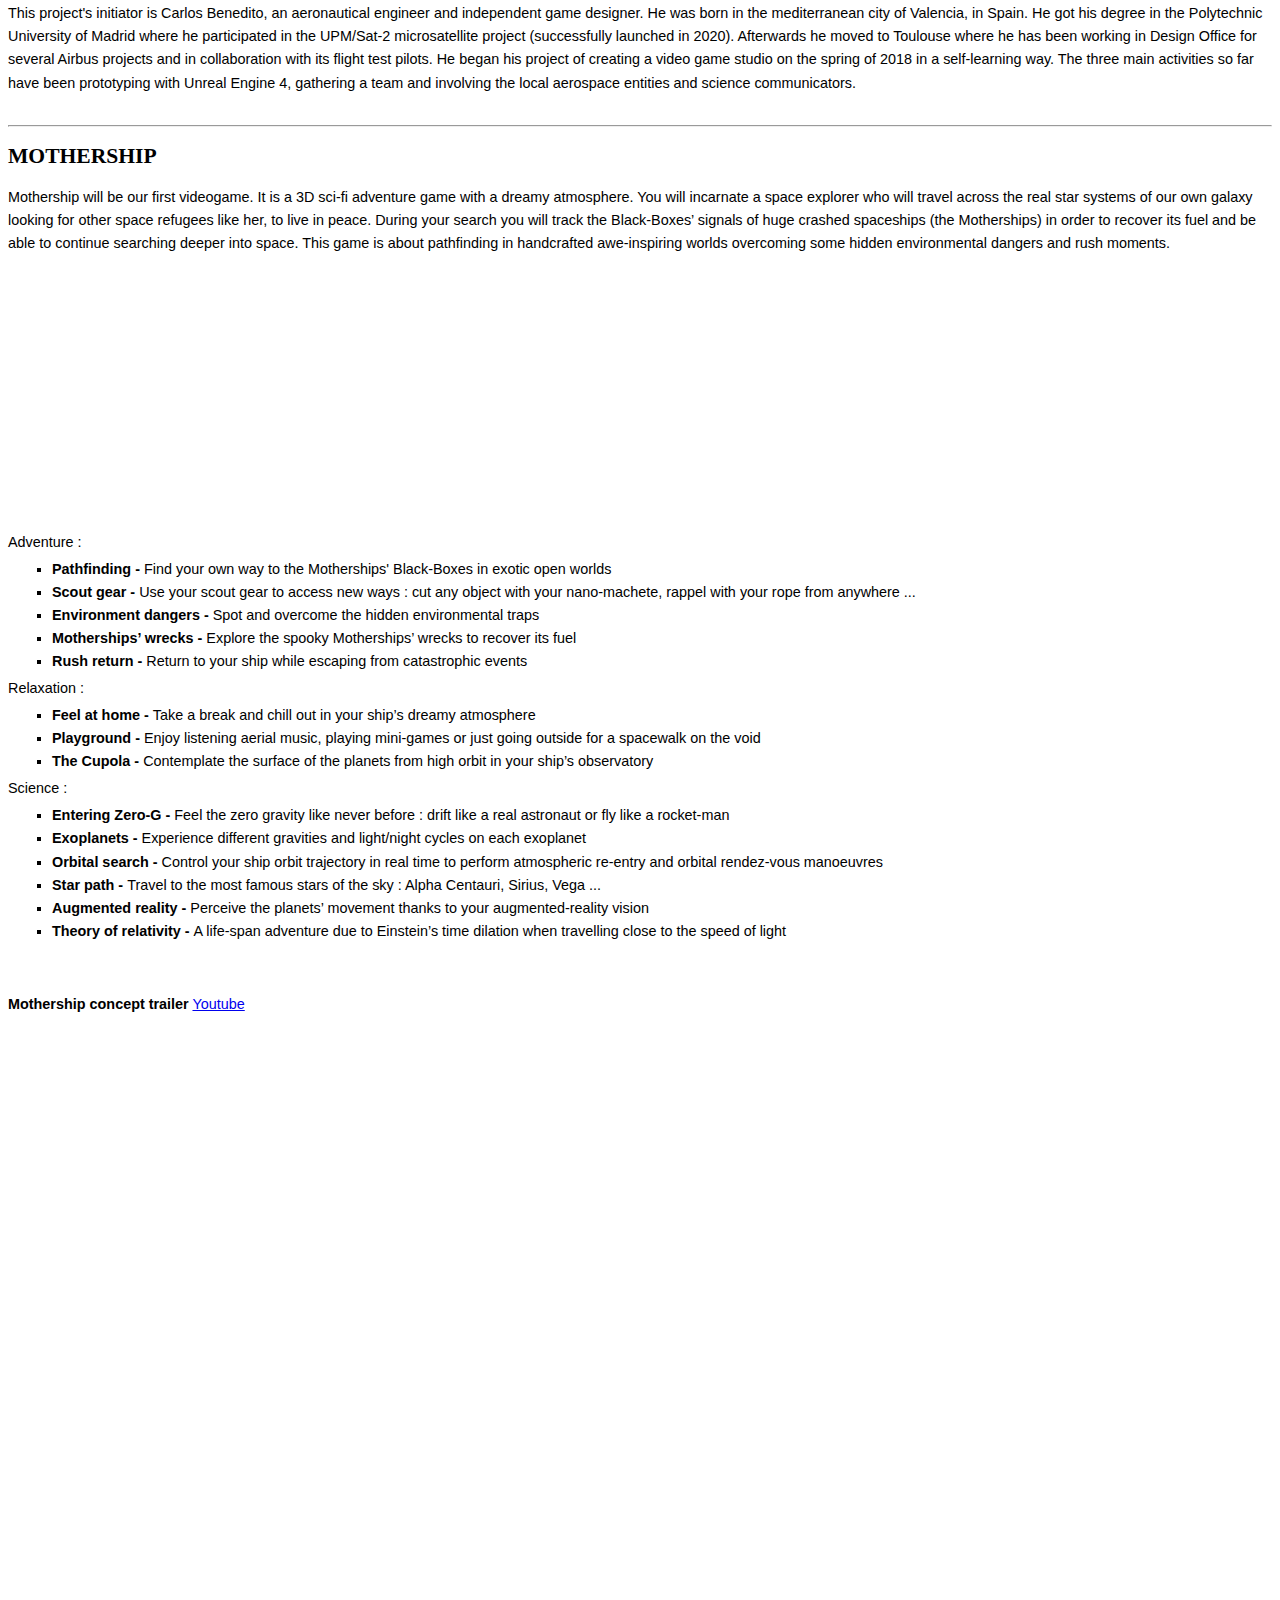
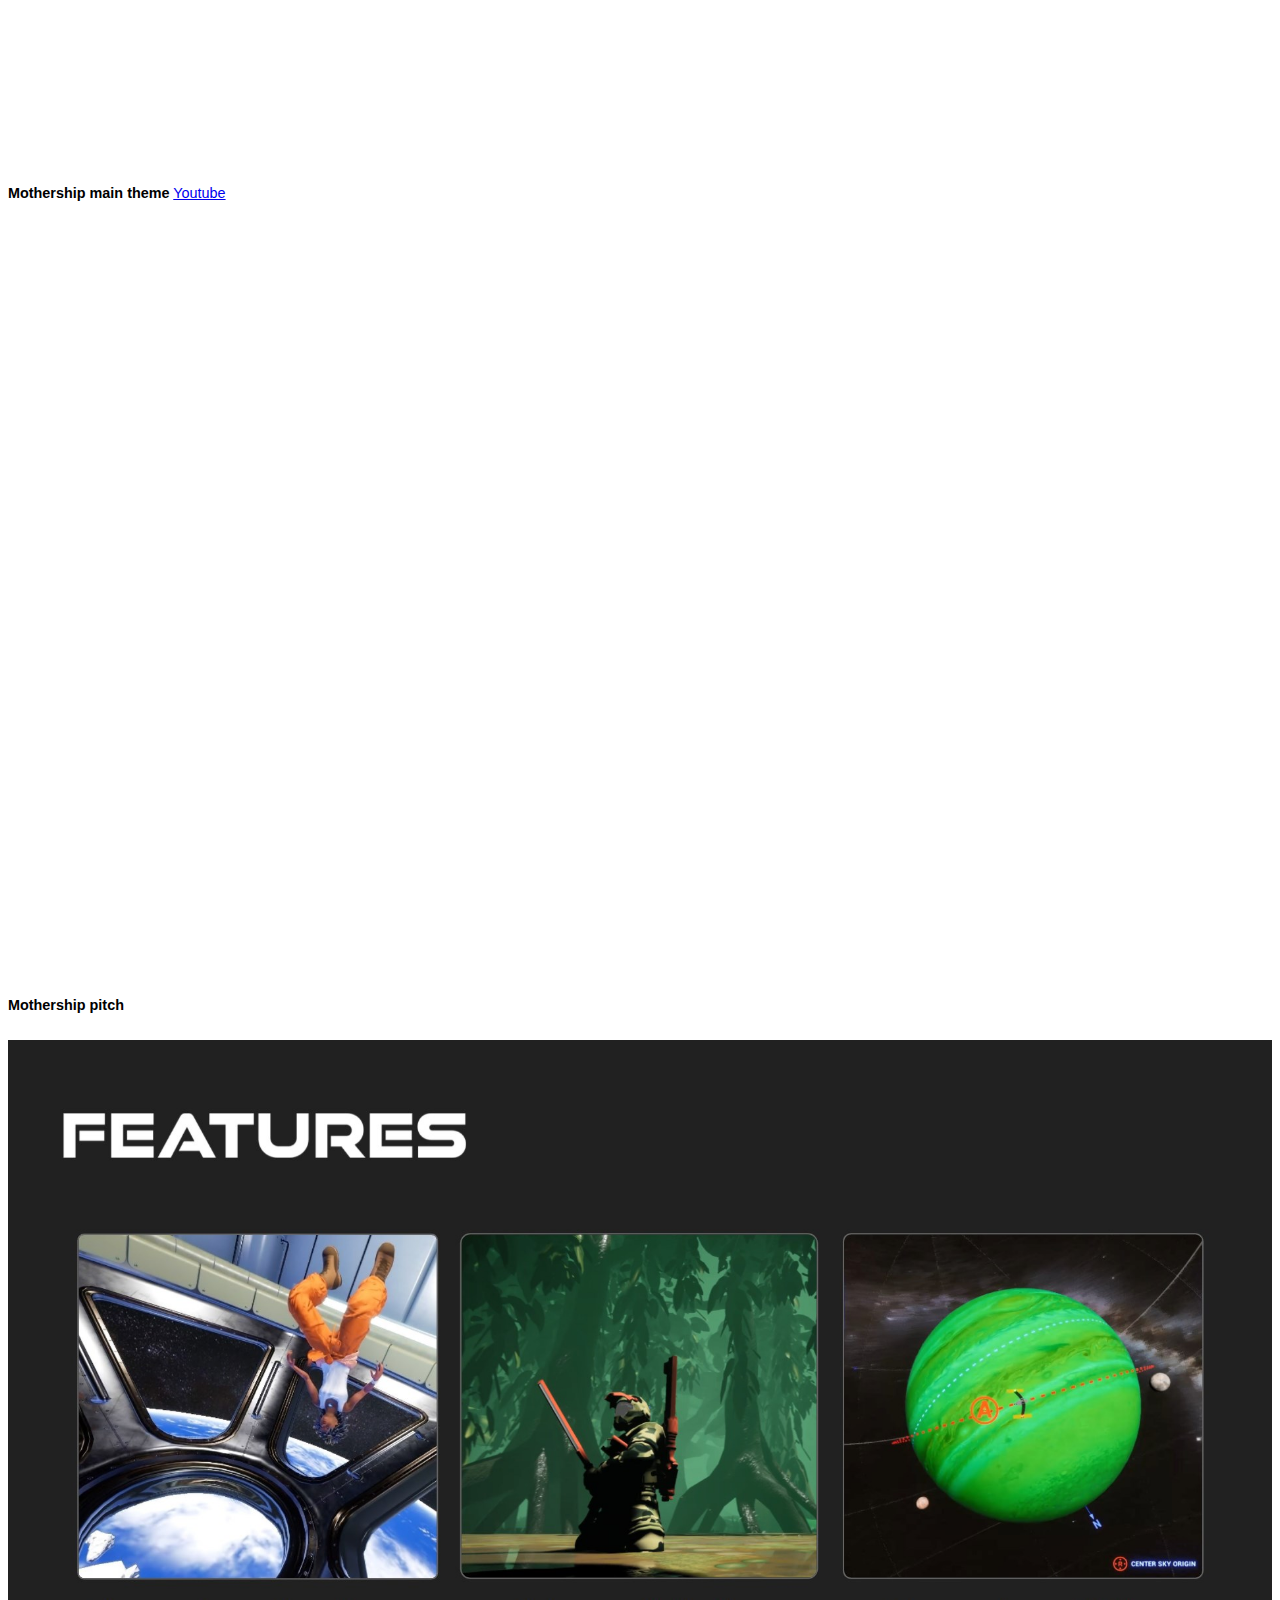
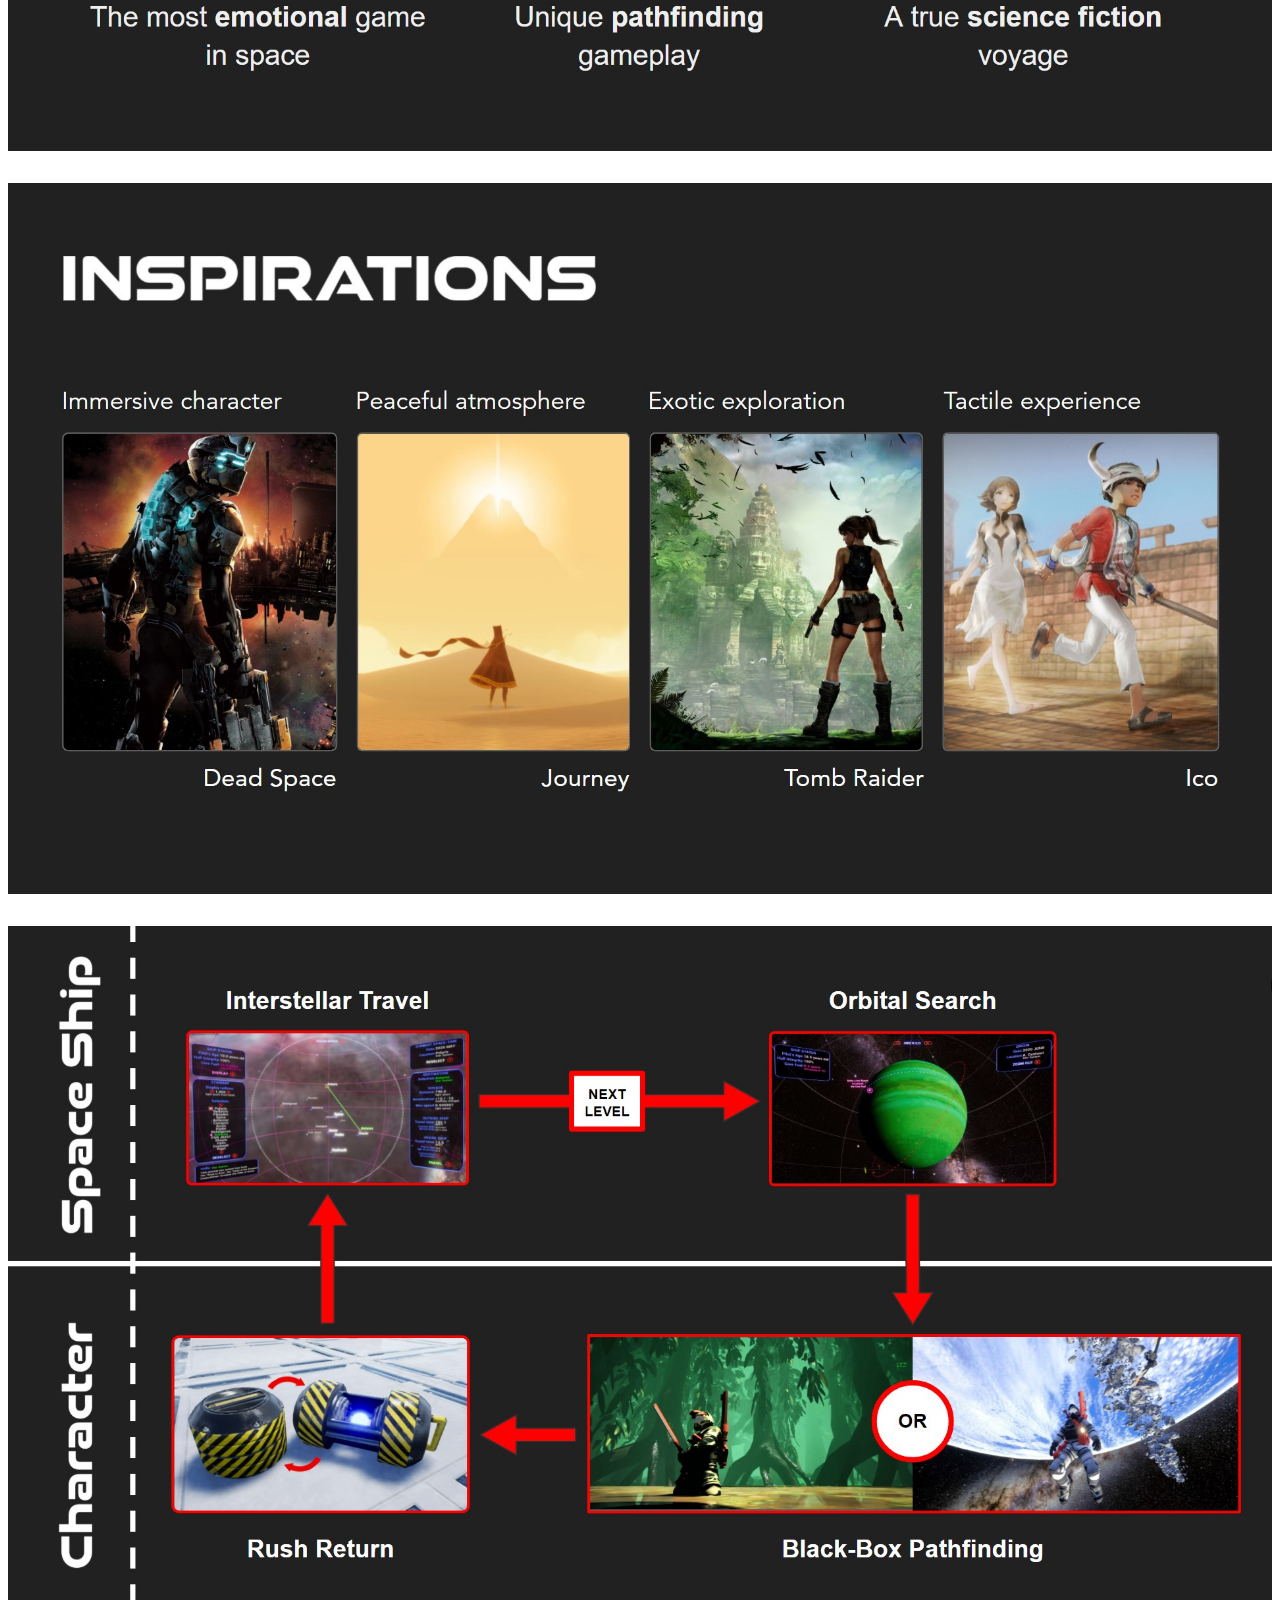
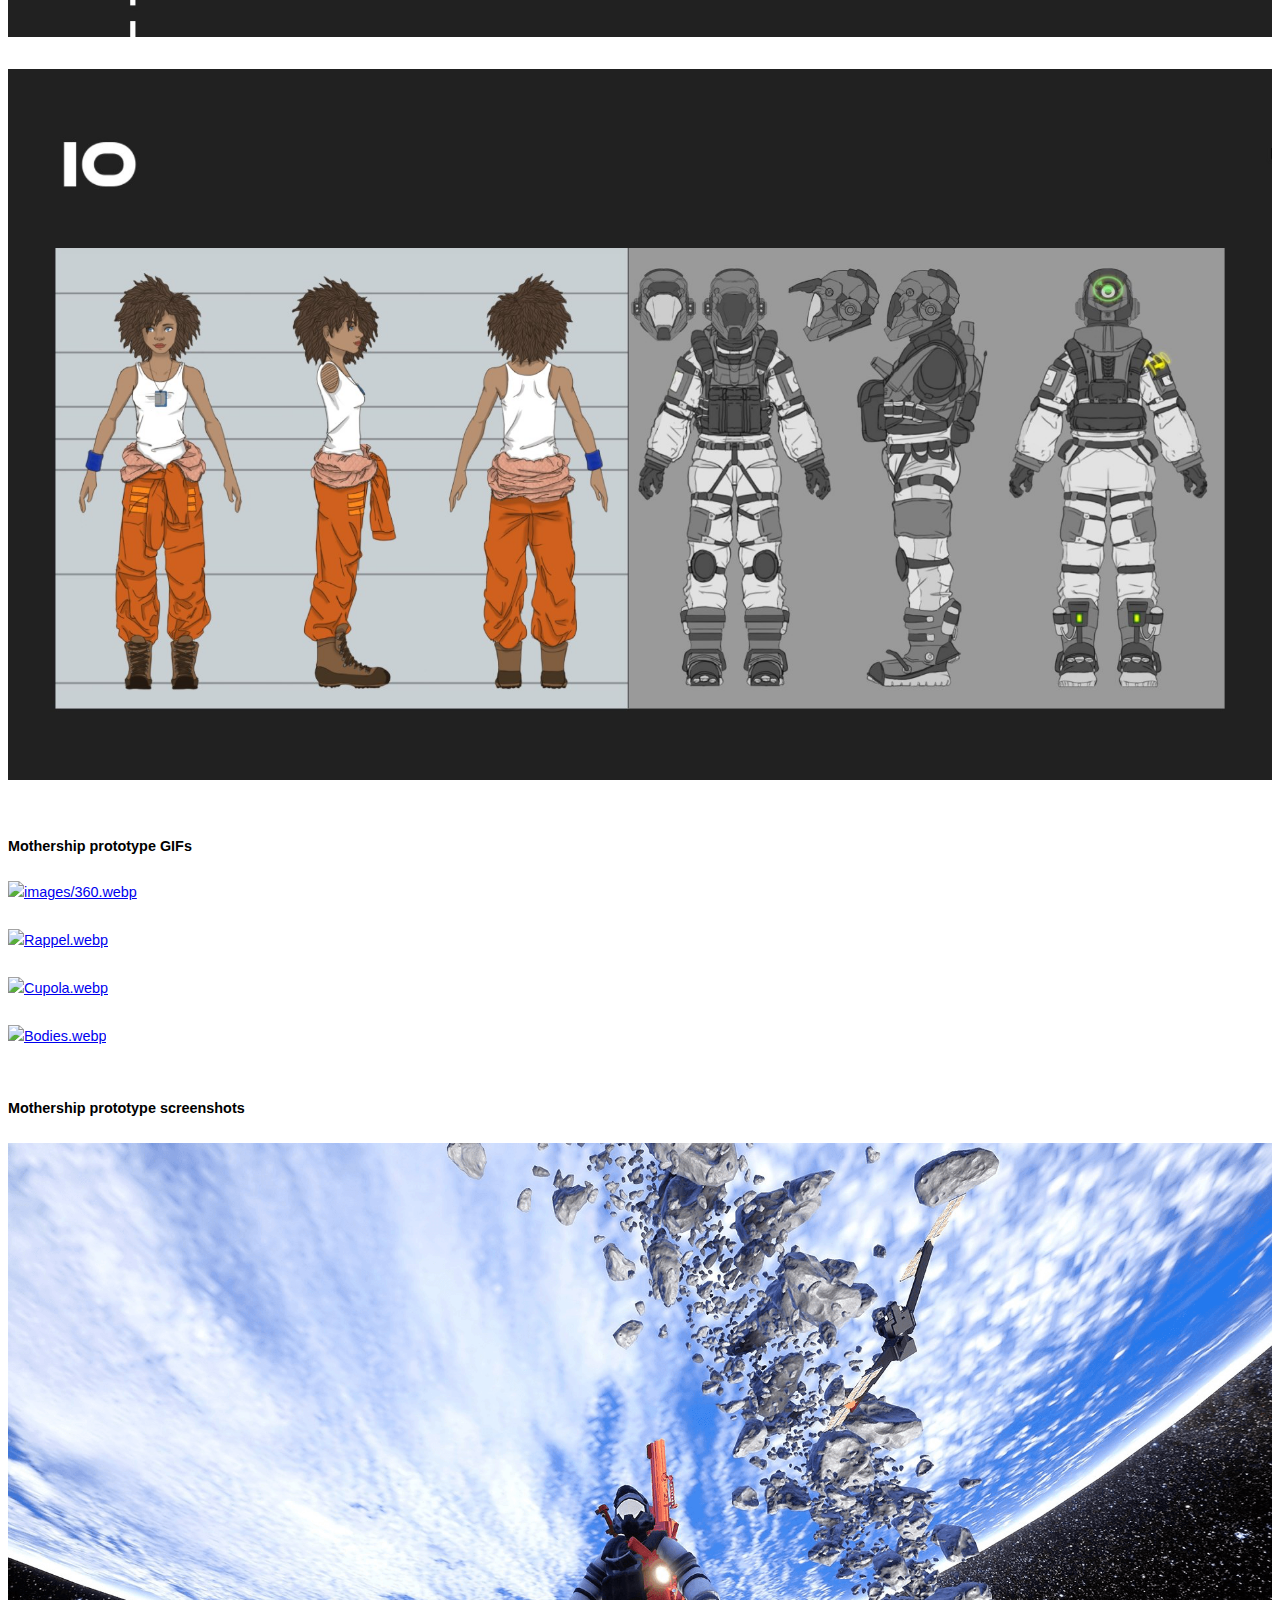
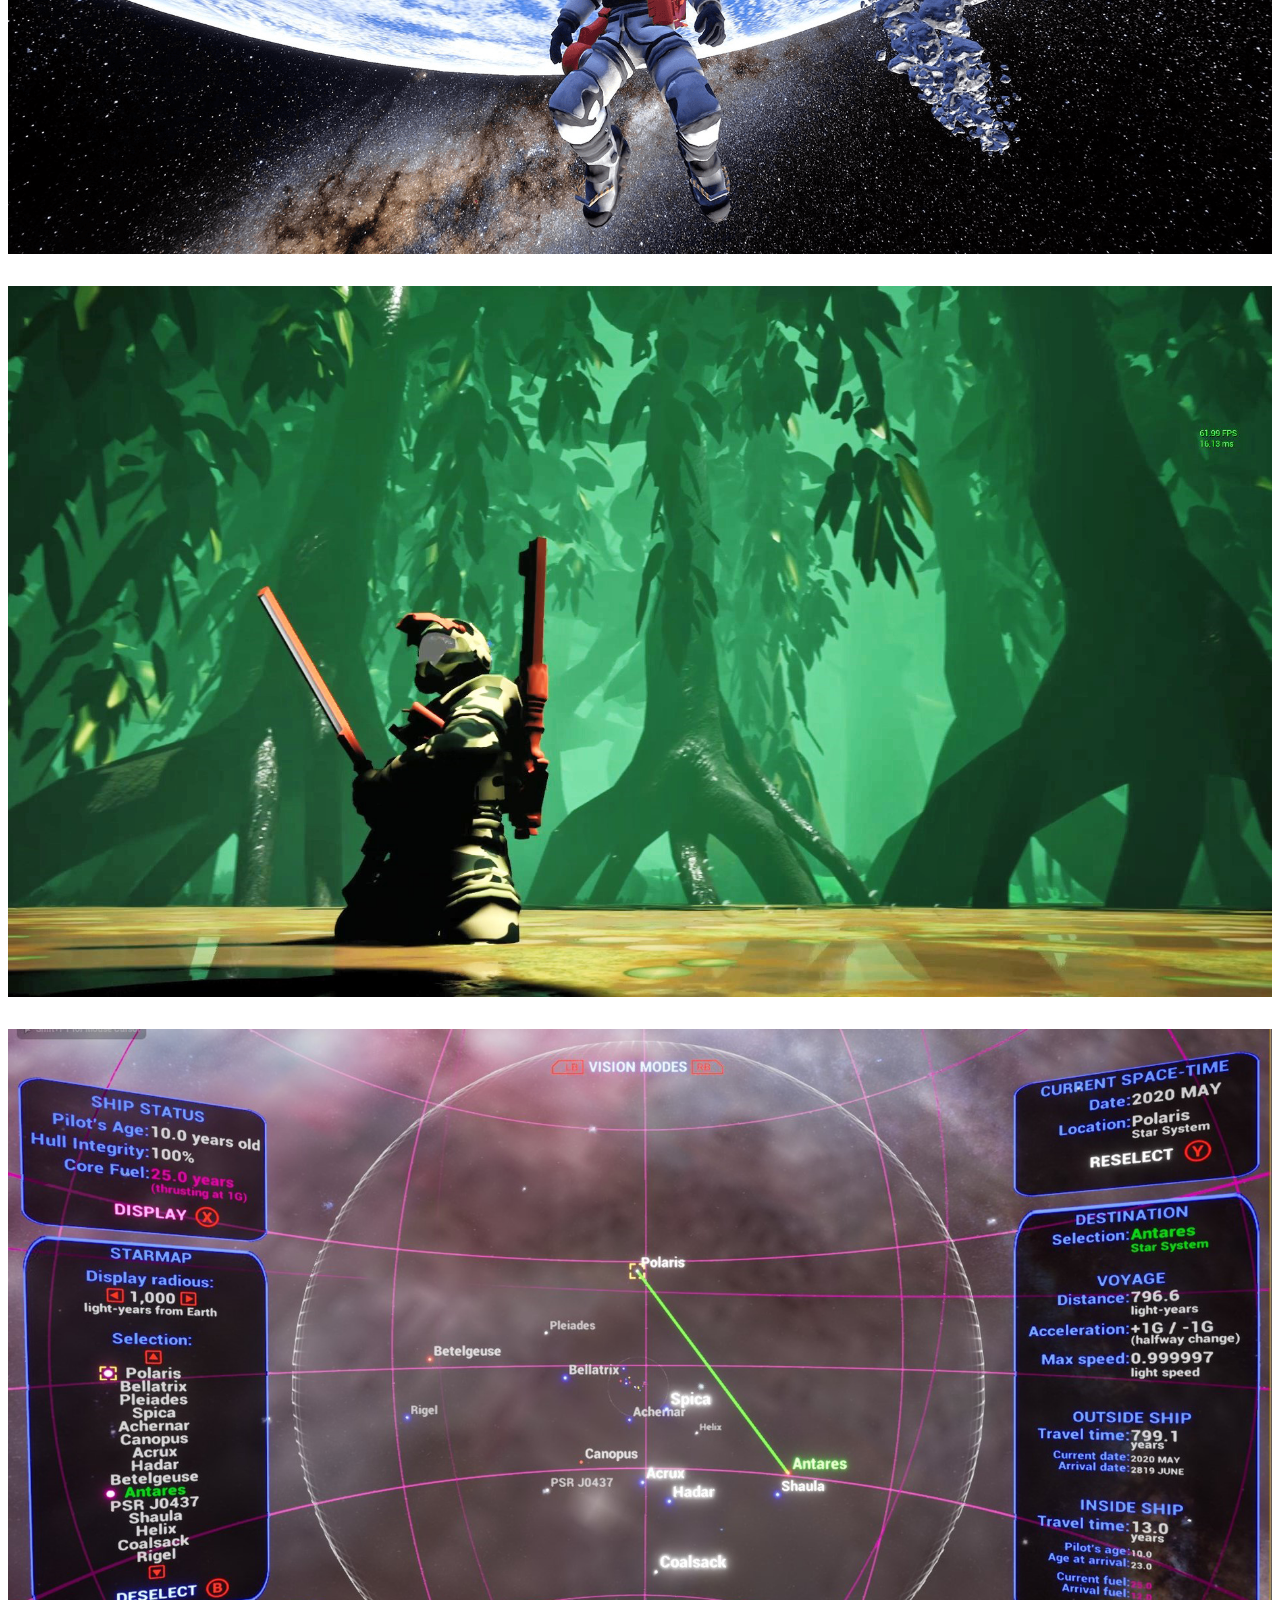
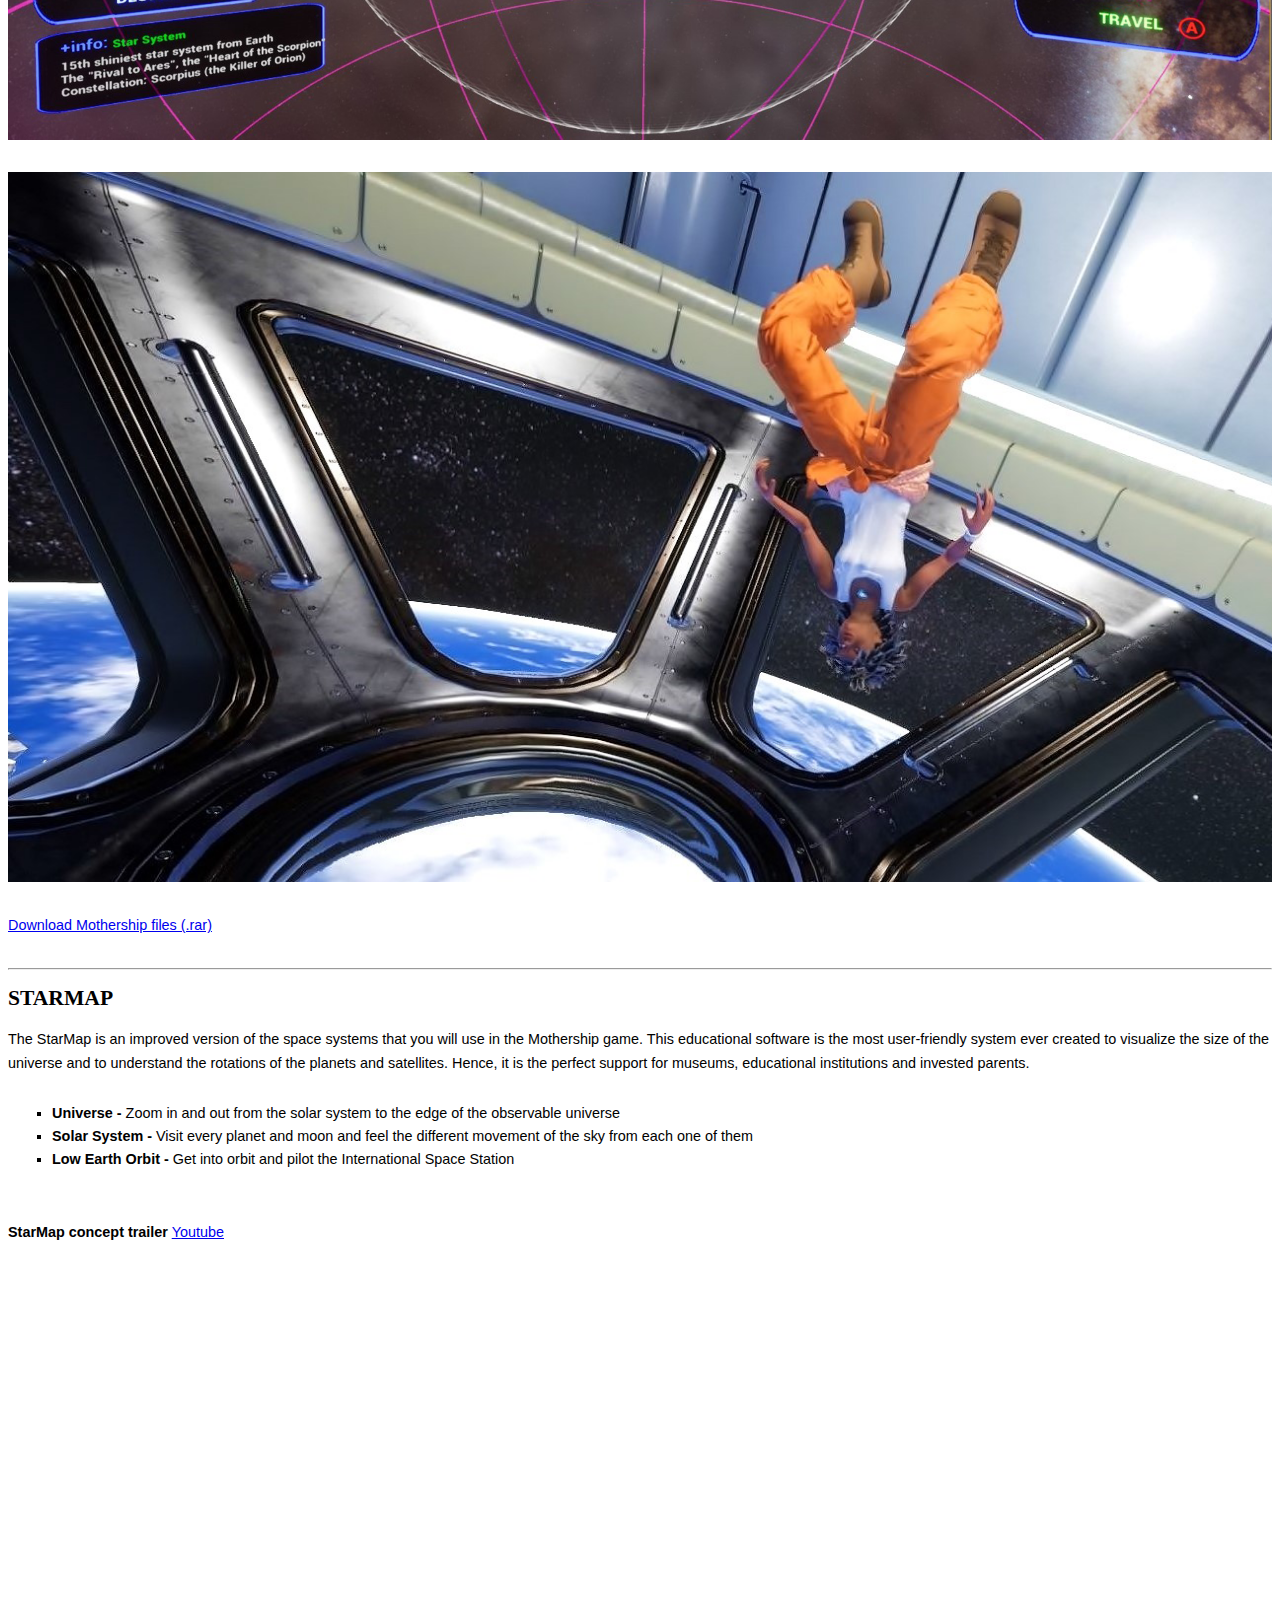
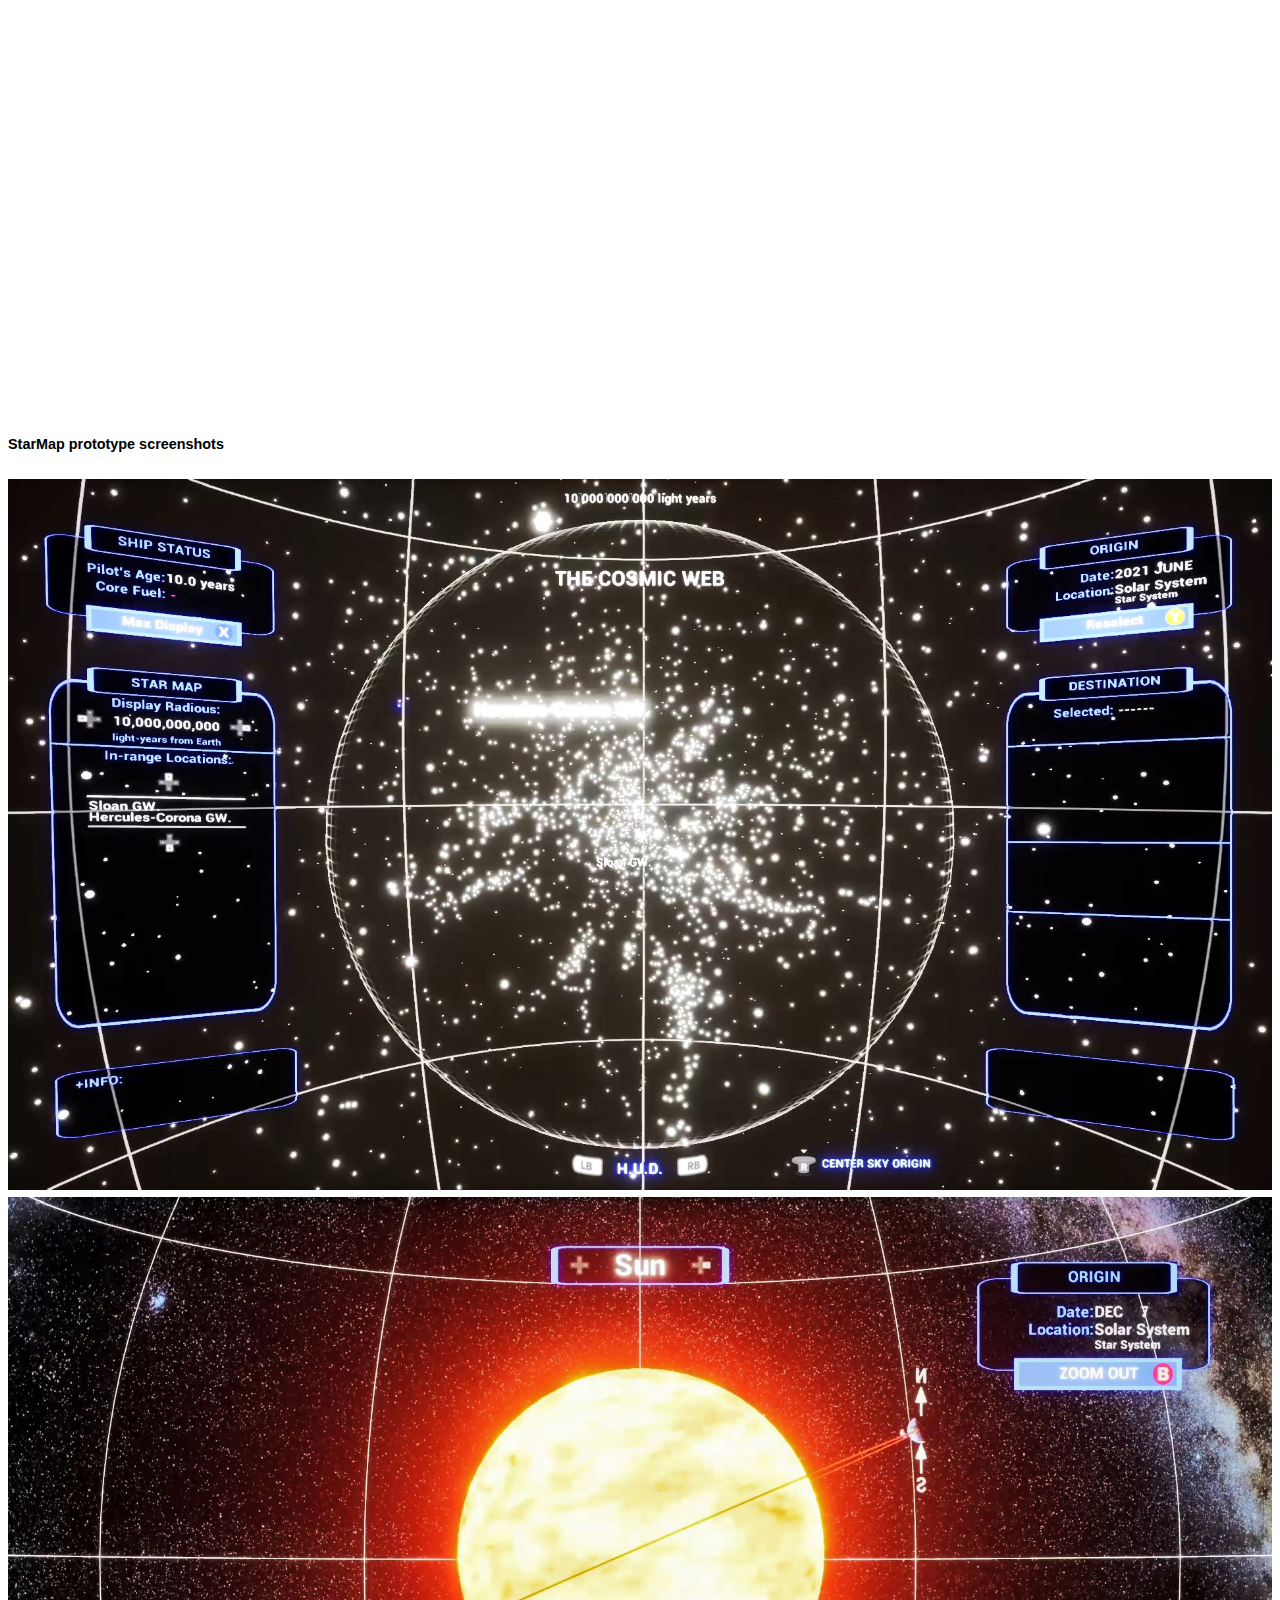
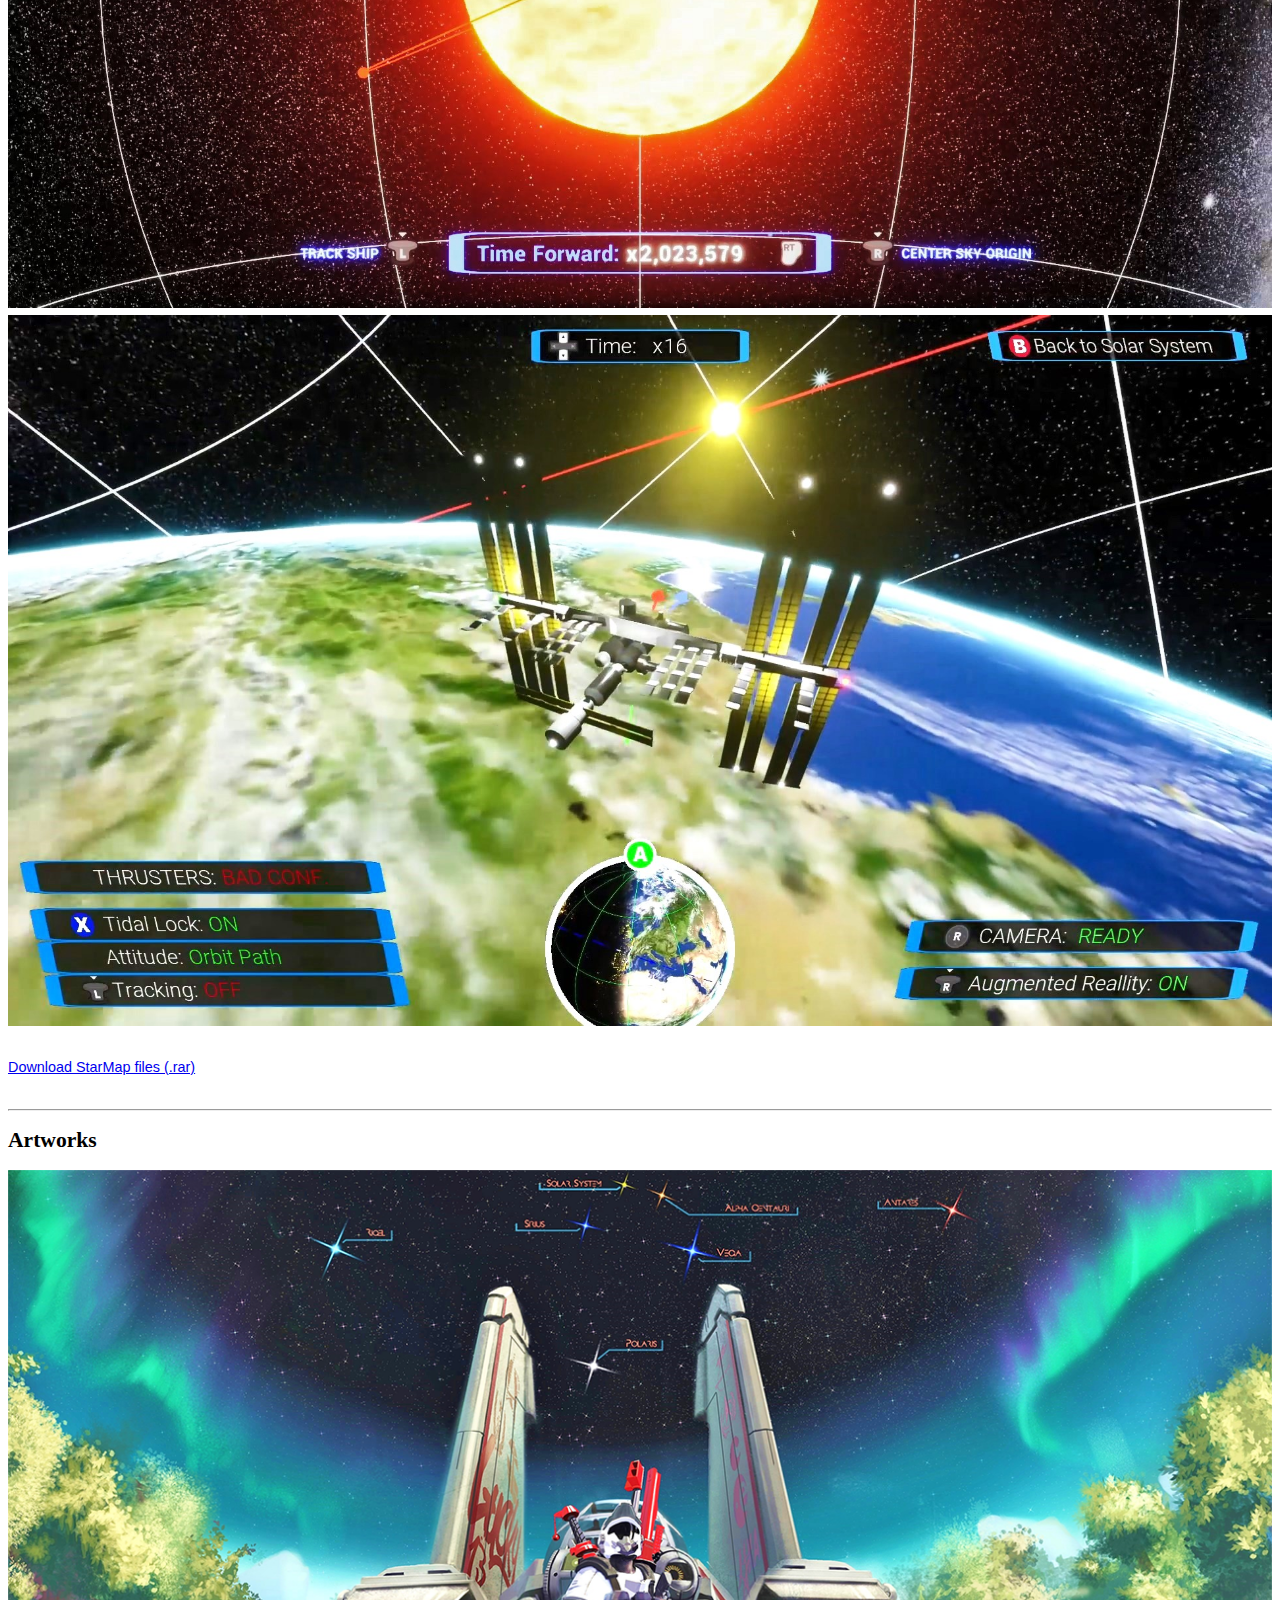
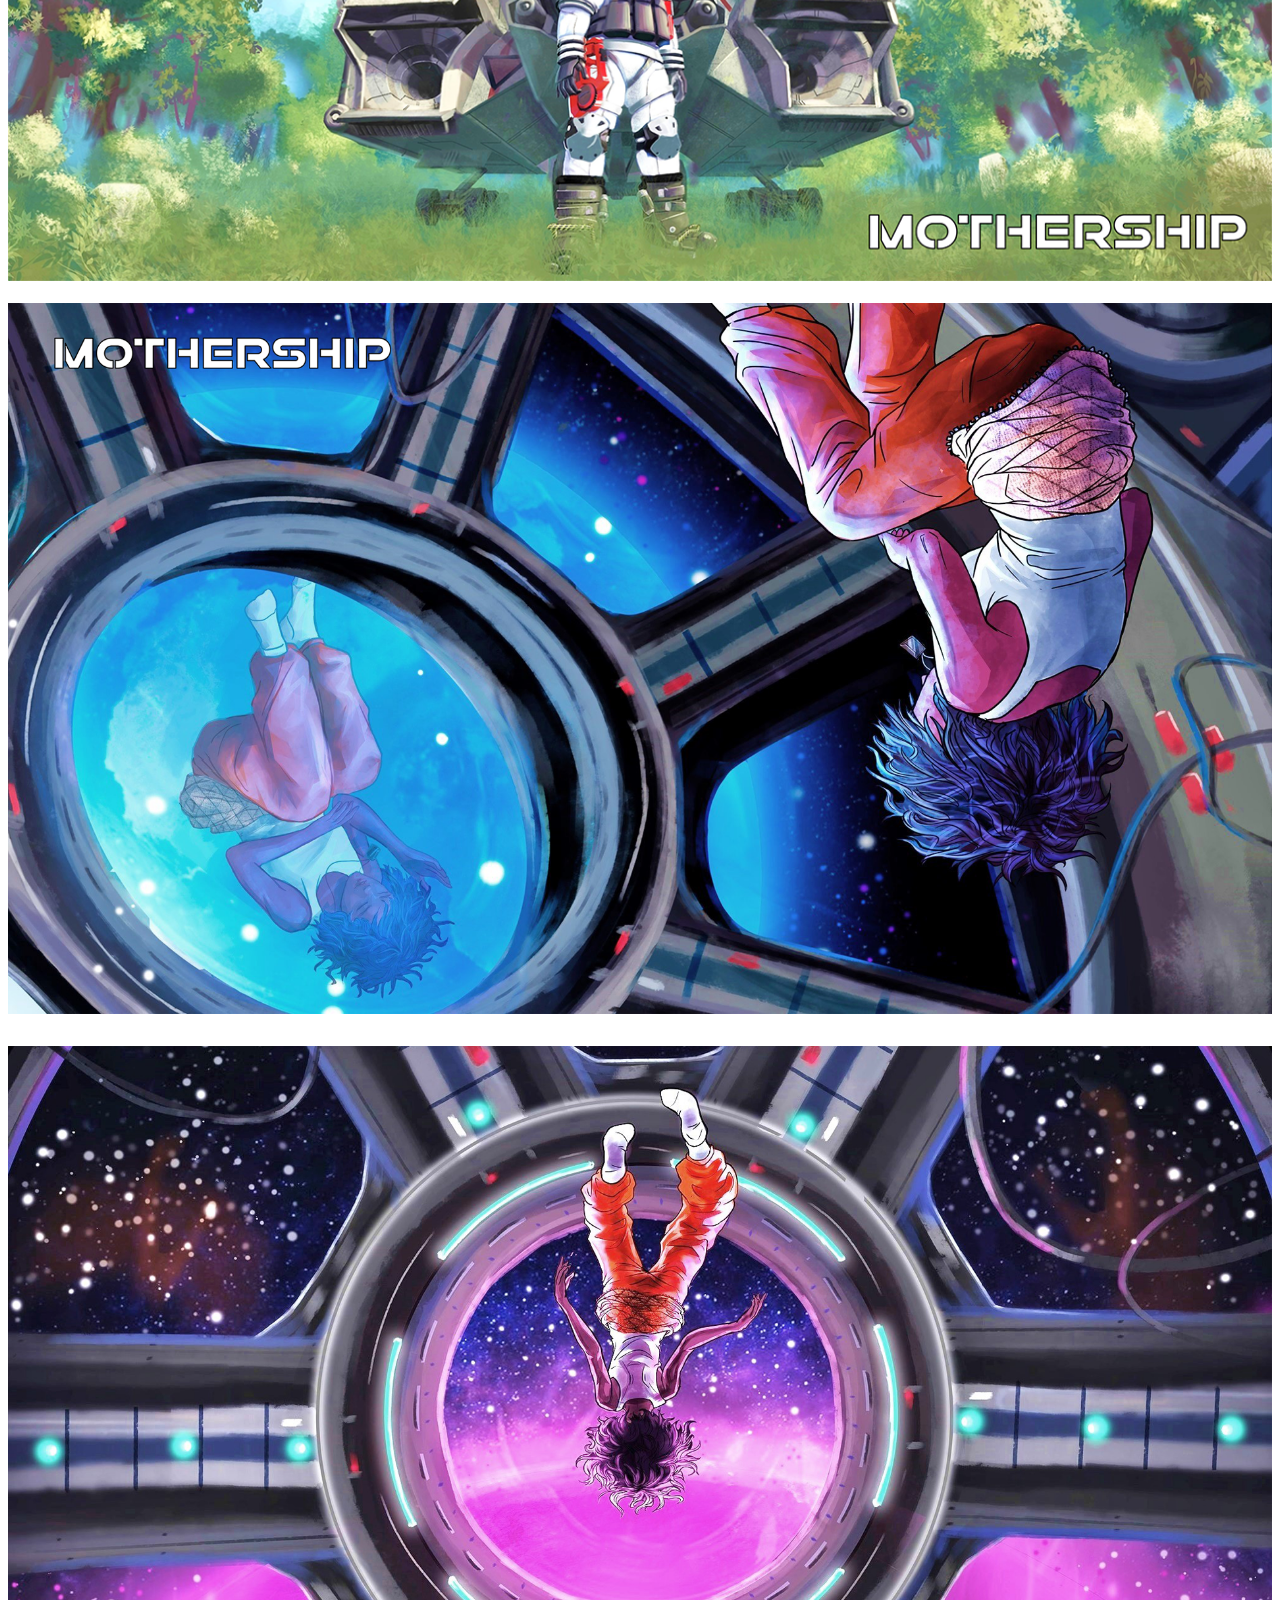
==== commit 6bed98f4: "Add files via upload" ====
--- a/index_en.html
+++ b/index_en.html
@@ -113,7 +113,7 @@
 						<strong style="white-space: pre;">Contact :  </strong>
 
 						<a href="mailto:carlos.benedito.botella@gmail.com"target="_blank"rel="noopener noreferrer">Email</a> -
-						<a href="https://store.steampowered.com/app/1818290/MOTHERSHIP/" target="_blank"rel="noopener noreferrer" >Steam</a><br/> -
+						<a href="https://store.steampowered.com/app/1818290/MOTHERSHIP/" target="_blank"rel="noopener noreferrer" >Steam</a> -
 						<a href="https://twitter.com/SpaceGameStudio" target="_blank"rel="noopener noreferrer" >Twitter</a> -
 						<a href="https://www.facebook.com/SpaceGameStudio" target="_blank"rel="noopener noreferrer">Facebook</a> -
 						<a href="https://www.instagram.com/spacegamestudio" target="_blank"rel="noopener noreferrer">Instagram</a> -
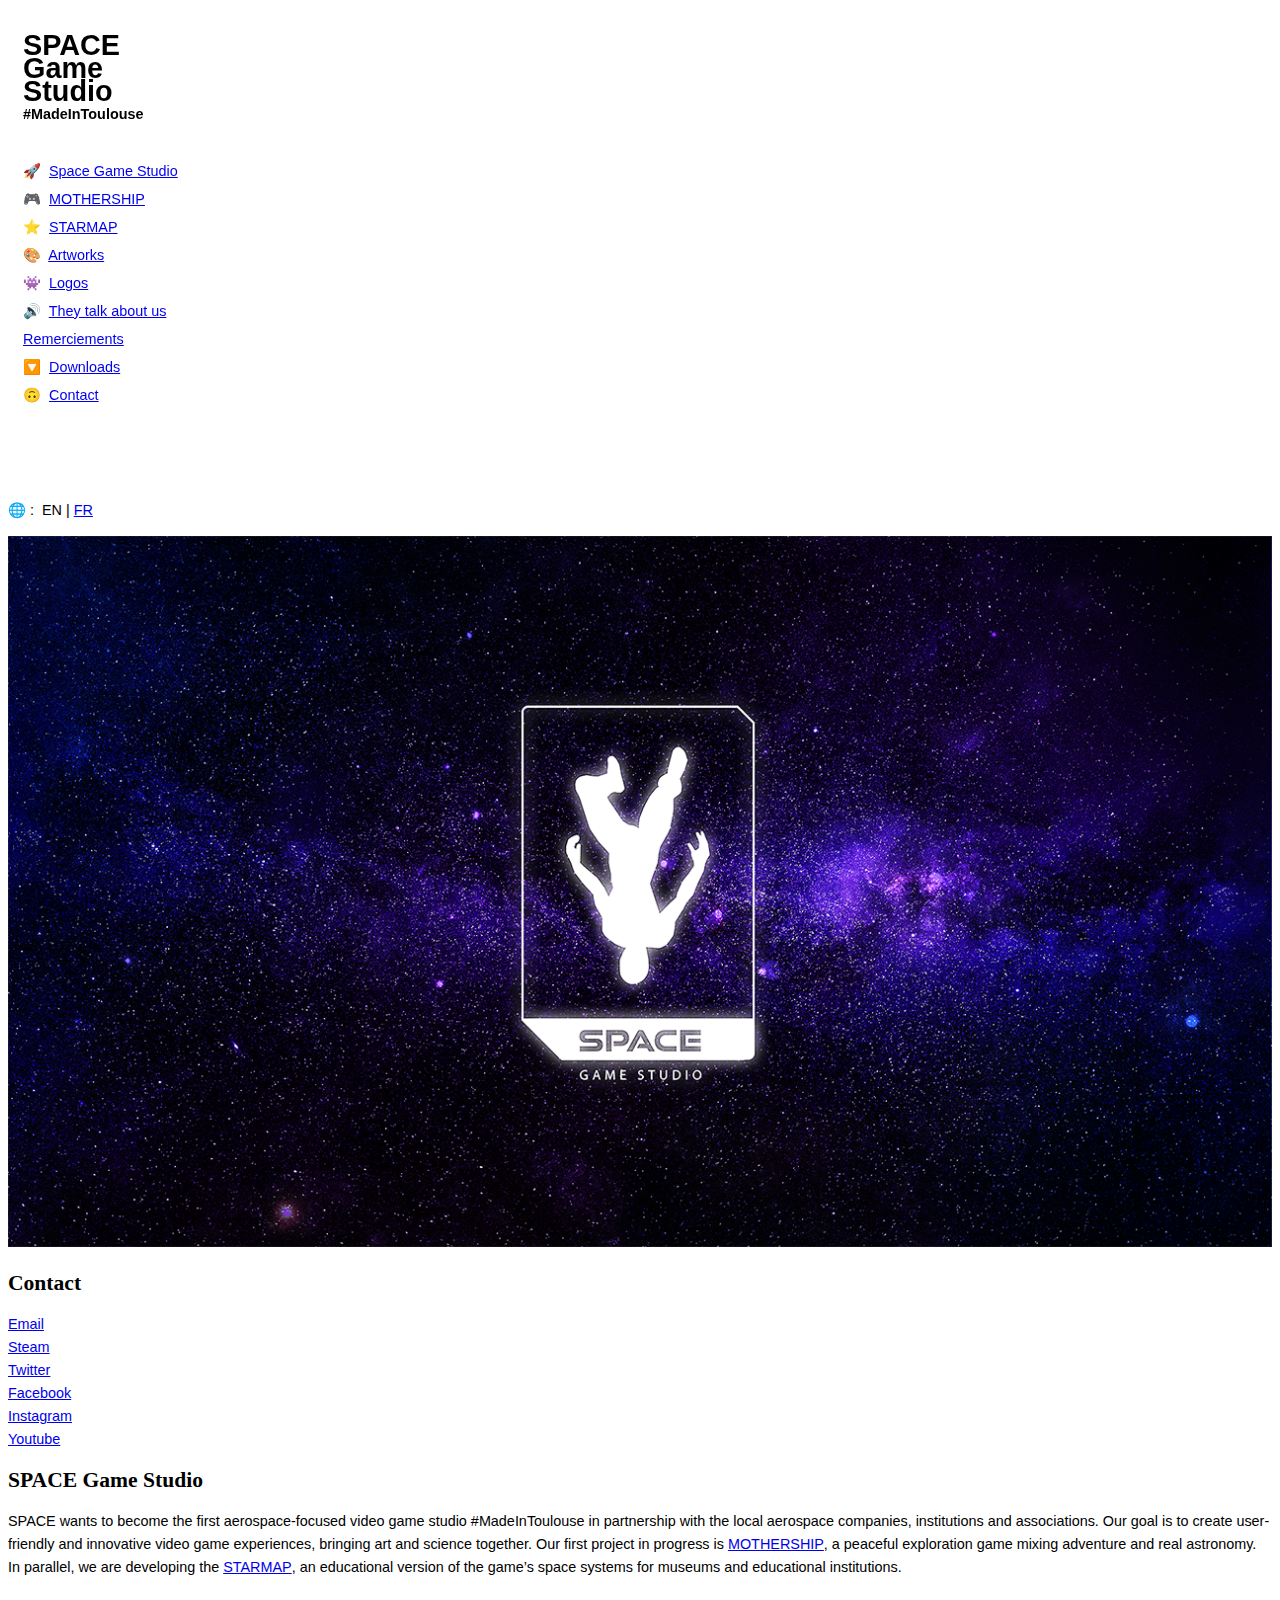
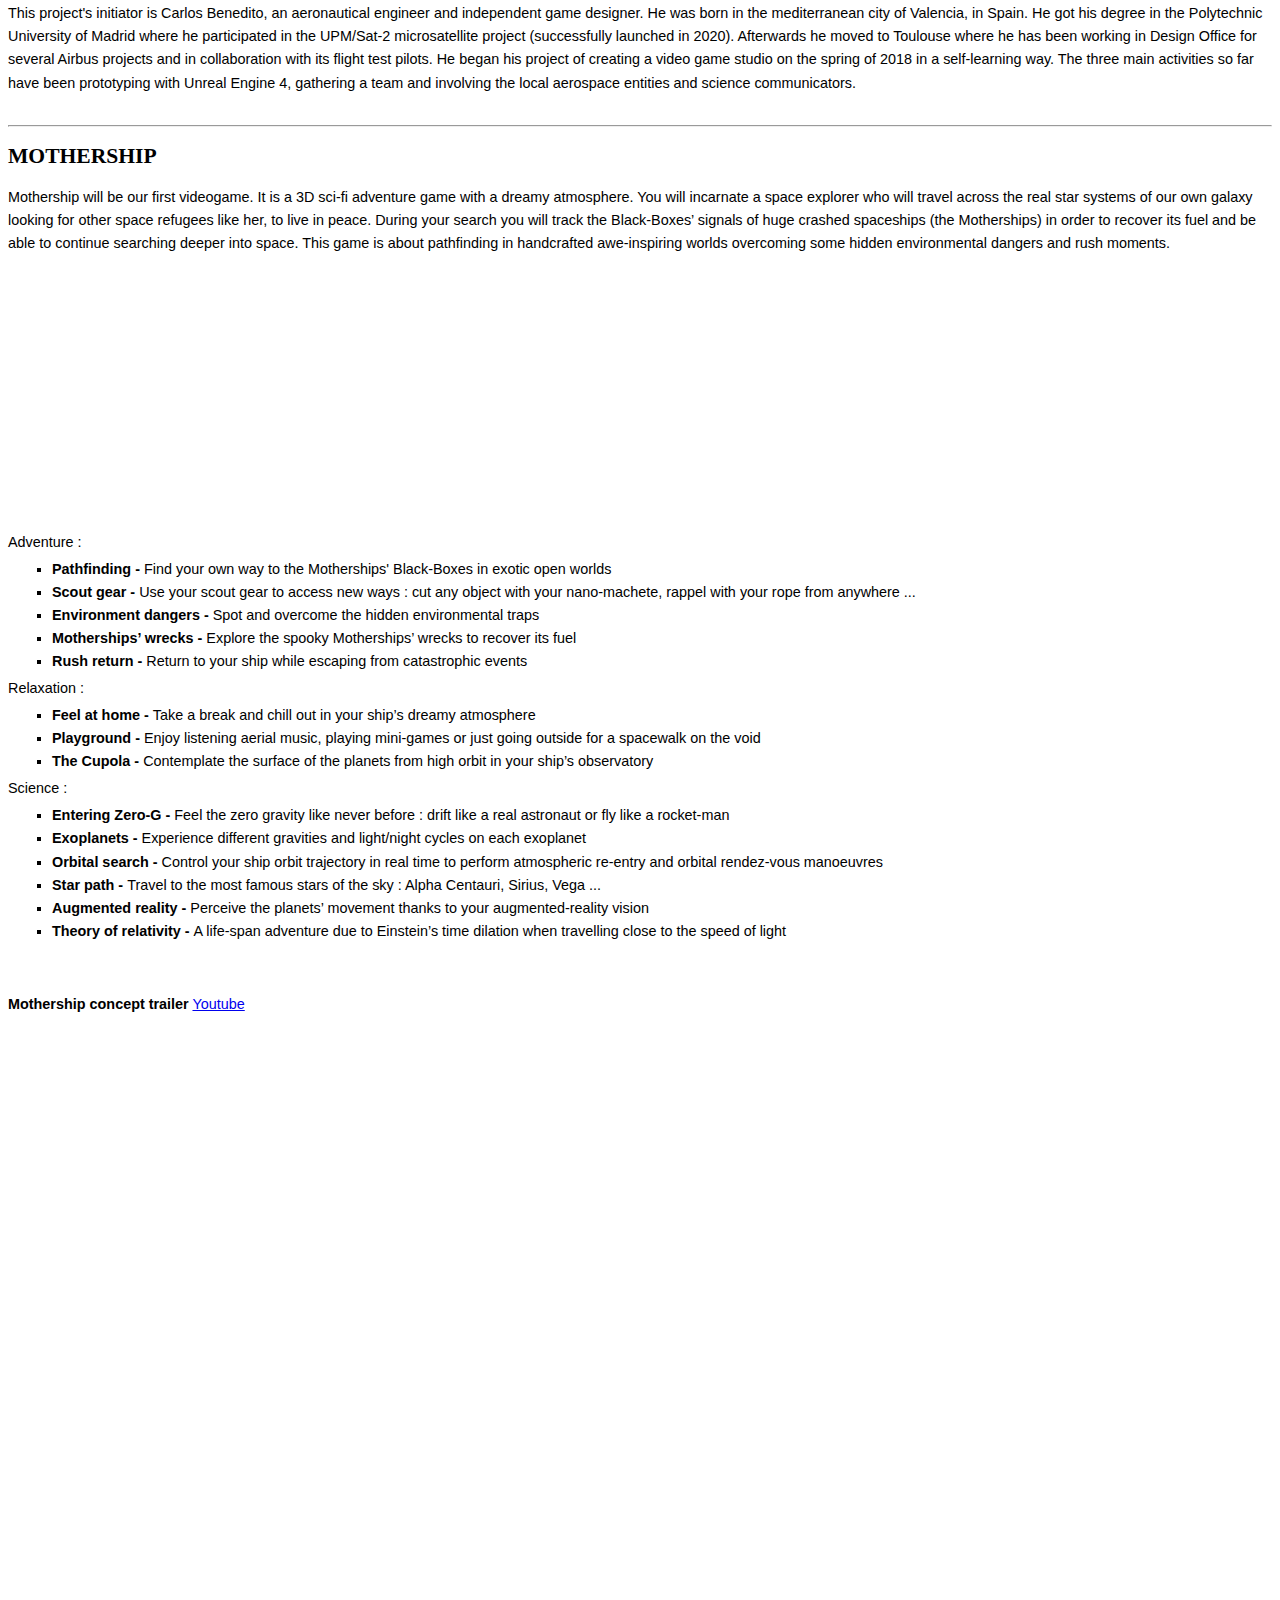
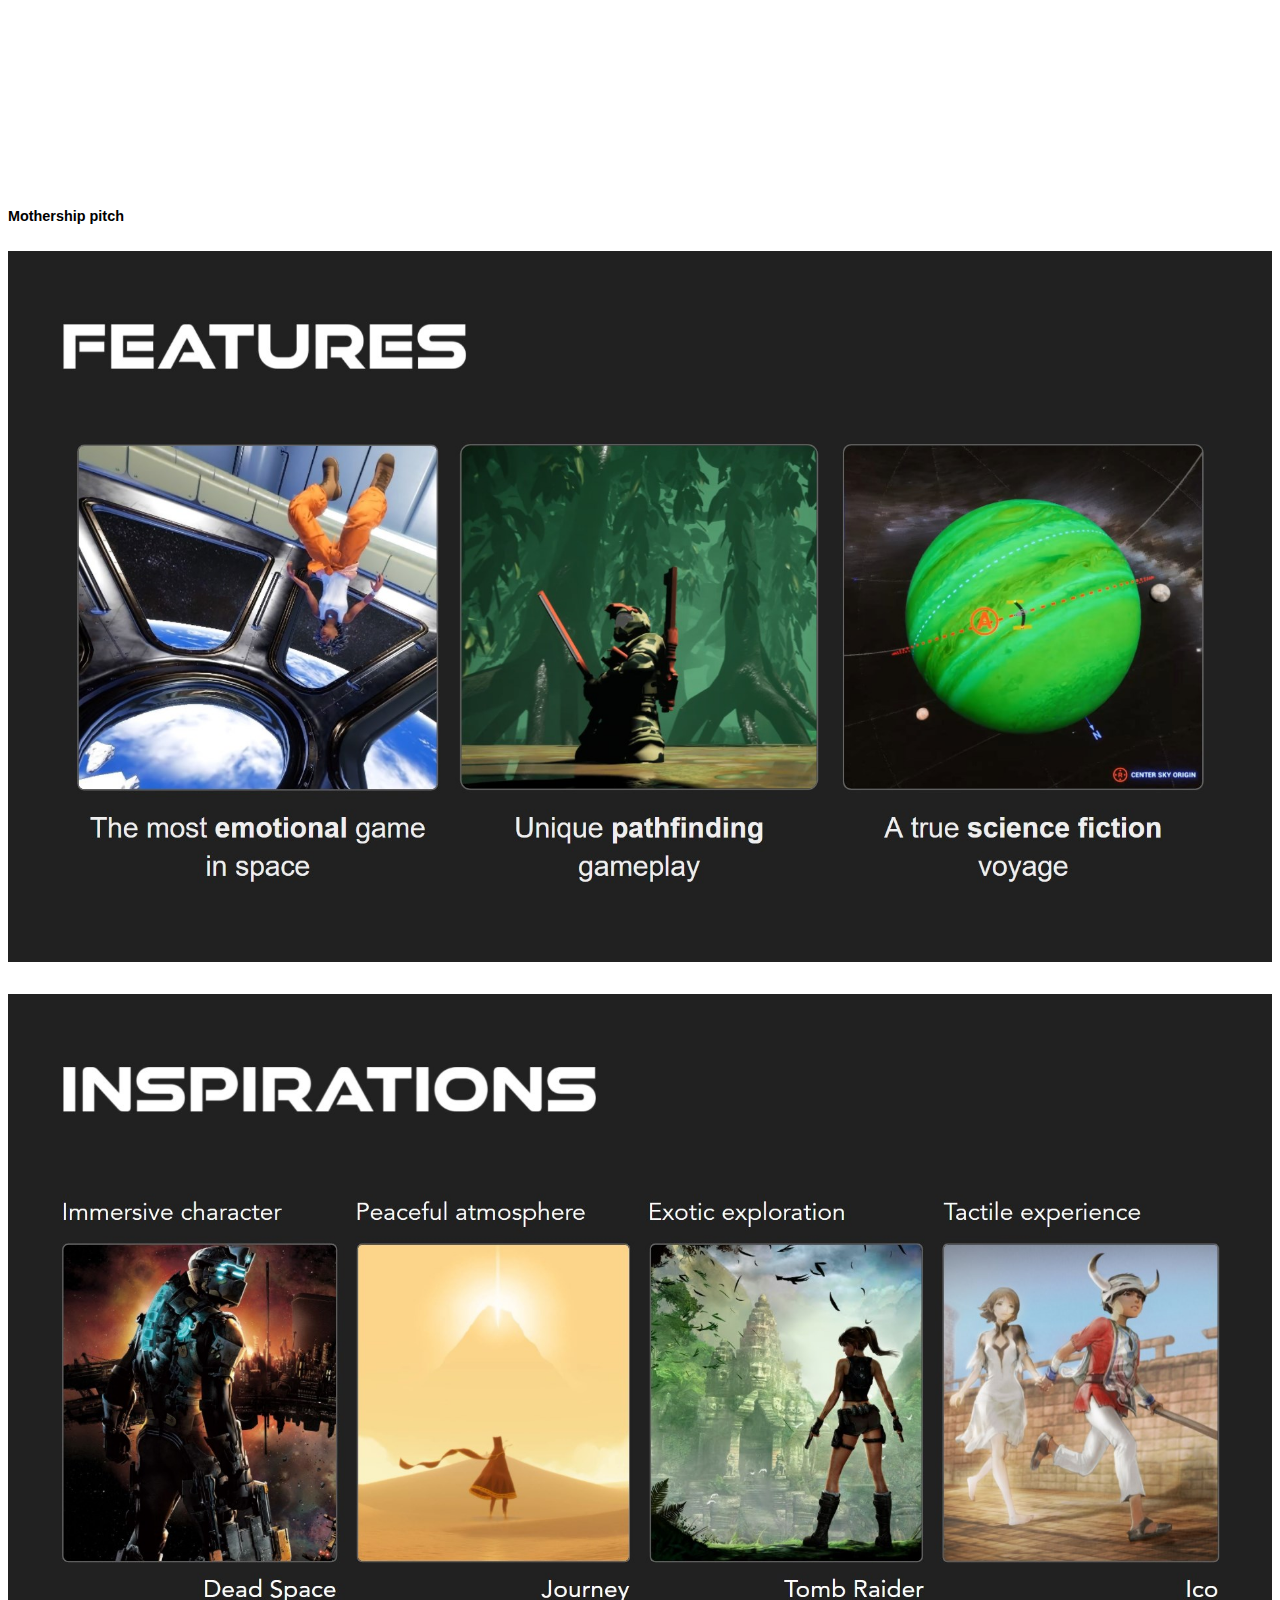
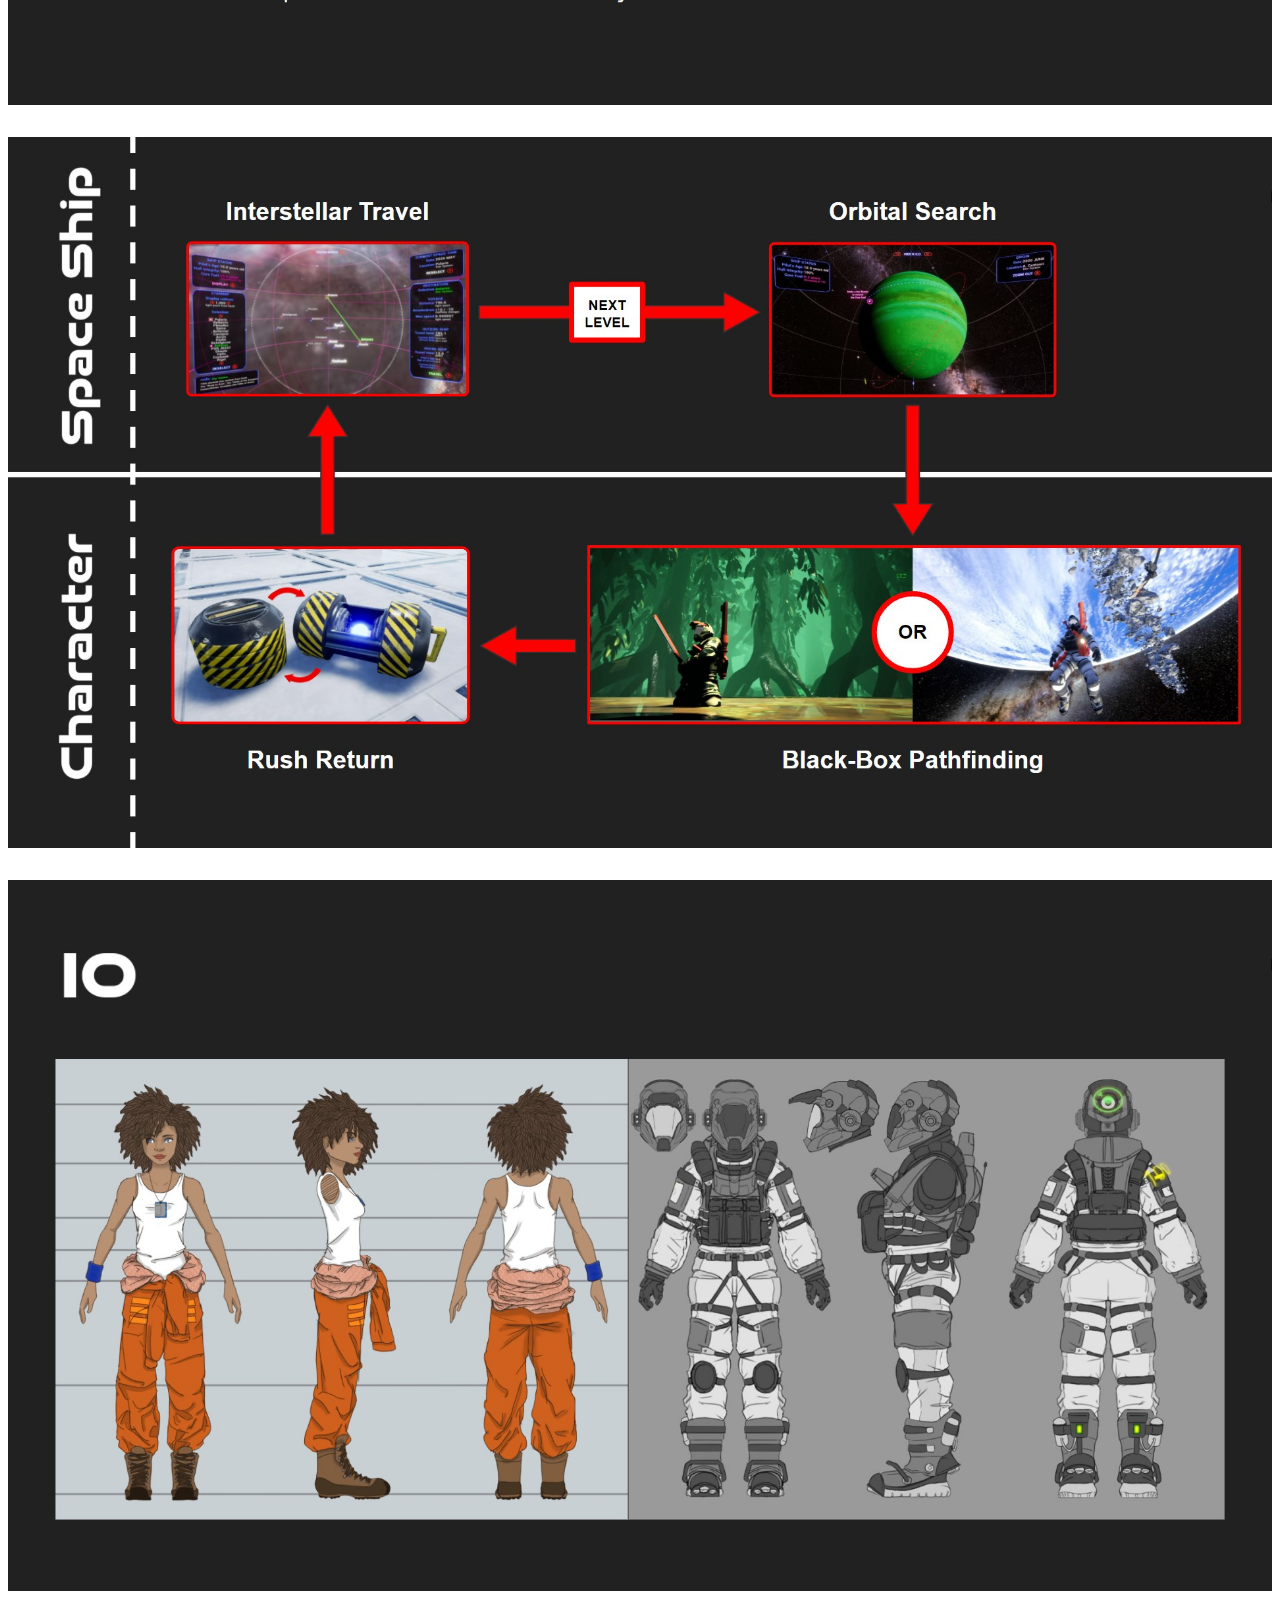
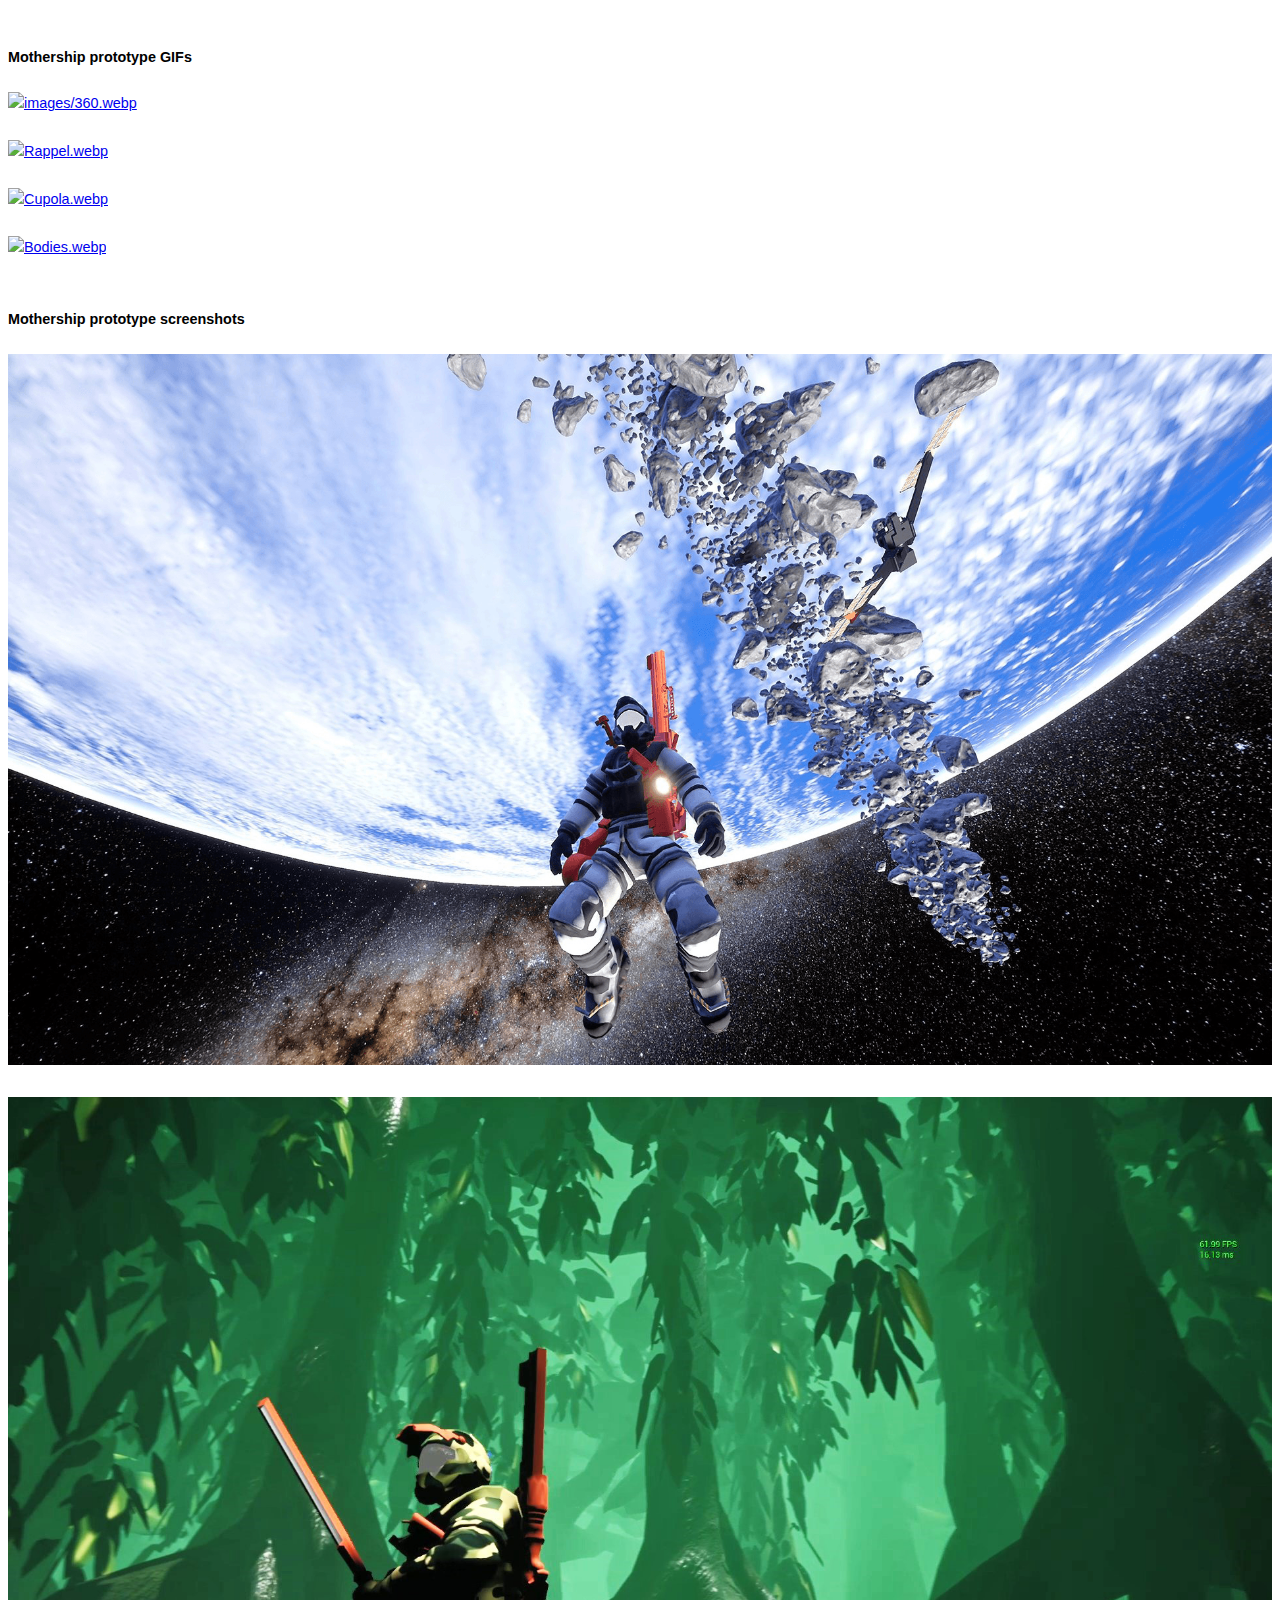
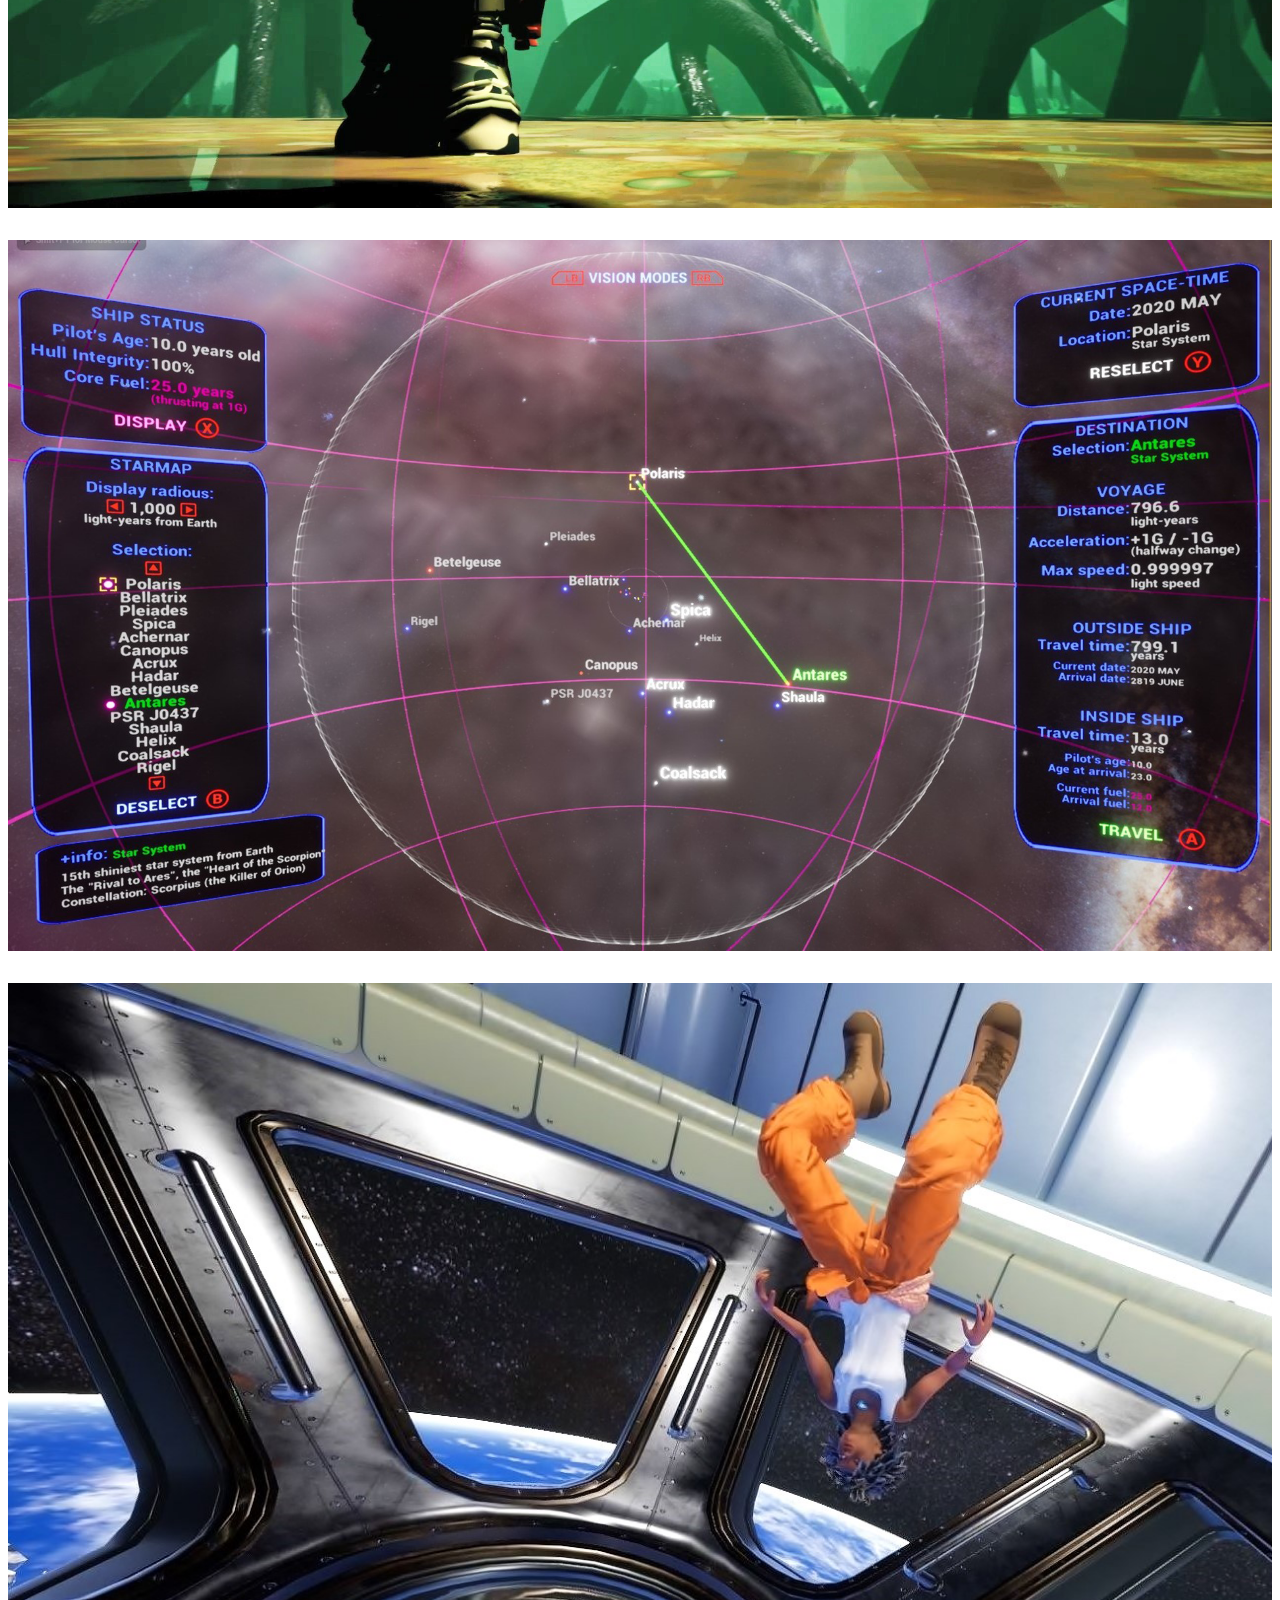
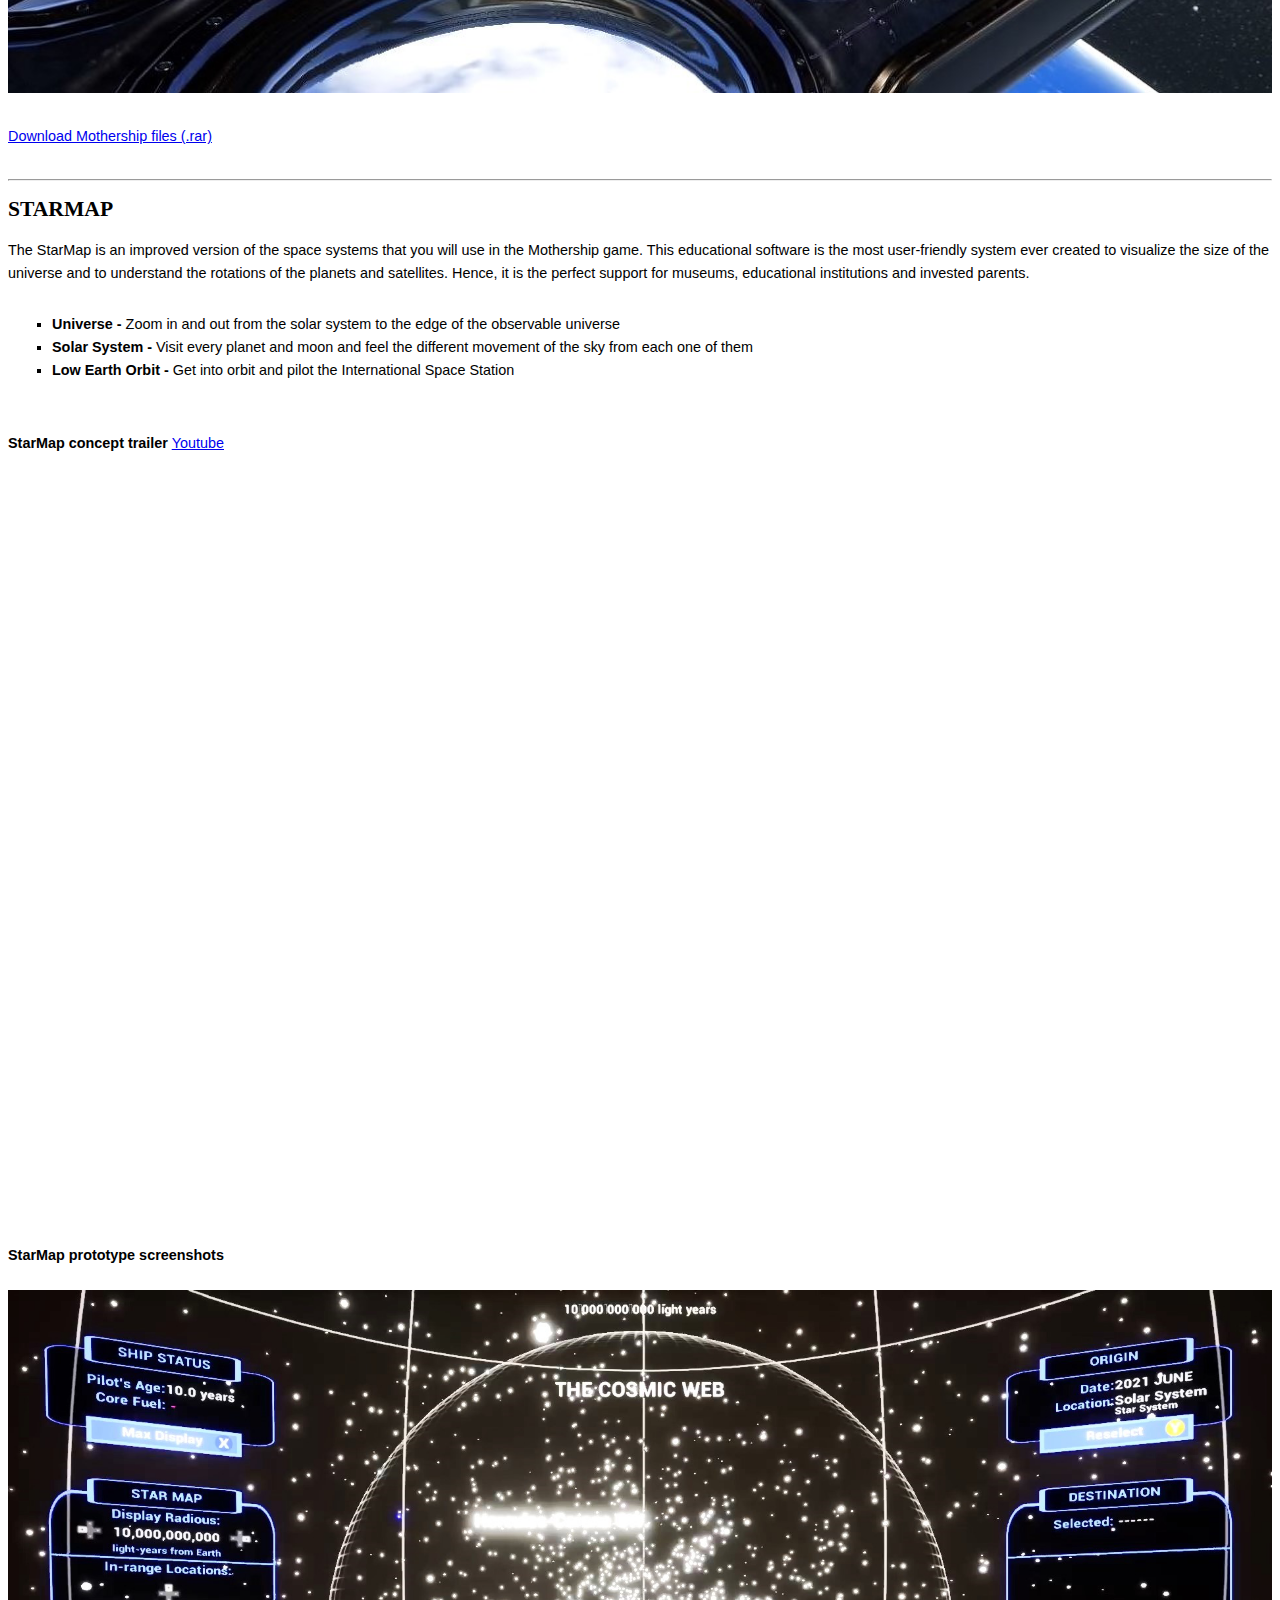
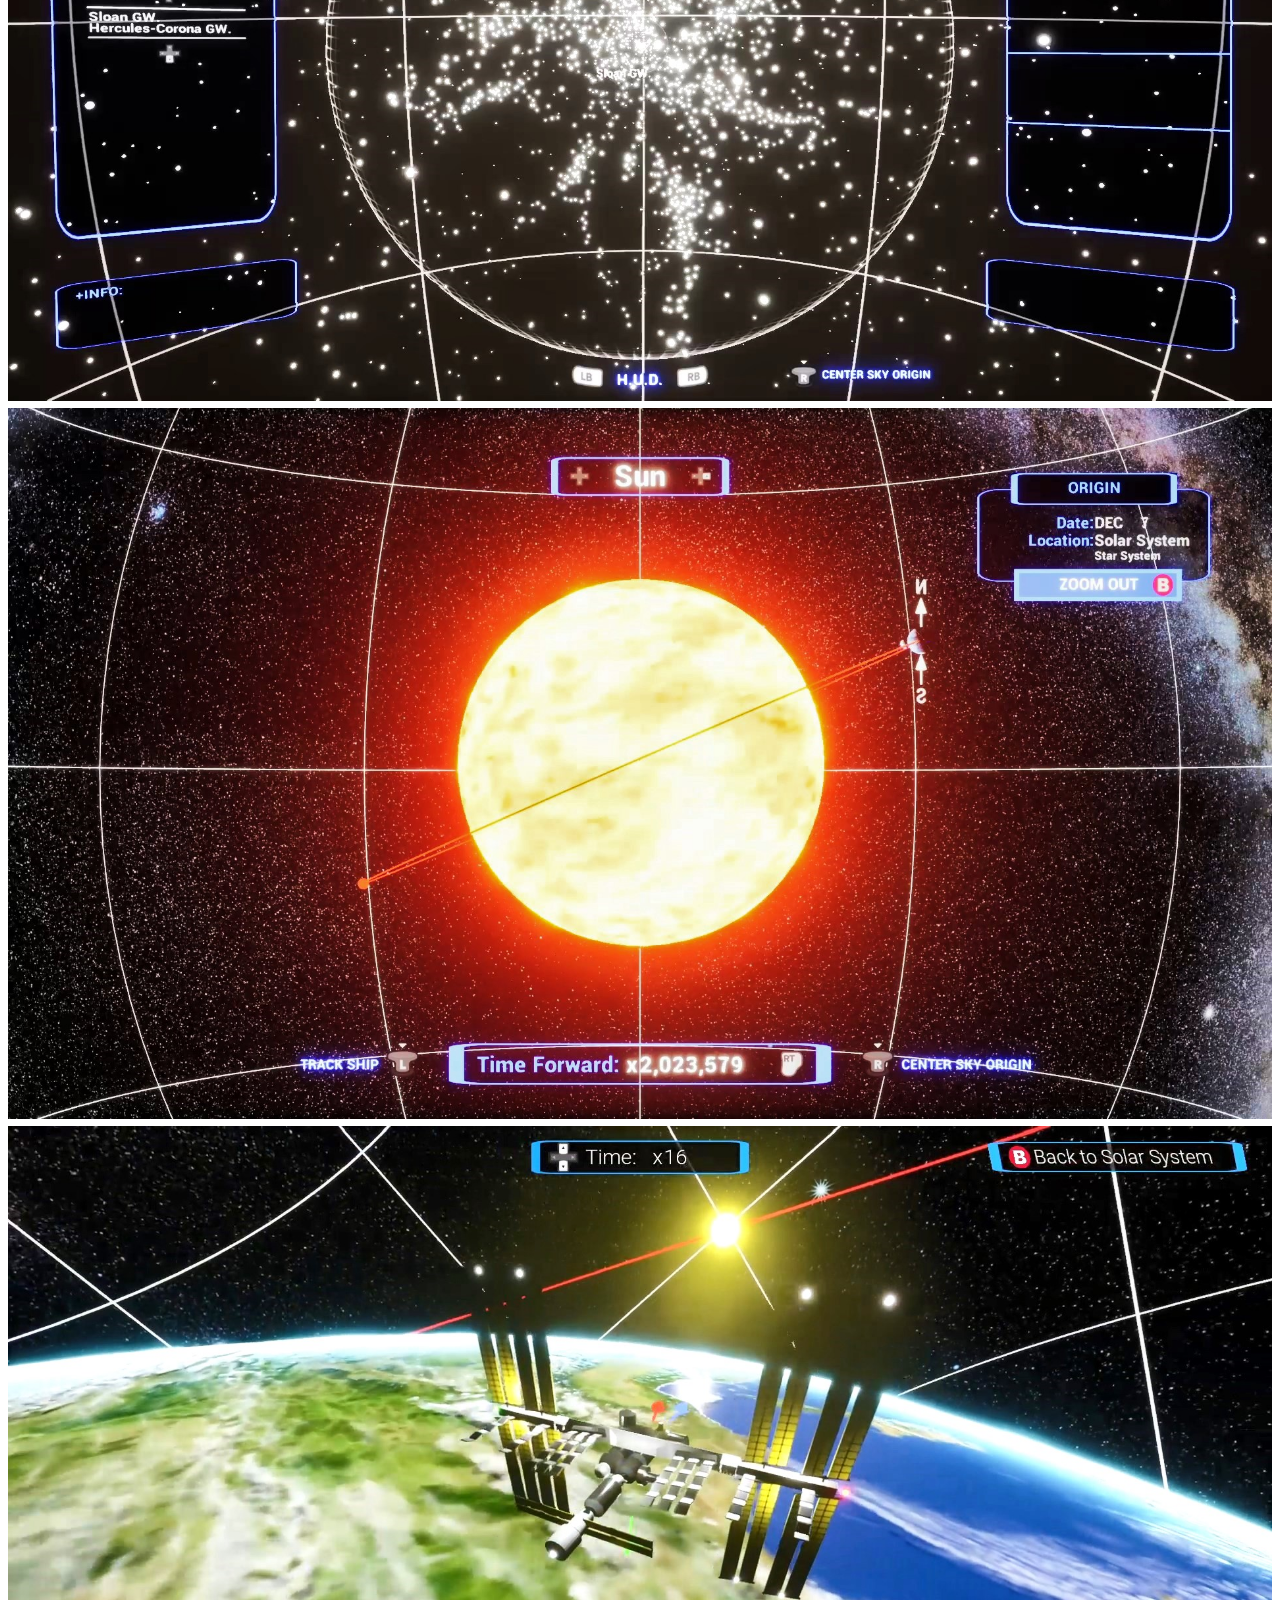
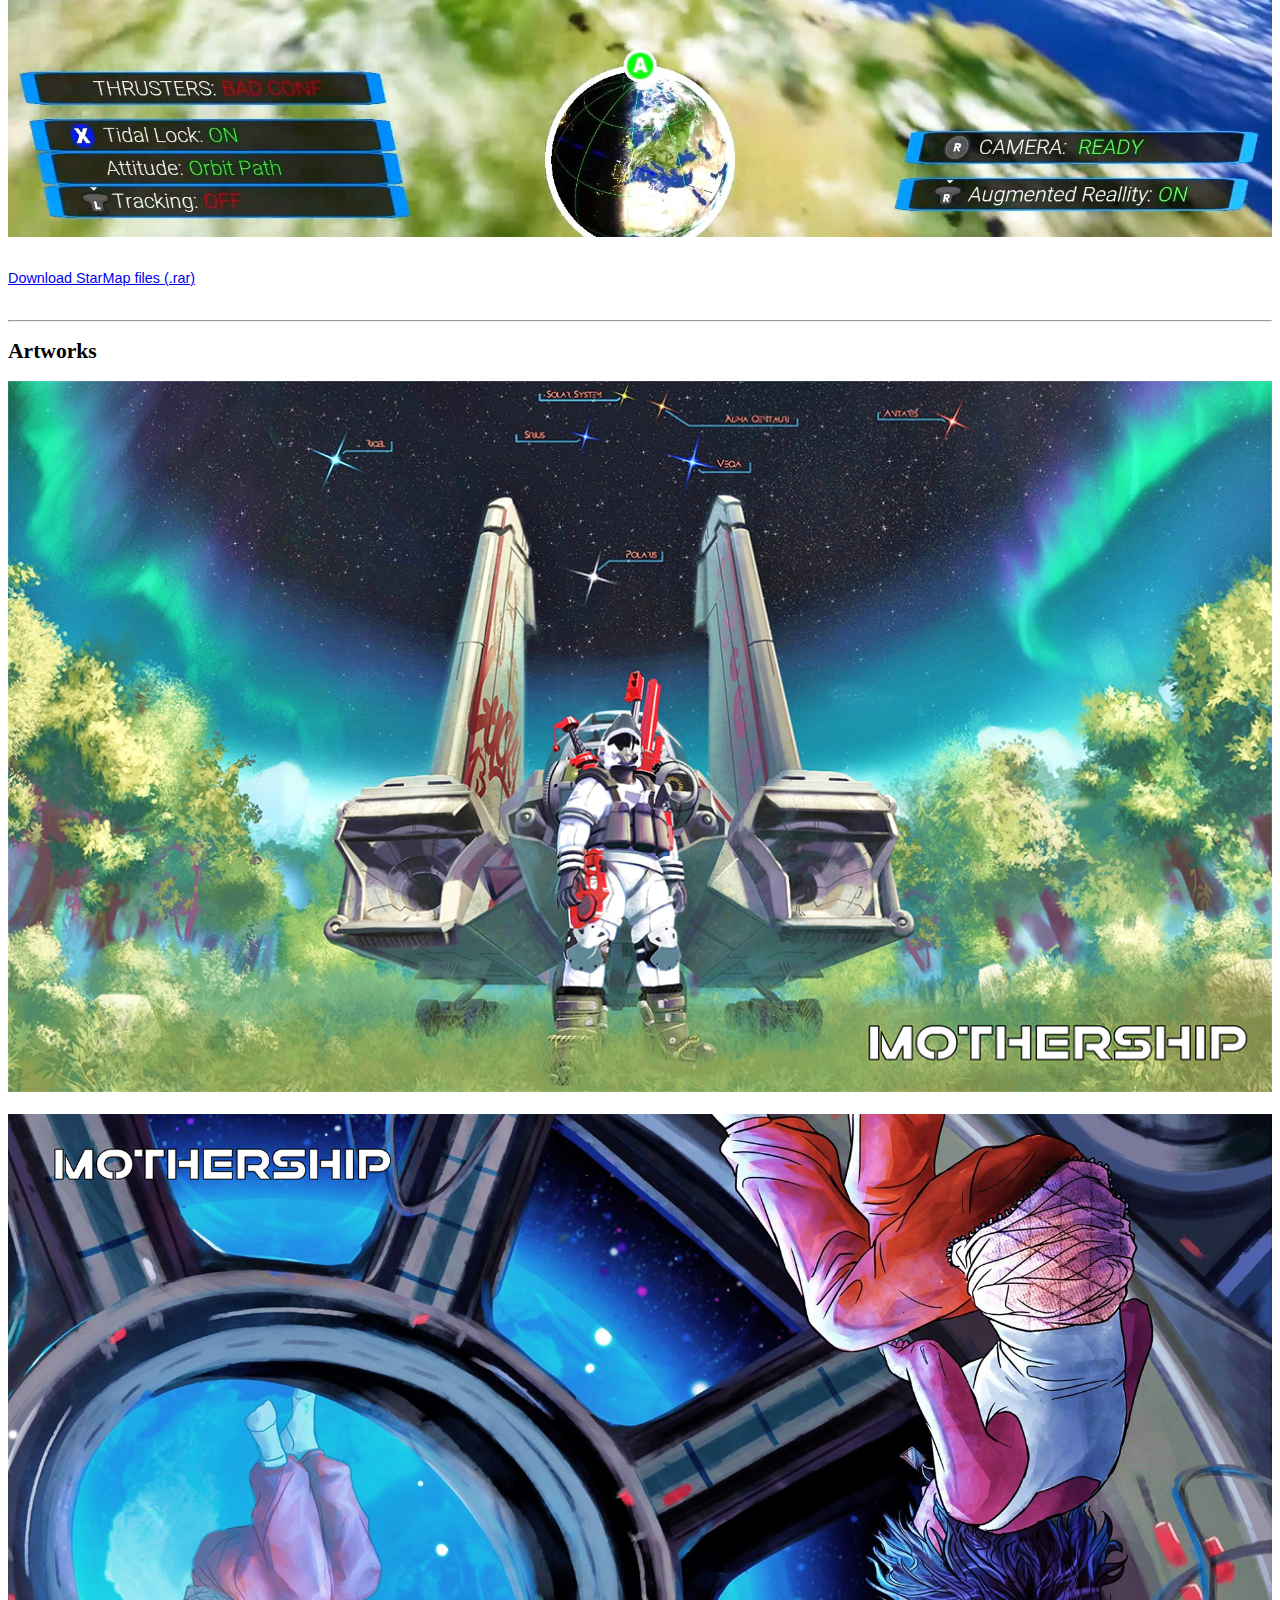
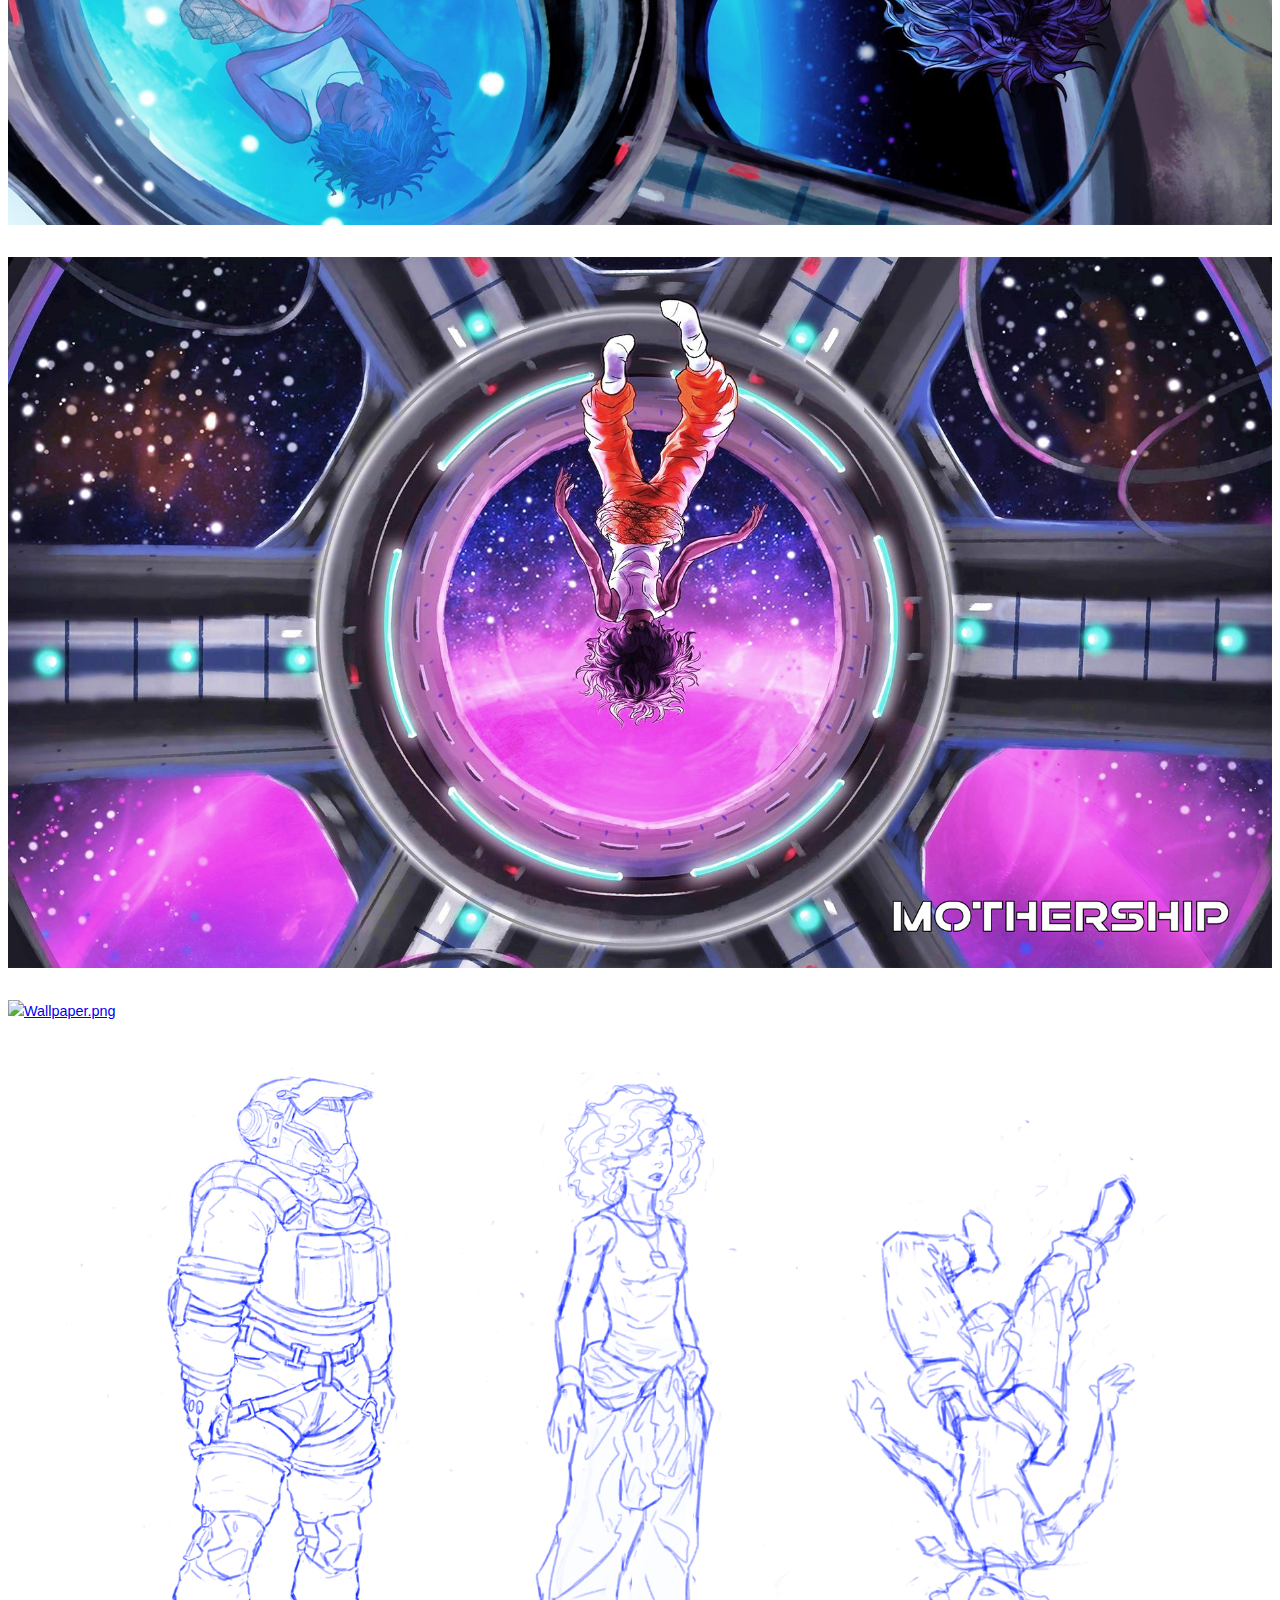
==== commit 7b796eb8: "Add files via upload" ====
--- a/index_en.html
+++ b/index_en.html
@@ -341,17 +341,6 @@
 					</p>
 					<br/>
 
-					<strong> Mothership main theme</strong>
-
-					<a href="https://www.youtube.com/watch?v=K_26Gzdm8bw" target="_blank"rel="noopener noreferrer">Youtube</a>
-					<br/>
-					<p>
-					<div class="uk-responsive-width iframe-container">
-						 <iframe src="https://www.youtube.com/embed/K_26Gzdm8bw" frameborder="0" allowfullscreen></iframe>
-					</div>
-					</p>
-
-					<br/>
 					<br/>
 					<strong> Mothership pitch</strong><br/>
 
